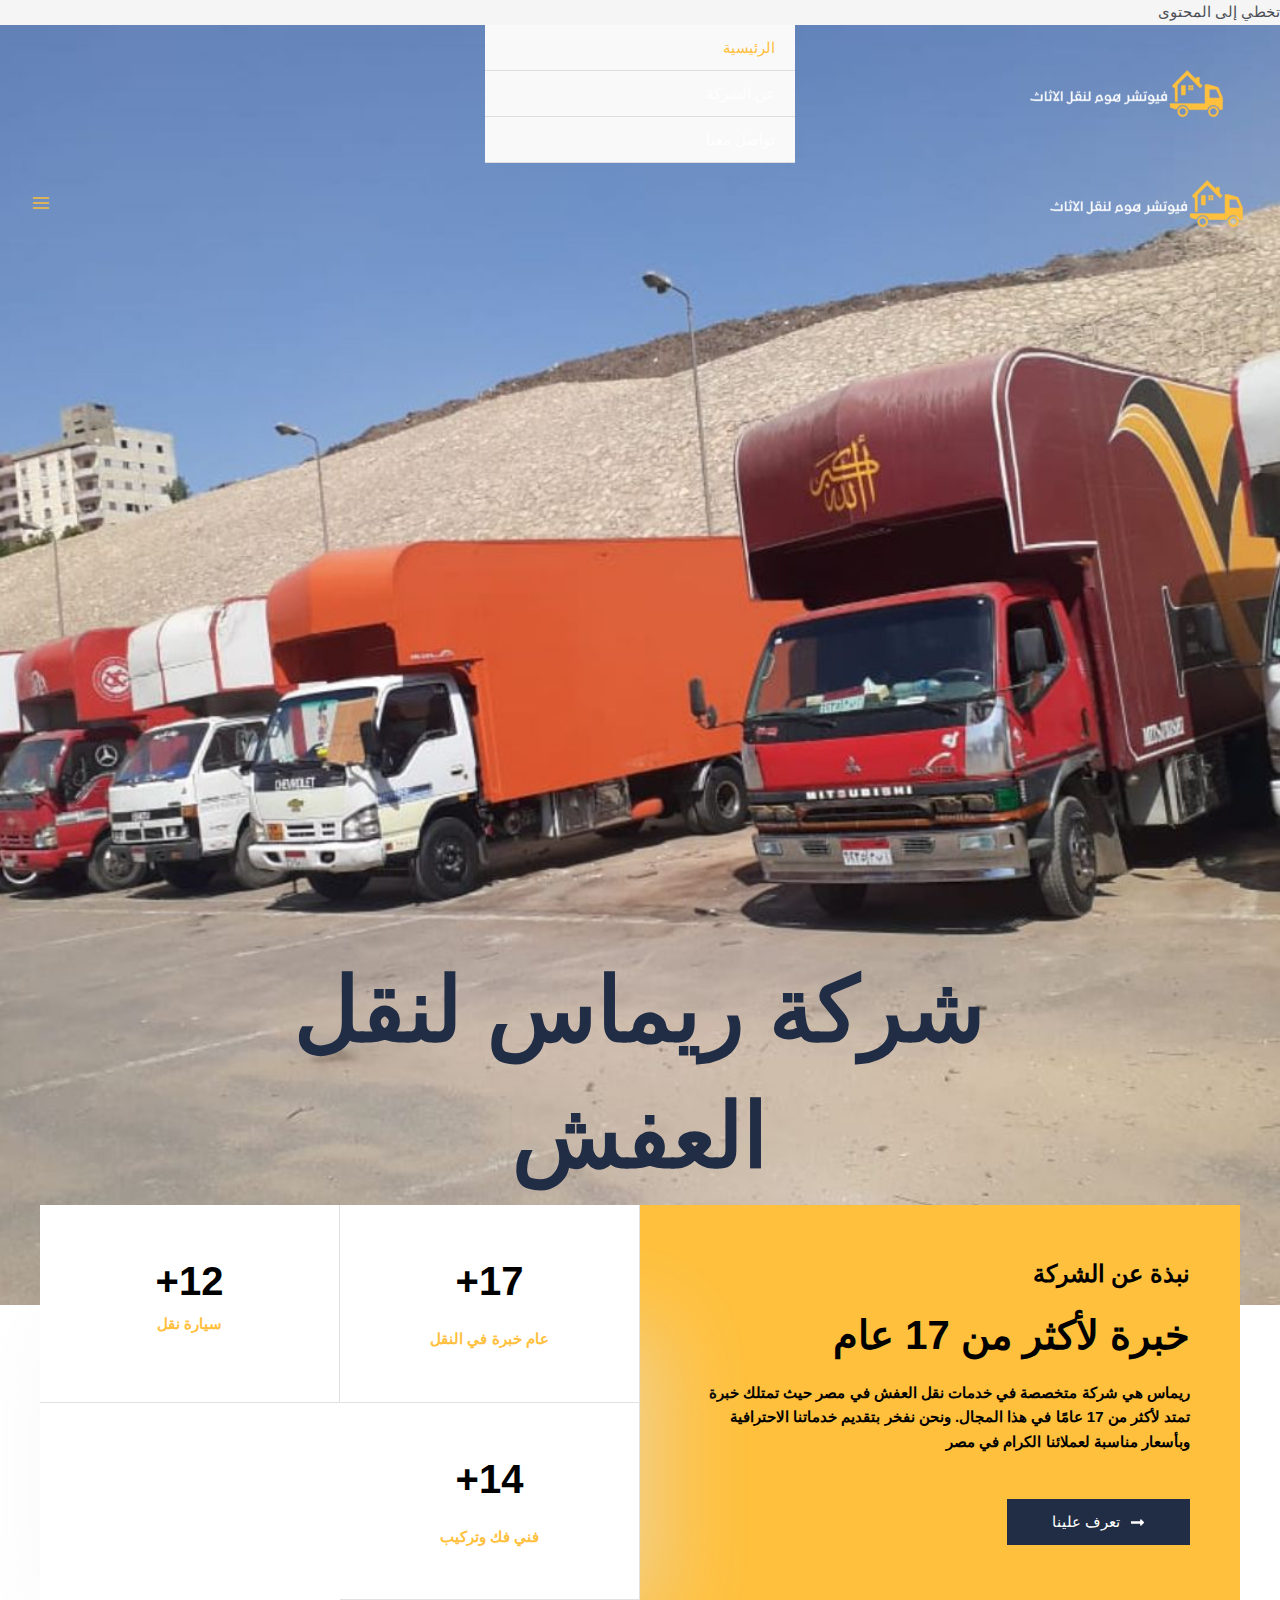
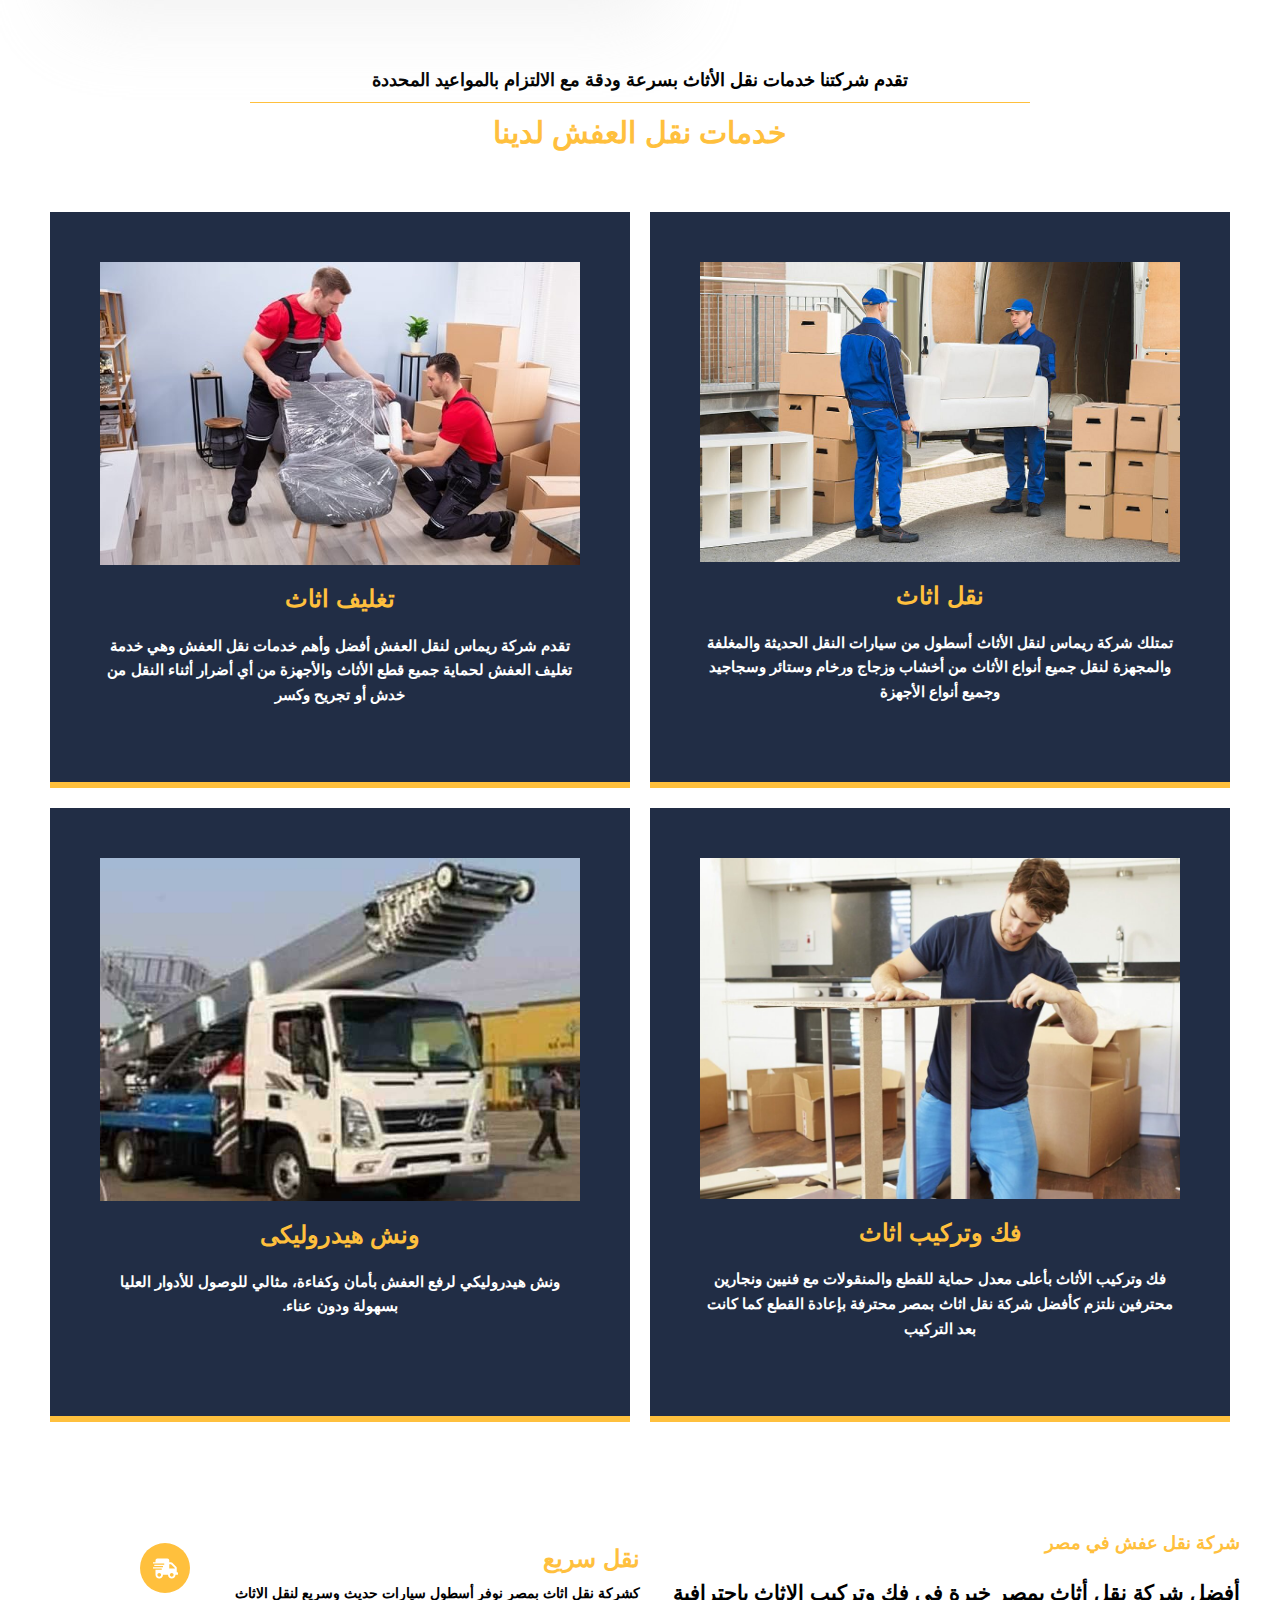
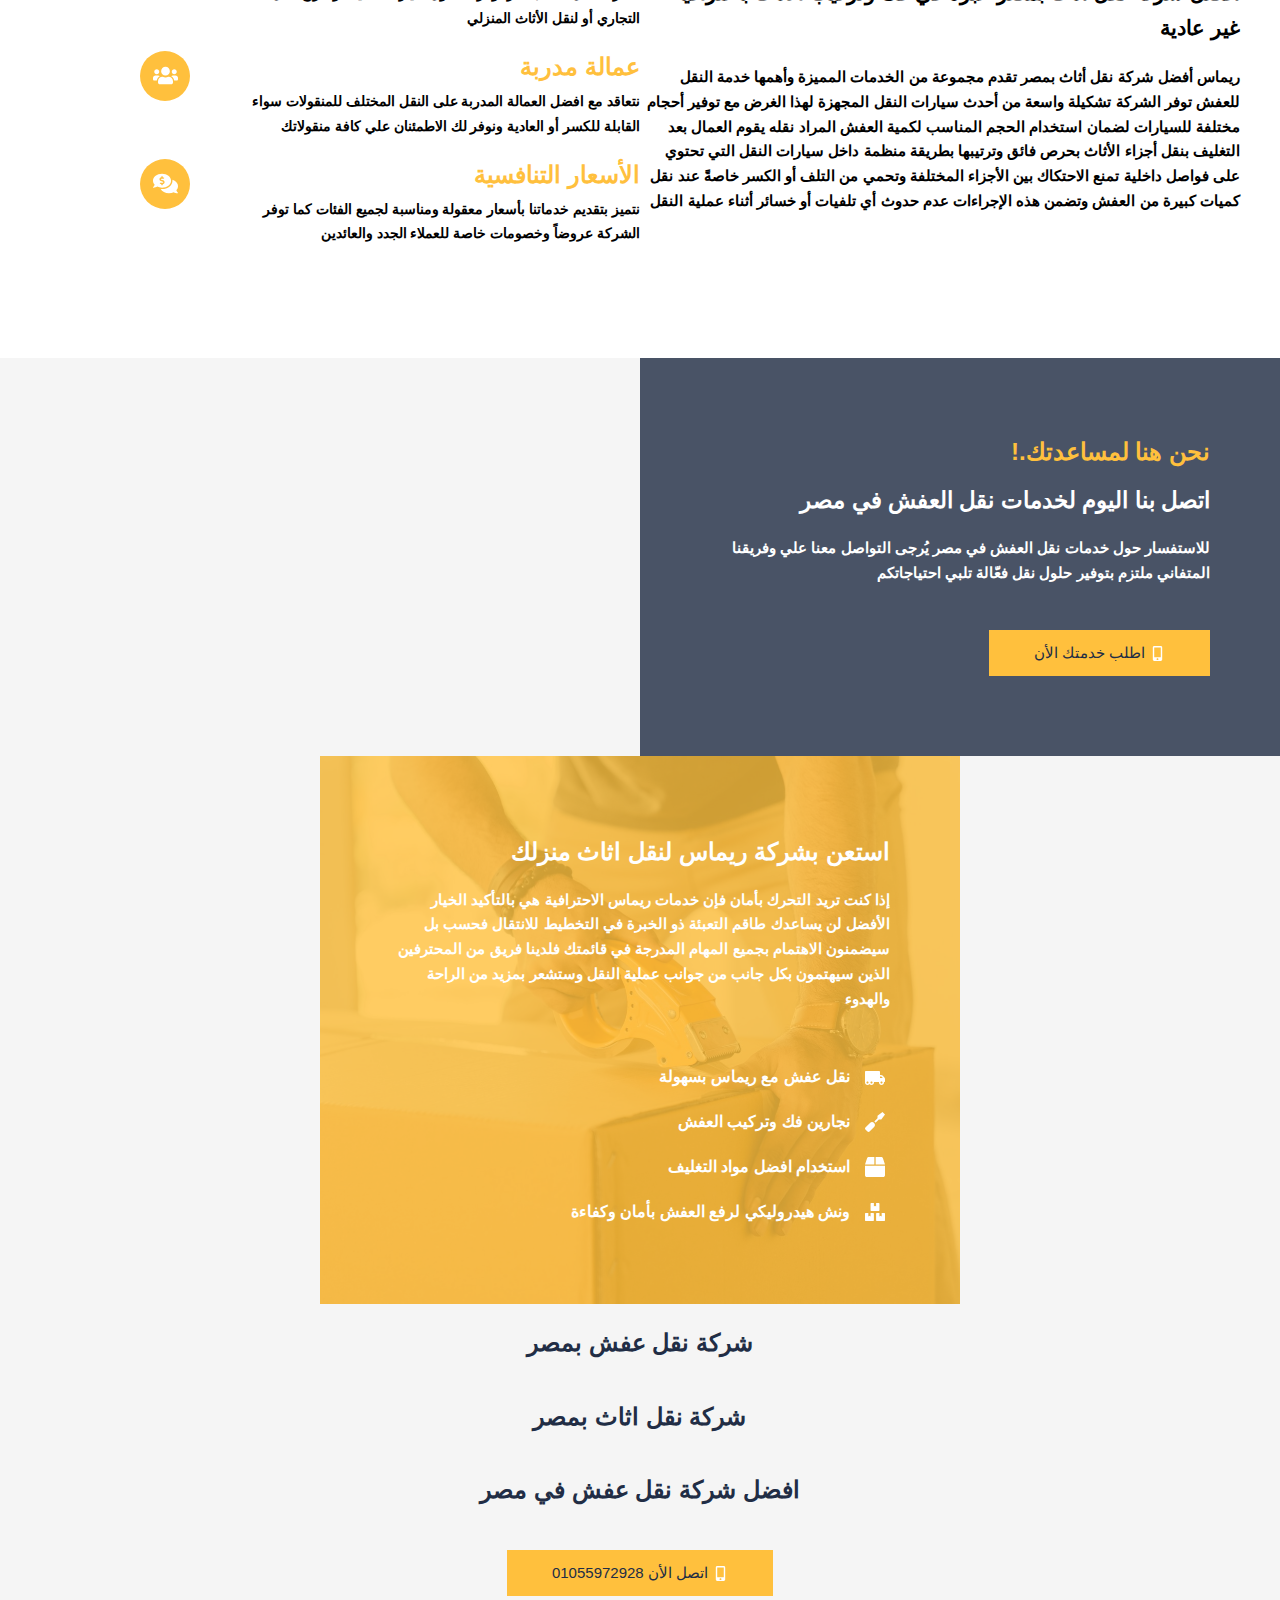
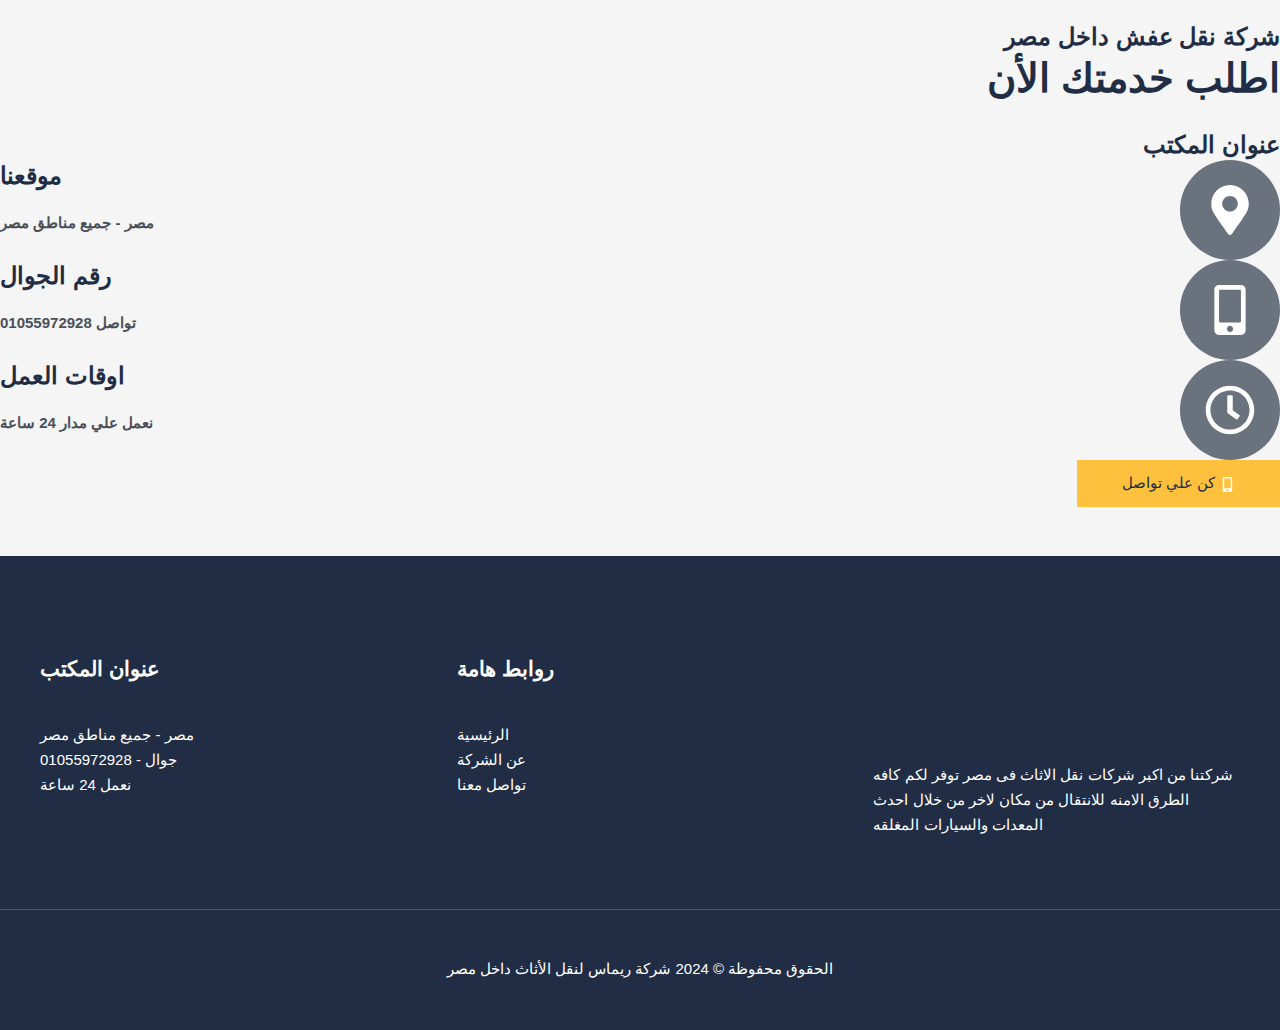
==== index.htm @ fc722dae "commit" ====
﻿<!DOCTYPE html>
<html dir="rtl" lang="ar">
<head><!-- Google Tag Manager --> <script>(function(w,d,s,l,i){w[l]=w[l]||[];w[l].push({'gtm.start': new Date().getTime(),event:'gtm.js'});var f=d.getElementsByTagName(s)[0], j=d.createElement(s),dl=l!='dataLayer'?'&l='+l:'';j.async=true;j.src= 'https://www.googletagmanager.com/gtm.js?id='+i+dl;f.parentNode.insertBefore(j,f); })(window,document,'script','dataLayer','GTM-NPSNR7LH');</script> <!-- End Google Tag Manager -->
<meta charset="UTF-8">
<meta name="viewport" content="width=device-width, initial-scale=1">
	 <link rel="profile" href="https://gmpg.org/xfn/11"> 
	 <title>شركة ريماس لنقل الأثاث داخل مصر</title>
<meta name='robots' content='max-image-preview:large'>
<link rel='dns-prefetch' href='//fonts.googleapis.com'>
<link href="https://cdn.jsdelivr.net/npm/bootstrap@5.3.0-alpha1/dist/css/bootstrap.min.css" rel="stylesheet">

<link rel="alternate" type="application/rss+xml" title="شركة ريماس لنقل الأثاث داخل مصر &laquo; الخلاصة" href="index-1.htm">
<link rel="alternate" type="application/rss+xml" title="شركة ريماس لنقل الأثاث داخل مصر &laquo; خلاصة التعليقات" href="index-2.htm">
<script>
window._wpemojiSettings = {"baseUrl":"https:\/\/s.w.org\/images\/core\/emoji\/15.0.3\/72x72\/","ext":".png","svgUrl":"https:\/\/s.w.org\/images\/core\/emoji\/15.0.3\/svg\/","svgExt":".svg","source":{"concatemoji":"https:\/\/futurehome-sa.net\/wp-includes\/js\/wp-emoji-release.min.js?ver=6.6.2"}};
/*! This file is auto-generated */
!function(i,n){var o,s,e;function c(e){try{var t={supportTests:e,timestamp:(new Date).valueOf()};sessionStorage.setItem(o,JSON.stringify(t))}catch(e){}}function p(e,t,n){e.clearRect(0,0,e.canvas.width,e.canvas.height),e.fillText(t,0,0);var t=new Uint32Array(e.getImageData(0,0,e.canvas.width,e.canvas.height).data),r=(e.clearRect(0,0,e.canvas.width,e.canvas.height),e.fillText(n,0,0),new Uint32Array(e.getImageData(0,0,e.canvas.width,e.canvas.height).data));return t.every(function(e,t){return e===r[t]})}function u(e,t,n){switch(t){case"flag":return n(e,"\ud83c\udff3\ufe0f\u200d\u26a7\ufe0f","\ud83c\udff3\ufe0f\u200b\u26a7\ufe0f")?!1:!n(e,"\ud83c\uddfa\ud83c\uddf3","\ud83c\uddfa\u200b\ud83c\uddf3")&&!n(e,"\ud83c\udff4\udb40\udc67\udb40\udc62\udb40\udc65\udb40\udc6e\udb40\udc67\udb40\udc7f","\ud83c\udff4\u200b\udb40\udc67\u200b\udb40\udc62\u200b\udb40\udc65\u200b\udb40\udc6e\u200b\udb40\udc67\u200b\udb40\udc7f");case"emoji":return!n(e,"\ud83d\udc26\u200d\u2b1b","\ud83d\udc26\u200b\u2b1b")}return!1}function f(e,t,n){var r="undefined"!=typeof WorkerGlobalScope&&self instanceof WorkerGlobalScope?new OffscreenCanvas(300,150):i.createElement("canvas"),a=r.getContext("2d",{willReadFrequently:!0}),o=(a.textBaseline="top",a.font="600 32px Arial",{});return e.forEach(function(e){o[e]=t(a,e,n)}),o}function t(e){var t=i.createElement("script");t.src=e,t.defer=!0,i.head.appendChild(t)}"undefined"!=typeof Promise&&(o="wpEmojiSettingsSupports",s=["flag","emoji"],n.supports={everything:!0,everythingExceptFlag:!0},e=new Promise(function(e){i.addEventListener("DOMContentLoaded",e,{once:!0})}),new Promise(function(t){var n=function(){try{var e=JSON.parse(sessionStorage.getItem(o));if("object"==typeof e&&"number"==typeof e.timestamp&&(new Date).valueOf()<e.timestamp+604800&&"object"==typeof e.supportTests)return e.supportTests}catch(e){}return null}();if(!n){if("undefined"!=typeof Worker&&"undefined"!=typeof OffscreenCanvas&&"undefined"!=typeof URL&&URL.createObjectURL&&"undefined"!=typeof Blob)try{var e="postMessage("+f.toString()+"("+[JSON.stringify(s),u.toString(),p.toString()].join(",")+"));",r=new Blob([e],{type:"text/javascript"}),a=new Worker(URL.createObjectURL(r),{name:"wpTestEmojiSupports"});return void(a.onmessage=function(e){c(n=e.data),a.terminate(),t(n)})}catch(e){}c(n=f(s,u,p))}t(n)}).then(function(e){for(var t in e)n.supports[t]=e[t],n.supports.everything=n.supports.everything&&n.supports[t],"flag"!==t&&(n.supports.everythingExceptFlag=n.supports.everythingExceptFlag&&n.supports[t]);n.supports.everythingExceptFlag=n.supports.everythingExceptFlag&&!n.supports.flag,n.DOMReady=!1,n.readyCallback=function(){n.DOMReady=!0}}).then(function(){return e}).then(function(){var e;n.supports.everything||(n.readyCallback(),(e=n.source||{}).concatemoji?t(e.concatemoji):e.wpemoji&&e.twemoji&&(t(e.twemoji),t(e.wpemoji)))}))}((window,document),window._wpemojiSettings);
</script>
<link rel='stylesheet' id='astra-theme-css-rtl-css' href='main.min-rtl.css?ver=4.7.3' media='all'>
<style id='astra-theme-css-inline-css'>
:root{--ast-post-nav-space:0;--ast-container-default-xlg-padding:6.67em;--ast-container-default-lg-padding:5.67em;--ast-container-default-slg-padding:4.34em;--ast-container-default-md-padding:3.34em;--ast-container-default-sm-padding:6.67em;--ast-container-default-xs-padding:2.4em;--ast-container-default-xxs-padding:1.4em;--ast-code-block-background:#EEEEEE;--ast-comment-inputs-background:#FAFAFA;--ast-normal-container-width:1200px;--ast-narrow-container-width:750px;--ast-blog-title-font-weight:normal;--ast-blog-meta-weight:inherit;}html{font-size:93.75%;}a,.page-title{color:var(--ast-global-color-5);}a:hover,a:focus{color:var(--ast-global-color-1);}body,button,input,select,textarea,.ast-button,.ast-custom-button{font-family:'Cairo',sans-serif;font-weight:400;font-size:15px;font-size:1rem;line-height:var(--ast-body-line-height,1.65em);}blockquote{color:var(--ast-global-color-3);}h1,.entry-content h1,h2,.entry-content h2,h3,.entry-content h3,h4,.entry-content h4,h5,.entry-content h5,h6,.entry-content h6,.site-title,.site-title a{font-family:'Cairo',sans-serif;font-weight:700;}.site-title{font-size:35px;font-size:2.3333333333333rem;display:none;}header .custom-logo-link img{max-width:115px;}.astra-logo-svg{width:115px;}.site-header .site-description{font-size:15px;font-size:1rem;display:none;}.entry-title{font-size:26px;font-size:1.7333333333333rem;}.archive .ast-article-post .ast-article-inner,.blog .ast-article-post .ast-article-inner,.archive .ast-article-post .ast-article-inner:hover,.blog .ast-article-post .ast-article-inner:hover{overflow:hidden;}h1,.entry-content h1{font-size:90px;font-size:6rem;font-weight:700;font-family:'Cairo',sans-serif;line-height:1.4em;text-transform:uppercase;}h2,.entry-content h2{font-size:40px;font-size:2.6666666666667rem;font-weight:700;font-family:'Cairo',sans-serif;line-height:1.3em;}h3,.entry-content h3{font-size:24px;font-size:1.6rem;font-weight:700;font-family:'Cairo',sans-serif;line-height:1.3em;}h4,.entry-content h4{font-size:24px;font-size:1.6rem;line-height:1.2em;font-weight:700;font-family:'Cairo',sans-serif;}h5,.entry-content h5{font-size:20px;font-size:1.3333333333333rem;line-height:1.2em;font-weight:700;font-family:'Cairo',sans-serif;}h6,.entry-content h6{font-size:16px;font-size:1.0666666666667rem;line-height:1.25em;font-weight:700;font-family:'Cairo',sans-serif;}::selection{background-color:var(--ast-global-color-0);color:#000000;}body,h1,.entry-title a,.entry-content h1,h2,.entry-content h2,h3,.entry-content h3,h4,.entry-content h4,h5,.entry-content h5,h6,.entry-content h6{color:var(--ast-global-color-3);}.tagcloud a:hover,.tagcloud a:focus,.tagcloud a.current-item{color:#000000;border-color:var(--ast-global-color-5);background-color:var(--ast-global-color-5);}input:focus,input[type="text"]:focus,input[type="email"]:focus,input[type="url"]:focus,input[type="password"]:focus,input[type="reset"]:focus,input[type="search"]:focus,textarea:focus{border-color:var(--ast-global-color-5);}input[type="radio"]:checked,input[type=reset],input[type="checkbox"]:checked,input[type="checkbox"]:hover:checked,input[type="checkbox"]:focus:checked,input[type=range]::-webkit-slider-thumb{border-color:var(--ast-global-color-5);background-color:var(--ast-global-color-5);box-shadow:none;}.site-footer a:hover + .post-count,.site-footer a:focus + .post-count{background:var(--ast-global-color-5);border-color:var(--ast-global-color-5);}.single .nav-links .nav-previous,.single .nav-links .nav-next{color:var(--ast-global-color-5);}.entry-meta,.entry-meta *{line-height:1.45;color:var(--ast-global-color-5);}.entry-meta a:not(.ast-button):hover,.entry-meta a:not(.ast-button):hover *,.entry-meta a:not(.ast-button):focus,.entry-meta a:not(.ast-button):focus *,.page-links > .page-link,.page-links .page-link:hover,.post-navigation a:hover{color:var(--ast-global-color-1);}#cat option,.secondary .calendar_wrap thead a,.secondary .calendar_wrap thead a:visited{color:var(--ast-global-color-5);}.secondary .calendar_wrap #today,.ast-progress-val span{background:var(--ast-global-color-5);}.secondary a:hover + .post-count,.secondary a:focus + .post-count{background:var(--ast-global-color-5);border-color:var(--ast-global-color-5);}.calendar_wrap #today > a{color:#000000;}.page-links .page-link,.single .post-navigation a{color:var(--ast-global-color-5);}.ast-search-menu-icon .search-form button.search-submit{padding:0 4px;}.ast-search-menu-icon form.search-form{padding-right:0;}.ast-search-menu-icon.slide-search input.search-field{width:0;}.ast-header-search .ast-search-menu-icon.ast-dropdown-active .search-form,.ast-header-search .ast-search-menu-icon.ast-dropdown-active .search-field:focus{transition:all 0.2s;}.search-form input.search-field:focus{outline:none;}.ast-archive-title{color:var(--ast-global-color-2);}.wp-block-latest-posts > li > a{color:var(--ast-global-color-2);}.widget-title,.widget .wp-block-heading{font-size:21px;font-size:1.4rem;color:var(--ast-global-color-2);}.ast-search-menu-icon.slide-search a:focus-visible:focus-visible,.astra-search-icon:focus-visible,#close:focus-visible,a:focus-visible,.ast-menu-toggle:focus-visible,.site .skip-link:focus-visible,.wp-block-loginout input:focus-visible,.wp-block-search.wp-block-search__button-inside .wp-block-search__inside-wrapper,.ast-header-navigation-arrow:focus-visible,.woocommerce .wc-proceed-to-checkout > .checkout-button:focus-visible,.woocommerce .woocommerce-MyAccount-navigation ul li a:focus-visible,.ast-orders-table__row .ast-orders-table__cell:focus-visible,.woocommerce .woocommerce-order-details .order-again > .button:focus-visible,.woocommerce .woocommerce-message a.button.wc-forward:focus-visible,.woocommerce #minus_qty:focus-visible,.woocommerce #plus_qty:focus-visible,a#ast-apply-coupon:focus-visible,.woocommerce .woocommerce-info a:focus-visible,.woocommerce .astra-shop-summary-wrap a:focus-visible,.woocommerce a.wc-forward:focus-visible,#ast-apply-coupon:focus-visible,.woocommerce-js .woocommerce-mini-cart-item a.remove:focus-visible,#close:focus-visible,.button.search-submit:focus-visible,#search_submit:focus,.normal-search:focus-visible,.ast-header-account-wrap:focus-visible{outline-style:dotted;outline-color:inherit;outline-width:thin;}input:focus,input[type="text"]:focus,input[type="email"]:focus,input[type="url"]:focus,input[type="password"]:focus,input[type="reset"]:focus,input[type="search"]:focus,input[type="number"]:focus,textarea:focus,.wp-block-search__input:focus,[data-section="section-header-mobile-trigger"] .ast-button-wrap .ast-mobile-menu-trigger-minimal:focus,.ast-mobile-popup-drawer.active .menu-toggle-close:focus,.woocommerce-ordering select.orderby:focus,#ast-scroll-top:focus,#coupon_code:focus,.woocommerce-page #comment:focus,.woocommerce #reviews #respond input#submit:focus,.woocommerce a.add_to_cart_button:focus,.woocommerce .button.single_add_to_cart_button:focus,.woocommerce .woocommerce-cart-form button:focus,.woocommerce .woocommerce-cart-form__cart-item .quantity .qty:focus,.woocommerce .woocommerce-billing-fields .woocommerce-billing-fields__field-wrapper .woocommerce-input-wrapper > .input-text:focus,.woocommerce #order_comments:focus,.woocommerce #place_order:focus,.woocommerce .woocommerce-address-fields .woocommerce-address-fields__field-wrapper .woocommerce-input-wrapper > .input-text:focus,.woocommerce .woocommerce-MyAccount-content form button:focus,.woocommerce .woocommerce-MyAccount-content .woocommerce-EditAccountForm .woocommerce-form-row .woocommerce-Input.input-text:focus,.woocommerce .ast-woocommerce-container .woocommerce-pagination ul.page-numbers li a:focus,body #content .woocommerce form .form-row .select2-container--default .select2-selection--single:focus,#ast-coupon-code:focus,.woocommerce.woocommerce-js .quantity input[type=number]:focus,.woocommerce-js .woocommerce-mini-cart-item .quantity input[type=number]:focus,.woocommerce p#ast-coupon-trigger:focus{border-style:dotted;border-color:inherit;border-width:thin;}input{outline:none;}.ast-logo-title-inline .site-logo-img{padding-right:1em;}.site-logo-img img{ transition:all 0.2s linear;}body .ast-oembed-container *{position:absolute;top:0;width:100%;height:100%;right:0;}body .wp-block-embed-pocket-casts .ast-oembed-container *{position:unset;}.ast-single-post-featured-section + article {margin-top: 2em;}.site-content .ast-single-post-featured-section img {width: 100%;overflow: hidden;object-fit: cover;}.site > .ast-single-related-posts-container {margin-top: 0;}@media (min-width: 922px) {.ast-desktop .ast-container--narrow {max-width: var(--ast-narrow-container-width);margin: 0 auto;}}.ast-page-builder-template .hentry {margin: 0;}.ast-page-builder-template .site-content > .ast-container {max-width: 100%;padding: 0;}.ast-page-builder-template .site .site-content #primary {padding: 0;margin: 0;}.ast-page-builder-template .no-results {text-align: center;margin: 4em auto;}.ast-page-builder-template .ast-pagination {padding: 2em;}.ast-page-builder-template .entry-header.ast-no-title.ast-no-thumbnail {margin-top: 0;}.ast-page-builder-template .entry-header.ast-header-without-markup {margin-top: 0;margin-bottom: 0;}.ast-page-builder-template .entry-header.ast-no-title.ast-no-meta {margin-bottom: 0;}.ast-page-builder-template.single .post-navigation {padding-bottom: 2em;}.ast-page-builder-template.single-post .site-content > .ast-container {max-width: 100%;}.ast-page-builder-template .entry-header {margin-top: 4em;margin-left: auto;margin-right: auto;padding-left: 20px;padding-right: 20px;}.single.ast-page-builder-template .entry-header {padding-left: 20px;padding-right: 20px;}.ast-page-builder-template .ast-archive-description {margin: 4em auto 0;padding-left: 20px;padding-right: 20px;}@media (max-width:921.9px){#ast-desktop-header{display:none;}}@media (min-width:922px){#ast-mobile-header{display:none;}}.wp-block-buttons.aligncenter{justify-content:center;}@media (max-width:921px){.ast-theme-transparent-header #primary,.ast-theme-transparent-header #secondary{padding:0;}}@media (max-width:921px){.ast-plain-container.ast-no-sidebar #primary{padding:0;}}.ast-plain-container.ast-no-sidebar #primary{margin-top:0;margin-bottom:0;}.wp-block-button.is-style-outline .wp-block-button__link{border-color:var(--ast-global-color-0);border-top-width:0px;border-right-width:0px;border-bottom-width:0px;border-left-width:0px;}div.wp-block-button.is-style-outline > .wp-block-button__link:not(.has-text-color),div.wp-block-button.wp-block-button__link.is-style-outline:not(.has-text-color){color:var(--ast-global-color-0);}.wp-block-button.is-style-outline .wp-block-button__link:hover,.wp-block-buttons .wp-block-button.is-style-outline .wp-block-button__link:focus,.wp-block-buttons .wp-block-button.is-style-outline > .wp-block-button__link:not(.has-text-color):hover,.wp-block-buttons .wp-block-button.wp-block-button__link.is-style-outline:not(.has-text-color):hover{color:var(--ast-global-color-2);background-color:var(--ast-global-color-1);border-color:var(--ast-global-color-1);}.post-page-numbers.current .page-link,.ast-pagination .page-numbers.current{color:#000000;border-color:var(--ast-global-color-0);background-color:var(--ast-global-color-0);}.wp-block-button.is-style-outline .wp-block-button__link{border-top-width:0px;border-right-width:0px;border-bottom-width:0px;border-left-width:0px;}.wp-block-button.is-style-outline .wp-block-button__link.wp-element-button,.ast-outline-button{border-color:var(--ast-global-color-0);font-family:inherit;font-weight:500;line-height:1em;border-top-left-radius:0px;border-top-right-radius:0px;border-bottom-right-radius:0px;border-bottom-left-radius:0px;}.wp-block-buttons .wp-block-button.is-style-outline > .wp-block-button__link:not(.has-text-color),.wp-block-buttons .wp-block-button.wp-block-button__link.is-style-outline:not(.has-text-color),.ast-outline-button{color:var(--ast-global-color-0);}.wp-block-button.is-style-outline .wp-block-button__link:hover,.wp-block-buttons .wp-block-button.is-style-outline .wp-block-button__link:focus,.wp-block-buttons .wp-block-button.is-style-outline > .wp-block-button__link:not(.has-text-color):hover,.wp-block-buttons .wp-block-button.wp-block-button__link.is-style-outline:not(.has-text-color):hover,.ast-outline-button:hover,.ast-outline-button:focus,.wp-block-uagb-buttons-child .uagb-buttons-repeater.ast-outline-button:hover,.wp-block-uagb-buttons-child .uagb-buttons-repeater.ast-outline-button:focus{color:var(--ast-global-color-2);background-color:var(--ast-global-color-1);border-color:var(--ast-global-color-1);}.wp-block-button .wp-block-button__link.wp-element-button.is-style-outline:not(.has-background),.wp-block-button.is-style-outline>.wp-block-button__link.wp-element-button:not(.has-background),.ast-outline-button{background-color:var(--ast-global-color-0);}.entry-content[ast-blocks-layout] > figure{margin-bottom:1em;}h1.widget-title{font-weight:700;}h2.widget-title{font-weight:700;}h3.widget-title{font-weight:700;}@media (max-width:921px){.ast-separate-container #primary,.ast-separate-container #secondary{padding:1.5em 0;}#primary,#secondary{padding:1.5em 0;margin:0;}.ast-left-sidebar #content > .ast-container{display:flex;flex-direction:column-reverse;width:100%;}.ast-separate-container .ast-article-post,.ast-separate-container .ast-article-single{padding:1.5em 2.14em;}.ast-author-box img.avatar{margin:20px 0 0 0;}}@media (min-width:922px){.ast-separate-container.ast-right-sidebar #primary,.ast-separate-container.ast-left-sidebar #primary{border:0;}.search-no-results.ast-separate-container #primary{margin-bottom:4em;}}.elementor-button-wrapper .elementor-button{border-style:solid;text-decoration:none;border-top-width:0px;border-right-width:0px;border-left-width:0px;border-bottom-width:0px;}body .elementor-button.elementor-size-sm,body .elementor-button.elementor-size-xs,body .elementor-button.elementor-size-md,body .elementor-button.elementor-size-lg,body .elementor-button.elementor-size-xl,body .elementor-button{border-top-left-radius:0px;border-top-right-radius:0px;border-bottom-right-radius:0px;border-bottom-left-radius:0px;padding-top:15px;padding-right:45px;padding-bottom:15px;padding-left:45px;}.elementor-button-wrapper .elementor-button{border-color:var(--ast-global-color-0);background-color:var(--ast-global-color-0);}.elementor-button-wrapper .elementor-button:hover,.elementor-button-wrapper .elementor-button:focus{color:var(--ast-global-color-2);background-color:var(--ast-global-color-1);border-color:var(--ast-global-color-1);}.wp-block-button .wp-block-button__link ,.elementor-button-wrapper .elementor-button,.elementor-button-wrapper .elementor-button:visited{color:var(--ast-global-color-2);}.elementor-button-wrapper .elementor-button{font-weight:500;line-height:1em;text-transform:uppercase;}.wp-block-button .wp-block-button__link:hover,.wp-block-button .wp-block-button__link:focus{color:var(--ast-global-color-2);background-color:var(--ast-global-color-1);border-color:var(--ast-global-color-1);}.elementor-widget-heading h1.elementor-heading-title{line-height:1.4em;}.elementor-widget-heading h2.elementor-heading-title{line-height:1.3em;}.elementor-widget-heading h3.elementor-heading-title{line-height:1.3em;}.elementor-widget-heading h4.elementor-heading-title{line-height:1.2em;}.elementor-widget-heading h5.elementor-heading-title{line-height:1.2em;}.elementor-widget-heading h6.elementor-heading-title{line-height:1.25em;}.wp-block-button .wp-block-button__link,.wp-block-search .wp-block-search__button,body .wp-block-file .wp-block-file__button{border-style:solid;border-top-width:0px;border-right-width:0px;border-left-width:0px;border-bottom-width:0px;border-color:var(--ast-global-color-0);background-color:var(--ast-global-color-0);color:var(--ast-global-color-2);font-family:inherit;font-weight:500;line-height:1em;text-transform:uppercase;border-top-left-radius:0px;border-top-right-radius:0px;border-bottom-right-radius:0px;border-bottom-left-radius:0px;padding-top:15px;padding-right:45px;padding-bottom:15px;padding-left:45px;}.menu-toggle,button,.ast-button,.ast-custom-button,.button,input#submit,input[type="button"],input[type="submit"],input[type="reset"],form[CLASS*="wp-block-search__"].wp-block-search .wp-block-search__inside-wrapper .wp-block-search__button,body .wp-block-file .wp-block-file__button,.woocommerce-js a.button,.woocommerce button.button,.woocommerce .woocommerce-message a.button,.woocommerce #respond input#submit.alt,.woocommerce input.button.alt,.woocommerce input.button,.woocommerce input.button:disabled,.woocommerce input.button:disabled[disabled],.woocommerce input.button:disabled:hover,.woocommerce input.button:disabled[disabled]:hover,.woocommerce #respond input#submit,.woocommerce button.button.alt.disabled,.wc-block-grid__products .wc-block-grid__product .wp-block-button__link,.wc-block-grid__product-onsale,[CLASS*="wc-block"] button,.woocommerce-js .astra-cart-drawer .astra-cart-drawer-content .woocommerce-mini-cart__buttons .button:not(.checkout):not(.ast-continue-shopping),.woocommerce-js .astra-cart-drawer .astra-cart-drawer-content .woocommerce-mini-cart__buttons a.checkout,.woocommerce button.button.alt.disabled.wc-variation-selection-needed,[CLASS*="wc-block"] .wc-block-components-button{border-style:solid;border-top-width:0px;border-right-width:0px;border-left-width:0px;border-bottom-width:0px;color:var(--ast-global-color-2);border-color:var(--ast-global-color-0);background-color:var(--ast-global-color-0);padding-top:15px;padding-right:45px;padding-bottom:15px;padding-left:45px;font-family:inherit;font-weight:500;line-height:1em;text-transform:uppercase;border-top-left-radius:0px;border-top-right-radius:0px;border-bottom-right-radius:0px;border-bottom-left-radius:0px;}button:focus,.menu-toggle:hover,button:hover,.ast-button:hover,.ast-custom-button:hover .button:hover,.ast-custom-button:hover ,input[type=reset]:hover,input[type=reset]:focus,input#submit:hover,input#submit:focus,input[type="button"]:hover,input[type="button"]:focus,input[type="submit"]:hover,input[type="submit"]:focus,form[CLASS*="wp-block-search__"].wp-block-search .wp-block-search__inside-wrapper .wp-block-search__button:hover,form[CLASS*="wp-block-search__"].wp-block-search .wp-block-search__inside-wrapper .wp-block-search__button:focus,body .wp-block-file .wp-block-file__button:hover,body .wp-block-file .wp-block-file__button:focus,.woocommerce-js a.button:hover,.woocommerce button.button:hover,.woocommerce .woocommerce-message a.button:hover,.woocommerce #respond input#submit:hover,.woocommerce #respond input#submit.alt:hover,.woocommerce input.button.alt:hover,.woocommerce input.button:hover,.woocommerce button.button.alt.disabled:hover,.wc-block-grid__products .wc-block-grid__product .wp-block-button__link:hover,[CLASS*="wc-block"] button:hover,.woocommerce-js .astra-cart-drawer .astra-cart-drawer-content .woocommerce-mini-cart__buttons .button:not(.checkout):not(.ast-continue-shopping):hover,.woocommerce-js .astra-cart-drawer .astra-cart-drawer-content .woocommerce-mini-cart__buttons a.checkout:hover,.woocommerce button.button.alt.disabled.wc-variation-selection-needed:hover,[CLASS*="wc-block"] .wc-block-components-button:hover,[CLASS*="wc-block"] .wc-block-components-button:focus{color:var(--ast-global-color-2);background-color:var(--ast-global-color-1);border-color:var(--ast-global-color-1);}@media (max-width:921px){.ast-mobile-header-stack .main-header-bar .ast-search-menu-icon{display:inline-block;}.ast-header-break-point.ast-header-custom-item-outside .ast-mobile-header-stack .main-header-bar .ast-search-icon{margin:0;}.ast-comment-avatar-wrap img{max-width:2.5em;}.ast-comment-meta{padding:0 1.8888em 1.3333em;}.ast-separate-container .ast-comment-list li.depth-1{padding:1.5em 2.14em;}.ast-separate-container .comment-respond{padding:2em 2.14em;}}@media (min-width:544px){.ast-container{max-width:100%;}}@media (max-width:544px){.ast-separate-container .ast-article-post,.ast-separate-container .ast-article-single,.ast-separate-container .comments-title,.ast-separate-container .ast-archive-description{padding:1.5em 1em;}.ast-separate-container #content .ast-container{padding-left:0.54em;padding-right:0.54em;}.ast-separate-container .ast-comment-list .bypostauthor{padding:.5em;}.ast-search-menu-icon.ast-dropdown-active .search-field{width:170px;}} #ast-mobile-header .ast-site-header-cart-li a{pointer-events:none;} #ast-desktop-header .ast-site-header-cart-li a{pointer-events:none;}body,.ast-separate-container{background-color:var(--ast-global-color-4);background-image:none;}@media (max-width:921px){.site-title{display:none;}.site-header .site-description{display:none;}h1,.entry-content h1{font-size:60px;}h2,.entry-content h2{font-size:35px;}h3,.entry-content h3{font-size:22px;}}@media (max-width:544px){.site-title{display:none;}.site-header .site-description{display:none;}h1,.entry-content h1{font-size:35px;}h2,.entry-content h2{font-size:30px;}h3,.entry-content h3{font-size:20px;}}@media (max-width:921px){html{font-size:85.5%;}}@media (max-width:544px){html{font-size:85.5%;}}@media (min-width:922px){.ast-container{max-width:1240px;}}@media (min-width:922px){.site-content .ast-container{display:flex;}}@media (max-width:921px){.site-content .ast-container{flex-direction:column;}}@media (min-width:922px){.main-header-menu .sub-menu .menu-item.ast-left-align-sub-menu:hover > .sub-menu,.main-header-menu .sub-menu .menu-item.ast-left-align-sub-menu.focus > .sub-menu{margin-left:-0px;}}.ast-theme-transparent-header [data-section="section-header-mobile-trigger"] .ast-button-wrap .ast-mobile-menu-trigger-minimal{background:transparent;}.site .comments-area{padding-bottom:3em;}.wp-block-file {display: flex;align-items: center;flex-wrap: wrap;justify-content: space-between;}.wp-block-pullquote {border: none;}.wp-block-pullquote blockquote::before {content: "\201D";font-family: "Helvetica",sans-serif;display: flex;transform: rotate( 180deg );font-size: 6rem;font-style: normal;line-height: 1;font-weight: bold;align-items: center;justify-content: center;}.has-text-align-right > blockquote::before {justify-content: flex-start;}.has-text-align-left > blockquote::before {justify-content: flex-end;}figure.wp-block-pullquote.is-style-solid-color blockquote {max-width: 100%;text-align: inherit;}html body {--wp--custom--ast-default-block-top-padding: 3em;--wp--custom--ast-default-block-right-padding: 3em;--wp--custom--ast-default-block-bottom-padding: 3em;--wp--custom--ast-default-block-left-padding: 3em;--wp--custom--ast-container-width: 1200px;--wp--custom--ast-content-width-size: 1200px;--wp--custom--ast-wide-width-size: calc(1200px + var(--wp--custom--ast-default-block-left-padding) + var(--wp--custom--ast-default-block-right-padding));}.ast-narrow-container {--wp--custom--ast-content-width-size: 750px;--wp--custom--ast-wide-width-size: 750px;}@media(max-width: 921px) {html body {--wp--custom--ast-default-block-top-padding: 3em;--wp--custom--ast-default-block-right-padding: 2em;--wp--custom--ast-default-block-bottom-padding: 3em;--wp--custom--ast-default-block-left-padding: 2em;}}@media(max-width: 544px) {html body {--wp--custom--ast-default-block-top-padding: 3em;--wp--custom--ast-default-block-right-padding: 1.5em;--wp--custom--ast-default-block-bottom-padding: 3em;--wp--custom--ast-default-block-left-padding: 1.5em;}}.entry-content > .wp-block-group,.entry-content > .wp-block-cover,.entry-content > .wp-block-columns {padding-top: var(--wp--custom--ast-default-block-top-padding);padding-right: var(--wp--custom--ast-default-block-right-padding);padding-bottom: var(--wp--custom--ast-default-block-bottom-padding);padding-left: var(--wp--custom--ast-default-block-left-padding);}.ast-plain-container.ast-no-sidebar .entry-content > .alignfull,.ast-page-builder-template .ast-no-sidebar .entry-content > .alignfull {margin-left: calc( -50vw + 50%);margin-right: calc( -50vw + 50%);max-width: 100vw;width: 100vw;}.ast-plain-container.ast-no-sidebar .entry-content .alignfull .alignfull,.ast-page-builder-template.ast-no-sidebar .entry-content .alignfull .alignfull,.ast-plain-container.ast-no-sidebar .entry-content .alignfull .alignwide,.ast-page-builder-template.ast-no-sidebar .entry-content .alignfull .alignwide,.ast-plain-container.ast-no-sidebar .entry-content .alignwide .alignfull,.ast-page-builder-template.ast-no-sidebar .entry-content .alignwide .alignfull,.ast-plain-container.ast-no-sidebar .entry-content .alignwide .alignwide,.ast-page-builder-template.ast-no-sidebar .entry-content .alignwide .alignwide,.ast-plain-container.ast-no-sidebar .entry-content .wp-block-column .alignfull,.ast-page-builder-template.ast-no-sidebar .entry-content .wp-block-column .alignfull,.ast-plain-container.ast-no-sidebar .entry-content .wp-block-column .alignwide,.ast-page-builder-template.ast-no-sidebar .entry-content .wp-block-column .alignwide {margin-left: auto;margin-right: auto;width: 100%;}[ast-blocks-layout] .wp-block-separator:not(.is-style-dots) {height: 0;}[ast-blocks-layout] .wp-block-separator {margin: 20px auto;}[ast-blocks-layout] .wp-block-separator:not(.is-style-wide):not(.is-style-dots) {max-width: 100px;}[ast-blocks-layout] .wp-block-separator.has-background {padding: 0;}.entry-content[ast-blocks-layout] > * {max-width: var(--wp--custom--ast-content-width-size);margin-left: auto;margin-right: auto;}.entry-content[ast-blocks-layout] > .alignwide {max-width: var(--wp--custom--ast-wide-width-size);}.entry-content[ast-blocks-layout] .alignfull {max-width: none;}.entry-content .wp-block-columns {margin-bottom: 0;}blockquote {margin: 1.5em;border-color: rgba(0,0,0,0.05);}.wp-block-quote:not(.has-text-align-right):not(.has-text-align-center) {border-right: 5px solid rgba(0,0,0,0.05);}.has-text-align-right > blockquote,blockquote.has-text-align-right {border-left: 5px solid rgba(0,0,0,0.05);}.has-text-align-left > blockquote,blockquote.has-text-align-left {border-right: 5px solid rgba(0,0,0,0.05);}.wp-block-site-tagline,.wp-block-latest-posts .read-more {margin-top: 15px;}.wp-block-loginout p label {display: block;}.wp-block-loginout p:not(.login-remember):not(.login-submit) input {width: 100%;}.wp-block-loginout input:focus {border-color: transparent;}.wp-block-loginout input:focus {outline: thin dotted;}.entry-content .wp-block-media-text .wp-block-media-text__content {padding: 0 0 0 8%;}.entry-content .wp-block-media-text.has-media-on-the-right .wp-block-media-text__content {padding: 0 8% 0 0;}.entry-content .wp-block-media-text.has-background .wp-block-media-text__content {padding: 8%;}.entry-content .wp-block-cover:not([class*="background-color"]) .wp-block-cover__inner-container,.entry-content .wp-block-cover:not([class*="background-color"]) .wp-block-cover-image-text,.entry-content .wp-block-cover:not([class*="background-color"]) .wp-block-cover-text,.entry-content .wp-block-cover-image:not([class*="background-color"]) .wp-block-cover__inner-container,.entry-content .wp-block-cover-image:not([class*="background-color"]) .wp-block-cover-image-text,.entry-content .wp-block-cover-image:not([class*="background-color"]) .wp-block-cover-text {color: var(--ast-global-color-5);}.wp-block-loginout .login-remember input {width: 1.1rem;height: 1.1rem;margin: 0 5px 4px 0;vertical-align: middle;}.wp-block-latest-posts > li > *:first-child,.wp-block-latest-posts:not(.is-grid) > li:first-child {margin-top: 0;}.entry-content .wp-block-buttons,.entry-content .wp-block-uagb-buttons {margin-bottom: 1.5em;}.wp-block-search__inside-wrapper .wp-block-search__input {padding: 0 10px;color: var(--ast-global-color-3);background: var(--ast-global-color-5);border-color: var(--ast-border-color);}.wp-block-latest-posts .read-more {margin-bottom: 1.5em;}.wp-block-search__no-button .wp-block-search__inside-wrapper .wp-block-search__input {padding-top: 5px;padding-bottom: 5px;}.wp-block-latest-posts .wp-block-latest-posts__post-date,.wp-block-latest-posts .wp-block-latest-posts__post-author {font-size: 1rem;}.wp-block-latest-posts > li > *,.wp-block-latest-posts:not(.is-grid) > li {margin-top: 12px;margin-bottom: 12px;}.ast-page-builder-template .entry-content[ast-blocks-layout] > *,.ast-page-builder-template .entry-content[ast-blocks-layout] > .alignfull > * {max-width: none;}.ast-page-builder-template .entry-content[ast-blocks-layout] > .alignwide > * {max-width: var(--wp--custom--ast-wide-width-size);}.ast-page-builder-template .entry-content[ast-blocks-layout] > .inherit-container-width > *,.ast-page-builder-template .entry-content[ast-blocks-layout] > * > *,.entry-content[ast-blocks-layout] > .wp-block-cover .wp-block-cover__inner-container {max-width: var(--wp--custom--ast-content-width-size);margin-left: auto;margin-right: auto;}.entry-content[ast-blocks-layout] .wp-block-cover:not(.alignleft):not(.alignright) {width: auto;}@media(max-width: 1200px) {.ast-separate-container .entry-content > .alignfull,.ast-separate-container .entry-content[ast-blocks-layout] > .alignwide,.ast-plain-container .entry-content[ast-blocks-layout] > .alignwide,.ast-plain-container .entry-content .alignfull {margin-left: calc(-1 * min(var(--ast-container-default-xlg-padding),20px)) ;margin-right: calc(-1 * min(var(--ast-container-default-xlg-padding),20px));}}@media(min-width: 1201px) {.ast-separate-container .entry-content > .alignfull {margin-left: calc(-1 * var(--ast-container-default-xlg-padding) );margin-right: calc(-1 * var(--ast-container-default-xlg-padding) );}.ast-separate-container .entry-content[ast-blocks-layout] > .alignwide,.ast-plain-container .entry-content[ast-blocks-layout] > .alignwide {margin-left: calc(-1 * var(--wp--custom--ast-default-block-left-padding) );margin-right: calc(-1 * var(--wp--custom--ast-default-block-right-padding) );}}@media(min-width: 921px) {.ast-separate-container .entry-content .wp-block-group.alignwide:not(.inherit-container-width) > :where(:not(.alignleft):not(.alignright)),.ast-plain-container .entry-content .wp-block-group.alignwide:not(.inherit-container-width) > :where(:not(.alignleft):not(.alignright)) {max-width: calc( var(--wp--custom--ast-content-width-size) + 80px );}.ast-plain-container.ast-right-sidebar .entry-content[ast-blocks-layout] .alignfull,.ast-plain-container.ast-left-sidebar .entry-content[ast-blocks-layout] .alignfull {margin-left: -60px;margin-right: -60px;}}@media(min-width: 544px) {.entry-content > .alignleft {margin-left: 20px;}.entry-content > .alignright {margin-right: 20px;}}@media (max-width:544px){.wp-block-columns .wp-block-column:not(:last-child){margin-bottom:20px;}.wp-block-latest-posts{margin:0;}}@media( max-width: 600px ) {.entry-content .wp-block-media-text .wp-block-media-text__content,.entry-content .wp-block-media-text.has-media-on-the-right .wp-block-media-text__content {padding: 8% 0 0;}.entry-content .wp-block-media-text.has-background .wp-block-media-text__content {padding: 8%;}}.ast-page-builder-template .entry-header {padding-right: 0;}.ast-narrow-container .site-content .wp-block-uagb-image--align-full .wp-block-uagb-image__figure {max-width: 100%;margin-left: auto;margin-right: auto;}:root .has-ast-global-color-0-color{color:var(--ast-global-color-0);}:root .has-ast-global-color-0-background-color{background-color:var(--ast-global-color-0);}:root .wp-block-button .has-ast-global-color-0-color{color:var(--ast-global-color-0);}:root .wp-block-button .has-ast-global-color-0-background-color{background-color:var(--ast-global-color-0);}:root .has-ast-global-color-1-color{color:var(--ast-global-color-1);}:root .has-ast-global-color-1-background-color{background-color:var(--ast-global-color-1);}:root .wp-block-button .has-ast-global-color-1-color{color:var(--ast-global-color-1);}:root .wp-block-button .has-ast-global-color-1-background-color{background-color:var(--ast-global-color-1);}:root .has-ast-global-color-2-color{color:var(--ast-global-color-2);}:root .has-ast-global-color-2-background-color{background-color:var(--ast-global-color-2);}:root .wp-block-button .has-ast-global-color-2-color{color:var(--ast-global-color-2);}:root .wp-block-button .has-ast-global-color-2-background-color{background-color:var(--ast-global-color-2);}:root .has-ast-global-color-3-color{color:var(--ast-global-color-3);}:root .has-ast-global-color-3-background-color{background-color:var(--ast-global-color-3);}:root .wp-block-button .has-ast-global-color-3-color{color:var(--ast-global-color-3);}:root .wp-block-button .has-ast-global-color-3-background-color{background-color:var(--ast-global-color-3);}:root .has-ast-global-color-4-color{color:var(--ast-global-color-4);}:root .has-ast-global-color-4-background-color{background-color:var(--ast-global-color-4);}:root .wp-block-button .has-ast-global-color-4-color{color:var(--ast-global-color-4);}:root .wp-block-button .has-ast-global-color-4-background-color{background-color:var(--ast-global-color-4);}:root .has-ast-global-color-5-color{color:var(--ast-global-color-5);}:root .has-ast-global-color-5-background-color{background-color:var(--ast-global-color-5);}:root .wp-block-button .has-ast-global-color-5-color{color:var(--ast-global-color-5);}:root .wp-block-button .has-ast-global-color-5-background-color{background-color:var(--ast-global-color-5);}:root .has-ast-global-color-6-color{color:var(--ast-global-color-6);}:root .has-ast-global-color-6-background-color{background-color:var(--ast-global-color-6);}:root .wp-block-button .has-ast-global-color-6-color{color:var(--ast-global-color-6);}:root .wp-block-button .has-ast-global-color-6-background-color{background-color:var(--ast-global-color-6);}:root .has-ast-global-color-7-color{color:var(--ast-global-color-7);}:root .has-ast-global-color-7-background-color{background-color:var(--ast-global-color-7);}:root .wp-block-button .has-ast-global-color-7-color{color:var(--ast-global-color-7);}:root .wp-block-button .has-ast-global-color-7-background-color{background-color:var(--ast-global-color-7);}:root .has-ast-global-color-8-color{color:var(--ast-global-color-8);}:root .has-ast-global-color-8-background-color{background-color:var(--ast-global-color-8);}:root .wp-block-button .has-ast-global-color-8-color{color:var(--ast-global-color-8);}:root .wp-block-button .has-ast-global-color-8-background-color{background-color:var(--ast-global-color-8);}:root{--ast-global-color-0:#ffc03d;--ast-global-color-1:#f8b526;--ast-global-color-2:#212d45;--ast-global-color-3:#4b4f58;--ast-global-color-4:#F5F5F5;--ast-global-color-5:#FFFFFF;--ast-global-color-6:#F2F5F7;--ast-global-color-7:#212d45;--ast-global-color-8:#000000;}:root {--ast-border-color : #dddddd;}.ast-single-entry-banner {-js-display: flex;display: flex;flex-direction: column;justify-content: center;text-align: center;position: relative;background: #eeeeee;}.ast-single-entry-banner[data-banner-layout="layout-1"] {max-width: 1200px;background: inherit;padding: 20px 0;}.ast-single-entry-banner[data-banner-width-type="custom"] {margin: 0 auto;width: 100%;}.ast-single-entry-banner + .site-content .entry-header {margin-bottom: 0;}.site .ast-author-avatar {--ast-author-avatar-size: ;}a.ast-underline-text {text-decoration: underline;}.ast-container > .ast-terms-link {position: relative;display: block;}a.ast-button.ast-badge-tax {padding: 4px 8px;border-radius: 3px;font-size: inherit;}header.entry-header > *:not(:last-child){margin-bottom:10px;}.ast-archive-entry-banner {-js-display: flex;display: flex;flex-direction: column;justify-content: center;text-align: center;position: relative;background: #eeeeee;}.ast-archive-entry-banner[data-banner-width-type="custom"] {margin: 0 auto;width: 100%;}.ast-archive-entry-banner[data-banner-layout="layout-1"] {background: inherit;padding: 20px 0;text-align: left;}body.archive .ast-archive-description{max-width:1200px;width:100%;text-align:left;padding-top:3em;padding-right:3em;padding-bottom:3em;padding-left:3em;}body.archive .ast-archive-description .ast-archive-title,body.archive .ast-archive-description .ast-archive-title *{font-size:40px;font-size:2.6666666666667rem;}body.archive .ast-archive-description > *:not(:last-child){margin-bottom:10px;}@media (max-width:921px){body.archive .ast-archive-description{text-align:left;}}@media (max-width:544px){body.archive .ast-archive-description{text-align:left;}}.ast-theme-transparent-header #masthead .site-logo-img .transparent-custom-logo .astra-logo-svg{width:195px;}.ast-theme-transparent-header #masthead .site-logo-img .transparent-custom-logo img{ max-width:195px;}@media (max-width:921px){.ast-theme-transparent-header #masthead .site-logo-img .transparent-custom-logo .astra-logo-svg{width:120px;}.ast-theme-transparent-header #masthead .site-logo-img .transparent-custom-logo img{ max-width:120px;}}@media (max-width:543px){.ast-theme-transparent-header #masthead .site-logo-img .transparent-custom-logo .astra-logo-svg{width:100px;}.ast-theme-transparent-header #masthead .site-logo-img .transparent-custom-logo img{ max-width:100px;}}@media (min-width:921px){.ast-theme-transparent-header #masthead{position:absolute;left:0;right:0;}.ast-theme-transparent-header .main-header-bar,.ast-theme-transparent-header.ast-header-break-point .main-header-bar{background:none;}body.elementor-editor-active.ast-theme-transparent-header #masthead,.fl-builder-edit .ast-theme-transparent-header #masthead,body.vc_editor.ast-theme-transparent-header #masthead,body.brz-ed.ast-theme-transparent-header #masthead{z-index:0;}.ast-header-break-point.ast-replace-site-logo-transparent.ast-theme-transparent-header .custom-mobile-logo-link{display:none;}.ast-header-break-point.ast-replace-site-logo-transparent.ast-theme-transparent-header .transparent-custom-logo{display:inline-block;}.ast-theme-transparent-header .ast-above-header,.ast-theme-transparent-header .ast-above-header.ast-above-header-bar{background-image:none;background-color:transparent;}.ast-theme-transparent-header .ast-below-header,.ast-theme-transparent-header .ast-below-header.ast-below-header-bar{background-image:none;background-color:transparent;}}.ast-theme-transparent-header .ast-builder-menu .main-header-menu,.ast-theme-transparent-header .ast-builder-menu .main-header-menu .menu-link,.ast-theme-transparent-header [CLASS*="ast-builder-menu-"] .main-header-menu .menu-item > .menu-link,.ast-theme-transparent-header .ast-masthead-custom-menu-items,.ast-theme-transparent-header .ast-masthead-custom-menu-items a,.ast-theme-transparent-header .ast-builder-menu .main-header-menu .menu-item > .ast-menu-toggle,.ast-theme-transparent-header .ast-builder-menu .main-header-menu .menu-item > .ast-menu-toggle,.ast-theme-transparent-header .ast-above-header-navigation a,.ast-header-break-point.ast-theme-transparent-header .ast-above-header-navigation a,.ast-header-break-point.ast-theme-transparent-header .ast-above-header-navigation > ul.ast-above-header-menu > .menu-item-has-children:not(.current-menu-item) > .ast-menu-toggle,.ast-theme-transparent-header .ast-below-header-menu,.ast-theme-transparent-header .ast-below-header-menu a,.ast-header-break-point.ast-theme-transparent-header .ast-below-header-menu a,.ast-header-break-point.ast-theme-transparent-header .ast-below-header-menu,.ast-theme-transparent-header .main-header-menu .menu-link{color:var(--ast-global-color-5);}.ast-theme-transparent-header .ast-builder-menu .main-header-menu .menu-item:hover > .menu-link,.ast-theme-transparent-header .ast-builder-menu .main-header-menu .menu-item:hover > .ast-menu-toggle,.ast-theme-transparent-header .ast-builder-menu .main-header-menu .ast-masthead-custom-menu-items a:hover,.ast-theme-transparent-header .ast-builder-menu .main-header-menu .focus > .menu-link,.ast-theme-transparent-header .ast-builder-menu .main-header-menu .focus > .ast-menu-toggle,.ast-theme-transparent-header .ast-builder-menu .main-header-menu .current-menu-item > .menu-link,.ast-theme-transparent-header .ast-builder-menu .main-header-menu .current-menu-ancestor > .menu-link,.ast-theme-transparent-header .ast-builder-menu .main-header-menu .current-menu-item > .ast-menu-toggle,.ast-theme-transparent-header .ast-builder-menu .main-header-menu .current-menu-ancestor > .ast-menu-toggle,.ast-theme-transparent-header [CLASS*="ast-builder-menu-"] .main-header-menu .current-menu-item > .menu-link,.ast-theme-transparent-header [CLASS*="ast-builder-menu-"] .main-header-menu .current-menu-ancestor > .menu-link,.ast-theme-transparent-header [CLASS*="ast-builder-menu-"] .main-header-menu .current-menu-item > .ast-menu-toggle,.ast-theme-transparent-header [CLASS*="ast-builder-menu-"] .main-header-menu .current-menu-ancestor > .ast-menu-toggle,.ast-theme-transparent-header .main-header-menu .menu-item:hover > .menu-link,.ast-theme-transparent-header .main-header-menu .current-menu-item > .menu-link,.ast-theme-transparent-header .main-header-menu .current-menu-ancestor > .menu-link{color:var(--ast-global-color-0);}.ast-theme-transparent-header .ast-builder-menu .main-header-menu .menu-item .sub-menu .menu-link,.ast-theme-transparent-header .main-header-menu .menu-item .sub-menu .menu-link{background-color:transparent;}@media (max-width:921px){.ast-theme-transparent-header #masthead{position:absolute;left:0;right:0;}.ast-theme-transparent-header .main-header-bar,.ast-theme-transparent-header.ast-header-break-point .main-header-bar{background:none;}body.elementor-editor-active.ast-theme-transparent-header #masthead,.fl-builder-edit .ast-theme-transparent-header #masthead,body.vc_editor.ast-theme-transparent-header #masthead,body.brz-ed.ast-theme-transparent-header #masthead{z-index:0;}.ast-header-break-point.ast-replace-site-logo-transparent.ast-theme-transparent-header .custom-mobile-logo-link{display:none;}.ast-header-break-point.ast-replace-site-logo-transparent.ast-theme-transparent-header .transparent-custom-logo{display:inline-block;}.ast-theme-transparent-header .ast-above-header,.ast-theme-transparent-header .ast-above-header.ast-above-header-bar{background-image:none;background-color:transparent;}.ast-theme-transparent-header .ast-below-header,.ast-theme-transparent-header .ast-below-header.ast-below-header-bar{background-image:none;background-color:transparent;}}@media (max-width:921px){.ast-theme-transparent-header.ast-header-break-point .ast-builder-menu .main-header-menu,.ast-theme-transparent-header.ast-header-break-point .ast-builder-menu.main-header-menu .sub-menu,.ast-theme-transparent-header.ast-header-break-point .ast-builder-menu.main-header-menu,.ast-theme-transparent-header.ast-header-break-point .ast-builder-menu .main-header-bar-wrap .main-header-menu,.ast-flyout-menu-enable.ast-header-break-point.ast-theme-transparent-header .main-header-bar-navigation .site-navigation,.ast-fullscreen-menu-enable.ast-header-break-point.ast-theme-transparent-header .main-header-bar-navigation .site-navigation,.ast-flyout-above-menu-enable.ast-header-break-point.ast-theme-transparent-header .ast-above-header-navigation-wrap .ast-above-header-navigation,.ast-flyout-below-menu-enable.ast-header-break-point.ast-theme-transparent-header .ast-below-header-navigation-wrap .ast-below-header-actual-nav,.ast-fullscreen-above-menu-enable.ast-header-break-point.ast-theme-transparent-header .ast-above-header-navigation-wrap,.ast-fullscreen-below-menu-enable.ast-header-break-point.ast-theme-transparent-header .ast-below-header-navigation-wrap,.ast-theme-transparent-header .main-header-menu .menu-link{background-color:var(--ast-global-color-5);}.ast-theme-transparent-header .ast-builder-menu .main-header-menu,.ast-theme-transparent-header .ast-builder-menu .main-header-menu .menu-link,.ast-theme-transparent-header [CLASS*="ast-builder-menu-"] .main-header-menu .menu-item > .menu-link,.ast-theme-transparent-header .ast-masthead-custom-menu-items,.ast-theme-transparent-header .ast-masthead-custom-menu-items a,.ast-theme-transparent-header .ast-builder-menu .main-header-menu .menu-item > .ast-menu-toggle,.ast-theme-transparent-header .ast-builder-menu .main-header-menu .menu-item > .ast-menu-toggle,.ast-theme-transparent-header .main-header-menu .menu-link{color:var(--ast-global-color-3);}.ast-theme-transparent-header .ast-builder-menu .main-header-menu .menu-item:hover > .menu-link,.ast-theme-transparent-header .ast-builder-menu .main-header-menu .menu-item:hover > .ast-menu-toggle,.ast-theme-transparent-header .ast-builder-menu .main-header-menu .ast-masthead-custom-menu-items a:hover,.ast-theme-transparent-header .ast-builder-menu .main-header-menu .focus > .menu-link,.ast-theme-transparent-header .ast-builder-menu .main-header-menu .focus > .ast-menu-toggle,.ast-theme-transparent-header .ast-builder-menu .main-header-menu .current-menu-item > .menu-link,.ast-theme-transparent-header .ast-builder-menu .main-header-menu .current-menu-ancestor > .menu-link,.ast-theme-transparent-header .ast-builder-menu .main-header-menu .current-menu-item > .ast-menu-toggle,.ast-theme-transparent-header .ast-builder-menu .main-header-menu .current-menu-ancestor > .ast-menu-toggle,.ast-theme-transparent-header [CLASS*="ast-builder-menu-"] .main-header-menu .current-menu-item > .menu-link,.ast-theme-transparent-header [CLASS*="ast-builder-menu-"] .main-header-menu .current-menu-ancestor > .menu-link,.ast-theme-transparent-header [CLASS*="ast-builder-menu-"] .main-header-menu .current-menu-item > .ast-menu-toggle,.ast-theme-transparent-header [CLASS*="ast-builder-menu-"] .main-header-menu .current-menu-ancestor > .ast-menu-toggle,.ast-theme-transparent-header .main-header-menu .menu-item:hover > .menu-link,.ast-theme-transparent-header .main-header-menu .current-menu-item > .menu-link,.ast-theme-transparent-header .main-header-menu .current-menu-ancestor > .menu-link{color:var(--ast-global-color-0);}}.ast-theme-transparent-header #ast-desktop-header > .ast-above-header-wrap > .ast-above-header,.ast-theme-transparent-header.ast-header-break-point #ast-mobile-header > .ast-main-header-wrap > .main-header-bar{border-bottom-width:0px;border-bottom-style:solid;}.ast-breadcrumbs .trail-browse,.ast-breadcrumbs .trail-items,.ast-breadcrumbs .trail-items li{display:inline-block;margin:0;padding:0;border:none;background:inherit;text-indent:0;text-decoration:none;}.ast-breadcrumbs .trail-browse{font-size:inherit;font-style:inherit;font-weight:inherit;color:inherit;}.ast-breadcrumbs .trail-items{list-style:none;}.trail-items li::after{padding:0 0.3em;content:"\00bb";}.trail-items li:last-of-type::after{display:none;}h1,.entry-content h1,h2,.entry-content h2,h3,.entry-content h3,h4,.entry-content h4,h5,.entry-content h5,h6,.entry-content h6{color:var(--ast-global-color-2);}.entry-title a{color:var(--ast-global-color-2);}@media (max-width:921px){.ast-builder-grid-row-container.ast-builder-grid-row-tablet-3-firstrow .ast-builder-grid-row > *:first-child,.ast-builder-grid-row-container.ast-builder-grid-row-tablet-3-lastrow .ast-builder-grid-row > *:last-child{grid-column:1 / -1;}}@media (max-width:544px){.ast-builder-grid-row-container.ast-builder-grid-row-mobile-3-firstrow .ast-builder-grid-row > *:first-child,.ast-builder-grid-row-container.ast-builder-grid-row-mobile-3-lastrow .ast-builder-grid-row > *:last-child{grid-column:1 / -1;}}.ast-builder-layout-element[data-section="title_tagline"]{display:flex;}@media (max-width:921px){.ast-header-break-point .ast-builder-layout-element[data-section="title_tagline"]{display:flex;}}@media (max-width:544px){.ast-header-break-point .ast-builder-layout-element[data-section="title_tagline"]{display:flex;}}.ast-builder-menu-1{font-family:inherit;font-weight:500;}.ast-builder-menu-1 .sub-menu,.ast-builder-menu-1 .inline-on-mobile .sub-menu{border-top-width:0px;border-bottom-width:0px;border-right-width:0px;border-left-width:0px;border-color:var(--ast-global-color-0);border-style:solid;}.ast-builder-menu-1 .main-header-menu > .menu-item > .sub-menu,.ast-builder-menu-1 .main-header-menu > .menu-item > .astra-full-megamenu-wrapper{margin-top:0px;}.ast-desktop .ast-builder-menu-1 .main-header-menu > .menu-item > .sub-menu:before,.ast-desktop .ast-builder-menu-1 .main-header-menu > .menu-item > .astra-full-megamenu-wrapper:before{height:calc( 0px + 5px );}.ast-desktop .ast-builder-menu-1 .menu-item .sub-menu .menu-link{border-style:none;}@media (max-width:921px){.ast-header-break-point .ast-builder-menu-1 .menu-item.menu-item-has-children > .ast-menu-toggle{top:0;}.ast-builder-menu-1 .inline-on-mobile .menu-item.menu-item-has-children > .ast-menu-toggle{left:-15px;}.ast-builder-menu-1 .menu-item-has-children > .menu-link:after{content:unset;}.ast-builder-menu-1 .main-header-menu > .menu-item > .sub-menu,.ast-builder-menu-1 .main-header-menu > .menu-item > .astra-full-megamenu-wrapper{margin-top:0;}}@media (max-width:544px){.ast-header-break-point .ast-builder-menu-1 .menu-item.menu-item-has-children > .ast-menu-toggle{top:0;}.ast-builder-menu-1 .main-header-menu > .menu-item > .sub-menu,.ast-builder-menu-1 .main-header-menu > .menu-item > .astra-full-megamenu-wrapper{margin-top:0;}}.ast-builder-menu-1{display:flex;}@media (max-width:921px){.ast-header-break-point .ast-builder-menu-1{display:flex;}}@media (max-width:544px){.ast-header-break-point .ast-builder-menu-1{display:flex;}}.site-below-footer-wrap{padding-top:20px;padding-bottom:20px;}.site-below-footer-wrap[data-section="section-below-footer-builder"]{background-image:none;min-height:80px;border-style:solid;border-width:0px;border-top-width:1px;border-top-color:rgba(195,193,193,0.27);}.site-below-footer-wrap[data-section="section-below-footer-builder"] .ast-builder-grid-row{max-width:1200px;min-height:80px;margin-left:auto;margin-right:auto;}.site-below-footer-wrap[data-section="section-below-footer-builder"] .ast-builder-grid-row,.site-below-footer-wrap[data-section="section-below-footer-builder"] .site-footer-section{align-items:center;}.site-below-footer-wrap[data-section="section-below-footer-builder"].ast-footer-row-inline .site-footer-section{display:flex;margin-bottom:0;}.ast-builder-grid-row-full .ast-builder-grid-row{grid-template-columns:1fr;}@media (max-width:921px){.site-below-footer-wrap[data-section="section-below-footer-builder"].ast-footer-row-tablet-inline .site-footer-section{display:flex;margin-bottom:0;}.site-below-footer-wrap[data-section="section-below-footer-builder"].ast-footer-row-tablet-stack .site-footer-section{display:block;margin-bottom:10px;}.ast-builder-grid-row-container.ast-builder-grid-row-tablet-full .ast-builder-grid-row{grid-template-columns:1fr;}}@media (max-width:544px){.site-below-footer-wrap[data-section="section-below-footer-builder"].ast-footer-row-mobile-inline .site-footer-section{display:flex;margin-bottom:0;}.site-below-footer-wrap[data-section="section-below-footer-builder"].ast-footer-row-mobile-stack .site-footer-section{display:block;margin-bottom:10px;}.ast-builder-grid-row-container.ast-builder-grid-row-mobile-full .ast-builder-grid-row{grid-template-columns:1fr;}}@media (max-width:921px){.site-below-footer-wrap[data-section="section-below-footer-builder"]{padding-left:40px;padding-right:40px;}}@media (max-width:544px){.site-below-footer-wrap[data-section="section-below-footer-builder"]{padding-top:0px;padding-bottom:0px;padding-left:25px;padding-right:25px;}}.site-below-footer-wrap[data-section="section-below-footer-builder"]{display:grid;}@media (max-width:921px){.ast-header-break-point .site-below-footer-wrap[data-section="section-below-footer-builder"]{display:grid;}}@media (max-width:544px){.ast-header-break-point .site-below-footer-wrap[data-section="section-below-footer-builder"]{display:grid;}}.ast-footer-copyright{text-align:center;}.ast-footer-copyright {color:#ffffff;}@media (max-width:921px){.ast-footer-copyright{text-align:center;}}@media (max-width:544px){.ast-footer-copyright{text-align:center;}}.ast-footer-copyright.ast-builder-layout-element{display:flex;}@media (max-width:921px){.ast-header-break-point .ast-footer-copyright.ast-builder-layout-element{display:flex;}}@media (max-width:544px){.ast-header-break-point .ast-footer-copyright.ast-builder-layout-element{display:flex;}}.site-footer{background-color:var(--ast-global-color-2);background-image:none;}.site-primary-footer-wrap{padding-top:45px;padding-bottom:45px;}.site-primary-footer-wrap[data-section="section-primary-footer-builder"]{background-image:none;}.site-primary-footer-wrap[data-section="section-primary-footer-builder"] .ast-builder-grid-row{max-width:1200px;margin-left:auto;margin-right:auto;}.site-primary-footer-wrap[data-section="section-primary-footer-builder"] .ast-builder-grid-row,.site-primary-footer-wrap[data-section="section-primary-footer-builder"] .site-footer-section{align-items:flex-start;}.site-primary-footer-wrap[data-section="section-primary-footer-builder"].ast-footer-row-inline .site-footer-section{display:flex;margin-bottom:0;}.ast-builder-grid-row-3-equal .ast-builder-grid-row{grid-template-columns:repeat( 3,1fr );}@media (max-width:921px){.site-primary-footer-wrap[data-section="section-primary-footer-builder"].ast-footer-row-tablet-inline .site-footer-section{display:flex;margin-bottom:0;}.site-primary-footer-wrap[data-section="section-primary-footer-builder"].ast-footer-row-tablet-stack .site-footer-section{display:block;margin-bottom:10px;}.ast-builder-grid-row-container.ast-builder-grid-row-tablet-3-equal .ast-builder-grid-row{grid-template-columns:repeat( 3,1fr );}}@media (max-width:544px){.site-primary-footer-wrap[data-section="section-primary-footer-builder"].ast-footer-row-mobile-inline .site-footer-section{display:flex;margin-bottom:0;}.site-primary-footer-wrap[data-section="section-primary-footer-builder"].ast-footer-row-mobile-stack .site-footer-section{display:block;margin-bottom:10px;}.ast-builder-grid-row-container.ast-builder-grid-row-mobile-full .ast-builder-grid-row{grid-template-columns:1fr;}}.site-primary-footer-wrap[data-section="section-primary-footer-builder"]{padding-top:100px;}@media (max-width:921px){.site-primary-footer-wrap[data-section="section-primary-footer-builder"]{padding-top:80px;padding-bottom:80px;padding-left:40px;padding-right:40px;}}@media (max-width:544px){.site-primary-footer-wrap[data-section="section-primary-footer-builder"]{padding-top:50px;padding-bottom:50px;padding-left:25px;padding-right:25px;}}.site-primary-footer-wrap[data-section="section-primary-footer-builder"]{display:grid;}@media (max-width:921px){.ast-header-break-point .site-primary-footer-wrap[data-section="section-primary-footer-builder"]{display:grid;}}@media (max-width:544px){.ast-header-break-point .site-primary-footer-wrap[data-section="section-primary-footer-builder"]{display:grid;}}.footer-widget-area[data-section="sidebar-widgets-footer-widget-1"].footer-widget-area-inner{text-align:left;}@media (max-width:921px){.footer-widget-area[data-section="sidebar-widgets-footer-widget-1"].footer-widget-area-inner{text-align:center;}}@media (max-width:544px){.footer-widget-area[data-section="sidebar-widgets-footer-widget-1"].footer-widget-area-inner{text-align:center;}}.footer-widget-area[data-section="sidebar-widgets-footer-widget-2"].footer-widget-area-inner{text-align:left;}@media (max-width:921px){.footer-widget-area[data-section="sidebar-widgets-footer-widget-2"].footer-widget-area-inner{text-align:center;}}@media (max-width:544px){.footer-widget-area[data-section="sidebar-widgets-footer-widget-2"].footer-widget-area-inner{text-align:center;}}.footer-widget-area[data-section="sidebar-widgets-footer-widget-4"].footer-widget-area-inner{text-align:left;}@media (max-width:921px){.footer-widget-area[data-section="sidebar-widgets-footer-widget-4"].footer-widget-area-inner{text-align:center;}}@media (max-width:544px){.footer-widget-area[data-section="sidebar-widgets-footer-widget-4"].footer-widget-area-inner{text-align:center;}}.footer-widget-area.widget-area.site-footer-focus-item{width:auto;}.footer-widget-area[data-section="sidebar-widgets-footer-widget-1"]{display:block;}@media (max-width:921px){.ast-header-break-point .footer-widget-area[data-section="sidebar-widgets-footer-widget-1"]{display:block;}}@media (max-width:544px){.ast-header-break-point .footer-widget-area[data-section="sidebar-widgets-footer-widget-1"]{display:block;}}.footer-widget-area[data-section="sidebar-widgets-footer-widget-2"]{display:block;}@media (max-width:921px){.ast-header-break-point .footer-widget-area[data-section="sidebar-widgets-footer-widget-2"]{display:block;}}@media (max-width:544px){.ast-header-break-point .footer-widget-area[data-section="sidebar-widgets-footer-widget-2"]{display:block;}}.footer-widget-area[data-section="sidebar-widgets-footer-widget-4"]{display:block;}@media (max-width:921px){.ast-header-break-point .footer-widget-area[data-section="sidebar-widgets-footer-widget-4"]{display:block;}}@media (max-width:544px){.ast-header-break-point .footer-widget-area[data-section="sidebar-widgets-footer-widget-4"]{display:block;}}.elementor-widget-heading .elementor-heading-title{margin:0;}.elementor-page .ast-menu-toggle{color:unset !important;background:unset !important;}.elementor-post.elementor-grid-item.hentry{margin-bottom:0;}.woocommerce div.product .elementor-element.elementor-products-grid .related.products ul.products li.product,.elementor-element .elementor-wc-products .woocommerce[class*='columns-'] ul.products li.product{width:auto;margin:0;float:none;}.elementor-toc__list-wrapper{margin:0;}body .elementor hr{background-color:#ccc;margin:0;}.ast-left-sidebar .elementor-section.elementor-section-stretched,.ast-right-sidebar .elementor-section.elementor-section-stretched{max-width:100%;right:0 !important;}.elementor-posts-container [CLASS*="ast-width-"]{width:100%;}.elementor-template-full-width .ast-container{display:block;}.elementor-screen-only,.screen-reader-text,.screen-reader-text span,.ui-helper-hidden-accessible{top:0 !important;}@media (max-width:544px){.elementor-element .elementor-wc-products .woocommerce[class*="columns-"] ul.products li.product{width:auto;margin:0;}.elementor-element .woocommerce .woocommerce-result-count{float:none;}}.ast-header-break-point .main-header-bar{border-bottom-width:1px;}@media (min-width:922px){.main-header-bar{border-bottom-width:1px;}}.main-header-menu .menu-item, #astra-footer-menu .menu-item, .main-header-bar .ast-masthead-custom-menu-items{-js-display:flex;display:flex;-webkit-box-pack:center;-webkit-justify-content:center;-moz-box-pack:center;-ms-flex-pack:center;justify-content:center;-webkit-box-orient:vertical;-webkit-box-direction:normal;-webkit-flex-direction:column;-moz-box-orient:vertical;-moz-box-direction:normal;-ms-flex-direction:column;flex-direction:column;}.main-header-menu > .menu-item > .menu-link, #astra-footer-menu > .menu-item > .menu-link{height:100%;-webkit-box-align:center;-webkit-align-items:center;-moz-box-align:center;-ms-flex-align:center;align-items:center;-js-display:flex;display:flex;}.ast-header-break-point .main-navigation ul .menu-item .menu-link .icon-arrow:first-of-type svg{top:.2em;margin-top:0px;margin-right:0px;width:.65em;transform:translate(0, -2px) rotateZ(90deg);}.ast-mobile-popup-content .ast-submenu-expanded > .ast-menu-toggle{transform:rotateX(180deg);overflow-y:auto;}@media (min-width:922px){.ast-builder-menu .main-navigation > ul > li:last-child a{margin-left:0;}}.ast-separate-container .ast-article-inner{background-color:transparent;background-image:none;}.ast-separate-container .ast-article-post{background-color:var(--ast-global-color-5);background-image:none;}@media (max-width:921px){.ast-separate-container .ast-article-post{background-color:var(--ast-global-color-5);background-image:none;}}@media (max-width:544px){.ast-separate-container .ast-article-post{background-color:var(--ast-global-color-5);background-image:none;}}.ast-separate-container .ast-article-single:not(.ast-related-post), .woocommerce.ast-separate-container .ast-woocommerce-container, .ast-separate-container .error-404, .ast-separate-container .no-results, .single.ast-separate-container  .ast-author-meta, .ast-separate-container .related-posts-title-wrapper,.ast-separate-container .comments-count-wrapper, .ast-box-layout.ast-plain-container .site-content,.ast-padded-layout.ast-plain-container .site-content, .ast-separate-container .ast-archive-description, .ast-separate-container .comments-area .comment-respond, .ast-separate-container .comments-area .ast-comment-list li, .ast-separate-container .comments-area .comments-title{background-color:var(--ast-global-color-5);background-image:none;}@media (max-width:921px){.ast-separate-container .ast-article-single:not(.ast-related-post), .woocommerce.ast-separate-container .ast-woocommerce-container, .ast-separate-container .error-404, .ast-separate-container .no-results, .single.ast-separate-container  .ast-author-meta, .ast-separate-container .related-posts-title-wrapper,.ast-separate-container .comments-count-wrapper, .ast-box-layout.ast-plain-container .site-content,.ast-padded-layout.ast-plain-container .site-content, .ast-separate-container .ast-archive-description{background-color:var(--ast-global-color-5);background-image:none;}}@media (max-width:544px){.ast-separate-container .ast-article-single:not(.ast-related-post), .woocommerce.ast-separate-container .ast-woocommerce-container, .ast-separate-container .error-404, .ast-separate-container .no-results, .single.ast-separate-container  .ast-author-meta, .ast-separate-container .related-posts-title-wrapper,.ast-separate-container .comments-count-wrapper, .ast-box-layout.ast-plain-container .site-content,.ast-padded-layout.ast-plain-container .site-content, .ast-separate-container .ast-archive-description{background-color:var(--ast-global-color-5);background-image:none;}}.ast-separate-container.ast-two-container #secondary .widget{background-color:var(--ast-global-color-5);background-image:none;}@media (max-width:921px){.ast-separate-container.ast-two-container #secondary .widget{background-color:var(--ast-global-color-5);background-image:none;}}@media (max-width:544px){.ast-separate-container.ast-two-container #secondary .widget{background-color:var(--ast-global-color-5);background-image:none;}}.ast-mobile-header-content > *,.ast-desktop-header-content > * {padding: 10px 0;height: auto;}.ast-mobile-header-content > *:first-child,.ast-desktop-header-content > *:first-child {padding-top: 10px;}.ast-mobile-header-content > .ast-builder-menu,.ast-desktop-header-content > .ast-builder-menu {padding-top: 0;}.ast-mobile-header-content > *:last-child,.ast-desktop-header-content > *:last-child {padding-bottom: 0;}.ast-mobile-header-content .ast-search-menu-icon.ast-inline-search label,.ast-desktop-header-content .ast-search-menu-icon.ast-inline-search label {width: 100%;}.ast-desktop-header-content .main-header-bar-navigation .ast-submenu-expanded > .ast-menu-toggle::before {transform: rotateX(180deg);}#ast-desktop-header .ast-desktop-header-content,.ast-mobile-header-content .ast-search-icon,.ast-desktop-header-content .ast-search-icon,.ast-mobile-header-wrap .ast-mobile-header-content,.ast-main-header-nav-open.ast-popup-nav-open .ast-mobile-header-wrap .ast-mobile-header-content,.ast-main-header-nav-open.ast-popup-nav-open .ast-desktop-header-content {display: none;}.ast-main-header-nav-open.ast-header-break-point #ast-desktop-header .ast-desktop-header-content,.ast-main-header-nav-open.ast-header-break-point .ast-mobile-header-wrap .ast-mobile-header-content {display: block;}.ast-desktop .ast-desktop-header-content .astra-menu-animation-slide-up > .menu-item > .sub-menu,.ast-desktop .ast-desktop-header-content .astra-menu-animation-slide-up > .menu-item .menu-item > .sub-menu,.ast-desktop .ast-desktop-header-content .astra-menu-animation-slide-down > .menu-item > .sub-menu,.ast-desktop .ast-desktop-header-content .astra-menu-animation-slide-down > .menu-item .menu-item > .sub-menu,.ast-desktop .ast-desktop-header-content .astra-menu-animation-fade > .menu-item > .sub-menu,.ast-desktop .ast-desktop-header-content .astra-menu-animation-fade > .menu-item .menu-item > .sub-menu {opacity: 1;visibility: visible;}.ast-hfb-header.ast-default-menu-enable.ast-header-break-point .ast-mobile-header-wrap .ast-mobile-header-content .main-header-bar-navigation {width: unset;margin: unset;}.ast-mobile-header-content.content-align-flex-end .main-header-bar-navigation .menu-item-has-children > .ast-menu-toggle,.ast-desktop-header-content.content-align-flex-end .main-header-bar-navigation .menu-item-has-children > .ast-menu-toggle {right: calc( 20px - 0.907em);left: auto;}.ast-mobile-header-content .ast-search-menu-icon,.ast-mobile-header-content .ast-search-menu-icon.slide-search,.ast-desktop-header-content .ast-search-menu-icon,.ast-desktop-header-content .ast-search-menu-icon.slide-search {width: 100%;position: relative;display: block;left: auto;transform: none;}.ast-mobile-header-content .ast-search-menu-icon.slide-search .search-form,.ast-mobile-header-content .ast-search-menu-icon .search-form,.ast-desktop-header-content .ast-search-menu-icon.slide-search .search-form,.ast-desktop-header-content .ast-search-menu-icon .search-form {left: 0;visibility: visible;opacity: 1;position: relative;top: auto;transform: none;padding: 0;display: block;overflow: hidden;}.ast-mobile-header-content .ast-search-menu-icon.ast-inline-search .search-field,.ast-mobile-header-content .ast-search-menu-icon .search-field,.ast-desktop-header-content .ast-search-menu-icon.ast-inline-search .search-field,.ast-desktop-header-content .ast-search-menu-icon .search-field {width: 100%;padding-left: 5.5em;}.ast-mobile-header-content .ast-search-menu-icon .search-submit,.ast-desktop-header-content .ast-search-menu-icon .search-submit {display: block;position: absolute;height: 100%;top: 0;left: 0;padding: 0 1em;border-radius: 0;}.ast-hfb-header.ast-default-menu-enable.ast-header-break-point .ast-mobile-header-wrap .ast-mobile-header-content .main-header-bar-navigation ul .sub-menu .menu-link {padding-right: 30px;}.ast-hfb-header.ast-default-menu-enable.ast-header-break-point .ast-mobile-header-wrap .ast-mobile-header-content .main-header-bar-navigation .sub-menu .menu-item .menu-item .menu-link {padding-right: 40px;}.ast-mobile-popup-drawer.active .ast-mobile-popup-inner{background-color:#ffffff;;}.ast-mobile-header-wrap .ast-mobile-header-content, .ast-desktop-header-content{background-color:#ffffff;;}.ast-mobile-popup-content > *, .ast-mobile-header-content > *, .ast-desktop-popup-content > *, .ast-desktop-header-content > *{padding-top:0px;padding-bottom:0px;}.content-align-flex-start .ast-builder-layout-element{justify-content:flex-start;}.content-align-flex-start .main-header-menu{text-align:right;}.rtl #ast-mobile-popup-wrapper #ast-mobile-popup{pointer-events:none;}.rtl #ast-mobile-popup-wrapper #ast-mobile-popup.active{pointer-events:unset;}.ast-mobile-popup-drawer.active .menu-toggle-close{color:#3a3a3a;}.ast-mobile-header-wrap .ast-primary-header-bar,.ast-primary-header-bar .site-primary-header-wrap{min-height:70px;}.ast-desktop .ast-primary-header-bar .main-header-menu > .menu-item{line-height:70px;}.ast-header-break-point #masthead .ast-mobile-header-wrap .ast-primary-header-bar,.ast-header-break-point #masthead .ast-mobile-header-wrap .ast-below-header-bar,.ast-header-break-point #masthead .ast-mobile-header-wrap .ast-above-header-bar{padding-left:20px;padding-right:20px;}.ast-header-break-point .ast-primary-header-bar{border-bottom-width:1px;border-bottom-color:rgba(235,235,235,0.24);border-bottom-style:solid;}@media (min-width:922px){.ast-primary-header-bar{border-bottom-width:1px;border-bottom-color:rgba(235,235,235,0.24);border-bottom-style:solid;}}.ast-primary-header-bar{background-color:#ffffff;background-image:none;}.ast-primary-header-bar{display:none;}@media (max-width:921px){.ast-header-break-point .ast-primary-header-bar{display:none;}}@media (max-width:544px){.ast-header-break-point .ast-primary-header-bar{display:none;}}[data-section="section-header-mobile-trigger"] .ast-button-wrap .ast-mobile-menu-trigger-minimal{color:var(--ast-global-color-0);border:none;background:transparent;}[data-section="section-header-mobile-trigger"] .ast-button-wrap .mobile-menu-toggle-icon .ast-mobile-svg{width:20px;height:20px;fill:var(--ast-global-color-0);}[data-section="section-header-mobile-trigger"] .ast-button-wrap .mobile-menu-wrap .mobile-menu{color:var(--ast-global-color-0);}.ast-builder-menu-mobile .main-navigation .menu-item.menu-item-has-children > .ast-menu-toggle{top:0;}.ast-builder-menu-mobile .main-navigation .menu-item-has-children > .menu-link:after{content:unset;}.ast-hfb-header .ast-builder-menu-mobile .main-header-menu, .ast-hfb-header .ast-builder-menu-mobile .main-navigation .menu-item .menu-link, .ast-hfb-header .ast-builder-menu-mobile .main-navigation .menu-item .sub-menu .menu-link{border-style:none;}.ast-builder-menu-mobile .main-navigation .menu-item.menu-item-has-children > .ast-menu-toggle{top:0;}@media (max-width:921px){.ast-builder-menu-mobile .main-navigation .menu-item.menu-item-has-children > .ast-menu-toggle{top:0;}.ast-builder-menu-mobile .main-navigation .menu-item-has-children > .menu-link:after{content:unset;}}@media (max-width:544px){.ast-builder-menu-mobile .main-navigation .menu-item.menu-item-has-children > .ast-menu-toggle{top:0;}}.ast-builder-menu-mobile .main-navigation{display:block;}@media (max-width:921px){.ast-header-break-point .ast-builder-menu-mobile .main-navigation{display:block;}}@media (max-width:544px){.ast-header-break-point .ast-builder-menu-mobile .main-navigation{display:block;}}.ast-above-header .main-header-bar-navigation{height:100%;}.ast-header-break-point .ast-mobile-header-wrap .ast-above-header-wrap .main-header-bar-navigation .inline-on-mobile .menu-item .menu-link{border:none;}.ast-header-break-point .ast-mobile-header-wrap .ast-above-header-wrap .main-header-bar-navigation .inline-on-mobile .menu-item-has-children > .ast-menu-toggle::before{font-size:.6rem;}.ast-header-break-point .ast-mobile-header-wrap .ast-above-header-wrap .main-header-bar-navigation .ast-submenu-expanded > .ast-menu-toggle::before{transform:rotateX(180deg);}.ast-mobile-header-wrap .ast-above-header-bar ,.ast-above-header-bar .site-above-header-wrap{min-height:50px;}.ast-desktop .ast-above-header-bar .main-header-menu > .menu-item{line-height:50px;}.ast-desktop .ast-above-header-bar .ast-header-woo-cart,.ast-desktop .ast-above-header-bar .ast-header-edd-cart{line-height:50px;}.ast-above-header-bar{border-bottom-width:1px;border-bottom-color:#eaeaea;border-bottom-style:solid;}.ast-above-header.ast-above-header-bar{background-color:#ffffff;background-image:none;}.ast-header-break-point .ast-above-header-bar{background-color:#ffffff;}@media (max-width:921px){#masthead .ast-mobile-header-wrap .ast-above-header-bar{padding-left:20px;padding-right:20px;}}.ast-above-header-bar{display:block;}@media (max-width:921px){.ast-header-break-point .ast-above-header-bar{display:grid;}}@media (max-width:544px){.ast-header-break-point .ast-above-header-bar{display:grid;}}:root{--e-global-color-astglobalcolor0:#ffc03d;--e-global-color-astglobalcolor1:#f8b526;--e-global-color-astglobalcolor2:#212d45;--e-global-color-astglobalcolor3:#4b4f58;--e-global-color-astglobalcolor4:#F5F5F5;--e-global-color-astglobalcolor5:#FFFFFF;--e-global-color-astglobalcolor6:#F2F5F7;--e-global-color-astglobalcolor7:#212d45;--e-global-color-astglobalcolor8:#000000;}
</style>
<link rel='stylesheet' id='astra-google-fonts-css' href='css?family=Cairo%3A400%2C%2C700&#038;display=fallback&#038;ver=4.7.3' media='all'>
<style id='wp-emoji-styles-inline-css'>

	img.wp-smiley, img.emoji {
		display: inline !important;
		border: none !important;
		box-shadow: none !important;
		height: 1em !important;
		width: 1em !important;
		margin: 0 0.07em !important;
		vertical-align: -0.1em !important;
		background: none !important;
		padding: 0 !important;
	}
</style>
<style id='global-styles-inline-css'>
:root{--wp--preset--aspect-ratio--square: 1;--wp--preset--aspect-ratio--4-3: 4/3;--wp--preset--aspect-ratio--3-4: 3/4;--wp--preset--aspect-ratio--3-2: 3/2;--wp--preset--aspect-ratio--2-3: 2/3;--wp--preset--aspect-ratio--16-9: 16/9;--wp--preset--aspect-ratio--9-16: 9/16;--wp--preset--color--black: #000000;--wp--preset--color--cyan-bluish-gray: #abb8c3;--wp--preset--color--white: #ffffff;--wp--preset--color--pale-pink: #f78da7;--wp--preset--color--vivid-red: #cf2e2e;--wp--preset--color--luminous-vivid-orange: #ff6900;--wp--preset--color--luminous-vivid-amber: #fcb900;--wp--preset--color--light-green-cyan: #7bdcb5;--wp--preset--color--vivid-green-cyan: #00d084;--wp--preset--color--pale-cyan-blue: #8ed1fc;--wp--preset--color--vivid-cyan-blue: #0693e3;--wp--preset--color--vivid-purple: #9b51e0;--wp--preset--color--ast-global-color-0: var(--ast-global-color-0);--wp--preset--color--ast-global-color-1: var(--ast-global-color-1);--wp--preset--color--ast-global-color-2: var(--ast-global-color-2);--wp--preset--color--ast-global-color-3: var(--ast-global-color-3);--wp--preset--color--ast-global-color-4: var(--ast-global-color-4);--wp--preset--color--ast-global-color-5: var(--ast-global-color-5);--wp--preset--color--ast-global-color-6: var(--ast-global-color-6);--wp--preset--color--ast-global-color-7: var(--ast-global-color-7);--wp--preset--color--ast-global-color-8: var(--ast-global-color-8);--wp--preset--gradient--vivid-cyan-blue-to-vivid-purple: linear-gradient(135deg,rgba(6,147,227,1) 0%,rgb(155,81,224) 100%);--wp--preset--gradient--light-green-cyan-to-vivid-green-cyan: linear-gradient(135deg,rgb(122,220,180) 0%,rgb(0,208,130) 100%);--wp--preset--gradient--luminous-vivid-amber-to-luminous-vivid-orange: linear-gradient(135deg,rgba(252,185,0,1) 0%,rgba(255,105,0,1) 100%);--wp--preset--gradient--luminous-vivid-orange-to-vivid-red: linear-gradient(135deg,rgba(255,105,0,1) 0%,rgb(207,46,46) 100%);--wp--preset--gradient--very-light-gray-to-cyan-bluish-gray: linear-gradient(135deg,rgb(238,238,238) 0%,rgb(169,184,195) 100%);--wp--preset--gradient--cool-to-warm-spectrum: linear-gradient(135deg,rgb(74,234,220) 0%,rgb(151,120,209) 20%,rgb(207,42,186) 40%,rgb(238,44,130) 60%,rgb(251,105,98) 80%,rgb(254,248,76) 100%);--wp--preset--gradient--blush-light-purple: linear-gradient(135deg,rgb(255,206,236) 0%,rgb(152,150,240) 100%);--wp--preset--gradient--blush-bordeaux: linear-gradient(135deg,rgb(254,205,165) 0%,rgb(254,45,45) 50%,rgb(107,0,62) 100%);--wp--preset--gradient--luminous-dusk: linear-gradient(135deg,rgb(255,203,112) 0%,rgb(199,81,192) 50%,rgb(65,88,208) 100%);--wp--preset--gradient--pale-ocean: linear-gradient(135deg,rgb(255,245,203) 0%,rgb(182,227,212) 50%,rgb(51,167,181) 100%);--wp--preset--gradient--electric-grass: linear-gradient(135deg,rgb(202,248,128) 0%,rgb(113,206,126) 100%);--wp--preset--gradient--midnight: linear-gradient(135deg,rgb(2,3,129) 0%,rgb(40,116,252) 100%);--wp--preset--font-size--small: 13px;--wp--preset--font-size--medium: 20px;--wp--preset--font-size--large: 36px;--wp--preset--font-size--x-large: 42px;--wp--preset--spacing--20: 0.44rem;--wp--preset--spacing--30: 0.67rem;--wp--preset--spacing--40: 1rem;--wp--preset--spacing--50: 1.5rem;--wp--preset--spacing--60: 2.25rem;--wp--preset--spacing--70: 3.38rem;--wp--preset--spacing--80: 5.06rem;--wp--preset--shadow--natural: 6px 6px 9px rgba(0, 0, 0, 0.2);--wp--preset--shadow--deep: 12px 12px 50px rgba(0, 0, 0, 0.4);--wp--preset--shadow--sharp: 6px 6px 0px rgba(0, 0, 0, 0.2);--wp--preset--shadow--outlined: 6px 6px 0px -3px rgba(255, 255, 255, 1), 6px 6px rgba(0, 0, 0, 1);--wp--preset--shadow--crisp: 6px 6px 0px rgba(0, 0, 0, 1);}:root { --wp--style--global--content-size: var(--wp--custom--ast-content-width-size);--wp--style--global--wide-size: var(--wp--custom--ast-wide-width-size); }:where(body) { margin: 0; }.wp-site-blocks > .alignleft { float: left; margin-right: 2em; }.wp-site-blocks > .alignright { float: right; margin-left: 2em; }.wp-site-blocks > .aligncenter { justify-content: center; margin-left: auto; margin-right: auto; }:where(.wp-site-blocks) > * { margin-block-start: 24px; margin-block-end: 0; }:where(.wp-site-blocks) > :first-child { margin-block-start: 0; }:where(.wp-site-blocks) > :last-child { margin-block-end: 0; }:root { --wp--style--block-gap: 24px; }:root :where(.is-layout-flow) > :first-child{margin-block-start: 0;}:root :where(.is-layout-flow) > :last-child{margin-block-end: 0;}:root :where(.is-layout-flow) > *{margin-block-start: 24px;margin-block-end: 0;}:root :where(.is-layout-constrained) > :first-child{margin-block-start: 0;}:root :where(.is-layout-constrained) > :last-child{margin-block-end: 0;}:root :where(.is-layout-constrained) > *{margin-block-start: 24px;margin-block-end: 0;}:root :where(.is-layout-flex){gap: 24px;}:root :where(.is-layout-grid){gap: 24px;}.is-layout-flow > .alignleft{float: left;margin-inline-start: 0;margin-inline-end: 2em;}.is-layout-flow > .alignright{float: right;margin-inline-start: 2em;margin-inline-end: 0;}.is-layout-flow > .aligncenter{margin-left: auto !important;margin-right: auto !important;}.is-layout-constrained > .alignleft{float: left;margin-inline-start: 0;margin-inline-end: 2em;}.is-layout-constrained > .alignright{float: right;margin-inline-start: 2em;margin-inline-end: 0;}.is-layout-constrained > .aligncenter{margin-left: auto !important;margin-right: auto !important;}.is-layout-constrained > :where(:not(.alignleft):not(.alignright):not(.alignfull)){max-width: var(--wp--style--global--content-size);margin-left: auto !important;margin-right: auto !important;}.is-layout-constrained > .alignwide{max-width: var(--wp--style--global--wide-size);}body .is-layout-flex{display: flex;}.is-layout-flex{flex-wrap: wrap;align-items: center;}.is-layout-flex > :is(*, div){margin: 0;}body .is-layout-grid{display: grid;}.is-layout-grid > :is(*, div){margin: 0;}body{padding-top: 0px;padding-right: 0px;padding-bottom: 0px;padding-left: 0px;}a:where(:not(.wp-element-button)){text-decoration: none;}:root :where(.wp-element-button, .wp-block-button__link){background-color: #32373c;border-width: 0;color: #fff;font-family: inherit;font-size: inherit;line-height: inherit;padding: calc(0.667em + 2px) calc(1.333em + 2px);text-decoration: none;}.has-black-color{color: var(--wp--preset--color--black) !important;}.has-cyan-bluish-gray-color{color: var(--wp--preset--color--cyan-bluish-gray) !important;}.has-white-color{color: var(--wp--preset--color--white) !important;}.has-pale-pink-color{color: var(--wp--preset--color--pale-pink) !important;}.has-vivid-red-color{color: var(--wp--preset--color--vivid-red) !important;}.has-luminous-vivid-orange-color{color: var(--wp--preset--color--luminous-vivid-orange) !important;}.has-luminous-vivid-amber-color{color: var(--wp--preset--color--luminous-vivid-amber) !important;}.has-light-green-cyan-color{color: var(--wp--preset--color--light-green-cyan) !important;}.has-vivid-green-cyan-color{color: var(--wp--preset--color--vivid-green-cyan) !important;}.has-pale-cyan-blue-color{color: var(--wp--preset--color--pale-cyan-blue) !important;}.has-vivid-cyan-blue-color{color: var(--wp--preset--color--vivid-cyan-blue) !important;}.has-vivid-purple-color{color: var(--wp--preset--color--vivid-purple) !important;}.has-ast-global-color-0-color{color: var(--wp--preset--color--ast-global-color-0) !important;}.has-ast-global-color-1-color{color: var(--wp--preset--color--ast-global-color-1) !important;}.has-ast-global-color-2-color{color: var(--wp--preset--color--ast-global-color-2) !important;}.has-ast-global-color-3-color{color: var(--wp--preset--color--ast-global-color-3) !important;}.has-ast-global-color-4-color{color: var(--wp--preset--color--ast-global-color-4) !important;}.has-ast-global-color-5-color{color: var(--wp--preset--color--ast-global-color-5) !important;}.has-ast-global-color-6-color{color: var(--wp--preset--color--ast-global-color-6) !important;}.has-ast-global-color-7-color{color: var(--wp--preset--color--ast-global-color-7) !important;}.has-ast-global-color-8-color{color: var(--wp--preset--color--ast-global-color-8) !important;}.has-black-background-color{background-color: var(--wp--preset--color--black) !important;}.has-cyan-bluish-gray-background-color{background-color: var(--wp--preset--color--cyan-bluish-gray) !important;}.has-white-background-color{background-color: var(--wp--preset--color--white) !important;}.has-pale-pink-background-color{background-color: var(--wp--preset--color--pale-pink) !important;}.has-vivid-red-background-color{background-color: var(--wp--preset--color--vivid-red) !important;}.has-luminous-vivid-orange-background-color{background-color: var(--wp--preset--color--luminous-vivid-orange) !important;}.has-luminous-vivid-amber-background-color{background-color: var(--wp--preset--color--luminous-vivid-amber) !important;}.has-light-green-cyan-background-color{background-color: var(--wp--preset--color--light-green-cyan) !important;}.has-vivid-green-cyan-background-color{background-color: var(--wp--preset--color--vivid-green-cyan) !important;}.has-pale-cyan-blue-background-color{background-color: var(--wp--preset--color--pale-cyan-blue) !important;}.has-vivid-cyan-blue-background-color{background-color: var(--wp--preset--color--vivid-cyan-blue) !important;}.has-vivid-purple-background-color{background-color: var(--wp--preset--color--vivid-purple) !important;}.has-ast-global-color-0-background-color{background-color: var(--wp--preset--color--ast-global-color-0) !important;}.has-ast-global-color-1-background-color{background-color: var(--wp--preset--color--ast-global-color-1) !important;}.has-ast-global-color-2-background-color{background-color: var(--wp--preset--color--ast-global-color-2) !important;}.has-ast-global-color-3-background-color{background-color: var(--wp--preset--color--ast-global-color-3) !important;}.has-ast-global-color-4-background-color{background-color: var(--wp--preset--color--ast-global-color-4) !important;}.has-ast-global-color-5-background-color{background-color: var(--wp--preset--color--ast-global-color-5) !important;}.has-ast-global-color-6-background-color{background-color: var(--wp--preset--color--ast-global-color-6) !important;}.has-ast-global-color-7-background-color{background-color: var(--wp--preset--color--ast-global-color-7) !important;}.has-ast-global-color-8-background-color{background-color: var(--wp--preset--color--ast-global-color-8) !important;}.has-black-border-color{border-color: var(--wp--preset--color--black) !important;}.has-cyan-bluish-gray-border-color{border-color: var(--wp--preset--color--cyan-bluish-gray) !important;}.has-white-border-color{border-color: var(--wp--preset--color--white) !important;}.has-pale-pink-border-color{border-color: var(--wp--preset--color--pale-pink) !important;}.has-vivid-red-border-color{border-color: var(--wp--preset--color--vivid-red) !important;}.has-luminous-vivid-orange-border-color{border-color: var(--wp--preset--color--luminous-vivid-orange) !important;}.has-luminous-vivid-amber-border-color{border-color: var(--wp--preset--color--luminous-vivid-amber) !important;}.has-light-green-cyan-border-color{border-color: var(--wp--preset--color--light-green-cyan) !important;}.has-vivid-green-cyan-border-color{border-color: var(--wp--preset--color--vivid-green-cyan) !important;}.has-pale-cyan-blue-border-color{border-color: var(--wp--preset--color--pale-cyan-blue) !important;}.has-vivid-cyan-blue-border-color{border-color: var(--wp--preset--color--vivid-cyan-blue) !important;}.has-vivid-purple-border-color{border-color: var(--wp--preset--color--vivid-purple) !important;}.has-ast-global-color-0-border-color{border-color: var(--wp--preset--color--ast-global-color-0) !important;}.has-ast-global-color-1-border-color{border-color: var(--wp--preset--color--ast-global-color-1) !important;}.has-ast-global-color-2-border-color{border-color: var(--wp--preset--color--ast-global-color-2) !important;}.has-ast-global-color-3-border-color{border-color: var(--wp--preset--color--ast-global-color-3) !important;}.has-ast-global-color-4-border-color{border-color: var(--wp--preset--color--ast-global-color-4) !important;}.has-ast-global-color-5-border-color{border-color: var(--wp--preset--color--ast-global-color-5) !important;}.has-ast-global-color-6-border-color{border-color: var(--wp--preset--color--ast-global-color-6) !important;}.has-ast-global-color-7-border-color{border-color: var(--wp--preset--color--ast-global-color-7) !important;}.has-ast-global-color-8-border-color{border-color: var(--wp--preset--color--ast-global-color-8) !important;}.has-vivid-cyan-blue-to-vivid-purple-gradient-background{background: var(--wp--preset--gradient--vivid-cyan-blue-to-vivid-purple) !important;}.has-light-green-cyan-to-vivid-green-cyan-gradient-background{background: var(--wp--preset--gradient--light-green-cyan-to-vivid-green-cyan) !important;}.has-luminous-vivid-amber-to-luminous-vivid-orange-gradient-background{background: var(--wp--preset--gradient--luminous-vivid-amber-to-luminous-vivid-orange) !important;}.has-luminous-vivid-orange-to-vivid-red-gradient-background{background: var(--wp--preset--gradient--luminous-vivid-orange-to-vivid-red) !important;}.has-very-light-gray-to-cyan-bluish-gray-gradient-background{background: var(--wp--preset--gradient--very-light-gray-to-cyan-bluish-gray) !important;}.has-cool-to-warm-spectrum-gradient-background{background: var(--wp--preset--gradient--cool-to-warm-spectrum) !important;}.has-blush-light-purple-gradient-background{background: var(--wp--preset--gradient--blush-light-purple) !important;}.has-blush-bordeaux-gradient-background{background: var(--wp--preset--gradient--blush-bordeaux) !important;}.has-luminous-dusk-gradient-background{background: var(--wp--preset--gradient--luminous-dusk) !important;}.has-pale-ocean-gradient-background{background: var(--wp--preset--gradient--pale-ocean) !important;}.has-electric-grass-gradient-background{background: var(--wp--preset--gradient--electric-grass) !important;}.has-midnight-gradient-background{background: var(--wp--preset--gradient--midnight) !important;}.has-small-font-size{font-size: var(--wp--preset--font-size--small) !important;}.has-medium-font-size{font-size: var(--wp--preset--font-size--medium) !important;}.has-large-font-size{font-size: var(--wp--preset--font-size--large) !important;}.has-x-large-font-size{font-size: var(--wp--preset--font-size--x-large) !important;}
:root :where(.wp-block-pullquote){font-size: 1.5em;line-height: 1.6;}
</style>
<link rel='stylesheet' id='chaty-front-css-css' href='chaty-front.min.css?ver=3.2.81724915947' media='all'>
<link rel='stylesheet' id='elementor-frontend-css' href='frontend-lite-rtl.min.css?ver=3.23.3' media='all'>
<style id='elementor-frontend-inline-css'>
.elementor-kit-307{--e-global-color-primary:#6EC1E4;--e-global-color-secondary:#54595F;--e-global-color-text:#7A7A7A;--e-global-color-accent:#61CE70;--e-global-typography-primary-font-family:"Roboto";--e-global-typography-primary-font-weight:600;--e-global-typography-secondary-font-family:"Roboto Slab";--e-global-typography-secondary-font-weight:400;--e-global-typography-text-font-family:"Roboto";--e-global-typography-text-font-weight:400;--e-global-typography-accent-font-family:"Roboto";--e-global-typography-accent-font-weight:500;}.elementor-section.elementor-section-boxed > .elementor-container{max-width:1200px;}.e-con{--container-max-width:1200px;}.elementor-widget:not(:last-child){margin-block-end:20px;}.elementor-element{--widgets-spacing:20px 20px;}{}h1.entry-title{display:var(--page-title-display);}@media(max-width:1024px){.elementor-section.elementor-section-boxed > .elementor-container{max-width:1024px;}.e-con{--container-max-width:1024px;}}@media(max-width:767px){.elementor-section.elementor-section-boxed > .elementor-container{max-width:767px;}.e-con{--container-max-width:767px;}}
.elementor-308 .elementor-element.elementor-element-d4ffd3e{--display:flex;--min-height:940px;--flex-direction:row;--container-widget-width:calc( ( 1 - var( --container-widget-flex-grow ) ) * 100% );--container-widget-height:100%;--container-widget-flex-grow:1;--container-widget-align-self:stretch;--flex-wrap-mobile:wrap;--align-items:stretch;--gap:0px 0px;--background-transition:0.3s;--overlay-opacity:0.87;--padding-top:0px;--padding-bottom:180px;--padding-left:0px;--padding-right:0px;}.elementor-308 .elementor-element.elementor-element-d4ffd3e:not(.elementor-motion-effects-element-type-background), .elementor-308 .elementor-element.elementor-element-d4ffd3e > .elementor-motion-effects-container > .elementor-motion-effects-layer{background-image:url("Moving-from-Dubai-to-Ras-Al-Khaimah-Body-03-20220526-1-1024x640-1.jpg");background-position:center center;background-repeat:no-repeat;background-size:cover;}.elementor-308 .elementor-element.elementor-element-d4ffd3e::before, .elementor-308 .elementor-element.elementor-element-d4ffd3e > .elementor-background-video-container::before, .elementor-308 .elementor-element.elementor-element-d4ffd3e > .e-con-inner > .elementor-background-video-container::before, .elementor-308 .elementor-element.elementor-element-d4ffd3e > .elementor-background-slideshow::before, .elementor-308 .elementor-element.elementor-element-d4ffd3e > .e-con-inner > .elementor-background-slideshow::before, .elementor-308 .elementor-element.elementor-element-d4ffd3e > .elementor-motion-effects-container > .elementor-motion-effects-layer::before{--background-overlay:'';background-color:transparent;background-image:linear-gradient(90deg, var( --e-global-color-astglobalcolor7 ) 100%, #FFFFFF 100%);}.elementor-308 .elementor-element.elementor-element-d4ffd3e, .elementor-308 .elementor-element.elementor-element-d4ffd3e::before{--border-transition:0.3s;}.elementor-308 .elementor-element.elementor-element-d4ffd3e.e-con{--flex-grow:0;--flex-shrink:0;}.elementor-308 .elementor-element.elementor-element-ea27d59{--display:flex;--justify-content:center;--gap:0px 0px;--background-transition:0.3s;--margin-top:0px;--margin-bottom:0px;--margin-left:0px;--margin-right:0px;--padding-top:0px;--padding-bottom:0px;--padding-left:0px;--padding-right:0px;}.elementor-308 .elementor-element.elementor-element-ea27d59.e-con{--flex-grow:0;--flex-shrink:0;}.elementor-308 .elementor-element.elementor-element-d6211bd > .elementor-widget-container{margin:0px 0px 0px 0px;padding:0px 0px 20px 0px;}.elementor-308 .elementor-element.elementor-element-d6211bd{text-align:center;}.elementor-308 .elementor-element.elementor-element-d6211bd .elementor-heading-title{color:var( --e-global-color-astglobalcolor0 );font-family:"Cairo", Sans-serif;font-size:18px;font-weight:200;}.elementor-308 .elementor-element.elementor-element-949f175 > .elementor-widget-container{padding:0px 0px 20px 0px;}.elementor-308 .elementor-element.elementor-element-949f175{text-align:center;}.elementor-308 .elementor-element.elementor-element-949f175 .elementor-heading-title{color:#FFFFFF;font-family:"Cairo", Sans-serif;font-size:40px;}.elementor-308 .elementor-element.elementor-element-d7e0067 > .elementor-widget-container{margin:0px 40px 0px 40px;}.elementor-308 .elementor-element.elementor-element-d7e0067 .elementor-image-box-wrapper{text-align:center;}.elementor-308 .elementor-element.elementor-element-d7e0067 .elementor-image-box-description{color:#FFFFFF;font-family:"Cairo", Sans-serif;}.elementor-308 .elementor-element.elementor-element-6b84257{--display:flex;--background-transition:0.3s;}.elementor-308 .elementor-element.elementor-element-fd8c134{--display:flex;--flex-direction:row;--container-widget-width:initial;--container-widget-height:100%;--container-widget-flex-grow:1;--container-widget-align-self:stretch;--flex-wrap-mobile:wrap;--gap:0px 0px;--background-transition:0.3s;}.elementor-308 .elementor-element.elementor-element-76c68ab{--display:flex;--flex-direction:column;--container-widget-width:100%;--container-widget-height:initial;--container-widget-flex-grow:0;--container-widget-align-self:initial;--flex-wrap-mobile:wrap;--background-transition:0.3s;}.elementor-308 .elementor-element.elementor-element-b5abc1a > .elementor-widget-container{padding:0px 0px 0px 0px;}.elementor-308 .elementor-element.elementor-element-b5abc1a .elementor-button{font-family:"Cairo", Sans-serif;fill:#FFFFFF;color:#FFFFFF;}.elementor-308 .elementor-element.elementor-element-b2d5ca7{--display:flex;--flex-direction:column;--container-widget-width:100%;--container-widget-height:initial;--container-widget-flex-grow:0;--container-widget-align-self:initial;--flex-wrap-mobile:wrap;--background-transition:0.3s;}.elementor-308 .elementor-element.elementor-element-7fbdd3e{width:var( --container-widget-width, 104.269% );max-width:104.269%;--container-widget-width:104.269%;--container-widget-flex-grow:0;}.elementor-308 .elementor-element.elementor-element-7fbdd3e.elementor-element{--flex-grow:0;--flex-shrink:0;}.elementor-308 .elementor-element.elementor-element-7fbdd3e .elementor-button{font-family:"Cairo", Sans-serif;fill:#FFFFFF;color:#FFFFFF;background-color:#02010100;border-style:solid;border-width:1px 1px 1px 1px;border-color:#FFFFFF;}.elementor-308 .elementor-element.elementor-element-7fbdd3e .elementor-button:hover, .elementor-308 .elementor-element.elementor-element-7fbdd3e .elementor-button:focus{color:#000000;background-color:var( --e-global-color-astglobalcolor0 );border-color:var( --e-global-color-astglobalcolor0 );}.elementor-308 .elementor-element.elementor-element-7fbdd3e .elementor-button:hover svg, .elementor-308 .elementor-element.elementor-element-7fbdd3e .elementor-button:focus svg{fill:#000000;}.elementor-308 .elementor-element.elementor-element-d45c306{--display:flex;--flex-direction:row;--container-widget-width:calc( ( 1 - var( --container-widget-flex-grow ) ) * 100% );--container-widget-height:100%;--container-widget-flex-grow:1;--container-widget-align-self:stretch;--flex-wrap-mobile:wrap;--align-items:stretch;--gap:0px 0px;--background-transition:0.3s;--margin-top:0px;--margin-bottom:0px;--margin-left:0px;--margin-right:0px;--padding-top:0px;--padding-bottom:0px;--padding-left:0px;--padding-right:0px;--z-index:1;}.elementor-308 .elementor-element.elementor-element-d45c306:not(.elementor-motion-effects-element-type-background), .elementor-308 .elementor-element.elementor-element-d45c306 > .elementor-motion-effects-container > .elementor-motion-effects-layer{background-color:var( --e-global-color-astglobalcolor5 );}.elementor-308 .elementor-element.elementor-element-d45c306, .elementor-308 .elementor-element.elementor-element-d45c306::before{--border-transition:0.3s;}.elementor-308 .elementor-element.elementor-element-b81be35{--display:flex;--justify-content:center;--background-transition:0.3s;--margin-top:-100px;--margin-bottom:0px;--margin-left:0px;--margin-right:0px;--padding-top:50px;--padding-bottom:50px;--padding-left:50px;--padding-right:50px;}.elementor-308 .elementor-element.elementor-element-b81be35:not(.elementor-motion-effects-element-type-background), .elementor-308 .elementor-element.elementor-element-b81be35 > .elementor-motion-effects-container > .elementor-motion-effects-layer{background-color:#FFC03D;}.elementor-308 .elementor-element.elementor-element-b81be35, .elementor-308 .elementor-element.elementor-element-b81be35::before{--border-transition:0.3s;}.elementor-308 .elementor-element.elementor-element-ce79d14 .elementor-heading-title{color:#000000;font-family:"Cairo", Sans-serif;font-weight:200;}.elementor-308 .elementor-element.elementor-element-4700a06 .elementor-heading-title{color:#000000;font-family:"Cairo", Sans-serif;}.elementor-308 .elementor-element.elementor-element-2060984 .elementor-image-box-wrapper{text-align:right;}.elementor-308 .elementor-element.elementor-element-2060984 .elementor-image-box-description{color:#000000;font-family:"Cairo", Sans-serif;}.elementor-308 .elementor-element.elementor-element-b164ba8 .elementor-button-content-wrapper{flex-direction:row;}.elementor-308 .elementor-element.elementor-element-b164ba8 .elementor-button .elementor-button-content-wrapper{gap:10px;}.elementor-308 .elementor-element.elementor-element-b164ba8 .elementor-button{font-family:"Cairo", Sans-serif;fill:var( --e-global-color-astglobalcolor5 );color:var( --e-global-color-astglobalcolor5 );background-color:var( --e-global-color-astglobalcolor2 );}.elementor-308 .elementor-element.elementor-element-b164ba8 .elementor-button:hover, .elementor-308 .elementor-element.elementor-element-b164ba8 .elementor-button:focus{color:var( --e-global-color-astglobalcolor2 );background-color:var( --e-global-color-astglobalcolor5 );}.elementor-308 .elementor-element.elementor-element-b164ba8 .elementor-button:hover svg, .elementor-308 .elementor-element.elementor-element-b164ba8 .elementor-button:focus svg{fill:var( --e-global-color-astglobalcolor2 );}.elementor-308 .elementor-element.elementor-element-5b546eb{--display:flex;--justify-content:center;--gap:0px 0px;--background-transition:0.3s;box-shadow:26px 18px 81px 0px rgba(225, 225, 225, 0.48);--padding-top:0px;--padding-bottom:0px;--padding-left:0px;--padding-right:0px;}.elementor-308 .elementor-element.elementor-element-af11148{--display:flex;--flex-direction:row;--container-widget-width:calc( ( 1 - var( --container-widget-flex-grow ) ) * 100% );--container-widget-height:100%;--container-widget-flex-grow:1;--container-widget-align-self:stretch;--flex-wrap-mobile:wrap;--align-items:stretch;--gap:0px 0px;--background-transition:0.3s;--margin-top:-100px;--margin-bottom:0px;--margin-left:0px;--margin-right:0px;--padding-top:0px;--padding-bottom:0px;--padding-left:0px;--padding-right:0px;}.elementor-308 .elementor-element.elementor-element-728e9f5{--display:flex;--background-transition:0.3s;border-style:solid;--border-style:solid;border-width:0px 1px 1px 0px;--border-top-width:0px;--border-right-width:1px;--border-bottom-width:1px;--border-left-width:0px;border-color:#E1E1E1;--border-color:#E1E1E1;--margin-top:0px;--margin-bottom:0px;--margin-left:0px;--margin-right:0px;--padding-top:50px;--padding-bottom:50px;--padding-left:50px;--padding-right:50px;}.elementor-308 .elementor-element.elementor-element-728e9f5:not(.elementor-motion-effects-element-type-background), .elementor-308 .elementor-element.elementor-element-728e9f5 > .elementor-motion-effects-container > .elementor-motion-effects-layer{background-color:var( --e-global-color-astglobalcolor5 );}.elementor-308 .elementor-element.elementor-element-728e9f5, .elementor-308 .elementor-element.elementor-element-728e9f5::before{--border-transition:0.3s;}.elementor-308 .elementor-element.elementor-element-248d72e .elementor-icon-box-wrapper{text-align:center;}.elementor-308 .elementor-element.elementor-element-248d72e .elementor-icon-box-title{color:#000000;}.elementor-308 .elementor-element.elementor-element-248d72e .elementor-icon-box-title, .elementor-308 .elementor-element.elementor-element-248d72e .elementor-icon-box-title a{font-family:"Cairo", Sans-serif;}.elementor-308 .elementor-element.elementor-element-248d72e .elementor-icon-box-description{color:#FFC03D;font-family:"Cairo", Sans-serif;}.elementor-308 .elementor-element.elementor-element-ff99d01{--display:flex;--background-transition:0.3s;border-style:solid;--border-style:solid;border-width:0px 1px 1px 0px;--border-top-width:0px;--border-right-width:1px;--border-bottom-width:1px;--border-left-width:0px;border-color:#E1E1E1;--border-color:#E1E1E1;--margin-top:0px;--margin-bottom:0px;--margin-left:0px;--margin-right:0px;--padding-top:50px;--padding-bottom:50px;--padding-left:50px;--padding-right:50px;}.elementor-308 .elementor-element.elementor-element-ff99d01:not(.elementor-motion-effects-element-type-background), .elementor-308 .elementor-element.elementor-element-ff99d01 > .elementor-motion-effects-container > .elementor-motion-effects-layer{background-color:var( --e-global-color-astglobalcolor5 );}.elementor-308 .elementor-element.elementor-element-ff99d01, .elementor-308 .elementor-element.elementor-element-ff99d01::before{--border-transition:0.3s;}.elementor-308 .elementor-element.elementor-element-234dcae .elementor-icon-box-wrapper{text-align:center;}.elementor-308 .elementor-element.elementor-element-234dcae .elementor-icon-box-title{margin-bottom:5px;color:#000000;}.elementor-308 .elementor-element.elementor-element-234dcae .elementor-icon-box-title, .elementor-308 .elementor-element.elementor-element-234dcae .elementor-icon-box-title a{font-family:"Cairo", Sans-serif;}.elementor-308 .elementor-element.elementor-element-234dcae .elementor-icon-box-description{color:#FFC03D;font-family:"Cairo", Sans-serif;}.elementor-308 .elementor-element.elementor-element-cb8f633{--display:flex;--flex-direction:row;--container-widget-width:calc( ( 1 - var( --container-widget-flex-grow ) ) * 100% );--container-widget-height:100%;--container-widget-flex-grow:1;--container-widget-align-self:stretch;--flex-wrap-mobile:wrap;--align-items:stretch;--gap:0px 0px;--background-transition:0.3s;--margin-top:0px;--margin-bottom:0px;--margin-left:0px;--margin-right:0px;--padding-top:0px;--padding-bottom:0px;--padding-left:0px;--padding-right:0px;}.elementor-308 .elementor-element.elementor-element-b389b8b{--display:flex;--background-transition:0.3s;border-style:solid;--border-style:solid;border-width:0px 1px 1px 0px;--border-top-width:0px;--border-right-width:1px;--border-bottom-width:1px;--border-left-width:0px;border-color:#E1E1E1;--border-color:#E1E1E1;--margin-top:0px;--margin-bottom:0px;--margin-left:0px;--margin-right:0px;--padding-top:50px;--padding-bottom:50px;--padding-left:50px;--padding-right:50px;}.elementor-308 .elementor-element.elementor-element-b389b8b:not(.elementor-motion-effects-element-type-background), .elementor-308 .elementor-element.elementor-element-b389b8b > .elementor-motion-effects-container > .elementor-motion-effects-layer{background-color:var( --e-global-color-astglobalcolor5 );}.elementor-308 .elementor-element.elementor-element-b389b8b, .elementor-308 .elementor-element.elementor-element-b389b8b::before{--border-transition:0.3s;}.elementor-308 .elementor-element.elementor-element-39e8808 .elementor-icon-box-wrapper{text-align:center;}.elementor-308 .elementor-element.elementor-element-39e8808 .elementor-icon-box-title{color:#000000;}.elementor-308 .elementor-element.elementor-element-39e8808 .elementor-icon-box-title, .elementor-308 .elementor-element.elementor-element-39e8808 .elementor-icon-box-title a{font-family:"Cairo", Sans-serif;}.elementor-308 .elementor-element.elementor-element-39e8808 .elementor-icon-box-description{color:#FFC03D;font-family:"Cairo", Sans-serif;}.elementor-308 .elementor-element.elementor-element-7b2195e{--display:flex;--background-transition:0.3s;border-style:solid;--border-style:solid;border-width:0px 1px 1px 0px;--border-top-width:0px;--border-right-width:1px;--border-bottom-width:1px;--border-left-width:0px;border-color:#E1E1E1;--border-color:#E1E1E1;--margin-top:0px;--margin-bottom:0px;--margin-left:0px;--margin-right:0px;--padding-top:50px;--padding-bottom:50px;--padding-left:50px;--padding-right:50px;}.elementor-308 .elementor-element.elementor-element-7b2195e:not(.elementor-motion-effects-element-type-background), .elementor-308 .elementor-element.elementor-element-7b2195e > .elementor-motion-effects-container > .elementor-motion-effects-layer{background-color:var( --e-global-color-astglobalcolor5 );}.elementor-308 .elementor-element.elementor-element-7b2195e, .elementor-308 .elementor-element.elementor-element-7b2195e::before{--border-transition:0.3s;}.elementor-308 .elementor-element.elementor-element-94ee8fa .elementor-icon-box-wrapper{text-align:center;}.elementor-308 .elementor-element.elementor-element-94ee8fa .elementor-icon-box-title{color:#000000;}.elementor-308 .elementor-element.elementor-element-94ee8fa .elementor-icon-box-title, .elementor-308 .elementor-element.elementor-element-94ee8fa .elementor-icon-box-title a{font-family:"Cairo", Sans-serif;}.elementor-308 .elementor-element.elementor-element-94ee8fa .elementor-icon-box-description{color:#FFC03D;font-family:"Cairo", Sans-serif;}.elementor-308 .elementor-element.elementor-element-b5e0530{--display:flex;--flex-direction:row;--container-widget-width:calc( ( 1 - var( --container-widget-flex-grow ) ) * 100% );--container-widget-height:100%;--container-widget-flex-grow:1;--container-widget-align-self:stretch;--flex-wrap-mobile:wrap;--align-items:stretch;--gap:0px 0px;--background-transition:0.3s;--padding-top:70px;--padding-bottom:0px;--padding-left:0px;--padding-right:0px;}.elementor-308 .elementor-element.elementor-element-b5e0530:not(.elementor-motion-effects-element-type-background), .elementor-308 .elementor-element.elementor-element-b5e0530 > .elementor-motion-effects-container > .elementor-motion-effects-layer{background-color:var( --e-global-color-astglobalcolor5 );}.elementor-308 .elementor-element.elementor-element-b5e0530, .elementor-308 .elementor-element.elementor-element-b5e0530::before{--border-transition:0.3s;}.elementor-308 .elementor-element.elementor-element-1b1e863{--display:flex;--gap:0px 0px;--background-transition:0.3s;--margin-top:0px;--margin-bottom:0px;--margin-left:0px;--margin-right:0px;--padding-top:0px;--padding-bottom:0px;--padding-left:0px;--padding-right:0px;}.elementor-308 .elementor-element.elementor-element-d30c03d{text-align:center;}.elementor-308 .elementor-element.elementor-element-d30c03d .elementor-heading-title{color:#000000;font-family:"Cairo", Sans-serif;font-size:18px;font-weight:200;}.elementor-308 .elementor-element.elementor-element-2f19622{--divider-border-style:solid;--divider-color:#FFC03D;--divider-border-width:1px;}.elementor-308 .elementor-element.elementor-element-2f19622 .elementor-divider-separator{width:65%;margin:0 auto;margin-center:0;}.elementor-308 .elementor-element.elementor-element-2f19622 .elementor-divider{text-align:center;padding-block-start:10px;padding-block-end:10px;}.elementor-308 .elementor-element.elementor-element-108bfd3{text-align:center;}.elementor-308 .elementor-element.elementor-element-108bfd3 .elementor-heading-title{color:#FFC03D;font-family:"Cairo", Sans-serif;font-size:30px;}.elementor-308 .elementor-element.elementor-element-f2f09e0{--display:flex;--flex-direction:row;--container-widget-width:calc( ( 1 - var( --container-widget-flex-grow ) ) * 100% );--container-widget-height:100%;--container-widget-flex-grow:1;--container-widget-align-self:stretch;--flex-wrap-mobile:wrap;--align-items:stretch;--gap:0px 0px;--background-transition:0.3s;--margin-top:0px;--margin-bottom:0px;--margin-left:0px;--margin-right:0px;--padding-top:50px;--padding-bottom:0px;--padding-left:0px;--padding-right:0px;}.elementor-308 .elementor-element.elementor-element-3097bca{--display:flex;--background-transition:0.3s;border-style:solid;--border-style:solid;border-width:0px 0px 6px 0px;--border-top-width:0px;--border-right-width:0px;--border-bottom-width:6px;--border-left-width:0px;border-color:var( --e-global-color-astglobalcolor0 );--border-color:var( --e-global-color-astglobalcolor0 );--margin-top:10px;--margin-bottom:10px;--margin-left:10px;--margin-right:10px;--padding-top:50px;--padding-bottom:50px;--padding-left:50px;--padding-right:50px;}.elementor-308 .elementor-element.elementor-element-3097bca:not(.elementor-motion-effects-element-type-background), .elementor-308 .elementor-element.elementor-element-3097bca > .elementor-motion-effects-container > .elementor-motion-effects-layer{background-color:var( --e-global-color-astglobalcolor2 );}.elementor-308 .elementor-element.elementor-element-3097bca, .elementor-308 .elementor-element.elementor-element-3097bca::before{--border-transition:0.3s;}.elementor-308 .elementor-element.elementor-element-3dc869f{text-align:center;}.elementor-308 .elementor-element.elementor-element-21e5c65{text-align:center;}.elementor-308 .elementor-element.elementor-element-21e5c65 .elementor-heading-title{color:var( --e-global-color-astglobalcolor0 );font-family:"Cairo", Sans-serif;font-weight:200;}.elementor-308 .elementor-element.elementor-element-51c7089 .elementor-image-box-wrapper{text-align:center;}.elementor-308 .elementor-element.elementor-element-51c7089 .elementor-image-box-title{margin-bottom:7px;color:#FFFFFF;}.elementor-308 .elementor-element.elementor-element-51c7089 .elementor-image-box-description{color:#FFFFFF;font-family:"Cairo", Sans-serif;}.elementor-308 .elementor-element.elementor-element-2c981ab{--display:flex;--background-transition:0.3s;border-style:solid;--border-style:solid;border-width:0px 0px 6px 0px;--border-top-width:0px;--border-right-width:0px;--border-bottom-width:6px;--border-left-width:0px;border-color:var( --e-global-color-astglobalcolor0 );--border-color:var( --e-global-color-astglobalcolor0 );--margin-top:10px;--margin-bottom:10px;--margin-left:10px;--margin-right:10px;--padding-top:50px;--padding-bottom:50px;--padding-left:50px;--padding-right:50px;}.elementor-308 .elementor-element.elementor-element-2c981ab:not(.elementor-motion-effects-element-type-background), .elementor-308 .elementor-element.elementor-element-2c981ab > .elementor-motion-effects-container > .elementor-motion-effects-layer{background-color:var( --e-global-color-astglobalcolor2 );}.elementor-308 .elementor-element.elementor-element-2c981ab, .elementor-308 .elementor-element.elementor-element-2c981ab::before{--border-transition:0.3s;}.elementor-308 .elementor-element.elementor-element-f91d8b0{text-align:left;}.elementor-308 .elementor-element.elementor-element-92c7128{text-align:center;}.elementor-308 .elementor-element.elementor-element-92c7128 .elementor-heading-title{color:var( --e-global-color-astglobalcolor0 );font-family:"Cairo", Sans-serif;font-weight:200;}.elementor-308 .elementor-element.elementor-element-be8393a .elementor-image-box-wrapper{text-align:center;}.elementor-308 .elementor-element.elementor-element-be8393a .elementor-image-box-title{margin-bottom:7px;color:#FFFFFF;}.elementor-308 .elementor-element.elementor-element-be8393a .elementor-image-box-description{color:#FFFFFF;font-family:"Cairo", Sans-serif;}.elementor-308 .elementor-element.elementor-element-aad7390{--display:flex;--flex-direction:row;--container-widget-width:calc( ( 1 - var( --container-widget-flex-grow ) ) * 100% );--container-widget-height:100%;--container-widget-flex-grow:1;--container-widget-align-self:stretch;--flex-wrap-mobile:wrap;--align-items:stretch;--gap:0px 0px;--background-transition:0.3s;--margin-top:0px;--margin-bottom:0px;--margin-left:0px;--margin-right:0px;--padding-top:0px;--padding-bottom:0px;--padding-left:0px;--padding-right:0px;}.elementor-308 .elementor-element.elementor-element-d9fe3f9{--display:flex;--background-transition:0.3s;border-style:solid;--border-style:solid;border-width:0px 0px 6px 0px;--border-top-width:0px;--border-right-width:0px;--border-bottom-width:6px;--border-left-width:0px;border-color:var( --e-global-color-astglobalcolor0 );--border-color:var( --e-global-color-astglobalcolor0 );--margin-top:10px;--margin-bottom:10px;--margin-left:10px;--margin-right:10px;--padding-top:50px;--padding-bottom:50px;--padding-left:50px;--padding-right:50px;}.elementor-308 .elementor-element.elementor-element-d9fe3f9:not(.elementor-motion-effects-element-type-background), .elementor-308 .elementor-element.elementor-element-d9fe3f9 > .elementor-motion-effects-container > .elementor-motion-effects-layer{background-color:var( --e-global-color-astglobalcolor2 );}.elementor-308 .elementor-element.elementor-element-d9fe3f9, .elementor-308 .elementor-element.elementor-element-d9fe3f9::before{--border-transition:0.3s;}.elementor-308 .elementor-element.elementor-element-0ef484f{text-align:left;}.elementor-308 .elementor-element.elementor-element-5549dd0{text-align:center;}.elementor-308 .elementor-element.elementor-element-5549dd0 .elementor-heading-title{color:var( --e-global-color-astglobalcolor0 );font-family:"Cairo", Sans-serif;font-weight:200;}.elementor-308 .elementor-element.elementor-element-1df5b48 .elementor-image-box-wrapper{text-align:center;}.elementor-308 .elementor-element.elementor-element-1df5b48 .elementor-image-box-title{margin-bottom:7px;color:#FFFFFF;}.elementor-308 .elementor-element.elementor-element-1df5b48 .elementor-image-box-description{color:#FFFFFF;font-family:"Cairo", Sans-serif;}.elementor-308 .elementor-element.elementor-element-6c2c424{--display:flex;--background-transition:0.3s;border-style:solid;--border-style:solid;border-width:0px 0px 6px 0px;--border-top-width:0px;--border-right-width:0px;--border-bottom-width:6px;--border-left-width:0px;border-color:var( --e-global-color-astglobalcolor0 );--border-color:var( --e-global-color-astglobalcolor0 );--margin-top:10px;--margin-bottom:10px;--margin-left:10px;--margin-right:10px;--padding-top:50px;--padding-bottom:50px;--padding-left:50px;--padding-right:50px;}.elementor-308 .elementor-element.elementor-element-6c2c424:not(.elementor-motion-effects-element-type-background), .elementor-308 .elementor-element.elementor-element-6c2c424 > .elementor-motion-effects-container > .elementor-motion-effects-layer{background-color:var( --e-global-color-astglobalcolor2 );}.elementor-308 .elementor-element.elementor-element-6c2c424, .elementor-308 .elementor-element.elementor-element-6c2c424::before{--border-transition:0.3s;}.elementor-308 .elementor-element.elementor-element-97c385c{text-align:left;}.elementor-308 .elementor-element.elementor-element-589a9b4{text-align:center;}.elementor-308 .elementor-element.elementor-element-589a9b4 .elementor-heading-title{color:var( --e-global-color-astglobalcolor0 );font-family:"Cairo", Sans-serif;font-weight:200;}.elementor-308 .elementor-element.elementor-element-9c55cca .elementor-image-box-wrapper{text-align:center;}.elementor-308 .elementor-element.elementor-element-9c55cca .elementor-image-box-title{margin-bottom:7px;color:#FFFFFF;}.elementor-308 .elementor-element.elementor-element-9c55cca .elementor-image-box-description{color:#FFFFFF;font-family:"Cairo", Sans-serif;}.elementor-308 .elementor-element.elementor-element-7322fe3{--display:flex;--flex-direction:row;--container-widget-width:calc( ( 1 - var( --container-widget-flex-grow ) ) * 100% );--container-widget-height:100%;--container-widget-flex-grow:1;--container-widget-align-self:stretch;--flex-wrap-mobile:wrap;--align-items:stretch;--gap:0px 0px;--background-transition:0.3s;--padding-top:100px;--padding-bottom:100px;--padding-left:0px;--padding-right:0px;}.elementor-308 .elementor-element.elementor-element-7322fe3:not(.elementor-motion-effects-element-type-background), .elementor-308 .elementor-element.elementor-element-7322fe3 > .elementor-motion-effects-container > .elementor-motion-effects-layer{background-color:var( --e-global-color-astglobalcolor5 );}.elementor-308 .elementor-element.elementor-element-7322fe3, .elementor-308 .elementor-element.elementor-element-7322fe3::before{--border-transition:0.3s;}.elementor-308 .elementor-element.elementor-element-794462b{--display:flex;--background-transition:0.3s;--margin-top:0px;--margin-bottom:0px;--margin-left:0px;--margin-right:0px;--padding-top:0px;--padding-bottom:0px;--padding-left:0px;--padding-right:0px;}.elementor-308 .elementor-element.elementor-element-015e6e1 .elementor-heading-title{color:#FFC03D;font-family:"Cairo", Sans-serif;font-size:18px;font-weight:400;}.elementor-308 .elementor-element.elementor-element-6816002 > .elementor-widget-container{margin:0px 0px 0px 1px;}.elementor-308 .elementor-element.elementor-element-6816002 .elementor-heading-title{color:#000000;font-family:"Cairo", Sans-serif;font-size:21px;line-height:35px;}.elementor-308 .elementor-element.elementor-element-66baef2 .elementor-image-box-wrapper{text-align:right;}.elementor-308 .elementor-element.elementor-element-66baef2 .elementor-image-box-description{color:#000000;font-family:"Cairo", Sans-serif;}.elementor-308 .elementor-element.elementor-element-a7f8ab8 > .elementor-widget-container{padding:0px 0px 0px 0px;}.elementor-308 .elementor-element.elementor-element-a7f8ab8 .elementor-button{font-family:"Cairo", Sans-serif;fill:#FFFFFF;color:#FFFFFF;}.elementor-308 .elementor-element.elementor-element-69b5582{--display:flex;--justify-content:center;--background-transition:0.3s;--margin-top:0px;--margin-bottom:0px;--margin-left:0px;--margin-right:0px;--padding-top:0px;--padding-bottom:0px;--padding-left:100px;--padding-right:0px;}.elementor-308 .elementor-element.elementor-element-c936300{--icon-box-icon-margin:30px;}.elementor-308 .elementor-element.elementor-element-c936300 .elementor-icon-box-title{margin-bottom:7px;color:#FFC03D;}.elementor-308 .elementor-element.elementor-element-c936300.elementor-view-stacked .elementor-icon{background-color:var( --e-global-color-astglobalcolor0 );}.elementor-308 .elementor-element.elementor-element-c936300.elementor-view-framed .elementor-icon, .elementor-308 .elementor-element.elementor-element-c936300.elementor-view-default .elementor-icon{fill:var( --e-global-color-astglobalcolor0 );color:var( --e-global-color-astglobalcolor0 );border-color:var( --e-global-color-astglobalcolor0 );}.elementor-308 .elementor-element.elementor-element-c936300 .elementor-icon{font-size:25px;}.elementor-308 .elementor-element.elementor-element-c936300 .elementor-icon-box-title, .elementor-308 .elementor-element.elementor-element-c936300 .elementor-icon-box-title a{font-family:"Cairo", Sans-serif;}.elementor-308 .elementor-element.elementor-element-c936300 .elementor-icon-box-description{color:#000000;font-family:"Cairo", Sans-serif;font-size:14px;}.elementor-308 .elementor-element.elementor-element-c5e81cc{--icon-box-icon-margin:30px;}.elementor-308 .elementor-element.elementor-element-c5e81cc .elementor-icon-box-title{margin-bottom:7px;color:#FFC03D;}.elementor-308 .elementor-element.elementor-element-c5e81cc.elementor-view-stacked .elementor-icon{background-color:var( --e-global-color-astglobalcolor0 );}.elementor-308 .elementor-element.elementor-element-c5e81cc.elementor-view-framed .elementor-icon, .elementor-308 .elementor-element.elementor-element-c5e81cc.elementor-view-default .elementor-icon{fill:var( --e-global-color-astglobalcolor0 );color:var( --e-global-color-astglobalcolor0 );border-color:var( --e-global-color-astglobalcolor0 );}.elementor-308 .elementor-element.elementor-element-c5e81cc .elementor-icon{font-size:25px;}.elementor-308 .elementor-element.elementor-element-c5e81cc .elementor-icon-box-title, .elementor-308 .elementor-element.elementor-element-c5e81cc .elementor-icon-box-title a{font-family:"Cairo", Sans-serif;}.elementor-308 .elementor-element.elementor-element-c5e81cc .elementor-icon-box-description{color:#000000;font-family:"Cairo", Sans-serif;font-size:14px;}.elementor-308 .elementor-element.elementor-element-c594cf9{--icon-box-icon-margin:30px;}.elementor-308 .elementor-element.elementor-element-c594cf9 .elementor-icon-box-title{margin-bottom:7px;color:#FFC03D;}.elementor-308 .elementor-element.elementor-element-c594cf9.elementor-view-stacked .elementor-icon{background-color:var( --e-global-color-astglobalcolor0 );}.elementor-308 .elementor-element.elementor-element-c594cf9.elementor-view-framed .elementor-icon, .elementor-308 .elementor-element.elementor-element-c594cf9.elementor-view-default .elementor-icon{fill:var( --e-global-color-astglobalcolor0 );color:var( --e-global-color-astglobalcolor0 );border-color:var( --e-global-color-astglobalcolor0 );}.elementor-308 .elementor-element.elementor-element-c594cf9 .elementor-icon{font-size:25px;}.elementor-308 .elementor-element.elementor-element-c594cf9 .elementor-icon-box-title, .elementor-308 .elementor-element.elementor-element-c594cf9 .elementor-icon-box-title a{font-family:"Cairo", Sans-serif;}.elementor-308 .elementor-element.elementor-element-c594cf9 .elementor-icon-box-description{color:#000000;font-family:"Cairo", Sans-serif;font-size:14px;}.elementor-308 .elementor-element.elementor-element-01268f1{--display:flex;--flex-direction:row;--container-widget-width:calc( ( 1 - var( --container-widget-flex-grow ) ) * 100% );--container-widget-height:100%;--container-widget-flex-grow:1;--container-widget-align-self:stretch;--flex-wrap-mobile:wrap;--align-items:stretch;--gap:0px 0px;--background-transition:0.3s;--margin-top:0px;--margin-bottom:0px;--margin-left:0px;--margin-right:0px;--padding-top:0px;--padding-bottom:0px;--padding-left:0px;--padding-right:0px;}.elementor-308 .elementor-element.elementor-element-e9f5c4a{--display:flex;--justify-content:center;--align-items:center;--container-widget-width:calc( ( 1 - var( --container-widget-flex-grow ) ) * 100% );--background-transition:0.3s;--overlay-opacity:0.81;--padding-top:80px;--padding-bottom:80px;--padding-left:0px;--padding-right:0px;}.elementor-308 .elementor-element.elementor-element-e9f5c4a:not(.elementor-motion-effects-element-type-background), .elementor-308 .elementor-element.elementor-element-e9f5c4a > .elementor-motion-effects-container > .elementor-motion-effects-layer{background-image:url("image-1-min.jpg");background-position:center center;background-repeat:no-repeat;background-size:cover;}.elementor-308 .elementor-element.elementor-element-e9f5c4a::before, .elementor-308 .elementor-element.elementor-element-e9f5c4a > .elementor-background-video-container::before, .elementor-308 .elementor-element.elementor-element-e9f5c4a > .e-con-inner > .elementor-background-video-container::before, .elementor-308 .elementor-element.elementor-element-e9f5c4a > .elementor-background-slideshow::before, .elementor-308 .elementor-element.elementor-element-e9f5c4a > .e-con-inner > .elementor-background-slideshow::before, .elementor-308 .elementor-element.elementor-element-e9f5c4a > .elementor-motion-effects-container > .elementor-motion-effects-layer::before{--background-overlay:'';background-color:var( --e-global-color-astglobalcolor7 );}.elementor-308 .elementor-element.elementor-element-e9f5c4a, .elementor-308 .elementor-element.elementor-element-e9f5c4a::before{--border-transition:0.3s;}.elementor-308 .elementor-element.elementor-element-79dd1f2{--display:flex;--flex-direction:row;--container-widget-width:calc( ( 1 - var( --container-widget-flex-grow ) ) * 100% );--container-widget-height:100%;--container-widget-flex-grow:1;--container-widget-align-self:stretch;--flex-wrap-mobile:wrap;--align-items:stretch;--gap:0px 0px;--background-transition:0.3s;--margin-top:0px;--margin-bottom:0px;--margin-left:0px;--margin-right:0px;--padding-top:0px;--padding-bottom:0px;--padding-left:0px;--padding-right:0px;}.elementor-308 .elementor-element.elementor-element-aa4f347{--display:flex;--background-transition:0.3s;--margin-top:0px;--margin-bottom:0px;--margin-left:0px;--margin-right:0px;--padding-top:0px;--padding-bottom:0px;--padding-left:0px;--padding-right:0px;}.elementor-308 .elementor-element.elementor-element-fc984e5 .elementor-heading-title{color:var( --e-global-color-astglobalcolor0 );font-family:"Cairo", Sans-serif;font-weight:400;}.elementor-308 .elementor-element.elementor-element-4df1ac3 .elementor-heading-title{color:#FFFFFF;font-family:"Cairo", Sans-serif;font-size:23px;}.elementor-308 .elementor-element.elementor-element-f241d0f .elementor-image-box-wrapper{text-align:right;}.elementor-308 .elementor-element.elementor-element-f241d0f .elementor-image-box-description{color:#FFFFFF;font-family:"Cairo", Sans-serif;}.elementor-308 .elementor-element.elementor-element-f493cf0 > .elementor-widget-container{padding:50px 0px 0px 0px;}.elementor-308 .elementor-element.elementor-element-f493cf0 .elementor-button-content-wrapper{flex-direction:row-reverse;}.elementor-308 .elementor-element.elementor-element-f493cf0 .elementor-button .elementor-button-content-wrapper{gap:10px;}.elementor-308 .elementor-element.elementor-element-f493cf0 .elementor-button{font-family:"Cairo", Sans-serif;fill:#FFFFFF;color:#FFFFFF;}.elementor-308 .elementor-element.elementor-element-b42b0cf{--display:flex;--justify-content:center;--align-items:center;--container-widget-width:calc( ( 1 - var( --container-widget-flex-grow ) ) * 100% );--background-transition:0.3s;--overlay-opacity:0.81;--padding-top:80px;--padding-bottom:80px;--padding-left:0px;--padding-right:0px;}.elementor-308 .elementor-element.elementor-element-b42b0cf:not(.elementor-motion-effects-element-type-background), .elementor-308 .elementor-element.elementor-element-b42b0cf > .elementor-motion-effects-container > .elementor-motion-effects-layer{background-image:url("pexels-ketut-subiyanto-4246120-scaled-1.jpg");background-position:top center;background-repeat:no-repeat;background-size:cover;}.elementor-308 .elementor-element.elementor-element-b42b0cf::before, .elementor-308 .elementor-element.elementor-element-b42b0cf > .elementor-background-video-container::before, .elementor-308 .elementor-element.elementor-element-b42b0cf > .e-con-inner > .elementor-background-video-container::before, .elementor-308 .elementor-element.elementor-element-b42b0cf > .elementor-background-slideshow::before, .elementor-308 .elementor-element.elementor-element-b42b0cf > .e-con-inner > .elementor-background-slideshow::before, .elementor-308 .elementor-element.elementor-element-b42b0cf > .elementor-motion-effects-container > .elementor-motion-effects-layer::before{--background-overlay:'';background-color:var( --e-global-color-astglobalcolor0 );}.elementor-308 .elementor-element.elementor-element-b42b0cf, .elementor-308 .elementor-element.elementor-element-b42b0cf::before{--border-transition:0.3s;}.elementor-308 .elementor-element.elementor-element-36ce1ee{--display:flex;--flex-direction:row;--container-widget-width:calc( ( 1 - var( --container-widget-flex-grow ) ) * 100% );--container-widget-height:100%;--container-widget-flex-grow:1;--container-widget-align-self:stretch;--flex-wrap-mobile:wrap;--align-items:stretch;--gap:0px 0px;--background-transition:0.3s;--margin-top:0px;--margin-bottom:0px;--margin-left:0px;--margin-right:0px;--padding-top:0px;--padding-bottom:0px;--padding-left:0px;--padding-right:0px;}.elementor-308 .elementor-element.elementor-element-70629de{--display:flex;--background-transition:0.3s;--margin-top:0px;--margin-bottom:0px;--margin-left:0px;--margin-right:0px;--padding-top:0px;--padding-bottom:0px;--padding-left:0px;--padding-right:0px;}.elementor-308 .elementor-element.elementor-element-3bfa10f .elementor-heading-title{color:#FFFFFF;font-family:"Cairo", Sans-serif;}.elementor-308 .elementor-element.elementor-element-e98bec2 .elementor-image-box-wrapper{text-align:right;}.elementor-308 .elementor-element.elementor-element-e98bec2 .elementor-image-box-description{color:#FFFFFF;font-family:"Cairo", Sans-serif;}.elementor-308 .elementor-element.elementor-element-007db15 > .elementor-widget-container{margin:10px 0px 0px 0px;}.elementor-308 .elementor-element.elementor-element-007db15 .elementor-icon-list-items:not(.elementor-inline-items) .elementor-icon-list-item:not(:last-child){padding-bottom:calc(20px/2);}.elementor-308 .elementor-element.elementor-element-007db15 .elementor-icon-list-items:not(.elementor-inline-items) .elementor-icon-list-item:not(:first-child){margin-top:calc(20px/2);}.elementor-308 .elementor-element.elementor-element-007db15 .elementor-icon-list-items.elementor-inline-items .elementor-icon-list-item{margin-right:calc(20px/2);margin-left:calc(20px/2);}.elementor-308 .elementor-element.elementor-element-007db15 .elementor-icon-list-items.elementor-inline-items{margin-right:calc(-20px/2);margin-left:calc(-20px/2);}body.rtl .elementor-308 .elementor-element.elementor-element-007db15 .elementor-icon-list-items.elementor-inline-items .elementor-icon-list-item:after{left:calc(-20px/2);}body:not(.rtl) .elementor-308 .elementor-element.elementor-element-007db15 .elementor-icon-list-items.elementor-inline-items .elementor-icon-list-item:after{right:calc(-20px/2);}.elementor-308 .elementor-element.elementor-element-007db15 .elementor-icon-list-icon i{color:#FFFFFF;transition:color 0.3s;}.elementor-308 .elementor-element.elementor-element-007db15 .elementor-icon-list-icon svg{fill:#FFFFFF;transition:fill 0.3s;}.elementor-308 .elementor-element.elementor-element-007db15{--e-icon-list-icon-size:20px;--icon-vertical-offset:0px;}.elementor-308 .elementor-element.elementor-element-007db15 .elementor-icon-list-icon{padding-left:10px;}.elementor-308 .elementor-element.elementor-element-007db15 .elementor-icon-list-item > .elementor-icon-list-text, .elementor-308 .elementor-element.elementor-element-007db15 .elementor-icon-list-item > a{font-family:"Cairo", Sans-serif;font-size:16px;font-weight:bold;}.elementor-308 .elementor-element.elementor-element-007db15 .elementor-icon-list-text{color:#FFFFFF;transition:color 0.3s;}.elementor-308 .elementor-element.elementor-element-c311d28{--display:flex;--flex-direction:row;--container-widget-width:calc( ( 1 - var( --container-widget-flex-grow ) ) * 100% );--container-widget-height:100%;--container-widget-flex-grow:1;--container-widget-align-self:stretch;--flex-wrap-mobile:wrap;--align-items:stretch;--gap:0px 0px;--background-transition:0.3s;--margin-top:0px;--margin-bottom:0px;--margin-left:0px;--margin-right:0px;--padding-top:0px;--padding-bottom:20px;--padding-left:0px;--padding-right:0px;}.elementor-308 .elementor-element.elementor-element-c311d28:not(.elementor-motion-effects-element-type-background), .elementor-308 .elementor-element.elementor-element-c311d28 > .elementor-motion-effects-container > .elementor-motion-effects-layer{background-color:transparent;background-image:linear-gradient(90deg, var( --e-global-color-astglobalcolor4 ) 50%, var( --e-global-color-astglobalcolor5 ) 50%);}.elementor-308 .elementor-element.elementor-element-c311d28, .elementor-308 .elementor-element.elementor-element-c311d28::before{--border-transition:0.3s;}.elementor-308 .elementor-element.elementor-element-9109d39{--display:flex;--gap:0px 0px;--background-transition:0.3s;--margin-top:0px;--margin-bottom:0px;--margin-left:0px;--margin-right:0px;--padding-top:0px;--padding-bottom:0px;--padding-left:0px;--padding-right:0px;}.elementor-308 .elementor-element.elementor-element-80ac6da{--display:flex;--flex-direction:row;--container-widget-width:calc( ( 1 - var( --container-widget-flex-grow ) ) * 100% );--container-widget-height:100%;--container-widget-flex-grow:1;--container-widget-align-self:stretch;--flex-wrap-mobile:wrap;--align-items:stretch;--gap:0px 0px;--background-transition:0.3s;--margin-top:0px;--margin-bottom:0px;--margin-left:0px;--margin-right:0px;--padding-top:0px;--padding-bottom:0px;--padding-left:0px;--padding-right:0px;}.elementor-308 .elementor-element.elementor-element-faf2b5d{--display:flex;--justify-content:flex-end;--background-transition:0.3s;--overlay-opacity:0.63;--margin-top:10px;--margin-bottom:10px;--margin-left:10px;--margin-right:10px;--padding-top:350px;--padding-bottom:50px;--padding-left:50px;--padding-right:100px;}.elementor-308 .elementor-element.elementor-element-faf2b5d:not(.elementor-motion-effects-element-type-background), .elementor-308 .elementor-element.elementor-element-faf2b5d > .elementor-motion-effects-container > .elementor-motion-effects-layer{background-image:url("Next-Door-Relocators_What-to-Expect-from-a-Full-Service-Mover-1200x801-1.jpeg");background-position:center center;background-repeat:no-repeat;background-size:cover;}.elementor-308 .elementor-element.elementor-element-faf2b5d::before, .elementor-308 .elementor-element.elementor-element-faf2b5d > .elementor-background-video-container::before, .elementor-308 .elementor-element.elementor-element-faf2b5d > .e-con-inner > .elementor-background-video-container::before, .elementor-308 .elementor-element.elementor-element-faf2b5d > .elementor-background-slideshow::before, .elementor-308 .elementor-element.elementor-element-faf2b5d > .e-con-inner > .elementor-background-slideshow::before, .elementor-308 .elementor-element.elementor-element-faf2b5d > .elementor-motion-effects-container > .elementor-motion-effects-layer::before{--background-overlay:'';background-color:transparent;background-image:linear-gradient(0deg, var( --e-global-color-astglobalcolor7 ) 29%, #FFFFFF00 49%);}.elementor-308 .elementor-element.elementor-element-faf2b5d, .elementor-308 .elementor-element.elementor-element-faf2b5d::before{--border-transition:0.3s;}.elementor-308 .elementor-element.elementor-element-ab1fcff .elementor-icon-box-wrapper{text-align:center;}.elementor-308 .elementor-element.elementor-element-ab1fcff .elementor-icon-box-title{margin-bottom:0px;color:#FFFFFF;}.elementor-308 .elementor-element.elementor-element-ab1fcff .elementor-icon-box-title, .elementor-308 .elementor-element.elementor-element-ab1fcff .elementor-icon-box-title a{font-family:"Cairo", Sans-serif;font-size:20px;}.elementor-308 .elementor-element.elementor-element-ab1fcff .elementor-icon-box-description{color:#FFFFFF;}.elementor-308 .elementor-element.elementor-element-85bab5d{--display:flex;--justify-content:flex-end;--background-transition:0.3s;--overlay-opacity:0.63;--margin-top:10px;--margin-bottom:10px;--margin-left:10px;--margin-right:10px;--padding-top:350px;--padding-bottom:50px;--padding-left:50px;--padding-right:100px;}.elementor-308 .elementor-element.elementor-element-85bab5d:not(.elementor-motion-effects-element-type-background), .elementor-308 .elementor-element.elementor-element-85bab5d > .elementor-motion-effects-container > .elementor-motion-effects-layer{background-image:url("assembling-furniture.jpg");background-position:center center;background-repeat:no-repeat;background-size:cover;}.elementor-308 .elementor-element.elementor-element-85bab5d::before, .elementor-308 .elementor-element.elementor-element-85bab5d > .elementor-background-video-container::before, .elementor-308 .elementor-element.elementor-element-85bab5d > .e-con-inner > .elementor-background-video-container::before, .elementor-308 .elementor-element.elementor-element-85bab5d > .elementor-background-slideshow::before, .elementor-308 .elementor-element.elementor-element-85bab5d > .e-con-inner > .elementor-background-slideshow::before, .elementor-308 .elementor-element.elementor-element-85bab5d > .elementor-motion-effects-container > .elementor-motion-effects-layer::before{--background-overlay:'';background-color:transparent;background-image:linear-gradient(0deg, var( --e-global-color-astglobalcolor7 ) 29%, #FFFFFF00 49%);}.elementor-308 .elementor-element.elementor-element-85bab5d, .elementor-308 .elementor-element.elementor-element-85bab5d::before{--border-transition:0.3s;}.elementor-308 .elementor-element.elementor-element-eb566e9 .elementor-icon-box-wrapper{text-align:center;}.elementor-308 .elementor-element.elementor-element-eb566e9 .elementor-icon-box-title{margin-bottom:0px;color:#FFFFFF;}.elementor-308 .elementor-element.elementor-element-eb566e9 .elementor-icon-box-title, .elementor-308 .elementor-element.elementor-element-eb566e9 .elementor-icon-box-title a{font-family:"Cairo", Sans-serif;font-size:20px;}.elementor-308 .elementor-element.elementor-element-eb566e9 .elementor-icon-box-description{color:#FFFFFF;}.elementor-308 .elementor-element.elementor-element-2ae8c3c{--display:flex;--justify-content:flex-end;--background-transition:0.3s;--overlay-opacity:0.63;--margin-top:10px;--margin-bottom:10px;--margin-left:10px;--margin-right:10px;--padding-top:350px;--padding-bottom:50px;--padding-left:50px;--padding-right:100px;}.elementor-308 .elementor-element.elementor-element-2ae8c3c:not(.elementor-motion-effects-element-type-background), .elementor-308 .elementor-element.elementor-element-2ae8c3c > .elementor-motion-effects-container > .elementor-motion-effects-layer{background-image:url("smaltimento-ecologico.jpg");background-position:center center;background-repeat:no-repeat;background-size:cover;}.elementor-308 .elementor-element.elementor-element-2ae8c3c::before, .elementor-308 .elementor-element.elementor-element-2ae8c3c > .elementor-background-video-container::before, .elementor-308 .elementor-element.elementor-element-2ae8c3c > .e-con-inner > .elementor-background-video-container::before, .elementor-308 .elementor-element.elementor-element-2ae8c3c > .elementor-background-slideshow::before, .elementor-308 .elementor-element.elementor-element-2ae8c3c > .e-con-inner > .elementor-background-slideshow::before, .elementor-308 .elementor-element.elementor-element-2ae8c3c > .elementor-motion-effects-container > .elementor-motion-effects-layer::before{--background-overlay:'';background-color:transparent;background-image:linear-gradient(0deg, var( --e-global-color-astglobalcolor7 ) 29%, #FFFFFF00 49%);}.elementor-308 .elementor-element.elementor-element-2ae8c3c, .elementor-308 .elementor-element.elementor-element-2ae8c3c::before{--border-transition:0.3s;}.elementor-308 .elementor-element.elementor-element-99ca6de.elementor-element{--flex-grow:0;--flex-shrink:0;}.elementor-308 .elementor-element.elementor-element-99ca6de .elementor-icon-box-wrapper{text-align:center;}.elementor-308 .elementor-element.elementor-element-99ca6de .elementor-icon-box-title{margin-bottom:0px;color:#FFFFFF;}.elementor-308 .elementor-element.elementor-element-99ca6de .elementor-icon-box-title, .elementor-308 .elementor-element.elementor-element-99ca6de .elementor-icon-box-title a{font-family:"Cairo", Sans-serif;font-size:20px;}.elementor-308 .elementor-element.elementor-element-99ca6de .elementor-icon-box-description{color:#FFFFFF;}.elementor-308 .elementor-element.elementor-element-a89d7a5 > .elementor-widget-container{padding:0px 0px 0px 0px;}.elementor-308 .elementor-element.elementor-element-a89d7a5 .elementor-button-content-wrapper{flex-direction:row-reverse;}.elementor-308 .elementor-element.elementor-element-a89d7a5 .elementor-button .elementor-button-content-wrapper{gap:10px;}.elementor-308 .elementor-element.elementor-element-a89d7a5 .elementor-button{font-family:"Cairo", Sans-serif;fill:#FFFFFF;color:#FFFFFF;}.elementor-308 .elementor-element.elementor-element-8035605{--display:flex;--flex-direction:row;--container-widget-width:calc( ( 1 - var( --container-widget-flex-grow ) ) * 100% );--container-widget-height:100%;--container-widget-flex-grow:1;--container-widget-align-self:stretch;--flex-wrap-mobile:wrap;--align-items:stretch;--gap:0px 0px;--background-transition:0.3s;--padding-top:100px;--padding-bottom:100px;--padding-left:0px;--padding-right:0px;}.elementor-308 .elementor-element.elementor-element-8035605:not(.elementor-motion-effects-element-type-background), .elementor-308 .elementor-element.elementor-element-8035605 > .elementor-motion-effects-container > .elementor-motion-effects-layer{background-color:var( --e-global-color-astglobalcolor5 );}.elementor-308 .elementor-element.elementor-element-8035605, .elementor-308 .elementor-element.elementor-element-8035605::before{--border-transition:0.3s;}.elementor-308 .elementor-element.elementor-element-c130c84{--display:flex;--gap:0px 0px;--background-transition:0.3s;--margin-top:0px;--margin-bottom:0px;--margin-left:0px;--margin-right:0px;--padding-top:0px;--padding-bottom:0px;--padding-left:0px;--padding-right:0px;}.elementor-308 .elementor-element.elementor-element-eaf6715 > .elementor-widget-container{padding:0px 0px 20px 0px;}.elementor-308 .elementor-element.elementor-element-eaf6715{text-align:center;}.elementor-308 .elementor-element.elementor-element-eaf6715 .elementor-heading-title{color:#FFC03D;font-family:"Cairo", Sans-serif;font-weight:400;}.elementor-308 .elementor-element.elementor-element-29a7720 > .elementor-widget-container{padding:0px 0px 20px 0px;}.elementor-308 .elementor-element.elementor-element-29a7720{text-align:center;}.elementor-308 .elementor-element.elementor-element-29a7720 .elementor-heading-title{color:#000000;font-family:"Cairo", Sans-serif;font-size:25px;}.elementor-308 .elementor-element.elementor-element-397a97f{--display:flex;--flex-direction:row;--container-widget-width:calc( ( 1 - var( --container-widget-flex-grow ) ) * 100% );--container-widget-height:100%;--container-widget-flex-grow:1;--container-widget-align-self:stretch;--flex-wrap-mobile:wrap;--justify-content:space-around;--align-items:stretch;--gap:0px 0px;--background-transition:0.3s;--margin-top:0px;--margin-bottom:0px;--margin-left:0px;--margin-right:0px;--padding-top:50px;--padding-bottom:0px;--padding-left:0px;--padding-right:0px;}.elementor-308 .elementor-element.elementor-element-47f470a{--display:flex;--background-transition:0.3s;--margin-top:0px;--margin-bottom:0px;--margin-left:0px;--margin-right:0px;--padding-top:20px;--padding-bottom:20px;--padding-left:20px;--padding-right:20px;}.elementor-308 .elementor-element.elementor-element-fd7a7d0 .elementor-heading-title{color:#000000;font-family:"Cairo", Sans-serif;}.elementor-308 .elementor-element.elementor-element-8b972c4 .elementor-icon-box-wrapper{text-align:right;}.elementor-308 .elementor-element.elementor-element-8b972c4{--icon-box-icon-margin:10px;}.elementor-308 .elementor-element.elementor-element-8b972c4 .elementor-icon-box-title{margin-bottom:7px;color:#FFC03D;}.elementor-308 .elementor-element.elementor-element-8b972c4.elementor-view-stacked .elementor-icon{background-color:var( --e-global-color-astglobalcolor0 );}.elementor-308 .elementor-element.elementor-element-8b972c4.elementor-view-framed .elementor-icon, .elementor-308 .elementor-element.elementor-element-8b972c4.elementor-view-default .elementor-icon{fill:var( --e-global-color-astglobalcolor0 );color:var( --e-global-color-astglobalcolor0 );border-color:var( --e-global-color-astglobalcolor0 );}.elementor-308 .elementor-element.elementor-element-8b972c4 .elementor-icon{font-size:25px;}.elementor-308 .elementor-element.elementor-element-8b972c4 .elementor-icon-box-title, .elementor-308 .elementor-element.elementor-element-8b972c4 .elementor-icon-box-title a{font-family:"Cairo", Sans-serif;}.elementor-308 .elementor-element.elementor-element-8b972c4 .elementor-icon-box-description{color:#000000;font-family:"Cairo", Sans-serif;font-size:14px;}.elementor-308 .elementor-element.elementor-element-41bc540 .elementor-icon-box-wrapper{text-align:right;}.elementor-308 .elementor-element.elementor-element-41bc540{--icon-box-icon-margin:10px;}.elementor-308 .elementor-element.elementor-element-41bc540 .elementor-icon-box-title{margin-bottom:7px;color:#FFC03D;}.elementor-308 .elementor-element.elementor-element-41bc540.elementor-view-stacked .elementor-icon{background-color:var( --e-global-color-astglobalcolor0 );}.elementor-308 .elementor-element.elementor-element-41bc540.elementor-view-framed .elementor-icon, .elementor-308 .elementor-element.elementor-element-41bc540.elementor-view-default .elementor-icon{fill:var( --e-global-color-astglobalcolor0 );color:var( --e-global-color-astglobalcolor0 );border-color:var( --e-global-color-astglobalcolor0 );}.elementor-308 .elementor-element.elementor-element-41bc540 .elementor-icon{font-size:25px;}.elementor-308 .elementor-element.elementor-element-41bc540 .elementor-icon-box-title, .elementor-308 .elementor-element.elementor-element-41bc540 .elementor-icon-box-title a{font-family:"Cairo", Sans-serif;}.elementor-308 .elementor-element.elementor-element-41bc540 .elementor-icon-box-description{color:#000000;font-family:"Cairo", Sans-serif;font-size:14px;}.elementor-308 .elementor-element.elementor-element-e3a8910 .elementor-icon-box-wrapper{text-align:right;}.elementor-308 .elementor-element.elementor-element-e3a8910{--icon-box-icon-margin:10px;}.elementor-308 .elementor-element.elementor-element-e3a8910 .elementor-icon-box-title{margin-bottom:7px;color:#FFC03D;}.elementor-308 .elementor-element.elementor-element-e3a8910.elementor-view-stacked .elementor-icon{background-color:var( --e-global-color-astglobalcolor0 );}.elementor-308 .elementor-element.elementor-element-e3a8910.elementor-view-framed .elementor-icon, .elementor-308 .elementor-element.elementor-element-e3a8910.elementor-view-default .elementor-icon{fill:var( --e-global-color-astglobalcolor0 );color:var( --e-global-color-astglobalcolor0 );border-color:var( --e-global-color-astglobalcolor0 );}.elementor-308 .elementor-element.elementor-element-e3a8910 .elementor-icon{font-size:25px;}.elementor-308 .elementor-element.elementor-element-e3a8910 .elementor-icon-box-title, .elementor-308 .elementor-element.elementor-element-e3a8910 .elementor-icon-box-title a{font-family:"Cairo", Sans-serif;}.elementor-308 .elementor-element.elementor-element-e3a8910 .elementor-icon-box-description{color:#000000;font-family:"Cairo", Sans-serif;font-size:14px;}.elementor-308 .elementor-element.elementor-element-cca0cfd > .elementor-widget-container{padding:30px 0px 0px 0px;}.elementor-308 .elementor-element.elementor-element-cca0cfd .elementor-button-content-wrapper{flex-direction:row-reverse;}.elementor-308 .elementor-element.elementor-element-cca0cfd .elementor-button .elementor-button-content-wrapper{gap:10px;}.elementor-308 .elementor-element.elementor-element-cca0cfd .elementor-button{font-family:"Cairo", Sans-serif;fill:#FFFDFD;color:#FFFDFD;}.elementor-308 .elementor-element.elementor-element-ff17a78{--display:flex;--gap:0px 0px;--background-transition:0.3s;--margin-top:0px;--margin-bottom:0px;--margin-left:0px;--margin-right:0px;--padding-top:0px;--padding-bottom:0px;--padding-left:0px;--padding-right:0px;}.elementor-308 .elementor-element.elementor-element-390f161 iframe{height:475px;filter:brightness( 100% ) contrast( 100% ) saturate( 100% ) blur( 0px ) hue-rotate( 266deg );}@media(min-width:768px){.elementor-308 .elementor-element.elementor-element-d4ffd3e{--width:101.684%;}.elementor-308 .elementor-element.elementor-element-76c68ab{--width:50%;}.elementor-308 .elementor-element.elementor-element-b2d5ca7{--width:50%;}.elementor-308 .elementor-element.elementor-element-b81be35{--width:50%;}.elementor-308 .elementor-element.elementor-element-5b546eb{--width:50%;}.elementor-308 .elementor-element.elementor-element-af11148{--width:100%;}.elementor-308 .elementor-element.elementor-element-728e9f5{--width:50%;}.elementor-308 .elementor-element.elementor-element-ff99d01{--width:50%;}.elementor-308 .elementor-element.elementor-element-b389b8b{--width:50%;}.elementor-308 .elementor-element.elementor-element-7b2195e{--width:50%;}.elementor-308 .elementor-element.elementor-element-3097bca{--width:50%;}.elementor-308 .elementor-element.elementor-element-2c981ab{--width:50%;}.elementor-308 .elementor-element.elementor-element-d9fe3f9{--width:50%;}.elementor-308 .elementor-element.elementor-element-6c2c424{--width:50%;}.elementor-308 .elementor-element.elementor-element-794462b{--width:50%;}.elementor-308 .elementor-element.elementor-element-69b5582{--width:50%;}.elementor-308 .elementor-element.elementor-element-e9f5c4a{--width:50%;}.elementor-308 .elementor-element.elementor-element-79dd1f2{--width:500px;}.elementor-308 .elementor-element.elementor-element-b42b0cf{--width:50%;}.elementor-308 .elementor-element.elementor-element-36ce1ee{--width:500px;}.elementor-308 .elementor-element.elementor-element-faf2b5d{--width:33.33%;}.elementor-308 .elementor-element.elementor-element-85bab5d{--width:33.33%;}.elementor-308 .elementor-element.elementor-element-2ae8c3c{--width:33.33%;}.elementor-308 .elementor-element.elementor-element-47f470a{--width:33.3%;}.elementor-308 .elementor-element.elementor-element-ff17a78{--width:66.67%;}}@media(max-width:1024px) and (min-width:768px){.elementor-308 .elementor-element.elementor-element-b81be35{--width:100%;}.elementor-308 .elementor-element.elementor-element-5b546eb{--width:100%;}.elementor-308 .elementor-element.elementor-element-794462b{--width:100%;}.elementor-308 .elementor-element.elementor-element-69b5582{--width:100%;}.elementor-308 .elementor-element.elementor-element-e9f5c4a{--width:100%;}.elementor-308 .elementor-element.elementor-element-b42b0cf{--width:100%;}.elementor-308 .elementor-element.elementor-element-47f470a{--width:50%;}.elementor-308 .elementor-element.elementor-element-ff17a78{--width:100%;}}@media(min-width:1025px){.elementor-308 .elementor-element.elementor-element-d4ffd3e:not(.elementor-motion-effects-element-type-background), .elementor-308 .elementor-element.elementor-element-d4ffd3e > .elementor-motion-effects-container > .elementor-motion-effects-layer{background-attachment:scroll;}.elementor-308 .elementor-element.elementor-element-e9f5c4a:not(.elementor-motion-effects-element-type-background), .elementor-308 .elementor-element.elementor-element-e9f5c4a > .elementor-motion-effects-container > .elementor-motion-effects-layer{background-attachment:scroll;}.elementor-308 .elementor-element.elementor-element-b42b0cf:not(.elementor-motion-effects-element-type-background), .elementor-308 .elementor-element.elementor-element-b42b0cf > .elementor-motion-effects-container > .elementor-motion-effects-layer{background-attachment:scroll;}.elementor-308 .elementor-element.elementor-element-faf2b5d:not(.elementor-motion-effects-element-type-background), .elementor-308 .elementor-element.elementor-element-faf2b5d > .elementor-motion-effects-container > .elementor-motion-effects-layer{background-attachment:scroll;}.elementor-308 .elementor-element.elementor-element-85bab5d:not(.elementor-motion-effects-element-type-background), .elementor-308 .elementor-element.elementor-element-85bab5d > .elementor-motion-effects-container > .elementor-motion-effects-layer{background-attachment:scroll;}.elementor-308 .elementor-element.elementor-element-2ae8c3c:not(.elementor-motion-effects-element-type-background), .elementor-308 .elementor-element.elementor-element-2ae8c3c > .elementor-motion-effects-container > .elementor-motion-effects-layer{background-attachment:scroll;}}@media(max-width:1024px){.elementor-308 .elementor-element.elementor-element-d4ffd3e{--min-height:665px;--padding-top:135px;--padding-bottom:135px;--padding-left:40px;--padding-right:40px;}.elementor-308 .elementor-element.elementor-element-d45c306{--flex-wrap:wrap;--margin-top:0px;--margin-bottom:0px;--margin-left:0px;--margin-right:0px;}.elementor-308 .elementor-element.elementor-element-b5e0530{--margin-top:0px;--margin-bottom:0px;--margin-left:0px;--margin-right:0px;--padding-top:80px;--padding-bottom:80px;--padding-left:40px;--padding-right:40px;}.elementor-308 .elementor-element.elementor-element-7322fe3{--flex-wrap:wrap;--padding-top:60px;--padding-bottom:60px;--padding-left:30px;--padding-right:30px;}.elementor-308 .elementor-element.elementor-element-69b5582{--padding-top:50px;--padding-bottom:0px;--padding-left:0px;--padding-right:0px;}.elementor-308 .elementor-element.elementor-element-c936300{width:var( --container-widget-width, 491px );max-width:491px;--container-widget-width:491px;--container-widget-flex-grow:0;}.elementor-308 .elementor-element.elementor-element-c5e81cc{width:var( --container-widget-width, 491px );max-width:491px;--container-widget-width:491px;--container-widget-flex-grow:0;}.elementor-308 .elementor-element.elementor-element-c5e81cc > .elementor-widget-container{padding:20px 0px 20px 0px;}.elementor-308 .elementor-element.elementor-element-c594cf9{width:var( --container-widget-width, 491px );max-width:491px;--container-widget-width:491px;--container-widget-flex-grow:0;}.elementor-308 .elementor-element.elementor-element-01268f1{--flex-wrap:wrap;}.elementor-308 .elementor-element.elementor-element-e9f5c4a{--padding-top:50px;--padding-bottom:50px;--padding-left:50px;--padding-right:50px;}.elementor-308 .elementor-element.elementor-element-b42b0cf{--padding-top:50px;--padding-bottom:50px;--padding-left:50px;--padding-right:50px;}.elementor-308 .elementor-element.elementor-element-c311d28{--padding-top:80px;--padding-bottom:80px;--padding-left:40px;--padding-right:40px;}.elementor-308 .elementor-element.elementor-element-faf2b5d{--padding-top:350px;--padding-bottom:30px;--padding-left:30px;--padding-right:100px;}.elementor-308 .elementor-element.elementor-element-85bab5d{--padding-top:350px;--padding-bottom:30px;--padding-left:30px;--padding-right:100px;}.elementor-308 .elementor-element.elementor-element-2ae8c3c{--padding-top:350px;--padding-bottom:30px;--padding-left:30px;--padding-right:100px;}.elementor-308 .elementor-element.elementor-element-8035605{--padding-top:60px;--padding-bottom:60px;--padding-left:30px;--padding-right:30px;}.elementor-308 .elementor-element.elementor-element-397a97f{--flex-direction:column;--container-widget-width:100%;--container-widget-height:initial;--container-widget-flex-grow:0;--container-widget-align-self:initial;--flex-wrap-mobile:wrap;--flex-wrap:wrap;--padding-top:50px;--padding-bottom:0px;--padding-left:0px;--padding-right:0px;}.elementor-308 .elementor-element.elementor-element-47f470a{--padding-top:0px;--padding-bottom:0px;--padding-left:0px;--padding-right:0px;}.elementor-308 .elementor-element.elementor-element-8b972c4{width:var( --container-widget-width, 491px );max-width:491px;--container-widget-width:491px;--container-widget-flex-grow:0;}.elementor-308 .elementor-element.elementor-element-41bc540{width:var( --container-widget-width, 491px );max-width:491px;--container-widget-width:491px;--container-widget-flex-grow:0;}.elementor-308 .elementor-element.elementor-element-e3a8910{width:var( --container-widget-width, 491px );max-width:491px;--container-widget-width:491px;--container-widget-flex-grow:0;}.elementor-308 .elementor-element.elementor-element-ff17a78{--padding-top:30px;--padding-bottom:0px;--padding-left:0px;--padding-right:0px;}}@media(max-width:767px){.elementor-308 .elementor-element.elementor-element-d4ffd3e{--padding-top:135px;--padding-bottom:135px;--padding-left:25px;--padding-right:25px;}.elementor-308 .elementor-element.elementor-element-ea27d59{--width:293px;--margin-top:0px;--margin-bottom:0px;--margin-left:0px;--margin-right:0px;--padding-top:0px;--padding-bottom:0px;--padding-left:0px;--padding-right:0px;}.elementor-308 .elementor-element.elementor-element-d6211bd{text-align:center;}.elementor-308 .elementor-element.elementor-element-d6211bd .elementor-heading-title{font-size:14px;}.elementor-308 .elementor-element.elementor-element-949f175 > .elementor-widget-container{padding:0px 0px 15px 0px;}.elementor-308 .elementor-element.elementor-element-949f175{text-align:center;}.elementor-308 .elementor-element.elementor-element-949f175 .elementor-heading-title{font-size:20px;}.elementor-308 .elementor-element.elementor-element-d7e0067 > .elementor-widget-container{margin:0px 0px 0px 0px;}.elementor-308 .elementor-element.elementor-element-d7e0067 .elementor-image-box-wrapper{text-align:center;}.elementor-308 .elementor-element.elementor-element-b5abc1a > .elementor-widget-container{margin:0px -13px 0px -13px;}.elementor-308 .elementor-element.elementor-element-7fbdd3e{width:var( --container-widget-width, 303.938px );max-width:303.938px;--container-widget-width:303.938px;--container-widget-flex-grow:0;}.elementor-308 .elementor-element.elementor-element-7fbdd3e > .elementor-widget-container{margin:0px -13px 0px -13px;}.elementor-308 .elementor-element.elementor-element-d45c306{--margin-top:0px;--margin-bottom:0px;--margin-left:0px;--margin-right:0px;--padding-top:0px;--padding-bottom:0px;--padding-left:0px;--padding-right:0px;}.elementor-308 .elementor-element.elementor-element-b81be35{--padding-top:25px;--padding-bottom:50px;--padding-left:25px;--padding-right:25px;}.elementor-308 .elementor-element.elementor-element-ce79d14{text-align:center;}.elementor-308 .elementor-element.elementor-element-ce79d14 .elementor-heading-title{font-size:16px;}.elementor-308 .elementor-element.elementor-element-4700a06{text-align:center;}.elementor-308 .elementor-element.elementor-element-4700a06 .elementor-heading-title{font-size:28px;}.elementor-308 .elementor-element.elementor-element-2060984 .elementor-image-box-wrapper{text-align:center;}.elementor-308 .elementor-element.elementor-element-728e9f5{--padding-top:25px;--padding-bottom:25px;--padding-left:25px;--padding-right:25px;}.elementor-308 .elementor-element.elementor-element-ff99d01{--padding-top:25px;--padding-bottom:25px;--padding-left:25px;--padding-right:25px;}.elementor-308 .elementor-element.elementor-element-b389b8b{--padding-top:25px;--padding-bottom:25px;--padding-left:25px;--padding-right:25px;}.elementor-308 .elementor-element.elementor-element-7b2195e{--padding-top:25px;--padding-bottom:25px;--padding-left:25px;--padding-right:25px;}.elementor-308 .elementor-element.elementor-element-b5e0530{--padding-top:50px;--padding-bottom:50px;--padding-left:20px;--padding-right:20px;}.elementor-308 .elementor-element.elementor-element-d30c03d .elementor-heading-title{font-size:15px;line-height:1.6em;}.elementor-308 .elementor-element.elementor-element-108bfd3 .elementor-heading-title{font-size:24px;}.elementor-308 .elementor-element.elementor-element-3097bca{--padding-top:25px;--padding-bottom:25px;--padding-left:25px;--padding-right:25px;}.elementor-308 .elementor-element.elementor-element-51c7089 .elementor-image-box-wrapper{text-align:center;}.elementor-308 .elementor-element.elementor-element-2c981ab{--padding-top:25px;--padding-bottom:25px;--padding-left:25px;--padding-right:25px;}.elementor-308 .elementor-element.elementor-element-be8393a .elementor-image-box-wrapper{text-align:center;}.elementor-308 .elementor-element.elementor-element-d9fe3f9{--padding-top:25px;--padding-bottom:25px;--padding-left:25px;--padding-right:25px;}.elementor-308 .elementor-element.elementor-element-1df5b48 .elementor-image-box-wrapper{text-align:center;}.elementor-308 .elementor-element.elementor-element-6c2c424{--padding-top:25px;--padding-bottom:25px;--padding-left:25px;--padding-right:25px;}.elementor-308 .elementor-element.elementor-element-9c55cca .elementor-image-box-wrapper{text-align:center;}.elementor-308 .elementor-element.elementor-element-7322fe3{--padding-top:20px;--padding-bottom:50px;--padding-left:25px;--padding-right:25px;}.elementor-308 .elementor-element.elementor-element-015e6e1{text-align:center;}.elementor-308 .elementor-element.elementor-element-6816002 > .elementor-widget-container{margin:0px 0px 0px 0px;}.elementor-308 .elementor-element.elementor-element-6816002{text-align:center;}.elementor-308 .elementor-element.elementor-element-6816002 .elementor-heading-title{font-size:16px;line-height:1.8em;}.elementor-308 .elementor-element.elementor-element-66baef2 > .elementor-widget-container{margin:0px -5px 0px -5px;padding:0px 0px 0px 0px;}.elementor-308 .elementor-element.elementor-element-66baef2 .elementor-image-box-wrapper{text-align:center;}.elementor-308 .elementor-element.elementor-element-c936300 .elementor-icon-box-wrapper{text-align:center;}.elementor-308 .elementor-element.elementor-element-c936300{--icon-box-icon-margin:10px;}.elementor-308 .elementor-element.elementor-element-c5e81cc .elementor-icon-box-wrapper{text-align:center;}.elementor-308 .elementor-element.elementor-element-c5e81cc{--icon-box-icon-margin:10px;}.elementor-308 .elementor-element.elementor-element-c594cf9 .elementor-icon-box-wrapper{text-align:center;}.elementor-308 .elementor-element.elementor-element-c594cf9{--icon-box-icon-margin:10px;}.elementor-308 .elementor-element.elementor-element-e9f5c4a{--padding-top:25px;--padding-bottom:25px;--padding-left:25px;--padding-right:25px;}.elementor-308 .elementor-element.elementor-element-fc984e5{text-align:center;}.elementor-308 .elementor-element.elementor-element-4df1ac3{text-align:center;}.elementor-308 .elementor-element.elementor-element-4df1ac3 .elementor-heading-title{font-size:20px;}.elementor-308 .elementor-element.elementor-element-f241d0f .elementor-image-box-wrapper{text-align:center;}.elementor-308 .elementor-element.elementor-element-f493cf0 > .elementor-widget-container{padding:0px 0px 0px 0px;}.elementor-308 .elementor-element.elementor-element-b42b0cf{--padding-top:25px;--padding-bottom:25px;--padding-left:25px;--padding-right:25px;}.elementor-308 .elementor-element.elementor-element-3bfa10f{text-align:right;}.elementor-308 .elementor-element.elementor-element-e98bec2 .elementor-image-box-wrapper{text-align:right;}.elementor-308 .elementor-element.elementor-element-c311d28{--padding-top:50px;--padding-bottom:50px;--padding-left:20px;--padding-right:20px;}.elementor-308 .elementor-element.elementor-element-ab1fcff .elementor-icon-box-title, .elementor-308 .elementor-element.elementor-element-ab1fcff .elementor-icon-box-title a{font-size:16px;}.elementor-308 .elementor-element.elementor-element-eb566e9 .elementor-icon-box-title, .elementor-308 .elementor-element.elementor-element-eb566e9 .elementor-icon-box-title a{font-size:16px;}.elementor-308 .elementor-element.elementor-element-99ca6de{width:var( --container-widget-width, 174px );max-width:174px;--container-widget-width:174px;--container-widget-flex-grow:0;}.elementor-308 .elementor-element.elementor-element-99ca6de > .elementor-widget-container{margin:0px 0px 0px 0px;}.elementor-308 .elementor-element.elementor-element-99ca6de .elementor-icon-box-title, .elementor-308 .elementor-element.elementor-element-99ca6de .elementor-icon-box-title a{font-size:16px;}.elementor-308 .elementor-element.elementor-element-8035605{--padding-top:50px;--padding-bottom:50px;--padding-left:25px;--padding-right:25px;}.elementor-308 .elementor-element.elementor-element-eaf6715 .elementor-heading-title{font-size:16px;}.elementor-308 .elementor-element.elementor-element-29a7720 .elementor-heading-title{font-size:25px;}.elementor-308 .elementor-element.elementor-element-fd7a7d0{text-align:center;}.elementor-308 .elementor-element.elementor-element-8b972c4 .elementor-icon-box-wrapper{text-align:center;}.elementor-308 .elementor-element.elementor-element-8b972c4{--icon-box-icon-margin:10px;}.elementor-308 .elementor-element.elementor-element-41bc540 .elementor-icon-box-wrapper{text-align:center;}.elementor-308 .elementor-element.elementor-element-41bc540{--icon-box-icon-margin:10px;}.elementor-308 .elementor-element.elementor-element-e3a8910 .elementor-icon-box-wrapper{text-align:center;}.elementor-308 .elementor-element.elementor-element-e3a8910{--icon-box-icon-margin:10px;}.elementor-308 .elementor-element.elementor-element-390f161 iframe{height:339px;}}
</style>
<link rel='stylesheet' id='swiper-css' href='swiper.min.css?ver=8.4.5' media='all'>
<link rel='stylesheet' id='font-awesome-5-all-css' href='all.min.css?ver=3.23.3' media='all'>
<link rel='stylesheet' id='font-awesome-4-shim-css' href='v4-shims.min.css?ver=3.23.3' media='all'>
<link rel='stylesheet' id='google-fonts-1-css' href='css-1?family=Roboto%3A100%2C100italic%2C200%2C200italic%2C300%2C300italic%2C400%2C400italic%2C500%2C500italic%2C600%2C600italic%2C700%2C700italic%2C800%2C800italic%2C900%2C900italic%7CRoboto+Slab%3A100%2C100italic%2C200%2C200italic%2C300%2C300italic%2C400%2C400italic%2C500%2C500italic%2C600%2C600italic%2C700%2C700italic%2C800%2C800italic%2C900%2C900italic%7CCairo%3A100%2C100italic%2C200%2C200italic%2C300%2C300italic%2C400%2C400italic%2C500%2C500italic%2C600%2C600italic%2C700%2C700italic%2C800%2C800italic%2C900%2C900italic&#038;display=swap&#038;ver=6.6.2' media='all'>
<link rel="preconnect" href="https://fonts.gstatic.com/" crossorigin=""><!--[if IE]>
<script src="https://futurehome-sa.net/wp-content/themes/astra/assets/js/minified/flexibility.min.js?ver=4.7.3" id="astra-flexibility-js"></script>
<script id="astra-flexibility-js-after">
flexibility(document.documentElement);
</script>
<![endif]-->
<script src="jquery.min.js?ver=3.7.1" id="jquery-core-js"></script>
<script src="jquery-migrate.min.js?ver=3.4.1" id="jquery-migrate-js"></script>
<script src="v4-shims.min.js?ver=3.23.3" id="font-awesome-4-shim-js"></script>
<link rel="https://api.w.org/" href="index-3.htm"><link rel="alternate" title="JSON" type="application/json" href="308"><link rel="EditURI" type="application/rsd+xml" title="RSD" href="xmlrpc.php?rsd">
<meta name="generator" content="WordPress 6.6.2">
<link rel="canonical" href="index.htm">
<link rel='shortlink' href='index.htm'>
<link rel="alternate" title="oEmbed (JSON)" type="application/json+oembed" href="embed?url=https%3A%2F%2Ffuturehome-sa.net%2F">
<link rel="alternate" title="oEmbed (XML)" type="text/xml+oembed" href="embed-1?url=https%3A%2F%2Ffuturehome-sa.net%2F&#038;format=xml">
<meta name="generator" content="Elementor 3.23.3; features: e_optimized_css_loading, e_font_icon_svg, additional_custom_breakpoints, e_optimized_control_loading, e_lazyload, e_element_cache; settings: css_print_method-internal, google_font-enabled, font_display-swap">
			<style>
				.e-con.e-parent:nth-of-type(n+4):not(.e-lazyloaded):not(.e-no-lazyload),
				.e-con.e-parent:nth-of-type(n+4):not(.e-lazyloaded):not(.e-no-lazyload) * {
					background-image: none !important;
				}
				@media screen and (max-height: 1024px) {
					.e-con.e-parent:nth-of-type(n+3):not(.e-lazyloaded):not(.e-no-lazyload),
					.e-con.e-parent:nth-of-type(n+3):not(.e-lazyloaded):not(.e-no-lazyload) * {
						background-image: none !important;
					}
				}
				@media screen and (max-height: 640px) {
					.e-con.e-parent:nth-of-type(n+2):not(.e-lazyloaded):not(.e-no-lazyload),
					.e-con.e-parent:nth-of-type(n+2):not(.e-lazyloaded):not(.e-no-lazyload) * {
						background-image: none !important;
					}
				}
			</style>
			</head>

<body itemtype='https://schema.org/WebPage' itemscope='itemscope' class="rtl home page-template-default page page-id-308 wp-custom-logo ast-header-break-point ast-page-builder-template ast-no-sidebar astra-4.7.3 ast-single-post ast-replace-site-logo-transparent ast-inherit-site-logo-transparent ast-theme-transparent-header ast-hfb-header elementor-default elementor-kit-307 elementor-page elementor-page-308">

<!-- Google Tag Manager (noscript) --> <noscript><iframe src="https://www.googletagmanager.com/ns.html?id=GTM-NPSNR7LH" height="0" width="0" style="display:none;visibility:hidden"></iframe></noscript> <!-- End Google Tag Manager (noscript) -->
		تخطي إلى المحتوى</a>

<div class="hfeed site" id="page">
			<header class="site-header header-main-layout-1 ast-primary-menu-enabled ast-logo-title-inline ast-hide-custom-menu-mobile ast-builder-menu-toggle-icon ast-mobile-header-inline" id="masthead" itemtype="https://schema.org/WPHeader" itemscope="itemscope" itemid="#masthead">
			<div id="ast-desktop-header" data-toggle-type="dropdown">
		<div class="ast-above-header-wrap  ">
		<div class="ast-above-header-bar ast-above-header  site-header-focus-item" data-section="section-above-header-builder">
						<div class="site-above-header-wrap ast-builder-grid-row-container site-header-focus-item ast-container" data-section="section-above-header-builder">
				<div class="ast-builder-grid-row ast-builder-grid-row-has-sides ast-grid-center-col-layout">
											<div class="site-header-above-section-left site-header-section ast-flex site-header-section-left">
									<div class="ast-builder-layout-element ast-flex site-header-focus-item" data-section="title_tagline">
											<div class="site-branding ast-site-identity" itemtype="https://schema.org/Organization" itemscope="itemscope">
					<span class="site-logo-img"><a href="index.htm" class="custom-logo-link transparent-custom-logo" rel="home" itemprop="url" aria-label="شركة ريماس لنقل الأثاث داخل مصر"><img width="195" height="51" src="%D9%84%D9%88%D8%AC%D9%88-%D9%86%D9%82%D9%84-%D8%A7%D8%AB%D8%A7%D8%AB-Photoroom-e1722451556599-195x51.png" class="custom-logo" alt="" decoding="async" srcset="%D9%84%D9%88%D8%AC%D9%88-%D9%86%D9%82%D9%84-%D8%A7%D8%AB%D8%A7%D8%AB-Photoroom-e1722451556599-195x51.png 195w, %D9%84%D9%88%D8%AC%D9%88-%D9%86%D9%82%D9%84-%D8%A7%D8%AB%D8%A7%D8%AB-Photoroom-e1722451556599-300x78.png 300w, %D9%84%D9%88%D8%AC%D9%88-%D9%86%D9%82%D9%84-%D8%A7%D8%AB%D8%A7%D8%AB-Photoroom-e1722451556599.png 663w" sizes="(max-width: 195px) 100vw, 195px"></a></span>				</div>
			<!-- .site-branding -->
					</div>
												<div class="site-header-above-section-left-center site-header-section ast-flex ast-grid-left-center-section">
																			</div>
															</div>
																			<div class="site-header-above-section-center site-header-section ast-flex ast-grid-section-center">
										<div class="ast-builder-menu-1 ast-builder-menu ast-flex ast-builder-menu-1-focus-item ast-builder-layout-element site-header-focus-item" data-section="section-hb-menu-1">
			<div class="ast-main-header-bar-alignment"><div class="main-header-bar-navigation"><nav class="site-navigation ast-flex-grow-1 navigation-accessibility site-header-focus-item" id="primary-site-navigation-desktop" aria-label="Site Navigation: Main Menu" itemtype="https://schema.org/SiteNavigationElement" itemscope="itemscope"><div class="main-navigation ast-inline-flex"><ul id="ast-hf-menu-1" class="main-header-menu ast-menu-shadow ast-nav-menu ast-flex  submenu-with-border stack-on-mobile"><li id="menu-item-21" class="menu-item menu-item-type-post_type menu-item-object-page menu-item-home current-menu-item page_item page-item-308 current_page_item menu-item-21"><a href="index.htm" aria-current="page" class="menu-link">الرئيسية</a></li>
<li id="menu-item-18" class="menu-item menu-item-type-post_type menu-item-object-page menu-item-18"><a href="index-4.htm" class="menu-link">عن الشركة</a></li>
<li id="menu-item-17" class="menu-item menu-item-type-post_type menu-item-object-page menu-item-17"><a href="index-5.htm" class="menu-link">تواصل معنا</a></li>
</ul></div></nav></div></div>		</div>
									</div>
																			<div class="site-header-above-section-right site-header-section ast-flex ast-grid-right-section">
																	<div class="site-header-above-section-right-center site-header-section ast-flex ast-grid-right-center-section">
																			</div>
																</div>
												</div>
					</div>
								</div>
			</div>
	</div> <!-- Main Header Bar Wrap -->
<div id="ast-mobile-header" class="ast-mobile-header-wrap " data-type="dropdown">
		<div class="ast-main-header-wrap main-header-bar-wrap">
		<div class="ast-primary-header-bar ast-primary-header main-header-bar site-primary-header-wrap site-header-focus-item ast-builder-grid-row-layout-default ast-builder-grid-row-tablet-layout-default ast-builder-grid-row-mobile-layout-default" data-section="section-primary-header-builder">
									<div class="ast-builder-grid-row ast-builder-grid-row-has-sides ast-builder-grid-row-no-center">
													<div class="site-header-primary-section-left site-header-section ast-flex site-header-section-left">
										<div class="ast-builder-layout-element ast-flex site-header-focus-item" data-section="title_tagline">
											<div class="site-branding ast-site-identity" itemtype="https://schema.org/Organization" itemscope="itemscope">
					<span class="site-logo-img"><a href="index.htm" class="custom-logo-link transparent-custom-logo" rel="home" itemprop="url" aria-label="شركة ريماس لنقل الأثاث داخل مصر"><img width="195" height="51" src="%D9%84%D9%88%D8%AC%D9%88-%D9%86%D9%82%D9%84-%D8%A7%D8%AB%D8%A7%D8%AB-Photoroom-e1722451556599-195x51.png" class="custom-logo" alt="" decoding="async" srcset="%D9%84%D9%88%D8%AC%D9%88-%D9%86%D9%82%D9%84-%D8%A7%D8%AB%D8%A7%D8%AB-Photoroom-e1722451556599-195x51.png 195w, %D9%84%D9%88%D8%AC%D9%88-%D9%86%D9%82%D9%84-%D8%A7%D8%AB%D8%A7%D8%AB-Photoroom-e1722451556599-300x78.png 300w, %D9%84%D9%88%D8%AC%D9%88-%D9%86%D9%82%D9%84-%D8%A7%D8%AB%D8%A7%D8%AB-Photoroom-e1722451556599.png 663w" sizes="(max-width: 195px) 100vw, 195px"></a></span>				</div>
			<!-- .site-branding -->
					</div>
									</div>
																									<div class="site-header-primary-section-right site-header-section ast-flex ast-grid-right-section">
										<div class="ast-builder-layout-element ast-flex site-header-focus-item" data-section="section-header-mobile-trigger">
						<div class="ast-button-wrap">
				<button type="button" class="menu-toggle main-header-menu-toggle ast-mobile-menu-trigger-minimal" aria-expanded="false">
					<span class="screen-reader-text">Main Menu</span>
					<span class="mobile-menu-toggle-icon">
						<span class="ahfb-svg-iconset ast-inline-flex svg-baseline"><svg class='ast-mobile-svg ast-menu-svg' fill='currentColor' version='1.1' xmlns='http://www.w3.org/2000/svg' width='24' height='24' viewbox='0 0 24 24'><path d='M3 13h18c0.552 0 1-0.448 1-1s-0.448-1-1-1h-18c-0.552 0-1 0.448-1 1s0.448 1 1 1zM3 7h18c0.552 0 1-0.448 1-1s-0.448-1-1-1h-18c-0.552 0-1 0.448-1 1s0.448 1 1 1zM3 19h18c0.552 0 1-0.448 1-1s-0.448-1-1-1h-18c-0.552 0-1 0.448-1 1s0.448 1 1 1z'></path></svg></span><span class="ahfb-svg-iconset ast-inline-flex svg-baseline"><svg class='ast-mobile-svg ast-close-svg' fill='currentColor' version='1.1' xmlns='http://www.w3.org/2000/svg' width='24' height='24' viewbox='0 0 24 24'><path d='M5.293 6.707l5.293 5.293-5.293 5.293c-0.391 0.391-0.391 1.024 0 1.414s1.024 0.391 1.414 0l5.293-5.293 5.293 5.293c0.391 0.391 1.024 0.391 1.414 0s0.391-1.024 0-1.414l-5.293-5.293 5.293-5.293c0.391-0.391 0.391-1.024 0-1.414s-1.024-0.391-1.414 0l-5.293 5.293-5.293-5.293c-0.391-0.391-1.024-0.391-1.414 0s-0.391 1.024 0 1.414z'></path></svg></span>					</span>
									</button>
			</div>
					</div>
									</div>
											</div>
						</div>
	</div>
				<div class="ast-mobile-header-content content-align-flex-start ">
						<div class="ast-builder-menu-mobile ast-builder-menu ast-builder-menu-mobile-focus-item ast-builder-layout-element site-header-focus-item" data-section="section-header-mobile-menu">
			<div class="ast-main-header-bar-alignment"><div class="main-header-bar-navigation"><nav class="site-navigation ast-flex-grow-1 navigation-accessibility site-header-focus-item" id="ast-mobile-site-navigation" aria-label="Site Navigation: Main Menu" itemtype="https://schema.org/SiteNavigationElement" itemscope="itemscope"><div class="main-navigation"><ul id="ast-hf-mobile-menu" class="main-header-menu ast-nav-menu ast-flex  submenu-with-border astra-menu-animation-fade  stack-on-mobile"><li class="menu-item menu-item-type-post_type menu-item-object-page menu-item-home current-menu-item page_item page-item-308 current_page_item menu-item-21"><a href="index.htm" aria-current="page" class="menu-link">الرئيسية</a></li>
<li class="menu-item menu-item-type-post_type menu-item-object-page menu-item-18"><a href="index-4.htm" class="menu-link">عن الشركة</a></li>
<li class="menu-item menu-item-type-post_type menu-item-object-page menu-item-17"><a href="index-5.htm" class="menu-link">تواصل معنا</a></li>
</ul></div></nav></div></div>		</div>
					</div>
			</div>
		</header><!-- #masthead -->
			<div id="content" class="site-content">
		<div class="ast-container">
		

	<div id="primary" class="content-area primary">

		
					<main id="main" class="site-main">
				<article class="post-308 page type-page status-publish ast-article-single" id="post-308" itemtype="https://schema.org/CreativeWork" itemscope="itemscope">
	
				<header class="entry-header ast-no-title ast-header-without-markup">
							</header> <!-- .entry-header -->
		
<div class="entry-content clear" itemprop="text">

	
			<div data-elementor-type="wp-page" data-elementor-id="308" class="elementor elementor-308">


	<div id="carouselExampleIndicators" class="carousel slide" data-bs-ride="carousel" data-bs-interval="2000" style="background: #1d3052;">
    <!-- Indicators -->
  
    
    <!-- Carousel Items -->
    <div class="carousel-inner">
        <!-- First Slide -->
        <div class="carousel-item active">
            <img src="example1.jpg" class="d-block w-100" alt="Service Image 1: Company Abu Al-Dahab Cleaning and Maintenance" />
            <div class="carousel-caption d-none d-md-block">
                <h1>شركة ريماس لنقل العفش</h1>
                <p>تقدم شركة افضل معلم تكسير وترميم بالمدينة المنورة كل ما يخص الاسرة جميع مناطق مصر.</p>
            </div>
        </div>

        <!-- Second Slide -->
        <div class="carousel-item">
            <img src="example2.jpg" class="d-block w-100" alt="Service Image 2: Home Sterilization and Pest Control Services" />
            <div class="carousel-caption d-none d-md-block">
                <h1>نقل - فك - تركيب - تغليف</h1>
                <p>نوفر خدمات تطهير المنزل من الافات والفيروسات والبكتريا الضارة.</p>
            </div>
        </div>

        <!-- Third Slide -->
        <div class="carousel-item">
            <img src="example3.jpg" class="d-block w-100" alt="Service Image 3: Moving, Packing, and Storage Services" />
            <div class="carousel-caption d-none d-md-block">
                <h1>خدمات النقل والتغليف والتخزين</h1>
                <p>لدينا كافة خدمات النقل مثل التغليف والتخزين وسيارات مغلفة لنقل العفش.</p>
            </div>
        </div>
    </div>

    <!-- Carousel Controls -->

  
</div>




		<div class="elementor-element elementor-element-d45c306 e-flex e-con-boxed e-con e-parent" data-id="d45c306" data-element_type="container" data-settings="{&quot;background_background&quot;:&quot;classic&quot;}">
					<div class="e-con-inner">
		<div class="elementor-element elementor-element-b81be35 e-con-full e-flex e-con e-child" data-id="b81be35" data-element_type="container" data-settings="{&quot;background_background&quot;:&quot;classic&quot;}">
				<div class="elementor-element elementor-element-ce79d14 elementor-widget elementor-widget-heading" data-id="ce79d14" data-element_type="widget" data-widget_type="heading.default">
				<div class="elementor-widget-container">
			<h4 class="elementor-heading-title elementor-size-default"><b>نبذة عن الشركة</b></h4>		</div>
				</div>
				<div class="elementor-element elementor-element-4700a06 elementor-widget elementor-widget-heading" data-id="4700a06" data-element_type="widget" data-widget_type="heading.default">
				<div class="elementor-widget-container">
			<h2 class="elementor-heading-title elementor-size-default">خبرة لأكثر من 17 عام</h2>		</div>
				</div>
				<div class="elementor-element elementor-element-2060984 elementor-widget elementor-widget-image-box" data-id="2060984" data-element_type="widget" data-widget_type="image-box.default">
				<div class="elementor-widget-container">
			<div class="elementor-image-box-wrapper"><div class="elementor-image-box-content"><p class="elementor-image-box-description"><b>ريماس هي شركة متخصصة في خدمات نقل العفش في مصر حيث تمتلك خبرة تمتد لأكثر من 17 عامًا في هذا المجال. ونحن نفخر بتقديم خدماتنا الاحترافية وبأسعار مناسبة لعملائنا الكرام في مصر</b></p></div></div>		</div>
				</div>
				<div class="elementor-element elementor-element-b164ba8 elementor-widget elementor-widget-button" data-id="b164ba8" data-element_type="widget" data-widget_type="button.default">
				<div class="elementor-widget-container">
					<div class="elementor-button-wrapper">
			<a class="elementor-button elementor-button-link elementor-size-sm" href="index-4.htm">
						<span class="elementor-button-content-wrapper">
						<span class="elementor-button-icon">
				<svg aria-hidden="true" class="e-font-icon-svg e-fas-long-arrow-alt-right" viewbox="0 0 448 512" xmlns="http://www.w3.org/2000/svg"><path d="M313.941 216H12c-6.627 0-12 5.373-12 12v56c0 6.627 5.373 12 12 12h301.941v46.059c0 21.382 25.851 32.09 40.971 16.971l86.059-86.059c9.373-9.373 9.373-24.569 0-33.941l-86.059-86.059c-15.119-15.119-40.971-4.411-40.971 16.971V216z"></path></svg>			</span>
									<span class="elementor-button-text">تعرف علينا</span>
					</span>
					</a>
		</div>
				</div>
				</div>
				</div>
		<div class="elementor-element elementor-element-5b546eb e-con-full e-flex e-con e-child" data-id="5b546eb" data-element_type="container">
		<div class="elementor-element elementor-element-af11148 e-con-full e-flex e-con e-child" data-id="af11148" data-element_type="container">
		<div class="elementor-element elementor-element-728e9f5 e-con-full e-flex e-con e-child" data-id="728e9f5" data-element_type="container" data-settings="{&quot;background_background&quot;:&quot;classic&quot;}">
				<div class="elementor-element elementor-element-248d72e elementor-widget elementor-widget-icon-box" data-id="248d72e" data-element_type="widget" data-widget_type="icon-box.default">
				<div class="elementor-widget-container">
			<link rel="stylesheet" href="widget-icon-box-rtl.min.css">		<div class="elementor-icon-box-wrapper">

			
						<div class="elementor-icon-box-content">

									<h2 class="elementor-icon-box-title">
						<span>
							17+						</span>
					</h2>
				
									<p class="elementor-icon-box-description">
						<b>عام خبرة في النقل</b>					</p>
				
			</div>
			
		</div>
				</div>
				</div>
				</div>
		<div class="elementor-element elementor-element-ff99d01 e-con-full e-flex e-con e-child" data-id="ff99d01" data-element_type="container" data-settings="{&quot;background_background&quot;:&quot;classic&quot;}">
				<div class="elementor-element elementor-element-234dcae elementor-widget elementor-widget-icon-box" data-id="234dcae" data-element_type="widget" data-widget_type="icon-box.default">
				<div class="elementor-widget-container">
					<div class="elementor-icon-box-wrapper">

			
						<div class="elementor-icon-box-content">

									<h2 class="elementor-icon-box-title">
						<span>
							12+						</span>
					</h2>
				
									<p class="elementor-icon-box-description">
						<b>سيارة نقل</b>					</p>
				
			</div>
			
		</div>
				</div>
				</div>
				</div>
				</div>
		<div class="elementor-element elementor-element-cb8f633 e-con-full e-flex e-con e-child" data-id="cb8f633" data-element_type="container">
		<div class="elementor-element elementor-element-b389b8b e-con-full e-flex e-con e-child" data-id="b389b8b" data-element_type="container" data-settings="{&quot;background_background&quot;:&quot;classic&quot;}">
				<div class="elementor-element elementor-element-39e8808 elementor-widget elementor-widget-icon-box" data-id="39e8808" data-element_type="widget" data-widget_type="icon-box.default">
				<div class="elementor-widget-container">
					<div class="elementor-icon-box-wrapper">

			
						<div class="elementor-icon-box-content">

									<h2 class="elementor-icon-box-title">
						<span>
							14+						</span>
					</h2>
				
									<p class="elementor-icon-box-description">
						<b>فني فك وتركيب</b>					</p>
				
			</div>
			
		</div>
				</div>
				</div>
				</div>

				</div>
				</div>
					</div>
				</div>
		<div class="elementor-element elementor-element-b5e0530 e-flex e-con-boxed e-con e-parent" data-id="b5e0530" data-element_type="container" data-settings="{&quot;background_background&quot;:&quot;classic&quot;}">
					<div class="e-con-inner">
		<div class="elementor-element elementor-element-1b1e863 e-con-full e-flex e-con e-child" data-id="1b1e863" data-element_type="container">
				<div class="elementor-element elementor-element-d30c03d elementor-widget elementor-widget-heading" data-id="d30c03d" data-element_type="widget" data-widget_type="heading.default">
				<div class="elementor-widget-container">
			<h4 class="elementor-heading-title elementor-size-default"><b>تقدم شركتنا خدمات نقل الأثاث بسرعة ودقة مع الالتزام بالمواعيد المحددة</b></h4>		</div>
				</div>
				<div class="elementor-element elementor-element-2f19622 elementor-widget-divider--view-line elementor-widget elementor-widget-divider" data-id="2f19622" data-element_type="widget" data-widget_type="divider.default">
				<div class="elementor-widget-container">
			<style>/*! elementor - v3.23.0 - 25-07-2024 */
.elementor-widget-divider{--divider-border-style:none;--divider-border-width:1px;--divider-color:#0c0d0e;--divider-icon-size:20px;--divider-element-spacing:10px;--divider-pattern-height:24px;--divider-pattern-size:20px;--divider-pattern-url:none;--divider-pattern-repeat:repeat-x}.elementor-widget-divider .elementor-divider{display:flex}.elementor-widget-divider .elementor-divider__text{font-size:15px;line-height:1;max-width:95%}.elementor-widget-divider .elementor-divider__element{margin:0 var(--divider-element-spacing);flex-shrink:0}.elementor-widget-divider .elementor-icon{font-size:var(--divider-icon-size)}.elementor-widget-divider .elementor-divider-separator{display:flex;margin:0;direction:ltr}.elementor-widget-divider--view-line_icon .elementor-divider-separator,.elementor-widget-divider--view-line_text .elementor-divider-separator{align-items:center}.elementor-widget-divider--view-line_icon .elementor-divider-separator:after,.elementor-widget-divider--view-line_icon .elementor-divider-separator:before,.elementor-widget-divider--view-line_text .elementor-divider-separator:after,.elementor-widget-divider--view-line_text .elementor-divider-separator:before{display:block;content:"";border-block-end:0;flex-grow:1;border-block-start:var(--divider-border-width) var(--divider-border-style) var(--divider-color)}.elementor-widget-divider--element-align-left .elementor-divider .elementor-divider-separator>.elementor-divider__svg:first-of-type{flex-grow:0;flex-shrink:100}.elementor-widget-divider--element-align-left .elementor-divider-separator:before{content:none}.elementor-widget-divider--element-align-left .elementor-divider__element{margin-left:0}.elementor-widget-divider--element-align-right .elementor-divider .elementor-divider-separator>.elementor-divider__svg:last-of-type{flex-grow:0;flex-shrink:100}.elementor-widget-divider--element-align-right .elementor-divider-separator:after{content:none}.elementor-widget-divider--element-align-right .elementor-divider__element{margin-right:0}.elementor-widget-divider--element-align-start .elementor-divider .elementor-divider-separator>.elementor-divider__svg:first-of-type{flex-grow:0;flex-shrink:100}.elementor-widget-divider--element-align-start .elementor-divider-separator:before{content:none}.elementor-widget-divider--element-align-start .elementor-divider__element{margin-inline-start:0}.elementor-widget-divider--element-align-end .elementor-divider .elementor-divider-separator>.elementor-divider__svg:last-of-type{flex-grow:0;flex-shrink:100}.elementor-widget-divider--element-align-end .elementor-divider-separator:after{content:none}.elementor-widget-divider--element-align-end .elementor-divider__element{margin-inline-end:0}.elementor-widget-divider:not(.elementor-widget-divider--view-line_text):not(.elementor-widget-divider--view-line_icon) .elementor-divider-separator{border-block-start:var(--divider-border-width) var(--divider-border-style) var(--divider-color)}.elementor-widget-divider--separator-type-pattern{--divider-border-style:none}.elementor-widget-divider--separator-type-pattern.elementor-widget-divider--view-line .elementor-divider-separator,.elementor-widget-divider--separator-type-pattern:not(.elementor-widget-divider--view-line) .elementor-divider-separator:after,.elementor-widget-divider--separator-type-pattern:not(.elementor-widget-divider--view-line) .elementor-divider-separator:before,.elementor-widget-divider--separator-type-pattern:not([class*=elementor-widget-divider--view]) .elementor-divider-separator{width:100%;min-height:var(--divider-pattern-height);-webkit-mask-size:var(--divider-pattern-size) 100%;mask-size:var(--divider-pattern-size) 100%;-webkit-mask-repeat:var(--divider-pattern-repeat);mask-repeat:var(--divider-pattern-repeat);background-color:var(--divider-color);-webkit-mask-image:var(--divider-pattern-url);mask-image:var(--divider-pattern-url)}.elementor-widget-divider--no-spacing{--divider-pattern-size:auto}.elementor-widget-divider--bg-round{--divider-pattern-repeat:round}.rtl .elementor-widget-divider .elementor-divider__text{direction:rtl}.e-con-inner>.elementor-widget-divider,.e-con>.elementor-widget-divider{width:var(--container-widget-width,100%);--flex-grow:var(--container-widget-flex-grow)}</style>		<div class="elementor-divider">
			<span class="elementor-divider-separator">
						</span>
		</div>
				</div>
				</div>
				<div class="elementor-element elementor-element-108bfd3 elementor-widget elementor-widget-heading" data-id="108bfd3" data-element_type="widget" data-widget_type="heading.default">
				<div class="elementor-widget-container">
			<h2 class="elementor-heading-title elementor-size-default">خدمات نقل العفش لدينا</h2>		</div>
				</div>
		<div class="elementor-element elementor-element-f2f09e0 e-con-full e-flex e-con e-child" data-id="f2f09e0" data-element_type="container">
		<div class="elementor-element elementor-element-3097bca e-con-full e-flex e-con e-child" data-id="3097bca" data-element_type="container" data-settings="{&quot;background_background&quot;:&quot;classic&quot;}">
				<div class="elementor-element elementor-element-3dc869f elementor-widget elementor-widget-image" data-id="3dc869f" data-element_type="widget" data-widget_type="image.default">
				<div class="elementor-widget-container">
			<style>/*! elementor - v3.23.0 - 25-07-2024 */
.elementor-widget-image{text-align:center}.elementor-widget-image a{display:inline-block}.elementor-widget-image a img[src$=".svg"]{width:48px}.elementor-widget-image img{vertical-align:middle;display:inline-block}</style>										<img fetchpriority="high" decoding="async" width="1024" height="640" src="Moving-from-Dubai-to-Ras-Al-Khaimah-Body-03-20220526-1-1024x640-1.jpg" class="attachment-large size-large wp-image-994" alt="" srcset="Moving-from-Dubai-to-Ras-Al-Khaimah-Body-03-20220526-1-1024x640-1.jpg 1024w, Moving-from-Dubai-to-Ras-Al-Khaimah-Body-03-20220526-1-1024x640-1-300x188.jpg 300w, Moving-from-Dubai-to-Ras-Al-Khaimah-Body-03-20220526-1-1024x640-1-768x480.jpg 768w" sizes="(max-width: 1024px) 100vw, 1024px">													</div>
				</div>
				<div class="elementor-element elementor-element-21e5c65 elementor-widget elementor-widget-heading" data-id="21e5c65" data-element_type="widget" data-widget_type="heading.default">
				<div class="elementor-widget-container">
			<h4 class="elementor-heading-title elementor-size-default"><b>نقل اثاث</b></h4>		</div>
				</div>
				<div class="elementor-element elementor-element-51c7089 elementor-vertical-align-top elementor-widget elementor-widget-image-box" data-id="51c7089" data-element_type="widget" data-widget_type="image-box.default">
				<div class="elementor-widget-container">
			<div class="elementor-image-box-wrapper"><div class="elementor-image-box-content"><p class="elementor-image-box-description"><b>تمتلك شركة ريماس لنقل الأثاث أسطول من سيارات النقل الحديثة والمغلفة والمجهزة لنقل جميع أنواع الأثاث من أخشاب وزجاج ورخام وستائر وسجاجيد وجميع أنواع الأجهزة</b></p></div></div>		</div>
				</div>
				</div>
		<div class="elementor-element elementor-element-2c981ab e-con-full e-flex e-con e-child" data-id="2c981ab" data-element_type="container" data-settings="{&quot;background_background&quot;:&quot;classic&quot;}">
				<div class="elementor-element elementor-element-f91d8b0 elementor-widget elementor-widget-image" data-id="f91d8b0" data-element_type="widget" data-widget_type="image.default">
				<div class="elementor-widget-container">
													<img decoding="async" src="How-To-Wrap-Furniture-Plastic-Wrapping-A-Chair-qrxh06so0owknixpmiuwi50ncrpr984zwf2cdb1o7c.jpg" title="How-To-Wrap-Furniture-Plastic-Wrapping-A-Chair" alt="How-To-Wrap-Furniture-Plastic-Wrapping-A-Chair" loading="lazy">													</div>
				</div>
				<div class="elementor-element elementor-element-92c7128 elementor-widget elementor-widget-heading" data-id="92c7128" data-element_type="widget" data-widget_type="heading.default">
				<div class="elementor-widget-container">
			<h4 class="elementor-heading-title elementor-size-default"><b>تغليف اثاث</b></h4>		</div>
				</div>
				<div class="elementor-element elementor-element-be8393a elementor-vertical-align-top elementor-widget elementor-widget-image-box" data-id="be8393a" data-element_type="widget" data-widget_type="image-box.default">
				<div class="elementor-widget-container">
			<div class="elementor-image-box-wrapper"><div class="elementor-image-box-content"><p class="elementor-image-box-description"><b>تقدم شركة ريماس لنقل العفش أفضل وأهم خدمات نقل العفش  وهي خدمة تغليف العفش  لحماية جميع قطع الأثاث والأجهزة من أي أضرار أثناء النقل من خدش أو تجريح وكسر</b></p></div></div>		</div>
				</div>
				</div>
				</div>
		<div class="elementor-element elementor-element-aad7390 e-con-full e-flex e-con e-child" data-id="aad7390" data-element_type="container">
		<div class="elementor-element elementor-element-d9fe3f9 e-con-full e-flex e-con e-child" data-id="d9fe3f9" data-element_type="container" data-settings="{&quot;background_background&quot;:&quot;classic&quot;}">
				<div class="elementor-element elementor-element-0ef484f elementor-widget elementor-widget-image" data-id="0ef484f" data-element_type="widget" data-widget_type="image.default">
				<div class="elementor-widget-container">
													<img decoding="async" width="1024" height="727" src="borka-mebeli-kiev_08-1024x727.jpg" class="attachment-large size-large wp-image-996" alt="" srcset="borka-mebeli-kiev_08-1024x727.jpg 1024w, borka-mebeli-kiev_08-300x213.jpg 300w, borka-mebeli-kiev_08-768x545.jpg 768w, borka-mebeli-kiev_08.jpg 1400w" sizes="(max-width: 1024px) 100vw, 1024px">													</div>
				</div>
				<div class="elementor-element elementor-element-5549dd0 elementor-widget elementor-widget-heading" data-id="5549dd0" data-element_type="widget" data-widget_type="heading.default">
				<div class="elementor-widget-container">
			<h4 class="elementor-heading-title elementor-size-default"><b>فك وتركيب اثاث</b></h4>		</div>
				</div>
				<div class="elementor-element elementor-element-1df5b48 elementor-vertical-align-top elementor-widget elementor-widget-image-box" data-id="1df5b48" data-element_type="widget" data-widget_type="image-box.default">
				<div class="elementor-widget-container">
			<div class="elementor-image-box-wrapper"><div class="elementor-image-box-content"><p class="elementor-image-box-description"><b>فك وتركيب الأثاث بأعلى معدل حماية للقطع والمنقولات مع فنيين ونجارين محترفين نلتزم كأفضل شركة نقل اثاث بمصر محترفة بإعادة القطع كما كانت بعد التركيب</b></p></div></div>		</div>
				</div>
				</div>
		<div class="elementor-element elementor-element-6c2c424 e-con-full e-flex e-con e-child" data-id="6c2c424" data-element_type="container" data-settings="{&quot;background_background&quot;:&quot;classic&quot;}">
				<div class="elementor-element elementor-element-97c385c elementor-widget elementor-widget-image" data-id="97c385c" data-element_type="widget" data-widget_type="image.default">
				<div class="elementor-widget-container">
													<img decoding="async" src="IMG_0461-qrxh3vbxin82giq6jclab46goac79bleo66j210vwo.jpg" title="ونش هيدروليكى بمصر" alt="ونش هيدروليكى بمصر" loading="lazy">													</div>
				</div>
				<div class="elementor-element elementor-element-589a9b4 elementor-widget elementor-widget-heading" data-id="589a9b4" data-element_type="widget" data-widget_type="heading.default">
				<div class="elementor-widget-container">
			<h4 class="elementor-heading-title elementor-size-default"><b>ونش هيدروليكى</b></h4>		</div>
				</div>
				<div class="elementor-element elementor-element-9c55cca elementor-vertical-align-top elementor-widget elementor-widget-image-box" data-id="9c55cca" data-element_type="widget" data-widget_type="image-box.default">
				<div class="elementor-widget-container">
			<div class="elementor-image-box-wrapper"><div class="elementor-image-box-content"><p class="elementor-image-box-description"><b>ونش هيدروليكي لرفع العفش بأمان وكفاءة، مثالي للوصول للأدوار العليا بسهولة ودون عناء.







</b></p></div></div>		</div>
				</div>
				</div>
				</div>
				</div>
					</div>
				</div>
		<div class="elementor-element elementor-element-7322fe3 e-flex e-con-boxed e-con e-parent" data-id="7322fe3" data-element_type="container" data-settings="{&quot;background_background&quot;:&quot;classic&quot;}">
					<div class="e-con-inner">
		<div class="elementor-element elementor-element-794462b e-con-full e-flex e-con e-child" data-id="794462b" data-element_type="container">
				<div class="elementor-element elementor-element-015e6e1 elementor-widget elementor-widget-heading" data-id="015e6e1" data-element_type="widget" data-widget_type="heading.default">
				<div class="elementor-widget-container">
			<h3 class="elementor-heading-title elementor-size-default"><b>شركة نقل عفش في مصر</b></h3>		</div>
				</div>
				<div class="elementor-element elementor-element-6816002 elementor-widget elementor-widget-heading" data-id="6816002" data-element_type="widget" data-widget_type="heading.default">
				<div class="elementor-widget-container">
			<h2 class="elementor-heading-title elementor-size-default"><b>أفضل شركة نقل أثاث بمصر خبرة في فك وتركيب الاثاث باحترافية غير عادية</b></h2>		</div>
				</div>
				<div class="elementor-element elementor-element-66baef2 elementor-widget elementor-widget-image-box" data-id="66baef2" data-element_type="widget" data-widget_type="image-box.default">
				<div class="elementor-widget-container">
			<div class="elementor-image-box-wrapper"><div class="elementor-image-box-content"><p class="elementor-image-box-description"><b>ريماس أفضل شركة نقل أثاث بمصر تقدم مجموعة من الخدمات المميزة وأهمها خدمة النقل للعفش توفر الشركة تشكيلة واسعة من أحدث سيارات النقل المجهزة لهذا الغرض مع توفير أحجام مختلفة للسيارات لضمان استخدام الحجم المناسب لكمية العفش المراد نقله يقوم العمال بعد التغليف بنقل أجزاء الأثاث بحرص فائق وترتيبها بطريقة منظمة داخل سيارات النقل التي تحتوي على فواصل داخلية تمنع الاحتكاك بين الأجزاء المختلفة وتحمي من التلف أو الكسر خاصةً عند نقل كميات كبيرة من العفش وتضمن هذه الإجراءات عدم حدوث أي تلفيات أو خسائر أثناء عملية النقل</b></p></div></div>		</div>
				</div>
				<div class="elementor-element elementor-element-a7f8ab8 elementor-mobile-align-center elementor-widget elementor-widget-button" data-id="a7f8ab8" data-element_type="widget" data-widget_type="button.default">
	
				</div>
				</div>
		<div class="elementor-element elementor-element-69b5582 e-con-full e-flex e-con e-child" data-id="69b5582" data-element_type="container">
				<div class="elementor-element elementor-element-c936300 elementor-view-stacked elementor-position-left elementor-widget-tablet__width-initial elementor-shape-circle elementor-mobile-position-top elementor-vertical-align-top elementor-widget elementor-widget-icon-box" data-id="c936300" data-element_type="widget" data-widget_type="icon-box.default">
				<div class="elementor-widget-container">
					<div class="elementor-icon-box-wrapper">

						<div class="elementor-icon-box-icon">
				<span class="elementor-icon elementor-animation-">
				<svg aria-hidden="true" class="e-font-icon-svg e-fas-shipping-fast" viewbox="0 0 640 512" xmlns="http://www.w3.org/2000/svg"><path d="M624 352h-16V243.9c0-12.7-5.1-24.9-14.1-33.9L494 110.1c-9-9-21.2-14.1-33.9-14.1H416V48c0-26.5-21.5-48-48-48H112C85.5 0 64 21.5 64 48v48H8c-4.4 0-8 3.6-8 8v16c0 4.4 3.6 8 8 8h272c4.4 0 8 3.6 8 8v16c0 4.4-3.6 8-8 8H40c-4.4 0-8 3.6-8 8v16c0 4.4 3.6 8 8 8h208c4.4 0 8 3.6 8 8v16c0 4.4-3.6 8-8 8H8c-4.4 0-8 3.6-8 8v16c0 4.4 3.6 8 8 8h208c4.4 0 8 3.6 8 8v16c0 4.4-3.6 8-8 8H64v128c0 53 43 96 96 96s96-43 96-96h128c0 53 43 96 96 96s96-43 96-96h48c8.8 0 16-7.2 16-16v-32c0-8.8-7.2-16-16-16zM160 464c-26.5 0-48-21.5-48-48s21.5-48 48-48 48 21.5 48 48-21.5 48-48 48zm320 0c-26.5 0-48-21.5-48-48s21.5-48 48-48 48 21.5 48 48-21.5 48-48 48zm80-208H416V144h44.1l99.9 99.9V256z"></path></svg>				</span>
			</div>
			
						<div class="elementor-icon-box-content">

									<h3 class="elementor-icon-box-title">
						<span>
							نقل سريع						</span>
					</h3>
				
									<p class="elementor-icon-box-description">
						<b>كشركة نقل اثاث بمصر نوفر أسطول سيارات حديث وسريع لنقل الاثاث التجاري أو لنقل الأثاث المنزلي</b>					</p>
				
			</div>
			
		</div>
				</div>
				</div>
				<div class="elementor-element elementor-element-c5e81cc elementor-view-stacked elementor-position-left elementor-widget-tablet__width-initial elementor-shape-circle elementor-mobile-position-top elementor-vertical-align-top elementor-widget elementor-widget-icon-box" data-id="c5e81cc" data-element_type="widget" data-widget_type="icon-box.default">
				<div class="elementor-widget-container">
					<div class="elementor-icon-box-wrapper">

						<div class="elementor-icon-box-icon">
				<span class="elementor-icon elementor-animation-">
				<svg aria-hidden="true" class="e-font-icon-svg e-fas-users" viewbox="0 0 640 512" xmlns="http://www.w3.org/2000/svg"><path d="M96 224c35.3 0 64-28.7 64-64s-28.7-64-64-64-64 28.7-64 64 28.7 64 64 64zm448 0c35.3 0 64-28.7 64-64s-28.7-64-64-64-64 28.7-64 64 28.7 64 64 64zm32 32h-64c-17.6 0-33.5 7.1-45.1 18.6 40.3 22.1 68.9 62 75.1 109.4h66c17.7 0 32-14.3 32-32v-32c0-35.3-28.7-64-64-64zm-256 0c61.9 0 112-50.1 112-112S381.9 32 320 32 208 82.1 208 144s50.1 112 112 112zm76.8 32h-8.3c-20.8 10-43.9 16-68.5 16s-47.6-6-68.5-16h-8.3C179.6 288 128 339.6 128 403.2V432c0 26.5 21.5 48 48 48h288c26.5 0 48-21.5 48-48v-28.8c0-63.6-51.6-115.2-115.2-115.2zm-223.7-13.4C161.5 263.1 145.6 256 128 256H64c-35.3 0-64 28.7-64 64v32c0 17.7 14.3 32 32 32h65.9c6.3-47.4 34.9-87.3 75.2-109.4z"></path></svg>				</span>
			</div>
			
						<div class="elementor-icon-box-content">

									<h3 class="elementor-icon-box-title">
						<span>
							عمالة مدربة						</span>
					</h3>
				
									<p class="elementor-icon-box-description">
						<b>نتعاقد مع افضل العمالة المدربة على النقل المختلف للمنقولات سواء القابلة للكسر أو العادية ونوفر لك الاطمئنان علي كافة منقولاتك</b>					</p>
				
			</div>
			
		</div>
				</div>
				</div>
				<div class="elementor-element elementor-element-c594cf9 elementor-view-stacked elementor-position-left elementor-widget-tablet__width-initial elementor-shape-circle elementor-mobile-position-top elementor-vertical-align-top elementor-widget elementor-widget-icon-box" data-id="c594cf9" data-element_type="widget" data-widget_type="icon-box.default">
				<div class="elementor-widget-container">
					<div class="elementor-icon-box-wrapper">

						<div class="elementor-icon-box-icon">
				<span class="elementor-icon elementor-animation-">
				<svg aria-hidden="true" class="e-font-icon-svg e-fas-comments-dollar" viewbox="0 0 576 512" xmlns="http://www.w3.org/2000/svg"><path d="M416 192c0-88.37-93.12-160-208-160S0 103.63 0 192c0 34.27 14.13 65.95 37.97 91.98C24.61 314.22 2.52 338.16 2.2 338.5A7.995 7.995 0 0 0 8 352c36.58 0 66.93-12.25 88.73-24.98C128.93 342.76 167.02 352 208 352c114.88 0 208-71.63 208-160zm-224 96v-16.29c-11.29-.58-22.27-4.52-31.37-11.35-3.9-2.93-4.1-8.77-.57-12.14l11.75-11.21c2.77-2.64 6.89-2.76 10.13-.73 3.87 2.42 8.26 3.72 12.82 3.72h28.11c6.5 0 11.8-5.92 11.8-13.19 0-5.95-3.61-11.19-8.77-12.73l-45-13.5c-18.59-5.58-31.58-23.42-31.58-43.39 0-24.52 19.05-44.44 42.67-45.07V96c0-4.42 3.58-8 8-8h16c4.42 0 8 3.58 8 8v16.29c11.29.58 22.27 4.51 31.37 11.35 3.9 2.93 4.1 8.77.57 12.14l-11.75 11.21c-2.77 2.64-6.89 2.76-10.13.73-3.87-2.43-8.26-3.72-12.82-3.72h-28.11c-6.5 0-11.8 5.92-11.8 13.19 0 5.95 3.61 11.19 8.77 12.73l45 13.5c18.59 5.58 31.58 23.42 31.58 43.39 0 24.53-19.05 44.44-42.67 45.07V288c0 4.42-3.58 8-8 8h-16c-4.42 0-8-3.58-8-8zm346.01 123.99C561.87 385.96 576 354.27 576 320c0-66.94-53.49-124.2-129.33-148.07.86 6.6 1.33 13.29 1.33 20.07 0 105.87-107.66 192-240 192-10.78 0-21.32-.77-31.73-1.88C207.8 439.63 281.77 480 368 480c40.98 0 79.07-9.24 111.27-24.98C501.07 467.75 531.42 480 568 480c3.2 0 6.09-1.91 7.34-4.84 1.27-2.94.66-6.34-1.55-8.67-.31-.33-22.42-24.24-35.78-54.5z"></path></svg>				</span>
			</div>
			
						<div class="elementor-icon-box-content">

									<h3 class="elementor-icon-box-title">
						<span>
							الأسعار التنافسية						</span>
					</h3>
				
									<p class="elementor-icon-box-description">
						<b>نتميز بتقديم خدماتنا بأسعار معقولة ومناسبة لجميع الفئات كما توفر الشركة عروضاً وخصومات خاصة للعملاء الجدد والعائدين</b>					</p>
				
			</div>
			
		</div>
				</div>
				</div>
				</div>
					</div>
				</div>
		<div class="elementor-element elementor-element-01268f1 e-con-full e-flex e-con e-parent" data-id="01268f1" data-element_type="container">
		<div class="elementor-element elementor-element-e9f5c4a e-con-full e-flex e-con e-child" data-id="e9f5c4a" data-element_type="container" data-settings="{&quot;background_background&quot;:&quot;classic&quot;}">
		<div class="elementor-element elementor-element-79dd1f2 e-con-full e-flex e-con e-child" data-id="79dd1f2" data-element_type="container">
		<div class="elementor-element elementor-element-aa4f347 e-con-full e-flex e-con e-child" data-id="aa4f347" data-element_type="container">
				<div class="elementor-element elementor-element-fc984e5 elementor-widget elementor-widget-heading" data-id="fc984e5" data-element_type="widget" data-widget_type="heading.default">
				<div class="elementor-widget-container">
			<h4 class="elementor-heading-title elementor-size-default"><b>نحن هنا لمساعدتك.!</b></h4>		</div>
				</div>
				<div class="elementor-element elementor-element-4df1ac3 elementor-widget elementor-widget-heading" data-id="4df1ac3" data-element_type="widget" data-widget_type="heading.default">
				<div class="elementor-widget-container">
			<h2 class="elementor-heading-title elementor-size-default">اتصل بنا اليوم لخدمات نقل العفش في مصر</h2>		</div>
				</div>
				<div class="elementor-element elementor-element-f241d0f elementor-widget elementor-widget-image-box" data-id="f241d0f" data-element_type="widget" data-widget_type="image-box.default">
				<div class="elementor-widget-container">
			<div class="elementor-image-box-wrapper"><div class="elementor-image-box-content"><p class="elementor-image-box-description"><b>للاستفسار حول خدمات نقل العفش في مصر يُرجى التواصل معنا علي وفريقنا المتفاني ملتزم بتوفير حلول نقل فعّالة تلبي احتياجاتكم</b></p></div></div>		</div>
				</div>

				<div class="elementor-widget-container">
					<div class="elementor-button-wrapper">
			<a class="elementor-button elementor-button-link elementor-size-sm" href="tel:01055972928">
						<span class="elementor-button-content-wrapper">
						<span class="elementor-button-icon">
				<svg aria-hidden="true" class="e-font-icon-svg e-fas-mobile-alt" viewbox="0 0 320 512" xmlns="http://www.w3.org/2000/svg"><path d="M272 0H48C21.5 0 0 21.5 0 48v416c0 26.5 21.5 48 48 48h224c26.5 0 48-21.5 48-48V48c0-26.5-21.5-48-48-48zM160 480c-17.7 0-32-14.3-32-32s14.3-32 32-32 32 14.3 32 32-14.3 32-32 32zm112-108c0 6.6-5.4 12-12 12H60c-6.6 0-12-5.4-12-12V60c0-6.6 5.4-12 12-12h200c6.6 0 12 5.4 12 12v312z"></path></svg>			</span>
									<span class="elementor-button-text">اطلب خدمتك الأن</span>
					</span>
					</a>
		</div>
				</div>
				</div>
				</div>
				</div>
				</div>
		<div class="elementor-element elementor-element-b42b0cf e-con-full e-flex e-con e-child" data-id="b42b0cf" data-element_type="container" data-settings="{&quot;background_background&quot;:&quot;classic&quot;}">
		<div class="elementor-element elementor-element-36ce1ee e-con-full e-flex e-con e-child" data-id="36ce1ee" data-element_type="container">
		<div class="elementor-element elementor-element-70629de e-con-full e-flex e-con e-child" data-id="70629de" data-element_type="container">
				<div class="elementor-element elementor-element-3bfa10f elementor-widget elementor-widget-heading" data-id="3bfa10f" data-element_type="widget" data-widget_type="heading.default">
				<div class="elementor-widget-container">
			<h3 class="elementor-heading-title elementor-size-default">استعن بشركة ريماس لنقل اثاث منزلك</h3>		</div>
				</div>
				<div class="elementor-element elementor-element-e98bec2 elementor-widget elementor-widget-image-box" data-id="e98bec2" data-element_type="widget" data-widget_type="image-box.default">
				<div class="elementor-widget-container">
			<div class="elementor-image-box-wrapper"><div class="elementor-image-box-content"><p class="elementor-image-box-description"><b>إذا كنت تريد التحرك بأمان فإن خدمات ريماس الاحترافية هي بالتأكيد الخيار الأفضل لن يساعدك طاقم التعبئة ذو الخبرة في التخطيط للانتقال فحسب بل سيضمنون الاهتمام بجميع المهام المدرجة في قائمتك فلدينا فريق من المحترفين الذين سيهتمون بكل جانب من جوانب عملية النقل وستشعر بمزيد من الراحة والهدوء</b></p></div></div>		</div>
				</div>
				<div class="elementor-element elementor-element-007db15 elementor-mobile-align-right elementor-icon-list--layout-traditional elementor-list-item-link-full_width elementor-widget elementor-widget-icon-list" data-id="007db15" data-element_type="widget" data-widget_type="icon-list.default">
				<div class="elementor-widget-container">
			<link rel="stylesheet" href="widget-icon-list-rtl.min.css">		<ul class="elementor-icon-list-items">
							<li class="elementor-icon-list-item">
											<span class="elementor-icon-list-icon">
							<svg aria-hidden="true" class="e-font-icon-svg e-fas-truck-moving" viewbox="0 0 640 512" xmlns="http://www.w3.org/2000/svg"><path d="M621.3 237.3l-58.5-58.5c-12-12-28.3-18.7-45.3-18.7H480V64c0-17.7-14.3-32-32-32H32C14.3 32 0 46.3 0 64v336c0 44.2 35.8 80 80 80 26.3 0 49.4-12.9 64-32.4 14.6 19.6 37.7 32.4 64 32.4 44.2 0 80-35.8 80-80 0-5.5-.6-10.8-1.6-16h163.2c-1.1 5.2-1.6 10.5-1.6 16 0 44.2 35.8 80 80 80s80-35.8 80-80c0-5.5-.6-10.8-1.6-16H624c8.8 0 16-7.2 16-16v-85.5c0-17-6.7-33.2-18.7-45.2zM80 432c-17.6 0-32-14.4-32-32s14.4-32 32-32 32 14.4 32 32-14.4 32-32 32zm128 0c-17.6 0-32-14.4-32-32s14.4-32 32-32 32 14.4 32 32-14.4 32-32 32zm272-224h37.5c4.3 0 8.3 1.7 11.3 4.7l43.3 43.3H480v-48zm48 224c-17.6 0-32-14.4-32-32s14.4-32 32-32 32 14.4 32 32-14.4 32-32 32z"></path></svg>						</span>
										<span class="elementor-icon-list-text"><b>نقل عفش مع ريماس بسهولة</b></span>
									</li>
								<li class="elementor-icon-list-item">
											<span class="elementor-icon-list-icon">
							<svg aria-hidden="true" class="e-font-icon-svg e-fas-screwdriver" viewbox="0 0 512 512" xmlns="http://www.w3.org/2000/svg"><path d="M448 0L320 96v62.06l-83.03 83.03c6.79 4.25 13.27 9.06 19.07 14.87 5.8 5.8 10.62 12.28 14.87 19.07L353.94 192H416l96-128-64-64zM128 278.59L10.92 395.67c-14.55 14.55-14.55 38.15 0 52.71l52.7 52.7c14.56 14.56 38.15 14.56 52.71 0L233.41 384c29.11-29.11 29.11-76.3 0-105.41s-76.3-29.11-105.41 0z"></path></svg>						</span>
										<span class="elementor-icon-list-text"><b>نجارين فك وتركيب العفش</b></span>
									</li>
								<li class="elementor-icon-list-item">
											<span class="elementor-icon-list-icon">
							<svg aria-hidden="true" class="e-font-icon-svg e-fas-box" viewbox="0 0 512 512" xmlns="http://www.w3.org/2000/svg"><path d="M509.5 184.6L458.9 32.8C452.4 13.2 434.1 0 413.4 0H272v192h238.7c-.4-2.5-.4-5-1.2-7.4zM240 0H98.6c-20.7 0-39 13.2-45.5 32.8L2.5 184.6c-.8 2.4-.8 4.9-1.2 7.4H240V0zM0 224v240c0 26.5 21.5 48 48 48h416c26.5 0 48-21.5 48-48V224H0z"></path></svg>						</span>
										<span class="elementor-icon-list-text"><b>استخدام افضل مواد التغليف</b></span>
									</li>
								<li class="elementor-icon-list-item">
											<span class="elementor-icon-list-icon">
							<svg aria-hidden="true" class="e-font-icon-svg e-fas-boxes" viewbox="0 0 576 512" xmlns="http://www.w3.org/2000/svg"><path d="M560 288h-80v96l-32-21.3-32 21.3v-96h-80c-8.8 0-16 7.2-16 16v192c0 8.8 7.2 16 16 16h224c8.8 0 16-7.2 16-16V304c0-8.8-7.2-16-16-16zm-384-64h224c8.8 0 16-7.2 16-16V16c0-8.8-7.2-16-16-16h-80v96l-32-21.3L256 96V0h-80c-8.8 0-16 7.2-16 16v192c0 8.8 7.2 16 16 16zm64 64h-80v96l-32-21.3L96 384v-96H16c-8.8 0-16 7.2-16 16v192c0 8.8 7.2 16 16 16h224c8.8 0 16-7.2 16-16V304c0-8.8-7.2-16-16-16z"></path></svg>						</span>
										<span class="elementor-icon-list-text"><b>ونش هيدروليكي لرفع العفش بأمان وكفاءة</b></span>
									</li>
						</ul>
				</div>
				</div>
				</div>
				</div>
				</div>
				</div>
		<div class="elementor-element elementor-element-c311d28 e-flex e-con-boxed e-con e-parent" data-id="c311d28" data-element_type="container" data-settings="{&quot;background_background&quot;:&quot;gradient&quot;}">
					<div class="e-con-inner">
		<div class="elementor-element elementor-element-9109d39 e-con-full e-flex e-con e-child" data-id="9109d39" data-element_type="container">
		<div class="elementor-element elementor-element-80ac6da e-con-full e-flex e-con e-child" data-id="80ac6da" data-element_type="container">
		<div class="elementor-element elementor-element-faf2b5d e-con-full e-flex e-con e-child" data-id="faf2b5d" data-element_type="container" data-settings="{&quot;background_background&quot;:&quot;classic&quot;}">
				<div class="elementor-element elementor-element-ab1fcff elementor-widget elementor-widget-icon-box" data-id="ab1fcff" data-element_type="widget" data-widget_type="icon-box.default">
				<div class="elementor-widget-container">
					<div class="elementor-icon-box-wrapper">

			
						<div class="elementor-icon-box-content">

									<h4 class="elementor-icon-box-title">
						<span>
							شركة نقل عفش بمصر						</span>
					</h4>
				
				
			</div>
			
		</div>
				</div>
				</div>
				</div>
		<div class="elementor-element elementor-element-85bab5d e-con-full e-flex e-con e-child" data-id="85bab5d" data-element_type="container" data-settings="{&quot;background_background&quot;:&quot;classic&quot;}">
				<div class="elementor-element elementor-element-eb566e9 elementor-widget elementor-widget-icon-box" data-id="eb566e9" data-element_type="widget" data-widget_type="icon-box.default">
				<div class="elementor-widget-container">
					<div class="elementor-icon-box-wrapper">

			
						<div class="elementor-icon-box-content">

									<h4 class="elementor-icon-box-title">
						<span>
							شركة نقل اثاث بمصر						</span>
					</h4>
				
				
			</div>
			
		</div>
				</div>
				</div>
				</div>
		<div class="elementor-element elementor-element-2ae8c3c e-con-full e-flex e-con e-child" data-id="2ae8c3c" data-element_type="container" data-settings="{&quot;background_background&quot;:&quot;classic&quot;}">
				<div class="elementor-element elementor-element-99ca6de elementor-widget-mobile__width-initial elementor-widget elementor-widget-icon-box" data-id="99ca6de" data-element_type="widget" data-widget_type="icon-box.default">
				<div class="elementor-widget-container">
					<div class="elementor-icon-box-wrapper">

			
						<div class="elementor-icon-box-content">

									<h4 class="elementor-icon-box-title">
						<span>
							افضل شركة نقل عفش في مصر						</span>
					</h4>
				
				
			</div>
			
		</div>
				</div>
				</div>
				</div>
				</div>
				<div class="elementor-element elementor-element-a89d7a5 elementor-align-center elementor-widget elementor-widget-button" data-id="a89d7a5" data-element_type="widget" data-widget_type="button.default">
				<div class="elementor-widget-container">
					<div class="elementor-button-wrapper">
			<a class="elementor-button elementor-button-link elementor-size-sm" href="tel:01055972928">
						<span class="elementor-button-content-wrapper">
						<span class="elementor-button-icon">
				<svg aria-hidden="true" class="e-font-icon-svg e-fas-mobile-alt" viewbox="0 0 320 512" xmlns="http://www.w3.org/2000/svg"><path d="M272 0H48C21.5 0 0 21.5 0 48v416c0 26.5 21.5 48 48 48h224c26.5 0 48-21.5 48-48V48c0-26.5-21.5-48-48-48zM160 480c-17.7 0-32-14.3-32-32s14.3-32 32-32 32 14.3 32 32-14.3 32-32 32zm112-108c0 6.6-5.4 12-12 12H60c-6.6 0-12-5.4-12-12V60c0-6.6 5.4-12 12-12h200c6.6 0 12 5.4 12 12v312z"></path></svg>			</span>
									<span class="elementor-button-text">اتصل الأن 01055972928</span>
					</span>
					</a>
		</div>
				</div>
				</div>
				</div>
					</div>
				</div>
		<div class="elementor-element elementor-element-8035605 e-flex e-con-boxed e-con e-parent" data-id="8035605" data-element_type="container" data-settings="{&quot;background_background&quot;:&quot;classic&quot;}">
					<div class="e-con-inner">
		<div class="elementor-element elementor-element-c130c84 e-con-full e-flex e-con e-child" data-id="c130c84" data-element_type="container">
				<div class="elementor-element elementor-element-eaf6715 elementor-widget elementor-widget-heading" data-id="eaf6715" data-element_type="widget" data-widget_type="heading.default">
				<div class="elementor-widget-container">
			<h3 class="elementor-heading-title elementor-size-default"><b>شركة نقل عفش داخل مصر</b></h3>		</div>
				</div>
				<div class="elementor-element elementor-element-29a7720 elementor-widget elementor-widget-heading" data-id="29a7720" data-element_type="widget" data-widget_type="heading.default">
				<div class="elementor-widget-container">
			<h2 class="elementor-heading-title elementor-size-default">اطلب خدمتك الأن</h2>		</div>
				</div>
		<div class="elementor-element elementor-element-397a97f e-con-full e-flex e-con e-child" data-id="397a97f" data-element_type="container">
		<div class="elementor-element elementor-element-47f470a e-con-full e-flex e-con e-child" data-id="47f470a" data-element_type="container">
				<div class="elementor-element elementor-element-fd7a7d0 elementor-widget elementor-widget-heading" data-id="fd7a7d0" data-element_type="widget" data-widget_type="heading.default">
				<div class="elementor-widget-container">
			<h3 class="elementor-heading-title elementor-size-default"><b>عنوان المكتب</b></h3>		</div>
				</div>
				<div class="elementor-element elementor-element-8b972c4 elementor-view-stacked elementor-position-right elementor-widget-tablet__width-initial elementor-shape-circle elementor-mobile-position-top elementor-vertical-align-top elementor-widget elementor-widget-icon-box" data-id="8b972c4" data-element_type="widget" data-widget_type="icon-box.default">
				<div class="elementor-widget-container">
					<div class="elementor-icon-box-wrapper">

						<div class="elementor-icon-box-icon">
				<span class="elementor-icon elementor-animation-">
				<svg aria-hidden="true" class="e-font-icon-svg e-fas-map-marker-alt" viewbox="0 0 384 512" xmlns="http://www.w3.org/2000/svg"><path d="M172.268 501.67C26.97 291.031 0 269.413 0 192 0 85.961 85.961 0 192 0s192 85.961 192 192c0 77.413-26.97 99.031-172.268 309.67-9.535 13.774-29.93 13.773-39.464 0zM192 272c44.183 0 80-35.817 80-80s-35.817-80-80-80-80 35.817-80 80 35.817 80 80 80z"></path></svg>				</span>
			</div>
			
						<div class="elementor-icon-box-content">

									<h3 class="elementor-icon-box-title">
						<span>
							موقعنا						</span>
					</h3>
				
									<p class="elementor-icon-box-description">
						<b>مصر - جميع مناطق مصر</b>					</p>
				
			</div>
			
		</div>
				</div>
				</div>
				<div class="elementor-element elementor-element-41bc540 elementor-view-stacked elementor-position-right elementor-widget-tablet__width-initial elementor-shape-circle elementor-mobile-position-top elementor-vertical-align-top elementor-widget elementor-widget-icon-box" data-id="41bc540" data-element_type="widget" data-widget_type="icon-box.default">
				<div class="elementor-widget-container">
					<div class="elementor-icon-box-wrapper">

						<div class="elementor-icon-box-icon">
				<span class="elementor-icon elementor-animation-">
				<svg aria-hidden="true" class="e-font-icon-svg e-fas-mobile-alt" viewbox="0 0 320 512" xmlns="http://www.w3.org/2000/svg"><path d="M272 0H48C21.5 0 0 21.5 0 48v416c0 26.5 21.5 48 48 48h224c26.5 0 48-21.5 48-48V48c0-26.5-21.5-48-48-48zM160 480c-17.7 0-32-14.3-32-32s14.3-32 32-32 32 14.3 32 32-14.3 32-32 32zm112-108c0 6.6-5.4 12-12 12H60c-6.6 0-12-5.4-12-12V60c0-6.6 5.4-12 12-12h200c6.6 0 12 5.4 12 12v312z"></path></svg>				</span>
			</div>
			
						<div class="elementor-icon-box-content">

									<h3 class="elementor-icon-box-title">
						<span>
							رقم الجوال						</span>
					</h3>
				
									<p class="elementor-icon-box-description">
						<b>تواصل 01055972928</b>					</p>
				
			</div>
			
		</div>
				</div>
				</div>
				<div class="elementor-element elementor-element-e3a8910 elementor-view-stacked elementor-position-right elementor-widget-tablet__width-initial elementor-shape-circle elementor-mobile-position-top elementor-vertical-align-top elementor-widget elementor-widget-icon-box" data-id="e3a8910" data-element_type="widget" data-widget_type="icon-box.default">
				<div class="elementor-widget-container">
					<div class="elementor-icon-box-wrapper">

						<div class="elementor-icon-box-icon">
				<span class="elementor-icon elementor-animation-">
				<svg aria-hidden="true" class="e-font-icon-svg e-far-clock" viewbox="0 0 512 512" xmlns="http://www.w3.org/2000/svg"><path d="M256 8C119 8 8 119 8 256s111 248 248 248 248-111 248-248S393 8 256 8zm0 448c-110.5 0-200-89.5-200-200S145.5 56 256 56s200 89.5 200 200-89.5 200-200 200zm61.8-104.4l-84.9-61.7c-3.1-2.3-4.9-5.9-4.9-9.7V116c0-6.6 5.4-12 12-12h32c6.6 0 12 5.4 12 12v141.7l66.8 48.6c5.4 3.9 6.5 11.4 2.6 16.8L334.6 349c-3.9 5.3-11.4 6.5-16.8 2.6z"></path></svg>				</span>
			</div>
			
						<div class="elementor-icon-box-content">

									<h3 class="elementor-icon-box-title">
						<span>
							اوقات العمل						</span>
					</h3>
				
									<p class="elementor-icon-box-description">
						<b>نعمل علي مدار 24 ساعة</b>					</p>
				
			</div>
			
		</div>
				</div>
				</div>
				<div class="elementor-element elementor-element-cca0cfd elementor-mobile-align-center elementor-widget elementor-widget-button" data-id="cca0cfd" data-element_type="widget" data-widget_type="button.default">
				<div class="elementor-widget-container">
					<div class="elementor-button-wrapper">
			<a class="elementor-button elementor-button-link elementor-size-sm" href="tel:01055972928">
						<span class="elementor-button-content-wrapper">
						<span class="elementor-button-icon">
				<svg aria-hidden="true" class="e-font-icon-svg e-fas-mobile-alt" viewbox="0 0 320 512" xmlns="http://www.w3.org/2000/svg"><path d="M272 0H48C21.5 0 0 21.5 0 48v416c0 26.5 21.5 48 48 48h224c26.5 0 48-21.5 48-48V48c0-26.5-21.5-48-48-48zM160 480c-17.7 0-32-14.3-32-32s14.3-32 32-32 32 14.3 32 32-14.3 32-32 32zm112-108c0 6.6-5.4 12-12 12H60c-6.6 0-12-5.4-12-12V60c0-6.6 5.4-12 12-12h200c6.6 0 12 5.4 12 12v312z"></path></svg>			</span>
									<span class="elementor-button-text">كن علي تواصل </span>
					</span>
					</a>
		</div>
				</div>
				</div>
				</div>
		<div class="elementor-element elementor-element-ff17a78 e-con-full e-flex e-con e-child" data-id="ff17a78" data-element_type="container">
				<div class="elementor-element elementor-element-390f161 elementor-widget elementor-widget-google_maps" data-id="390f161" data-element_type="widget" data-widget_type="google_maps.default">
				<div class="elementor-widget-container">
			<style>/*! elementor - v3.23.0 - 25-07-2024 */
.elementor-widget-google_maps .elementor-widget-container{overflow:hidden}.elementor-widget-google_maps .elementor-custom-embed{line-height:0}.elementor-widget-google_maps iframe{height:300px}</style>		
				</div>
				</div>
				</div>
				</div>
				</div>
					</div>
				</div>
				</div>
		
	
	
</div><!-- .entry-content .clear -->

	
	
</article><!-- #post-## -->

			</main><!-- #main -->
			
		
	</div><!-- #primary -->


	</div> <!-- ast-container -->
	</div><!-- #content -->
<footer class="site-footer" id="colophon" itemtype="https://schema.org/WPFooter" itemscope="itemscope" itemid="#colophon">
			<div class="site-primary-footer-wrap ast-builder-grid-row-container site-footer-focus-item ast-builder-grid-row-3-equal ast-builder-grid-row-tablet-3-equal ast-builder-grid-row-mobile-full ast-footer-row-stack ast-footer-row-tablet-stack ast-footer-row-mobile-stack" data-section="section-primary-footer-builder">
	<div class="ast-builder-grid-row-container-inner">
					<div class="ast-builder-footer-grid-columns site-primary-footer-inner-wrap ast-builder-grid-row">
											<div class="site-footer-primary-section-1 site-footer-section site-footer-section-1">
							<aside class="footer-widget-area widget-area site-footer-focus-item footer-widget-area-inner" data-section="sidebar-widgets-footer-widget-1" aria-label="Footer Widget 1">
			<section id="block-17" class="widget widget_block widget_media_image">
<figure class="wp-block-image size-full is-resized"><img loading="lazy" decoding="async" width="663" height="172" src="%D9%84%D9%88%D8%AC%D9%88-%D9%86%D9%82%D9%84-%D8%A7%D8%AB%D8%A7%D8%AB-Photoroom-e1722451556599.png" alt="" class="wp-image-1084" style="width:251px;height:auto" srcset="%D9%84%D9%88%D8%AC%D9%88-%D9%86%D9%82%D9%84-%D8%A7%D8%AB%D8%A7%D8%AB-Photoroom-e1722451556599.png 663w, %D9%84%D9%88%D8%AC%D9%88-%D9%86%D9%82%D9%84-%D8%A7%D8%AB%D8%A7%D8%AB-Photoroom-e1722451556599-300x78.png 300w, %D9%84%D9%88%D8%AC%D9%88-%D9%86%D9%82%D9%84-%D8%A7%D8%AB%D8%A7%D8%AB-Photoroom-e1722451556599-195x51.png 195w" sizes="(max-width: 663px) 100vw, 663px"></figure>
</section><section id="block-8" class="widget widget_block widget_text">
<p class="has-text-color" style="color:#ffffff">شركتنا من اكبر شركات نقل الاثاث فى مصر توفر لكم كافه الطرق الامنه للانتقال من مكان لاخر من خلال احدث المعدات والسيارات المغلقه</p>
</section>		</aside>
						</div>
											<div class="site-footer-primary-section-2 site-footer-section site-footer-section-2">
							<aside class="footer-widget-area widget-area site-footer-focus-item footer-widget-area-inner" data-section="sidebar-widgets-footer-widget-2" aria-label="Footer Widget 2">
			<section id="block-10" class="widget widget_block">
<h5 class="wp-block-heading has-text-color" style="color:#ffffff">روابط هامة</h5>
</section><section id="nav_menu-1" class="widget widget_nav_menu"><nav class="menu-main-menu-container" aria-label="القائمة"><ul id="menu-main-menu" class="menu"><li class="menu-item menu-item-type-post_type menu-item-object-page menu-item-home current-menu-item page_item page-item-308 current_page_item menu-item-21"><a href="index.htm" aria-current="page" class="menu-link">الرئيسية</a></li>
<li class="menu-item menu-item-type-post_type menu-item-object-page menu-item-18"><a href="index-4.htm" class="menu-link">عن الشركة</a></li>
<li class="menu-item menu-item-type-post_type menu-item-object-page menu-item-17"><a href="index-5.htm" class="menu-link">تواصل معنا</a></li>
</ul></nav></section>		</aside>
						</div>
											<div class="site-footer-primary-section-3 site-footer-section site-footer-section-3">
							<aside class="footer-widget-area widget-area site-footer-focus-item footer-widget-area-inner" data-section="sidebar-widgets-footer-widget-4" aria-label="Footer Widget 4">
			<section id="block-14" class="widget widget_block">
<h5 class="wp-block-heading has-text-color" style="color:#ffffff">عنوان المكتب</h5>
</section><section id="block-15" class="widget widget_block widget_text">
<p class="has-text-color" style="color:#ffffff">مصر - جميع مناطق مصر<br>جوال - 01055972928<br>نعمل 24 ساعة</p>
</section>		</aside>
						</div>
										</div>
			</div>

</div>
<div class="site-below-footer-wrap ast-builder-grid-row-container site-footer-focus-item ast-builder-grid-row-full ast-builder-grid-row-tablet-full ast-builder-grid-row-mobile-full ast-footer-row-stack ast-footer-row-tablet-stack ast-footer-row-mobile-stack" data-section="section-below-footer-builder">
	<div class="ast-builder-grid-row-container-inner">
					<div class="ast-builder-footer-grid-columns site-below-footer-inner-wrap ast-builder-grid-row">
											<div class="site-footer-below-section-1 site-footer-section site-footer-section-1">
								<div class="ast-builder-layout-element ast-flex site-footer-focus-item ast-footer-copyright" data-section="section-footer-builder">
				<div class="ast-footer-copyright"><p style="text-align: center">الحقوق محفوظة &copy; 2024 شركة ريماس لنقل الأثاث داخل مصر</p>
</div>			</div>
						</div>
										</div>
			</div>

</div>
	</footer><!-- #colophon -->
	</div><!-- #page -->
			<script type='text/javascript'>
				const lazyloadRunObserver = () => {
					const lazyloadBackgrounds = document.querySelectorAll( `.e-con.e-parent:not(.e-lazyloaded)` );
					const lazyloadBackgroundObserver = new IntersectionObserver( ( entries ) => {
						entries.forEach( ( entry ) => {
							if ( entry.isIntersecting ) {
								let lazyloadBackground = entry.target;
								if( lazyloadBackground ) {
									lazyloadBackground.classList.add( 'e-lazyloaded' );
								}
								lazyloadBackgroundObserver.unobserve( entry.target );
							}
						});
					}, { rootMargin: '200px 0px 200px 0px' } );
					lazyloadBackgrounds.forEach( ( lazyloadBackground ) => {
						lazyloadBackgroundObserver.observe( lazyloadBackground );
					} );
				};
				const events = [
					'DOMContentLoaded',
					'elementor/lazyload/observe',
				];
				events.forEach( ( event ) => {
					document.addEventListener( event, lazyloadRunObserver );
				} );
			</script>
			<script id="astra-theme-js-js-extra">
var astra = {"break_point":"921","isRtl":"1","is_scroll_to_id":"","is_scroll_to_top":"","is_header_footer_builder_active":"1","responsive_cart_click":"flyout"};
</script>

<script src="cht-front-script.min.js?ver=3.2.81724915947" id="chaty-front-end-js" defer="" data-wp-strategy="defer"></script>
<script src="webpack.runtime.min.js?ver=3.23.3" id="elementor-webpack-runtime-js"></script>
<script src="frontend-modules.min.js?ver=3.23.3" id="elementor-frontend-modules-js"></script>
<script src="waypoints.min.js?ver=4.0.2" id="elementor-waypoints-js"></script>
<script src="core.min.js?ver=1.13.3" id="jquery-ui-core-js"></script>
<script id="elementor-frontend-js-before">
var elementorFrontendConfig = {"environmentMode":{"edit":false,"wpPreview":false,"isScriptDebug":false},"i18n":{"shareOnFacebook":"\u0634\u0627\u0631\u0643 \u0639\u0644\u0649 \u0641\u064a\u0633\u0628\u0648\u0643","shareOnTwitter":"\u0634\u0627\u0631\u0643 \u0639\u0644\u0649 \u062a\u0648\u064a\u062a\u0631","pinIt":"\u062b\u0628\u062a\u0647\u0627 ","download":"\u062a\u062d\u0645\u064a\u0644","downloadImage":"\u062a\u0646\u0632\u064a\u0644 \u0627\u0644\u0635\u0648\u0631\u0629","fullscreen":"\u0639\u0631\u0636 \u0634\u0627\u0634\u0629 \u0643\u0627\u0645\u0644\u0629","zoom":"\u062a\u0643\u0628\u064a\u0631","share":"\u0645\u0634\u0627\u0631\u0643\u0629","playVideo":"\u062a\u0634\u063a\u064a\u0644 \u0627\u0644\u0641\u064a\u062f\u064a\u0648","previous":"\u0627\u0644\u0633\u0627\u0628\u0642","next":"\u0627\u0644\u062a\u0627\u0644\u064a","close":"\u0625\u063a\u0644\u0627\u0642","a11yCarouselWrapperAriaLabel":"Carousel | Horizontal scrolling: Arrow Left & Right","a11yCarouselPrevSlideMessage":"Previous slide","a11yCarouselNextSlideMessage":"Next slide","a11yCarouselFirstSlideMessage":"This is the first slide","a11yCarouselLastSlideMessage":"This is the last slide","a11yCarouselPaginationBulletMessage":"Go to slide"},"is_rtl":true,"breakpoints":{"xs":0,"sm":480,"md":768,"lg":1025,"xl":1440,"xxl":1600},"responsive":{"breakpoints":{"mobile":{"label":"Mobile Portrait","value":767,"default_value":767,"direction":"max","is_enabled":true},"mobile_extra":{"label":"Mobile Landscape","value":880,"default_value":880,"direction":"max","is_enabled":false},"tablet":{"label":"Tablet Portrait","value":1024,"default_value":1024,"direction":"max","is_enabled":true},"tablet_extra":{"label":"Tablet Landscape","value":1200,"default_value":1200,"direction":"max","is_enabled":false},"laptop":{"label":"\u062d\u0627\u0633\u0648\u0628 \u0645\u062d\u0645\u0648\u0644","value":1366,"default_value":1366,"direction":"max","is_enabled":false},"widescreen":{"label":"\u0627\u0644\u0634\u0627\u0634\u0629 \u0627\u0644\u0639\u0631\u064a\u0636\u0629","value":2400,"default_value":2400,"direction":"min","is_enabled":false}}},"version":"3.23.3","is_static":false,"experimentalFeatures":{"e_optimized_css_loading":true,"e_font_icon_svg":true,"additional_custom_breakpoints":true,"container":true,"container_grid":true,"e_swiper_latest":true,"e_nested_atomic_repeaters":true,"e_optimized_control_loading":true,"e_onboarding":true,"home_screen":true,"editor_v2":true,"ai-layout":true,"e_lazyload":true,"e_element_cache":true,"link-in-bio":true,"floating-buttons":true},"urls":{"assets":"https:\/\/futurehome-sa.net\/wp-content\/plugins\/elementor\/assets\/","ajaxurl":"https:\/\/futurehome-sa.net\/wp-admin\/admin-ajax.php"},"nonces":{"floatingButtonsClickTracking":"e42c00b144"},"swiperClass":"swiper","settings":{"page":[],"editorPreferences":[]},"kit":{"active_breakpoints":["viewport_mobile","viewport_tablet"],"global_image_lightbox":"yes","lightbox_enable_counter":"yes","lightbox_enable_fullscreen":"yes","lightbox_enable_zoom":"yes","lightbox_enable_share":"yes","lightbox_title_src":"title","lightbox_description_src":"description"},"post":{"id":308,"title":"%D8%B4%D8%B1%D9%83%D8%A9%20%D9%81%D9%8A%D9%88%D8%AA%D8%B4%D8%B1%20%D9%87%D9%88%D9%85%20%D9%84%D9%86%D9%82%D9%84%20%D8%A7%D9%84%D8%A3%D8%AB%D8%A7%D8%AB%20%D8%AF%D8%A7%D8%AE%D9%84%20%D8%A7%D9%84%D8%B1%D9%8A%D8%A7%D8%B6","excerpt":"","featuredImage":false}};
</script>
<script src="frontend.min-1.js?ver=3.23.3" id="elementor-frontend-js"></script>
<script src="underscore.min.js?ver=1.13.4" id="underscore-js"></script>
<script id="wp-util-js-extra">
var _wpUtilSettings = {"ajax":{"url":"\/wp-admin\/admin-ajax.php"}};
</script>
<script src="wp-util.min.js?ver=6.6.2" id="wp-util-js"></script>
<script id="wpforms-elementor-js-extra">
var wpformsElementorVars = {"captcha_provider":"recaptcha","recaptcha_type":"v2"};
</script>
<script src="frontend.min-2.js?ver=1.8.9.6" id="wpforms-elementor-js"></script>

<script src="https://cdn.jsdelivr.net/npm/bootstrap@5.3.0-alpha1/dist/js/bootstrap.bundle.min.js"></script>
			<script>
			/(trident|msie)/i.test(navigator.userAgent)&&document.getElementById&&window.addEventListener&&window.addEventListener("hashchange",function(){var t,e=location.hash.substring(1);/^[A-z0-9_-]+$/.test(e)&&(t=document.getElementById(e))&&(/^(?:a|select|input|button|textarea)$/i.test(t.tagName)||(t.tabIndex=-1),t.focus())},!1);
			</script>
				</body>
</html>


<!-- Page cached by LiteSpeed Cache 6.5.2 on 2024-12-06 15:57:54 -->
---- main.min-rtl.css ----
@charset "UTF-8";address,blockquote,body,dd,dl,dt,fieldset,figure,h1,h2,h3,h4,h5,h6,hr,html,iframe,legend,li,ol,p,pre,textarea,ul{border:0;font-size:100%;font-style:inherit;font-weight:inherit;margin:0;outline:0;padding:0;vertical-align:baseline}html{-webkit-text-size-adjust:100%;-ms-text-size-adjust:100%}body{margin:0}main,nav{display:block}progress{display:inline-block;vertical-align:baseline}a{background-color:transparent}a:active{outline:0}a,a:focus,a:hover,a:visited{text-decoration:none}abbr[title]{border-bottom:1px dotted}b,strong{font-weight:700}dfn{font-style:italic}mark{background:#ff0;color:#000}small{font-size:80%}sub,sup{font-size:75%;line-height:0;position:relative;vertical-align:baseline}sup{top:-.5em}sub{bottom:-.25em}img{border:0}svg:not(:root){overflow:hidden}figure{margin:0}hr{box-sizing:content-box;height:0}pre{overflow:auto}code,kbd,pre,samp{font-size:1em}button,input,optgroup,select,textarea{color:inherit;font:inherit;margin:0}button{overflow:visible}button,select{text-transform:none}button,html input[type=button],input[type=reset],input[type=submit]{-webkit-appearance:button;cursor:pointer}button[disabled],html input[disabled]{cursor:default}button::-moz-focus-inner,input::-moz-focus-inner{border:0;padding:0}input{line-height:normal}input[type=checkbox],input[type=radio]{box-sizing:border-box;padding:0}input[type=number]::-webkit-inner-spin-button,input[type=number]::-webkit-outer-spin-button{height:auto}input[type=search]{-webkit-appearance:textfield;box-sizing:content-box}#comments .submit,.search .search-submit{padding:10px 15px;border-radius:2px;line-height:1.85714285714286;border:0}.archive .no-results .ast-search-submit,.search .site-main .ast-search-submit{display:none}input[type=search]::-webkit-search-cancel-button,input[type=search]::-webkit-search-decoration{-webkit-appearance:none}fieldset{border:1px solid var(--ast-border-color);margin:0 0;padding:.35em .625em .75em}legend{border:0;padding:0}fieldset legend{margin-bottom:1.5em;padding:0 .5em}textarea{overflow:auto}optgroup{font-weight:700}table{border-collapse:collapse;border-spacing:0}td,th{padding:0}/*!
 * Bootstrap v4.0.0-alpha.2 (https://getbootstrap.com)
 */.ast-container{max-width:100%}.ast-container,.ast-container-fluid{margin-right:auto;margin-left:auto;padding-right:20px;padding-left:20px}.ast-row{margin-right:-20px;margin-left:-20px}@media (min-width:768px) and (max-width:921px){.blog-layout-2 .ast-width-md-6,.blog-layout-3 .ast-width-md-6{float:none;width:100%}}@media (min-width:769px) and (max-width:921px){.blog-layout-2,.blog-layout-3{flex-direction:unset}}@media (max-width:768px){.blog-layout-3{flex-direction:column}}.ast-grid-common-col{position:relative;min-height:1px;padding-right:20px;padding-left:20px}.ast-float{float:right}@media (max-width:992px){.ast-width-sm-25{width:25%}.ast-width-md-50{width:50%}}@media (max-width:768px){.ast-width-md-25{width:25%}}.ast-full-width{width:100%}.ast-width-50{width:50%}@media (min-width:768px){.ast-width-md-4{width:33.3333333333%}.ast-width-md-16{width:16.6666666667%}.ast-width-md-6{width:50%;float:right}.ast-width-md-3{width:25%}.ast-width-md-66{width:66.6666666667%}}@media (min-width:769px){.ast-width-md-20{width:20%}}@media (min-width:992px){.ast-width-lg-33{width:33.3333333333%}.ast-width-lg-16{width:16.6666666667%}.ast-width-lg-50{width:50%}.ast-width-lg-66{width:66.6666666667%}}h1,h2,h3,h4,h5,h6{clear:both}.entry-content h1,h1{color:#808285;font-size:2em;line-height:1.2}.entry-content h2,h2{color:#808285;font-size:1.7em;line-height:1.3}.entry-content h3,h3{color:#808285;font-size:1.5em;line-height:1.4}.entry-content h4,h4{color:#808285;line-height:1.5;font-size:1.3em}.entry-content h5,h5{color:#808285;line-height:1.6;font-size:1.2em}.entry-content h6,h6{color:#808285;line-height:1.7;font-size:1.1em}html{box-sizing:border-box}*,:after,:before{box-sizing:inherit}body{color:#808285;background:#fff;font-style:normal}ol,ul{margin:0 3em 1.5em 0}ul{list-style:disc}ol{list-style:decimal}li>ol,li>ul{margin-bottom:0;margin-right:1.5em}dt{font-weight:600}dd{margin:0 1.5em 1em}b,strong{font-weight:700}cite,dfn,em,i{font-style:italic}blockquote,q{quotes:"" ""}blockquote:after,blockquote:before,q:after,q:before{content:""}blockquote{border-right:5px solid var(--ast-border-color);padding:20px;font-size:1.2em;font-style:italic;margin:0 0 1.5em;position:relative}address{margin:0 0 1.5em}address,cite{font-style:italic}abbr,acronym{border-bottom:1px dotted #666;cursor:help}pre{background:var(--ast-code-block-background);font-family:"Courier 10 Pitch",Courier,monospace;margin-bottom:1.6em;overflow:auto;max-width:100%;padding:1.6em}code,kbd,tt,var{font:15px Monaco,Consolas,"Andale Mono","DejaVu Sans Mono",monospace}img{height:auto;max-width:100%}hr{background-color:#ccc;border:0;height:1px;margin-bottom:1.5em}.ast-button,.button,button,input,select,textarea{color:#808285;font-weight:400;font-size:100%;margin:0;vertical-align:baseline}button,input{line-height:normal}.normal-search{margin-left:-5px}big{font-size:125%}ins,mark{background:0 0;text-decoration:none}table,td,th{border:1px solid var(--ast-border-color)}table{border-collapse:separate;border-spacing:0;border-width:1px 1px 0 0;margin:0 0 1.5em;width:100%}th{font-weight:600}td,th{padding:.7em 1em;border-width:0 0 1px 1px}.ast-button,.button,button,input[type=button],input[type=reset],input[type=submit]{border:1px solid;border-color:var(--ast-border-color);border-radius:2px;background:#e6e6e6;padding:.6em 1em .4em;color:#fff}.ast-button:focus,.ast-button:hover,.button:focus,.button:hover,button:focus,button:hover,input[type=button]:focus,input[type=button]:hover,input[type=reset]:focus,input[type=reset]:hover,input[type=submit]:focus,input[type=submit]:hover{color:#fff;border-color:var(--ast-border-color)}.ast-button:active,.ast-button:focus,.button:active,.button:focus,button:active,button:focus,input[type=button]:active,input[type=button]:focus,input[type=reset]:active,input[type=reset]:focus,input[type=submit]:active,input[type=submit]:focus{border-color:var(--ast-border-color);outline:0}input[type=email],input[type=password],input[type=search],input[type=tel],input[type=text],input[type=url],textarea{color:#666;border:1px solid var(--ast-border-color);border-radius:2px;-webkit-appearance:none}input[type=email]:focus,input[type=password]:focus,input[type=search]:focus,input[type=tel]:focus,input[type=text]:focus,input[type=url]:focus,textarea:focus{color:#111}textarea{padding-right:3px;width:100%}a{color:#4169e1}a:focus,a:hover{color:#191970}a:focus{outline:thin dotted}a:hover{outline:0}.screen-reader-text{border:0;clip:rect(1px,1px,1px,1px);height:1px;margin:-1px;overflow:hidden;padding:0;position:absolute;width:1px;word-wrap:normal!important}.screen-reader-text:focus{background-color:#f1f1f1;border-radius:2px;box-shadow:0 0 2px 2px rgba(0,0,0,.6);clip:auto!important;color:#21759b;display:block;font-size:12.25px;font-size:.875rem;height:auto;right:5px;line-height:normal;padding:15px 23px 14px;text-decoration:none;top:5px;width:auto;z-index:100000}.alignleft{display:inline;float:right;margin-left:1.5em}.alignright{display:inline;float:left;margin-right:1.5em}.aligncenter{clear:both;text-align:center;display:block;margin-right:auto;margin-left:auto}.entry-content[ast-blocks-layout]>embed,.entry-content[ast-blocks-layout]>iframe,.entry-content[ast-blocks-layout]>object,embed,iframe,object{max-width:100%}.wp-caption{margin-bottom:1.5em;max-width:100%}.wp-caption img[class*=wp-image-]{display:block;margin-right:auto;margin-left:auto}.wp-caption .wp-caption-text{margin:.8075em 0}.wp-caption-text{text-align:center}::selection{color:#fff;background:#0274be}body{-webkit-font-smoothing:antialiased;-moz-osx-font-smoothing:grayscale}body:not(.logged-in){position:relative}#page{position:relative}a,a:focus{text-decoration:none}.secondary a *,.site-footer a *,.site-header a *,a{transition:all .2s linear}.capitalize{text-transform:uppercase}img{vertical-align:middle}.entry-content h1,.entry-content h2,.entry-content h3,.entry-content h4,.entry-content h5,.entry-content h6{margin-bottom:20px}p{margin-bottom:1.75em}blockquote{margin:1.5em 3em 1.5em 1em;font-size:1.1em;line-height:inherit;position:relative}.ast-button,.button,input[type=button],input[type=submit]{border-radius:0;padding:18px 30px;border:0;box-shadow:none;text-shadow:none}.ast-button:hover,.button:hover,input[type=button]:hover,input[type=submit]:hover{box-shadow:none}.ast-button:active,.ast-button:focus,.button:active,.button:focus,input[type=button]:active,input[type=button]:focus,input[type=submit]:active,input[type=submit]:focus{box-shadow:none}.site-title{font-weight:400}.site-description,.site-title{margin-bottom:0}.site-description a,.site-description:focus a,.site-description:hover a,.site-title a,.site-title:focus a,.site-title:hover a{transition:all .2s linear}.site-title a,.site-title a:focus,.site-title a:hover,.site-title a:visited{color:#222}.site-description a,.site-description a:focus,.site-description a:hover,.site-description a:visited{color:#999}.search-form .search-field{outline:0}.ast-search-menu-icon{position:relative;z-index:3}.site .skip-link{background-color:#f1f1f1;box-shadow:0 0 1px 1px rgba(0,0,0,.2);color:#21759b;display:block;font-family:Montserrat,"Helvetica Neue",sans-serif;font-size:14px;font-weight:700;right:-9999em;outline:0;padding:15px 23px 14px;text-decoration:none;text-transform:none;top:-9999em}.site .skip-link:focus{clip:auto;height:auto;right:6px;top:7px;width:auto;z-index:100000;outline:thin dotted}.logged-in .site .skip-link{box-shadow:0 0 2px 2px rgba(0,0,0,.2);font-family:"Open Sans",sans-serif}input,select{line-height:1}.ast-button,.ast-custom-button,body,button,input[type=button],input[type=submit],textarea{line-height:1.85714285714286}.site-title a{line-height:1.2}.site-header .site-description{line-height:1.5}.ast-single-post .entry-title,.ast-single-post .entry-title a{line-height:1.2}.entry-title,.entry-title a{font-weight:var(--ast-blog-title-font-weight,normal)}.ast-oembed-container{position:relative;padding-top:56.25%;height:0;overflow:hidden;max-width:100%;height:auto}.ast-oembed-container embed,.ast-oembed-container iframe,.ast-oembed-container object{position:absolute;top:0;right:0;width:100%;height:100%}.ast-hidden{display:none!important}body{background-color:#fff}#page{display:block}#primary,#secondary{width:100%}#primary{margin:4em 0}.ast-separate-container{background-color:#f5f5f5}.ast-separate-container #primary{padding:4em 0;margin:0;border:0}.ast-separate-container .site-main>.ast-row{margin-right:0;margin-left:0}.ast-separate-container .ast-article-post,.ast-separate-container .ast-article-single:not(.ast-related-post){background-color:#fff}.ast-separate-container .ast-article-post,.ast-separate-container .ast-article-single{border-bottom:1px solid var(--ast-border-color);margin:0;padding:5.34em 6.67em}.ast-separate-container .blog-layout-1{padding:0;border-bottom:0}.ast-separate-container .ast-article-single{border-bottom:0}@media (max-width:1200px){.ast-separate-container .ast-article-post,.ast-separate-container .ast-article-single{margin:0;padding:3.34em 2.4em}}@media (min-width:993px){.ast-separate-container #primary,.ast-separate-container.ast-left-sidebar #primary,.ast-separate-container.ast-right-sidebar #primary{margin:4em 0;padding:0}.ast-right-sidebar #primary{padding-left:60px}.ast-left-sidebar #primary{padding-right:60px}}@media (max-width:992px){.ast-separate-container #primary,.ast-separate-container.ast-left-sidebar #primary,.ast-separate-container.ast-right-sidebar #primary{padding-right:0;padding-left:0}.ast-right-sidebar #primary{padding-left:30px}.ast-left-sidebar #primary{padding-right:30px}}.ast-search-icon .astra-search-icon{font-size:1.3em}.main-navigation{height:100%;-js-display:inline-flex;display:inline-flex}.main-navigation ul{list-style:none;margin:0;padding-right:0;position:relative}.main-header-menu .menu-link,.main-header-menu>a{text-decoration:none;padding:0 1em;display:inline-block;transition:all .2s linear}.main-header-menu .menu-item{position:relative}.main-header-menu .menu-item.focus>.sub-menu,.main-header-menu .menu-item:hover>.sub-menu,.main-header-menu .menu-item>.sub-menu.toggled-on{left:auto;right:0;visibility:visible}.main-header-menu .menu-item.focus>.sub-menu .sub-menu.toggled-on,.main-header-menu .menu-item:hover>.sub-menu .sub-menu.toggled-on,.main-header-menu .menu-item>.sub-menu.toggled-on .sub-menu.toggled-on{right:100%;left:auto;visibility:visible}.main-header-menu .ast-left-align-sub-menu.focus>.sub-menu,.main-header-menu .ast-left-align-sub-menu:hover>.sub-menu{left:0;right:auto}@media (min-width:769px){.main-header-menu .ast-sub-menu-goes-outside.focus>.sub-menu,.main-header-menu .ast-sub-menu-goes-outside:hover>.sub-menu{right:-100%}.main-header-menu .ast-left-align-sub-menu .sub-menu .menu-item.focus>.sub-menu,.main-header-menu .ast-left-align-sub-menu .sub-menu .menu-item:hover>.sub-menu{right:-100%}}.main-header-menu .sub-menu{width:240px;background:#fff;right:-999em;position:absolute;top:100%;z-index:99999;visibility:hidden}@media (min-width:769px){.main-header-menu .sub-menu .menu-item.focus>.sub-menu,.main-header-menu .sub-menu .menu-item:hover>.sub-menu{right:100%;left:auto}.main-header-menu .sub-menu .ast-left-align-sub-menu.focus>.sub-menu,.main-header-menu .sub-menu .ast-left-align-sub-menu:focus * .sub-menu,.main-header-menu .sub-menu .ast-left-align-sub-menu:hover * .sub-menu,.main-header-menu .sub-menu .ast-left-align-sub-menu:hover>.sub-menu{right:-100%}.main-header-menu .sub-menu .main-header-menu .ast-sub-menu-goes-outside.focus>.sub-menu,.main-header-menu .sub-menu .main-header-menu .ast-sub-menu-goes-outside:hover>.sub-menu{right:-100%}}.main-header-menu .sub-menu .menu-link{padding:.9em 1em;display:block;word-wrap:break-word}.main-header-menu .sub-menu .menu-item:not(.menu-item-has-children) .menu-link .icon-arrow:first-of-type{display:none}#ast-desktop-header .main-header-menu .sub-menu .menu-item.menu-item-has-children>.menu-link .icon-arrow{display:none}#ast-desktop-header .main-header-menu .sub-menu .menu-item.menu-item-has-children>.menu-link .ast-header-navigation-arrow{position:absolute;left:.6em;top:50%;transform:translate(0,-50%) rotate(-270deg)}#ast-desktop-header .main-header-menu .sub-menu .menu-item.menu-item-has-children>.menu-link .ast-header-navigation-arrow .icon-arrow{display:block}#ast-desktop-header .main-header-menu .sub-menu .menu-item.menu-item-has-children>.menu-link .ast-header-navigation-arrow .icon-arrow svg{margin:0}#ast-desktop-header .account-main-navigation .sub-menu .menu-item.menu-item-has-children>.menu-link .ast-header-navigation-arrow{transform:translate(0,-50%) rotate(-360deg)}.main-header-menu .sub-menu .sub-menu{top:0}.submenu-with-border .sub-menu{border-width:1px;border-style:solid}.submenu-with-border .sub-menu .menu-link{border-width:0 0 1px;border-style:solid}.submenu-with-border .sub-menu .sub-menu{top:-2px}.ast-desktop .submenu-with-border .sub-menu>.menu-item:last-child>.menu-link{border-bottom-style:none}.ast-header-break-point .main-navigation{padding-right:0}.ast-header-break-point .main-navigation ul .menu-item .menu-link{padding:0 20px;display:inline-block;width:100%;border:0;border-bottom-width:1px;border-style:solid;border-color:var(--ast-border-color)}.ast-header-break-point .main-navigation ul .menu-item .menu-link .icon-arrow:first-of-type{margin-left:5px}.ast-header-break-point .main-navigation ul .sub-menu .menu-item:not(.menu-item-has-children) .menu-link .icon-arrow:first-of-type{display:inline}.ast-header-break-point .main-navigation .sub-menu .menu-item .menu-link{padding-right:30px}.ast-header-break-point .main-navigation .sub-menu .menu-item .menu-item .menu-link{padding-right:40px}.ast-header-break-point .main-navigation .sub-menu .menu-item .menu-item .menu-item .menu-link{padding-right:50px}.ast-header-break-point .main-navigation .sub-menu .menu-item .menu-item .menu-item .menu-item .menu-link{padding-right:60px}.ast-header-break-point .main-header-menu{background-color:#f9f9f9;border-top-width:0}.ast-header-break-point .main-header-menu .sub-menu{background-color:#f9f9f9;position:static;opacity:1;visibility:visible;border:0;width:auto}.ast-header-break-point .main-header-menu .sub-menu .ast-left-align-sub-menu.focus>.sub-menu,.ast-header-break-point .main-header-menu .sub-menu .ast-left-align-sub-menu:hover>.sub-menu{right:0}.ast-header-break-point .main-header-menu .ast-sub-menu-goes-outside.focus>.sub-menu,.ast-header-break-point .main-header-menu .ast-sub-menu-goes-outside:hover>.sub-menu{right:0}.ast-header-break-point .submenu-with-border .sub-menu{border:0}.ast-header-break-point .dropdown-menu-toggle{display:none}.ast-mobile-menu-buttons{display:none}.ast-button-wrap{display:inline-block}.ast-button-wrap button{box-shadow:none;border:none}.ast-button-wrap .menu-toggle{padding:0;width:2.2em;height:2.1em;font-size:1.5em;font-weight:400;border-radius:2px;-webkit-font-smoothing:antialiased;-moz-osx-font-smoothing:grayscale;border-radius:2px;vertical-align:middle;line-height:1.85714285714286}.ast-button-wrap .menu-toggle.main-header-menu-toggle{padding:0 .5em;width:auto;text-align:center}.ast-button-wrap .menu-toggle.main-header-menu-toggle .mobile-menu{font-size:15px;font-size:1rem;font-weight:600}.ast-button-wrap .menu-toggle .menu-toggle-icon{font-style:normal;display:inline-block;vertical-align:middle;line-height:2.05}.ast-button-wrap .menu-toggle .menu-toggle-icon:before{content:"\e5d2";font-family:Astra;text-decoration:inherit}.ast-button-wrap .menu-toggle .icon-menu-bars svg:nth-child(2){display:none}.ast-button-wrap .menu-toggle.toggled .menu-toggle-icon:before{content:"\e5cd"}.ast-button-wrap .menu-toggle.toggled .icon-menu-bars svg:first-child{display:none}.ast-button-wrap .menu-toggle.toggled .icon-menu-bars svg:nth-child(2){display:block}.ast-button-wrap .menu-toggle .mobile-menu-wrap{display:inline-block}.ast-button-wrap .menu-toggle:focus{outline:thin dotted}.header-main-layout-1 .ast-main-header-bar-alignment{margin-right:auto}.site-navigation{height:100%}.site-header .menu-link *{transition:none}.ast-icon.icon-arrow svg{height:.6em;width:.6em;position:relative;margin-right:10px}.ast-icon.icon-search svg{height:1em;width:.9em;margin-top:3px;margin-left:2px}.ast-header-break-point .user-select{clear:both}.ast-header-break-point .ast-mobile-menu-buttons{display:block;align-self:center}.ast-header-break-point .main-header-bar-navigation{flex:auto}.ast-header-break-point .ast-main-header-bar-alignment{display:block;width:100%;flex:auto;order:4}.ast-header-break-point .ast-icon.icon-arrow svg{height:.85em;width:.95em;position:relative;margin-right:10px}.site-main .comment-navigation,.site-main .post-navigation,.site-main .posts-navigation{margin:0 0 1.5em;overflow:hidden}.comment-navigation .nav-previous,.post-navigation .nav-previous,.posts-navigation .nav-previous{position:relative;text-align:right}.comment-navigation .nav-next,.post-navigation .nav-next,.posts-navigation .nav-next{grid-column-start:2;text-align:left}.ast-icon svg{fill:currentColor}.post-navigation a{background:0 0;font-size:1.06666rem;font-size:1rem;padding:0 var(--ast-post-nav-space,1.5em);height:2.33333em;line-height:calc(2.33333em - 3px)}.sticky{display:block}.hentry{margin:0 0 1.5em}.byline{display:none}.group-blog .byline,.single .byline{display:inline}.page-links{clear:both;margin-top:1em}.page-links a{display:inline-block}.page-links a .page-link{border-color:var(--ast-border-color);background:0 0}.page-links .page-link{padding:0;margin:0 .3em .3em 0;border:2px solid var(--ast-border-color);color:#000;background:0 0;font-size:.8em;width:2.5em;height:2.5em;line-height:calc( 2.5em - 4px);display:inline-block;text-align:center;transition:all .2s linear}.page-links .page-link:focus,.page-links .page-link:hover{color:#000}@media (max-width:768px){.page-links .page-link{margin-bottom:6px}}.entry-content>:last-child,.entry-summary>:last-child,.page-content>:last-child{margin-bottom:0}.wp-block-separator:not(.is-style-wide):not(.is-style-dots){margin:20px auto}.bypostauthor{display:block}body{overflow-x:hidden}.widget-title{font-weight:400;margin-bottom:1em;line-height:1.5}.widget{margin:0 0 2.8em 0}.widget:last-child{margin-bottom:0}.widget select{max-width:100%}.widget ul{margin:0;list-style-type:none}.no-widget-text{margin-bottom:0}.widget_nav_menu ul ul.sub-menu{margin-top:.25em}.widget_nav_menu ul ul.sub-menu li{padding-right:20px}.widget_nav_menu ul ul.sub-menu a:after{right:-20px}.widget_nav_menu ul ul.sub-menu ul a:after{right:-40px}.widget_nav_menu ul ul.sub-menu ul ul a:after{right:-60px}.widget_nav_menu li{transition:all .2s linear}#secondary .wp-block-search__input{line-height:1}#secondary .wp-block-search__button{padding:.7em 1em}.widget_search .search-form{position:relative;padding:0;background:initial;color:inherit}.widget_search .search-form>label{position:relative}.widget_search .search-form i{color:#3a3a3a}.widget_search .search-form button{position:absolute;top:0;left:15px;border:none;padding:0;cursor:pointer;background:0 0}.widget_search .search-form input[type=submit],.widget_search .search-form input[type=submit]:focus,.widget_search .search-form input[type=submit]:hover{padding:13px 20px;border-radius:2px;border:none;top:0;left:0;position:absolute;color:transparent;background:0 0;max-width:45px;z-index:2}.widget_search .search-form .search-field{background:#fafafa;border-width:1px;border-color:var(--ast-border-color);border-radius:2px}.widget_search .search-field,.widget_search .search-field:focus{width:100%;padding:12px 15px 12px 45px}.widget_archive ul.children,.widget_categories ul.children,.widget_pages ul.children{position:relative;margin-top:5px;width:100%}.widget_archive ul.children li,.widget_categories ul.children li,.widget_pages ul.children li{padding-right:20px}.widget_archive li ul.children a:after,.widget_categories li ul.children a:after,.widget_pages li ul.children a:after{right:-20px}.widget_archive li ul.children ul a:after,.widget_categories li ul.children ul a:after,.widget_pages li ul.children ul a:after{right:-40px}.widget_tag_cloud .tagcloud{margin-top:10px;display:inline-block}.widget_tag_cloud .tagcloud a{border:1px solid var(--ast-border-color);padding:.5em .9em;display:inline-block;margin-bottom:4px;font-size:14px;margin-left:4px;line-height:1.5;transition:all .2s linear}.widget_calendar table,.widget_calendar td,.widget_calendar th{padding:0;text-align:center}.widget_calendar table,.widget_calendar th{border:none}.widget_calendar td{border-left:none;border-right:none}.widget_calendar caption{line-height:2.7em}.widget_calendar thead{line-height:2.5em}.widget_calendar thead a{color:#0274be;font-size:1rem;vertical-align:middle}.widget_calendar thead td{vertical-align:middle;font-weight:700}.widget_calendar thead>tr>th{line-height:2.5em;border-bottom:2px solid var(--ast-border-color);border-top:2px solid var(--ast-border-color)}.widget_calendar tbody{line-height:2.1em;text-align:center}.widget_calendar tbody>tr>td{width:14.2857%}.widget_calendar tbody>tr:first-child>td{padding-top:3px}.widget_calendar #today{color:#0274be;font-weight:700;border-bottom:2px solid #0274be}.ast-builder-grid-row{display:grid;grid-template-columns:auto auto;align-items:center;grid-column-gap:20px;overflow-wrap:anywhere}.ast-builder-grid-row>.site-header-section{flex-wrap:nowrap}.ast-builder-footer-grid-columns{grid-column-gap:50px}.ast-builder-grid-row.ast-grid-center-col-layout{grid-template-columns:1fr auto 1fr}.ast-builder-layout-element{align-items:center}.ast-builder-grid-row.ast-grid-center-col-layout-only{-js-display:flex;display:flex;height:100%;justify-content:center}.ast-builder-grid-row.ast-grid-center-col-layout-only .ast-grid-section-center{flex-grow:1}.site-header-section{height:100%;min-height:0;align-items:center}.site-header-section>*{padding:0 10px}.site-header-section>div:first-child{padding-right:0}.site-header-section>div:last-child{padding-left:0}.site-header-section .ast-builder-menu{align-items:center}.ast-builder-layout-element.ast-header-search{height:auto}.ast-grid-right-center-section{justify-content:flex-start;flex-grow:1}.ast-grid-right-section{justify-content:flex-end}.ast-grid-right-section .ast-site-identity>:first-child{text-align:left}.ast-grid-right-section .ast-grid-right-center-section .ast-site-identity>:first-child{text-align:right}.ast-grid-left-center-section{justify-content:flex-end;flex-grow:1}.elementor-nav-menu .ast-icon,.et_pb_menu__wrap .ast-icon,.fl-widget .menu-item .ast-icon{display:none}.ast-logo-title-inline .ast-site-identity{padding:1em 0;-js-display:inline-flex;display:inline-flex;vertical-align:middle;align-items:center;transition:all .2s linear}.ast-grid-section-center{justify-content:center}.ast-grid-section-center .ast-site-identity>:first-child{text-align:center}.ast-builder-social-element{line-height:1;color:#3a3a3a;background:0 0;vertical-align:middle;transition:all 10ms;margin-right:6px;margin-left:6px;justify-content:center;align-items:center}.ast-builder-social-element:hover{color:#0274be}.ast-builder-social-element .social-item-label{padding-right:6px}.ast-social-stack-desktop .ast-builder-social-element,.ast-social-stack-mobile .ast-builder-social-element,.ast-social-stack-tablet .ast-builder-social-element{margin-top:6px;margin-bottom:6px}.ahfb-svg-iconset{-js-display:inline-flex;display:inline-flex;align-self:center}.ahfb-svg-iconset svg{width:17px;height:17px;transition:none}.ahfb-svg-iconset svg>*{transition:none}.ast-footer-copyright p{margin-bottom:0}.ast-builder-grid-row-container{display:grid;align-content:center}.main-header-bar .main-header-bar-navigation{height:100%}.ast-nav-menu .sub-menu{line-height:1.45}.ast-builder-menu .main-navigation{padding:0}.ast-builder-menu .main-navigation>ul{align-self:center}.ast-footer-copyright,.ast-footer-social-wrap,.site-footer-focus-item{width:100%}#astra-footer-menu{margin:0;list-style:none;background:inherit}#astra-footer-menu>ul{margin:0;list-style:none;background:inherit}.ast-header-break-point #ast-mobile-header{display:block}.ast-header-break-point .main-header-bar-navigation{line-height:3}.ast-header-break-point .main-header-bar-navigation .menu-item-has-children>.ast-menu-toggle{display:inline-block;position:absolute;font-size:inherit;top:0;left:20px;cursor:pointer;-webkit-font-smoothing:antialiased;-moz-osx-font-smoothing:grayscale;padding:0 .907em;font-weight:400;line-height:inherit}.ast-header-break-point .main-header-bar-navigation .menu-item-has-children>.ast-menu-toggle>.ast-icon.icon-arrow{pointer-events:none}.ast-header-break-point .main-header-bar-navigation .menu-item-has-children .sub-menu{display:none}.ast-header-break-point .ast-mobile-header-wrap .ast-above-header-wrap .main-header-bar-navigation .ast-submenu-expanded>.ast-menu-toggle::before,.ast-header-break-point .ast-mobile-header-wrap .ast-main-header-wrap .main-header-bar-navigation .ast-submenu-expanded>.ast-menu-toggle::before{transform:rotateX(180deg)}.ast-header-break-point .ast-nav-menu .sub-menu{line-height:3}.site-footer-section{justify-content:center}.site-footer-section>*{margin-bottom:10px}.site-footer-section>:last-child{margin-bottom:0}.site-primary-footer-wrap{padding-top:45px;padding-bottom:45px}.site-above-footer-wrap,.site-below-footer-wrap{padding-top:20px;padding-bottom:20px}.ast-hfb-header.ast-header-break-point .main-header-bar-navigation{width:100%;margin:0}.ast-hfb-header .menu-toggle.toggled .ast-mobile-svg{display:none}.ast-hfb-header .menu-toggle.toggled .ast-close-svg{display:block}.menu-toggle .ast-close-svg{display:none}.ast-mobile-header-wrap .menu-toggle .mobile-menu-toggle-icon{-js-display:inline-flex;display:inline-flex;align-self:center}.ast-mobile-header-wrap .menu-toggle .mobile-menu-wrap{-js-display:inline-flex;display:inline-flex;align-self:center;margin-right:.4em}.ast-mobile-header-wrap .ast-button-wrap .menu-toggle.main-header-menu-toggle{-js-display:flex;display:flex;align-items:center;width:auto;height:auto}.menu-toggle .mobile-menu-toggle-icon{-js-display:inline-flex;display:inline-flex;align-self:center}.menu-toggle .mobile-menu-wrap{-js-display:inline-flex;display:inline-flex;align-self:center;margin-right:.4em}.ast-hfb-header .ast-button-wrap .menu-toggle .mobile-menu-wrap{align-items:center;-js-display:flex;display:flex}.ast-button-wrap .menu-toggle.main-header-menu-toggle{padding:.5em;align-items:center;-js-display:flex;display:flex}.ast-search-menu-icon.ast-inline-search .search-field{width:100%;padding:.6em;padding-left:5.5em}.ast-header-account-type-extend-text-profile-type{-js-display:flex;display:flex;gap:10px;align-items:center}@media (min-width:769px){.footer-nav-wrap .astra-footer-horizontal-menu li{margin:0}.footer-nav-wrap .astra-footer-horizontal-menu li:first-child a{padding-right:0}.footer-nav-wrap .astra-footer-horizontal-menu li:last-child a{padding-left:0}.footer-nav-wrap .astra-footer-horizontal-menu a{padding:0 .5em}}.site-header{z-index:99;position:relative}.main-header-container{position:relative}.main-header-bar-wrap{position:relative}.main-header-bar{background-color:#fff;border-bottom-color:var(--ast-border-color);border-bottom-style:solid}.ast-header-break-point .main-header-bar{border:0}.ast-header-break-point .main-header-bar{border-bottom-color:var(--ast-border-color);border-bottom-style:solid}.main-header-bar{margin-right:auto;margin-left:auto}.ast-desktop .main-header-menu.ast-menu-shadow .sub-menu{box-shadow:0 4px 10px -2px rgba(0,0,0,.1)}.ast-header-custom-item-inside .button-custom-menu-item .menu-link{display:none}.ast-header-custom-item-inside.ast-header-break-point .button-custom-menu-item{padding-right:0;padding-left:0;margin-top:0;margin-bottom:0}.ast-header-custom-item-inside.ast-header-break-point .button-custom-menu-item .ast-custom-button-link{display:none}.ast-header-custom-item-inside.ast-header-break-point .button-custom-menu-item .menu-link{display:block}.ast-theme-transparent-header .post-password-form{margin-top:100px}.site-branding{line-height:1;align-self:center}.ast-menu-toggle{display:none;background:0 0;color:inherit;border-style:dotted;border-color:transparent}.ast-menu-toggle:focus,.ast-menu-toggle:hover{background:0 0;border-color:inherit;color:inherit}.ast-menu-toggle:focus{outline:thin dotted}.ast-main-header-nav-open .main-header-bar{padding-bottom:0}.main-header-bar{z-index:4;position:relative}.main-header-bar .main-header-bar-navigation:empty{padding:0}.main-header-bar .main-header-bar-navigation .sub-menu{line-height:1.45}.main-header-bar .main-header-bar-navigation .menu-item-has-children>.menu-link:after{line-height:normal}.custom-mobile-logo-link{display:none}.ast-site-identity{padding:1em 0}.ast-header-break-point .site-header .main-header-bar-wrap .site-branding{flex:1;align-self:center}.ast-header-break-point .ast-site-identity{width:100%}.ast-header-break-point .main-header-bar{display:block;line-height:3}.ast-header-break-point .main-header-bar .main-header-bar-navigation{line-height:3}.ast-header-break-point .main-header-bar .main-header-bar-navigation .sub-menu{line-height:3}.ast-header-break-point .main-header-bar .main-header-bar-navigation .menu-item-has-children .sub-menu{display:none}.ast-header-break-point .main-header-bar .main-header-bar-navigation .menu-item-has-children>.ast-menu-toggle{display:inline-block;position:absolute;font-size:inherit;top:-1px;left:20px;cursor:pointer;-webkit-font-smoothing:antialiased;-moz-osx-font-smoothing:grayscale;padding:0 .907em;font-weight:400;line-height:inherit;transition:all .2s}.ast-header-break-point .main-header-bar .main-header-bar-navigation .ast-submenu-expanded>.ast-menu-toggle::before{transform:rotateX(180deg)}.ast-header-break-point .main-header-bar .main-header-bar-navigation .main-header-menu{border-top-width:0}.ast-header-break-point .main-navigation{display:block;width:100%}.ast-header-break-point .main-navigation ul ul{right:auto;left:auto}.ast-header-break-point .main-navigation .stack-on-mobile li{width:100%}.ast-header-break-point .main-navigation .widget{margin-bottom:1em}.ast-header-break-point .main-navigation .widget li{width:auto}.ast-header-break-point .main-navigation .widget:last-child{margin-bottom:0}.ast-header-break-point .main-header-bar-navigation{width:calc(100% + 40px);margin:0 -20px}.ast-header-break-point .main-header-menu ul ul{top:0}.ast-header-break-point .ast-builder-menu{width:100%}.ast-header-break-point .ast-mobile-header-wrap .ast-flex.stack-on-mobile{flex-wrap:wrap}.ast-desktop .main-header-menu>.menu-item .sub-menu:before{position:absolute;content:'';top:0;right:0;width:100%;transform:translateY(-100%)}input[type=email],input[type=number],input[type=password],input[type=reset],input[type=search],input[type=tel],input[type=text],input[type=url],select,textarea{color:#666;padding:.75em;height:auto;border-width:1px;border-style:solid;border-color:var(--ast-border-color);border-radius:2px;background:var(--ast-comment-inputs-background);box-shadow:none;box-sizing:border-box;transition:all .2s linear}input[type=email]:focus,input[type=password]:focus,input[type=reset]:focus,input[type=search]:focus,input[type=tel]:focus,input[type=text]:focus,input[type=url]:focus,select:focus,textarea:focus{background-color:#fff;border-color:var(--ast-border-color);box-shadow:none}input[type=button],input[type=button]:focus,input[type=button]:hover,input[type=reset],input[type=reset]:focus,input[type=reset]:hover,input[type=submit],input[type=submit]:focus,input[type=submit]:hover{box-shadow:none}textarea{width:100%}input[type=search]:focus{outline:thin dotted}input[type=range]{-webkit-appearance:none;width:100%;margin:5.7px 0;padding:0;border:none}input[type=range]:focus{outline:0}input[type=range]::-webkit-slider-runnable-track{width:100%;height:8.6px;cursor:pointer;box-shadow:-2.6px 2.6px .4px #ccc,0 0 2.6px #d9d9d9;background:rgba(255,255,255,.2);border-radius:13.6px;border:0 solid #fff}input[type=range]::-webkit-slider-thumb{box-shadow:0 0 0 rgba(255,221,0,.37),0 0 0 rgba(255,224,26,.37);border:7.9px solid #0274be;height:20px;width:20px;border-radius:50px;background:#0274be;cursor:pointer;-webkit-appearance:none;margin-top:-5.7px}input[type=range]:focus::-webkit-slider-runnable-track{background:rgba(255,255,255,.2)}input[type=range]::-moz-range-track{width:100%;height:8.6px;cursor:pointer;box-shadow:-2.6px 2.6px .4px #ccc,0 0 2.6px #d9d9d9;background:rgba(255,255,255,.2);border-radius:13.6px;border:0 solid #fff}input[type=range]::-moz-range-thumb{box-shadow:0 0 0 rgba(255,221,0,.37),0 0 0 rgba(255,224,26,.37);border:7.9px solid #0274be;height:20px;width:20px;border-radius:50px;background:#0274be;cursor:pointer}input[type=range]::-ms-track{width:100%;height:8.6px;cursor:pointer;background:0 0;border-color:transparent;color:transparent}input[type=range]::-ms-fill-lower{background:rgba(199,199,199,.2);border:0 solid #fff;border-radius:27.2px;box-shadow:-2.6px 2.6px .4px #ccc,0 0 2.6px #d9d9d9}input[type=range]::-ms-fill-upper{background:rgba(255,255,255,.2);border:0 solid #fff;border-radius:27.2px;box-shadow:-2.6px 2.6px .4px #ccc,0 0 2.6px #d9d9d9}input[type=range]::-ms-thumb{box-shadow:0 0 0 rgba(255,221,0,.37),0 0 0 rgba(255,224,26,.37);border:7.9px solid #0274be;height:20px;width:20px;border-radius:50px;background:#0274be;cursor:pointer;height:8.6px}input[type=range]:focus::-ms-fill-lower{background:rgba(255,255,255,.2)}input[type=range]:focus::-ms-fill-upper{background:rgba(255,255,255,.2)}input[type=color]{border:none;width:100px;padding:0;height:30px;cursor:pointer}input[type=color]::-webkit-color-swatch-wrapper{padding:0;border:none}input[type=color]::-webkit-color-swatch{border:none}.page .entry-header{margin-bottom:1.5em}.search .entry-header{margin-bottom:1em}.ast-single-post .entry-header.ast-header-without-markup,.ast-single-post .entry-header.ast-no-title.ast-no-thumbnail{margin-bottom:0}.entry-header{margin-bottom:1.2em;word-wrap:break-word}.entry-header+.ast-blog-featured-section{margin-top:.5em}.blog-layout-6 .entry-header+.ast-blog-featured-section{margin-top:0}.entry-content{word-wrap:break-word}.entry-content .wp-audio-shortcode,.entry-content .wp-embedded-audio,.entry-content .wp-embedded-video,.entry-content .wp-video,.entry-content p{margin-bottom:1.6em}.entry-content .wp-embedded-audio,.entry-content .wp-embedded-video{display:inline-block}.entry-content::after{display:table;clear:both;content:''}.post-content>.cat-links,.post-content>.read-more,.post-content>.tags-links{display:block;margin-bottom:.8em;font-weight:var(--ast-blog-meta-weight, "")}.ast-excerpt-container>p:last-child{margin-bottom:0}.post-content>.read-more{margin-top:1.5em}.ast-article-inner{width:100%;overflow-wrap:break-word}.read-more{margin-bottom:0}.read-more a{display:inline-block}.read-more .ast-right-arrow{font-size:1em}.ast-no-thumb .ast-blog-featured-section{margin-bottom:0}.ast-no-thumb .entry-header+.ast-blog-featured-section{margin-top:0}.ast-blog-featured-section{margin-bottom:1.5em}.blog-layout-2 .ast-blog-featured-section,.blog-layout-3 .ast-blog-featured-section{margin-bottom:0}.error404 .page-header{margin-bottom:1.5em}.error404 .page-header .page-title{margin-bottom:0}.archive .entry-title,.blog .entry-title,.search .entry-title{line-height:1.3}.archive .format-aside .entry-title,.archive .format-status .entry-title,.blog .format-aside .entry-title,.blog .format-status .entry-title{display:none}.page-title{margin-bottom:1em;font-weight:400}.entry-title{margin-bottom:.2em}.ast-article-post{margin-bottom:2.5em}.ast-article-post:last-child{margin-bottom:0;border-bottom:0}.search .site-content .content-area .search-form{margin-bottom:3em}.blog-layout-1 .post-thumb{padding-right:0;padding-left:0;position:relative}.blog .posted-on{z-index:1}.ast-blog-featured-section .posted-on{width:5.714285714em;height:5.714285714em;padding:.7em}.ast-blog-featured-section .posted-on .date-month,.ast-blog-featured-section .posted-on .date-year{font-size:.8571428571em;line-height:1em}.ast-blog-featured-section .posted-on .date-day{font-size:2.5em;line-height:.9em;font-weight:900;margin:.1em 0}.ast-author-box img.avatar{border-radius:50%;margin:0 20px 0 0}.ast-archive-description{margin-bottom:2.5em;padding-bottom:1.3333em;border-bottom:1px solid var(--ast-border-color)}.ast-archive-description .ast-archive-title{margin-bottom:4px;font-size:40px;font-size:2.85714rem;font-weight:300}.ast-archive-description p{margin-bottom:0;font-size:20px;font-size:1.42857rem;line-height:1.65;font-weight:300}.ast-separate-container .ast-archive-description,.ast-separate-container .ast-author-box{background-color:#eee;padding-bottom:0;border-bottom:0}@media (max-width:1200px){.ast-separate-container .ast-archive-description{margin:0;padding:3.34em 2.4em}}@media (max-width:992px){.ast-separate-container .ast-archive-description{padding:2.14em}}@media (min-width:1201px){.ast-separate-container .ast-archive-description,.ast-separate-container .ast-author-box{margin:0;padding:5em 6.67em 3.33333em}}.single .entry-header{margin-bottom:2em}.single .post-navigation{margin:0;padding:2em 0 0;border-top:1px solid var(--ast-single-post-border,var(--ast-border-color))}@media (max-width:768px){.single .post-navigation{padding-top:1.5em}}.single .post-navigation a{margin:2px;display:inline-block;color:#000}.single .post-navigation a p{white-space:nowrap;text-overflow:ellipsis;overflow:hidden}@media (min-width:421px){.single .post-navigation .nav-links{-js-display:flex;display:flex;width:100%}.single .post-navigation .nav-links:not(:has(.nav-previous)){justify-content:flex-end}.single .post-navigation .nav-links .nav-previous+.nav-next{width:50%}.single .post-navigation .nav-next,.single .post-navigation .nav-previous{width:50%}}@media (max-width:420px){.single .post-navigation .ast-left-arrow,.single .post-navigation .ast-right-arrow{display:none}.single .post-navigation .nav-links:not(:has(.nav-previous)){justify-content:flex-end}.single .post-navigation .nav-next,.single .post-navigation .nav-previous{width:50%}.single .post-navigation .nav-next a,.single .post-navigation .nav-previous a{max-width:95%;width:100%}.single .post-navigation .nav-previous{margin-bottom:1em}}.single .entry-header .post-thumb{margin-bottom:2em}.single .entry-header .post-thumb img{margin-top:0;margin-bottom:0}.page .has-post-thumbnail .post-thumb img{margin-bottom:1.5em}.post-password-form{text-align:center}@media (max-width:420px){.post-password-form input[type=password]{display:block;margin:10px auto}}.post-password-form input[type=submit]{padding:10px 20px;border-radius:2px}.ast-author-avatar{margin:0 5px}.ast-author-avatar img{border-radius:100%;width:var(--ast-author-avatar-size,30px);height:var(--ast-author-avatar-size,30px)}.ast-separate-container .post-navigation{border-top:0;padding-right:var(--ast-post-nav-space,3.33333em);padding-left:var(--ast-post-nav-space,3.33333em)}@media (max-width:420px){.ast-separate-container .post-navigation{padding-right:0;padding-left:0}}@media (max-width:768px){.ast-separate-container .entry-header{margin-bottom:1em}}.ast-404-layout-1{text-align:center;margin:4em auto}.ast-404-layout-1 .page-sub-title{font-size:1.5rem;font-weight:700}.ast-404-layout-1 .widget_search{padding-top:.5em}.ast-404-search{margin-top:1.5em}.ast-404-search .widget_search{max-width:370px;margin:0 auto}.ast-separate-container .error-404,.ast-separate-container .no-results{background-color:#fff}@media (max-width:1200px){.ast-separate-container .ast-404-layout-1,.ast-separate-container .no-results{margin:0;padding:3.34em 2.4em}}@media (max-width:768px){.ast-separate-container .ast-404-layout-1,.ast-separate-container .no-results{padding:1.5em 2.14em}}@media (max-width:544px){.ast-separate-container .ast-404-layout-1,.ast-separate-container .no-results{padding:1.5em 1em}}@media (min-width:1201px){.ast-separate-container .ast-404-layout-1,.ast-separate-container .no-results{margin:0;padding:5.34em 6.67em}}.blog-layout-1{width:100%;display:inline-block;padding-bottom:2em;vertical-align:middle;border-bottom:1px solid var(--ast-border-color)}.blog-layout-1 .posted-on{right:0}.blog-layout-1 .post-content,.blog-layout-1 .post-thumb{padding-right:0;padding-left:0}.ast-flex{-js-display:flex;display:flex;flex-wrap:wrap}.ast-flex-1{flex:1}.ast-inline-flex{-js-display:inline-flex;display:inline-flex;align-items:center;flex-wrap:wrap;align-content:center}.ast-justify-content-flex-start{justify-content:flex-start}.ast-justify-content-flex-end{justify-content:flex-end}.ast-justify-content-center{justify-content:center}.ast-justify-content-space-between{justify-content:space-between}.ast-justify-content-space-around{justify-content:space-around}.ast-align-content-flex-start{align-content:flex-start}.ast-align-content-flex-end{align-content:flex-end}.ast-align-content-center{align-content:center}.ast-align-content-space-between{align-content:space-between}.ast-align-content-space-around{align-content:space-around}.ast-align-content-stretch{align-content:stretch}.ast-flex-grow-1{flex-grow:1}
---- chaty-front.min.css ----
.chaty *, .chaty-chat-view *, .chaty-outer-forms * {box-sizing: border-box }.chaty-agent-data, .chaty-whatsapp-field input[type=text], .chaty-whatsapp-message, .chaty-whatsapp-message p {font-family: Segoe UI, Helvetica Neue, Helvetica, Lucida Grande, Arial, Ubuntu, Cantarell, Fira Sans, sans-serif }.chaty-agent-header, .chaty-channel, .chaty-channels, .chaty-form-body, .chaty-tooltip {position: relative }.chaty-tooltip .on-hover-text, .chaty-tooltip .on-hover-text:before, .chaty-tooltip:after, .chaty-tooltip:before {text-transform: none;font-size: .9em;line-height: 1;user-select: none;pointer-events: none;position: absolute;display: none;opacity: 0 }.on-hover-text {display: none;white-space: pre }.chaty-tooltip .on-hover-text:before, .chaty-tooltip:before {content: "";border: 5px solid transparent;z-index: 1001 }.chaty-tooltip:after {content: attr(data-hover) }.chaty-tooltip .on-hover-text, .chaty-tooltip:after {text-align: center;min-width: 1em;max-width: 21em;white-space: nowrap;overflow: hidden;text-overflow: ellipsis;padding: 5px 15px;border-radius: 10px;background: #fff;color: #333;z-index: 1000;box-shadow: 0 1.93465px 7.73859px rgb(0 0 0 / 15%);font-size: 17px;line-height: 21px }.chaty-animation-shockwave:after, .chaty-animation-shockwave:before {content: "";border-radius: 50%;position: absolute;top: 0;right: 0;bottom: 0 }.chaty-tooltip .on-hover-text {overflow: visible;white-space: pre }.chaty-tooltip.active .on-hover-text, .chaty-tooltip.active .on-hover-text:before, .chaty-tooltip.active:after, .chaty-tooltip.active:before, .chaty-tooltip:hover .on-hover-text, .chaty-tooltip:hover .on-hover-text:before, .chaty-tooltip:hover:after, .chaty-tooltip:hover:before {display: block;opacity: 1 }.chaty-tooltip.active .on-hover-text, .chaty-tooltip.active .on-hover-text:before, .chaty-tooltip.active:after, .chaty-tooltip.active:before, .chaty-tooltip.pos-left:hover .on-hover-text, .chaty-tooltip.pos-left:hover .on-hover-text:before, .chaty-tooltip.pos-left:hover:after, .chaty-tooltip.pos-left:hover:before, .chaty-tooltip.pos-right:hover .on-hover-text, .chaty-tooltip.pos-right:hover .on-hover-text:before, .chaty-tooltip.pos-right:hover:after, .chaty-tooltip.pos-right:hover:before {animation: ease-out forwards tooltips-horz }.chaty-tooltip.has-on-hover:after, .chaty-tooltip.has-on-hover:before, .chaty-widget .chaty-i-trigger .chaty-cta-close.chaty-tooltip.chaty-tooltip:hover:after, .chaty-widget .chaty-i-trigger .chaty-cta-close.chaty-tooltip:hover:before, .chaty-widget.chaty-open .chaty-i-trigger .chaty-cta-main.chaty-tooltip:after, .chaty-widget.chaty-open .chaty-i-trigger .chaty-cta-main.chaty-tooltip:before, .chaty-widget.cssas-no-close-button.default-open .chaty-i-trigger, .on-hover-text:empty, [data-hover=""]:after, [data-hover=""]:before {display: none !important }.chaty-tooltip.pos-top:before {border-bottom-width: 0;border-top-color: #fff;bottom: calc(100% + 5px) }.chaty-tooltip.pos-top:after {bottom: calc(100% + 10px) }.chaty-tooltip.pos-top:after, .chaty-tooltip.pos-top:before {left: 50%;transform: translate(-50%, -.5em) }.chaty-tooltip.pos-down:before {top: 100%;border-top-width: 0;border-bottom-color: #fff }.chaty-tooltip.pos-down:after {top: calc(100% + 5px) }.chaty-tooltip.pos-down:after, .chaty-tooltip.pos-down:before {left: 50%;transform: translate(-50%, .5em) }.chaty-tooltip.pos-left .on-hover-text:before, .chaty-tooltip.pos-left:before {top: 50%;border-right-width: 0;border-left-color: #fff;left: calc(0em - 10px);transform: translate(-.5em, -50%) }.chaty-tooltip.pos-left .on-hover-text:before {left: auto;right: calc(0em - 5px) }.chaty-tooltip.pos-left .on-hover-text, .chaty-tooltip.pos-left:after {top: 50%;right: calc(100% + 10px);transform: translate(-.5em, -50%) }.chaty-tooltip.pos-right .on-hover-text:before, .chaty-tooltip.pos-right:before {top: 50%;border-left-width: 0;border-right-color: #fff;right: calc(0em - 10px);transform: translate(.5em, -50%) }.chaty-tooltip.pos-right .on-hover-text:before {left: calc(0em - 5px);right: auto }.chaty-tooltip.pos-right .on-hover-text, .chaty-tooltip.pos-right:after {top: 50%;left: calc(100% + 10px);transform: translate(.5em, -50%) }@keyframes tooltips-vert {to {opacity: 1;transform: translate(-50%, 0) }}@keyframes tooltips-horz {to {opacity: 1;transform: translate(0, -50%) }}.chaty-tooltip.pos-down:hover:after, .chaty-tooltip.pos-down:hover:before, .chaty-tooltip.pos-top:hover:after, .chaty-tooltip.pos-top:hover:before {animation: ease-out forwards tooltips-vert }@-webkit-keyframes chaty-animation-shockwave {0% {transform: scale(1);box-shadow: 0 0 2px rgba(0, 0, 0, .3), inset 0 0 1px rgba(0, 0, 0, .3) }95% {box-shadow: 0 0 50px transparent, inset 0 0 30px transparent }100% {transform: scale(2.25) }}@keyframes chaty-animation-shockwave {0% {transform: scale(1);box-shadow: 0 0 2px rgba(0, 0, 0, .3), inset 0 0 1px rgba(0, 0, 0, .3) }95% {box-shadow: 0 0 50px transparent, inset 0 0 30px transparent }100% {transform: scale(2.25) }}@-webkit-keyframes chaty-animation-blink {0%, 100% {opacity: 1 }20% {opacity: .5 }}@keyframes chaty-animation-blink {0%, 100% {opacity: 1 }20% {opacity: .5 }}@-webkit-keyframes chaty-animation-pulse {0% {transform: scale(1);box-shadow: 0 2px 2px rgba(0, 0, 0, .2);border-radius: 50% }100% {transform: scale(1.1);box-shadow: 0 2px 2px rgba(0, 0, 0, .2);border-radius: 45% }}@keyframes chaty-animation-pulse {0% {transform: scale(1);border-radius: 50% }100% {transform: scale(1.1);border-radius: 45% }}.chaty-animation-shockwave:after {left: 0;-webkit-animation: 2s ease-out 1.3s infinite chaty-animation-shockwave;animation: 2s ease-out 1.3s infinite chaty-animation-shockwave }.chaty-animation-shockwave:before {left: 0;-webkit-animation: 2s ease-out .8s infinite chaty-animation-shockwave;animation: 2s ease-out .8s infinite chaty-animation-shockwave }.chaty-animation-blink {-webkit-animation: 1.33s ease-out infinite chaty-animation-blink;animation: 1.33s ease-out infinite chaty-animation-blink }.chaty-animation-pulse, .chaty-animation-pulse-icon {-webkit-animation: .4s infinite alternate chaty-animation-pulse;animation: .4s infinite alternate chaty-animation-pulse }.chaty-animation-sheen {position: relative;overflow: hidden }.chaty-animation-sheen:after {animation: 5s infinite chaty-animation-sheen;content: '';position: absolute;top: 0;right: 0;bottom: 0;left: 0;background: linear-gradient(to bottom, transparent, rgba(255, 255, 255, .5) 50%, transparent);transform: rotateZ(60deg) translate(0, 5em) }@keyframes chaty-animation-sheen {100%, 20% {transform: rotateZ(60deg) translate(0, -80px) }}.chaty-animation-fade {animation: 5s infinite chaty-animation-fade }.chaty-animation-spin {animation: 5s cubic-bezier(.56, -.35, .22, 1.5) infinite chaty-animation-spin }@keyframes chaty-animation-fade {15%, 5% {opacity: .25 }10%, 100%, 20% {opacity: 1 }}@keyframes chaty-animation-spin {10% {transform: rotateZ(-20deg);animation-timing-function: ease }100%, 20% {transform: rotateZ(360deg) }}.chaty-animation-bounce, .chaty-animation-jump {animation: 5s cubic-bezier(.84, -.54, .31, 1.19) infinite chaty-animation-bounce }@keyframes chaty-animation-bounce {0%, 100%, 20% {transform: none }10% {transform: translateY(-1em) }}@keyframes chaty-animation-waggle {0% {transform: none }10% {transform: rotateZ(-20deg) scale(1.2) }13% {transform: rotateZ(25deg) scale(1.2) }15% {transform: rotateZ(-15deg) scale(1.2) }17% {transform: rotateZ(15deg) scale(1.2) }20% {transform: rotateZ(-12deg) scale(1.2) }22% {transform: rotateZ(0) scale(1.2) }100%, 24% {transform: rotateZ(0) scale(1) }}.chaty-animation-waggle {animation: 5s infinite chaty-animation-waggle }.chaty-animation-floating {-webkit-animation: chaty-animation-floating 3s ease infinite;animation: chaty-animation-floating 3s ease infinite;}@keyframes chaty-animation-floating {0% {-webkit-transform: translate3d(0,0,0);transform: translate3d(0,0,0);}50% {-webkit-transform: translate3d(0,-10px,0);transform: translate3d(0,-10px,0);}100% {-webkit-transform: translate3d(0,0,0);transform: translate3d(0,0,0);}}.chaty {display: none;z-index: 99999 }.chaty-widget.chaty-open .chaty-i-trigger .chaty-cta-close.chaty-tooltip.chaty-tooltip:hover:after, .chaty-widget.chaty-open .chaty-i-trigger .chaty-cta-close.chaty-tooltip:hover:before, .chaty.active, .chaty.form-open .chaty-widget.cssas-no-close-button.default-open .chaty-i-trigger {display: block !important }.chaty * {margin: 0;padding: 0 }.chaty .sr-only, .hide-cht-svg-bg {position: absolute !important;width: 1px !important;height: 1px !important;padding: 0 !important;margin: -1px !important;overflow: hidden !important;clip: rect(0, 0, 0, 0) !important;border: 0 !important;outline: none !important;}.chaty a, .chaty a:focus, .chaty a:hover, .chaty button {border: none;text-decoration: none;outline: 0;box-shadow: none }.chaty-widget {position: fixed;bottom: 25px;right: 25px;z-index: 10001 }.chaty-widget.left-position {left: 25px;right: auto }.chaty-channel-list {display: flex;width: 62px;height: 124px;position: absolute;bottom: -4px;right: 0;flex-direction: column;align-items: flex-start;pointer-events: none }.chaty-widget.left-position .chaty-channel-list {left: 0;right: auto }.chaty-widget.chaty-open .chaty-channel-list, .chaty-widget.has-single .chaty-i-trigger .Phone-channel:after, .chaty-widget.has-single .chaty-i-trigger .Phone-channel:before {pointer-events: auto }.chaty-channel-list .chaty-channel, .chaty-channel.single .chaty-svg {display: inline-block;width: 54px;height: 54px;border-radius: 50%;margin: 4px;cursor: pointer;box-shadow: 0 16px 24px 0 rgb(73 104 126 / 16%);}.chaty-channel-list .chaty-channel {position: absolute;bottom: 0;opacity: 0;transition: .5s;-webkit-transition: .5s }.chaty-channel.single .chaty-svg {margin: 0 }.chaty-widget.chaty-open .chaty-channel-list .chaty-channel {opacity: 1 }.chaty-channel a, .chaty-channel button, .chaty-svg {display: block;width: 54px;height: 54px;border-radius: 50%;cursor: pointer;position: relative;outline: 0 }.chaty-channel button {background: 0 0;border-radius: 50% }.chaty-channel a .chaty-custom-icon, .chaty-channel button .chaty-custom-icon, .chaty-svg .chaty-custom-icon {width: 54px;height: 54px;border-radius: 50%;text-align: center;font-size: 27px;line-height: 54px;color: #fff }.chaty-channel a:focus, .chaty-channel button:focus, .chaty-contact-form-box button.chaty-submit-button {outline: 0 }.chaty-contact-form-box button.chaty-submit-button:disabled .chaty-loader {display: inline-block;}.chaty-agent-icon svg, .chaty-channel svg, .chaty-view-channels .chaty-channel span svg {width: 100%;height: 100% }.chaty-channel img {width: 54px;height: 54px;object-fit: cover;border-radius: 50% }.chaty-i-trigger .chaty-channel {position: absolute;bottom: 0;right: 4px;transition: .5s;border-radius: 50%;cursor: pointer }.chaty-cta-button {transition: .5s;box-shadow: 0 16px 24px 0 rgb(73 104 126 / 16%);border-radius: 50% }.chaty-widget.left-position .chaty-i-trigger .chaty-channel {left: 4px;right: auto }.chaty-widget .chaty-cta-main .chaty-cta-button {z-index: 1099;opacity: 1;position: relative }.chaty-widget.chaty-open .chaty-cta-main .chaty-cta-button {z-index: 999;opacity: 0;transform: rotate(540deg);visibility: hidden }.chaty-widget .chaty-i-trigger .chaty-cta-close {pointer-events: none }.chaty-widget.chaty-open .chaty-i-trigger .chaty-cta-close {pointer-events: auto;z-index: 101 }.chaty-widget .chaty-i-trigger .chaty-cta-close .chaty-cta-button {z-index: 999;opacity: 0;visibility: hidden }.chaty-widget.chaty-open .chaty-i-trigger .chaty-cta-close .chaty-cta-button {z-index: 1099;opacity: 1;transform: rotate(180deg);visibility: visible }.chaty-widget.chaty-open .chaty-i-trigger .chaty-cta-main.chaty-tooltip {z-index: 91 }.chaty-channel button.open-chaty-channel, .chaty-widget.chaty-no-close-button:not(.has-single) .chaty-i-trigger:not(.single-channel), .chaty-widget.chaty-open .chaty-i-trigger .chaty-cta-main.chaty-tooltip .on-hover-text, .chaty.form-open .chaty-channel button.open-chaty, .chaty.form-open .chaty-i-trigger .chaty-cta-main.chaty-tooltip .on-hover-text, .chaty.form-open .chaty-i-trigger .chaty-tooltip:after, .chaty.form-open .chaty-i-trigger .chaty-tooltip:before, .chaty.form-open .chaty-widget.has-single .chaty-i-trigger .on-hover-text {display: none }.chaty.form-open.active .chaty-widget .chaty-i-trigger {display: block;}.chaty.form-open.active .chaty-widget .chaty-i-trigger .chaty-cta-main {display: none;}.chaty.form-open.active .chaty-widget .chaty-i-trigger .chaty-cta-close .chaty-cta-button {opacity: 1;visibility: visible;pointer-events: auto;}.chaty-widget .ch-pending-msg {position: absolute;right: -4px;top: -4px;width: 16px;height: 16px;text-align: center;background: red;color: #fff;font-size: 10px;line-height: 16px;border-radius: 50%;z-index: 1101 }.chaty-widget.left-position.hor-mode .chaty-channel-list {width: 136px;height: 62px;left: 0;bottom: 0 }.chaty-widget.right-position.hor-mode .chaty-channel-list {width: 136px;height: 62px;right: 0;left: auto;bottom: 0 }.chaty-widget.hor-mode .chaty-channel-list .chaty-channel {margin-top: 0;margin-bottom: 0 }.chaty-widget.hor-mode.left-position .chaty-channel-list .chaty-channel {left: 0 }.chaty-widget.hor-mode.right-position .chaty-channel-list .chaty-channel {right: 0;left: auto }.chaty-chat-view, .chaty-outer-forms {vertical-align: bottom;-webkit-border-radius: 6px;-moz-border-radius: 6px;border-radius: 6px;position: fixed !important;bottom: -25px;left: 25px;padding: 0;width: 320px;max-width: 90%;-moz-transition: .5s linear;box-shadow: rgba(0, 0, 0, .16) 0 5px 40px;-webkit-box-shadow: rgba(0, 0, 0, .16) 0 5px 40px;-moz-box-shadow: rgba(0, 0, 0, .16) 0 5px 40px;opacity: 0;visibility: hidden;pointer-events: none;z-index: -1;transition: .5s;-webkit-transition: .5s;animation-delay: -2s;-webkit-animation-delay: -2s }.chaty-chat-view.pos-left, .chaty-outer-forms.pos-left {left: 25px }.chaty-chat-view.pos-right, .chaty-outer-forms.pos-right {right: 25px;left: auto }.chaty-outer-forms.active, .chaty:not(.form-open) .chaty-widget.chaty-open + .chaty-chat-view {-webkit-transform: translateY(-93px);transform: translateY(-93px);opacity: 1;z-index: 999999;visibility: visible;bottom: 0;pointer-events: auto }.chaty-whatsapp-body {padding: 0;min-height: 260px;position: relative;z-index: 2;}.chaty-whatsapp-content {padding: 20px;}.chaty-popup-whatsapp-form .chaty-whatsapp-body {height: 260px;min-height: auto;}.chaty-popup-whatsapp-form .chaty-whatsapp-content {display: flex;align-items: flex-start;}.chaty-form-body {background: #fff;z-index: 99999;min-height: 75px;border-radius: 10px }.chaty-form-body form {margin: 0;padding: 0 }.qr-code-image {padding: 10px;text-align: center;border: solid 1px #c0c0c0;border-radius: 4px;}.qr-code-image img {max-width: 100%;max-height: 360px;margin: 0 auto;display: block;width: 100%;height: auto }.chaty-whatsapp-form {position: relative;background-color: #f0ede7;border-radius: 8px;margin: 0;}.chaty-whatsapp-form:before {display: block;position: absolute;content: "";left: 0;top: 0;height: 100%;width: 100%;z-index: 0;opacity: 0.035;background-image: url("whatsapp.png");}.chaty-popup-whatsapp-form .chaty-whatsapp-footer:before, .chaty-popup-whatsapp-form .chaty-whatsapp-body:before {background-image: url("whatsapp-welcome-popup.png");opacity: 0.7;}.chaty-whatsapp-message {padding: 7px 14px 6px;background-color: #fff;border-radius: 0 10px 10px;position: relative;transform-origin: center top;z-index: 2;margin-top: 0;margin-left: 0;max-width: calc(100% - 40px);font-family: Segoe UI, Helvetica Neue, Helvetica, Lucida Grande, Arial, Ubuntu, Cantarell, Fira Sans, sans-serif;font-size: 14px;line-height: 18px;border: 1px solid rgb(34 17 71 / 8%);}.chaty-whatsapp-message:before {content: "";display: none;width: 0;height: 0;border-top: 0 solid transparent;border-bottom: 10px solid transparent;border-right: 12px solid #ffffff;position: absolute;left: -12px;top: 0;}.wp-profile-img + .chaty-whatsapp-message:before {display: block;}.chaty-whatsapp-message p {margin: 0;padding: 0;color: #111b21;font-weight: 400;word-wrap: break-word;}.chaty-whatsapp-footer {position: relative;padding: 20px 15px;}.whatsapp-chaty-form {display: flex;margin: 0;padding: 0 }button.chaty-whatsapp-button-button, button.chaty-whatsapp-button-button:focus, button.chaty-whatsapp-button-button:hover {text-align: center !important;height: 40px !important;width: 40px !important;padding: 0 !important;background: #C6D7E3 !important;border-radius: 20px !important;outline: none !important;box-shadow: none !important;cursor: pointer !important;margin: 0 0 0 10px !important;text-decoration: none !important;border: none !important;min-width: 1px !important;flex: 0 0 40px;}button.chaty-whatsapp-button-button {background: #C6D7E3 !important;}button.chaty-whatsapp-button-button:focus, button.chaty-whatsapp-button-button:hover {background: #a8c5da !important }.chaty-whatsapp-input:not(:placeholder-shown) + button.chaty-whatsapp-button-button {background: #25D366 !important;}.chaty-whatsapp-input:not(:placeholder-shown) + button.chaty-whatsapp-button-button:focus, .chaty-whatsapp-input:not(:placeholder-shown) + button.chaty-whatsapp-button-button:hover {background: #22bf5b !important;}.chaty-whatsapp-data {display: flex;flex: 1;z-index: 1;}.chaty-whatsapp-field {padding-right: 0;flex: 1;position: relative;display: flex;align-items: center;}.chaty-whatsapp-button {flex: 0 0 48px }.chaty-whatsapp-button svg {width: 100%;height: 100%;margin: 0;padding: 0 }.chaty-whatsapp-field input[type=text] {height: 40px !important;line-height: normal;padding: 0 10px 0 15px;font-size: 16px;resize: none;width: 100%;border: none !important;border-radius: 24px;outline: 0;box-shadow: none !important;background: #fff !important;margin: 0;color: #111b21;flex: 1;}.chaty-whatsapp-field input[type=text]:focus {outline: 0 !important;border: none !important;margin: 0;color: #111b21;box-shadow: none !important;}.chaty-whatsapp-button-button:focus, .chaty-whatsapp-button-button:hover, .chaty-whatsapp-button-button:active {background: #a8c5da !important }.chaty.form-open .chaty-channel button.open-chaty-channel, .chaty.form-open .chaty-no-close-button.has-single .chaty-i-trigger {display: block }.chaty-agent-data {font-size: 16px }.chaty-agent-header {font-size: 18px;padding: 20px 15px;background: #22bf5b;color: #fff;-webkit-border-top-left-radius: 10px;-webkit-border-top-right-radius: 10px;-moz-border-radius-topleft: 10px;-moz-border-radius-topright: 10px;border-top-left-radius: 10px;border-top-right-radius: 10px }.chaty-agent-data .close-chaty-form {right: 10px;top: 12px }.chaty-agent-data .chaty-agent {display: flex;align-items: center;padding: 15px }.chaty-agent-data .chaty-agent a {color: #49687e;font-size: 16px;text-decoration: none;display: flex;width: 100%;align-items: center;outline: 0;font-weight: 400 }.chaty-contact-input input[type=email].chaty-input-field, .chaty-contact-input input[type=text].chaty-input-field, .chaty-contact-input textarea.chaty-textarea-field, .chaty-contact-input input.chaty-input-field, .chaty-contact-input select.chaty-input-field {color: #28303d;font-family: BlinkMacSystemFont,"Segoe UI","Roboto","Oxygen","Ubuntu","Cantarell","Fira Sans","Droid Sans","Helvetica Neue",sans-sans;margin: 0;background: #fff;outline: 0 }.chaty-agent-data .chaty-agent + .chaty-agent {border-top: 2px solid #f6f8f9 }.chaty-agent-img {width: 36px;height: 36px;object-fit: cover;border-radius: 50% }.chaty-agent-icon {width: 48px;height: 48px;margin: 0 15px 0 0 }.chaty-agent-data .chaty-custom-icon {width: 48px;height: 48px;text-align: center;display: block;line-height: 48px;background: silver;border-radius: 50%;color: #fff;font-size: 28px }.chaty-close-agent-list {position: absolute;right: 15px;top: 10px;width: 26px;height: 26px;cursor: pointer;z-index: 10;padding: 0 0 10px 10px }.chaty-agent-icon img {width: 48px;height: 48px;object-fit: cover }.chaty-close-agent-list svg {fill: #ffffff }.agent-sub-header {font-size: 14px;line-height: 20px;font-weight: 400 }.agent-main-header {font-size: 20px;line-height: 32px;font-weight: 700;position: relative }.chaty-agent-header:before, .chaty-view-header:before {content: "";background: url(header-top.png) no-repeat;width: 215px;height: 41px;position: absolute;top: 0;left: 0;z-index: 1 }.chaty-agent-header:after, .chaty-view-header:after {content: "";background: url(header-bottom.png) no-repeat;width: 44px;height: 41px;position: absolute;bottom: 0;right: 0;z-index: 1 }.chaty-custom-channel-icon {display: block;border-radius: 50%;color: #fff;text-align: center;line-height: 54px }.chaty-contact-form-title {padding: 10px 15px;text-align: left;font-size: 18px;color: #FFFFFF;border-radius: 8px 8px 0 0;justify-content: space-between;display: flex;}.chaty-contact-inputs {padding: 15px;}.chaty-contact-input {display: block;}.chaty-contact-input label.chaty-form-label {font-size: 14px;margin: 0;padding: 0 0 4px 0;line-height: 20px;display: flex;color: #28303d;}.chaty-contact-input + .chaty-contact-input {margin: 10px 0 0 }.chaty-contact-input input[type=email].chaty-input-field, .chaty-contact-input input[type=text].chaty-input-field, .chaty-contact-input input.chaty-input-field, .chaty-contact-input select.chaty-input-field {width: 100%;height: 36px;line-height: 36px;font-size: 16px;padding: 0 10px;border: 1px solid #ccc;border-radius: 4px }.chaty-contact-input input[type=email].chaty-input-field:focus, .chaty-contact-input input[type=tel].chaty-input-field:focus, .chaty-contact-input input[type=text].chaty-input-field:focus, .chaty-contact-input textarea.chaty-textarea-field:focus, .chaty-contact-input input.chaty-input-field:focus, .chaty-contact-input select.chaty-input-field:focus, .chaty-contact-input *.has-chaty-error:focus {outline: 0;box-shadow: none;border-color: #898989;background-color: #fff;}.chaty-contact-input textarea.chaty-textarea-field {width: 100%;height: 100px;line-height: 20px;font-size: 16px;padding: 10px;border: 1px solid #ccc;border-radius: 4px;display: block;}.chaty-contact-form-box .close-chaty-form {right: 9px;top: 9px }.chaty-contact-form-box button.chaty-submit-button[type=submit], button#chaty-submit-button-0 {border: none;border-radius: 4px;color: #fff;background: #a886cd;width: 100%;height: 36px;line-height: 36px;font-size: 18px;padding: 0;margin: 0;cursor: pointer;text-align: center;display: block }.chaty-contact-input input.chaty-input-field.has-chaty-error, .chaty-contact-input textarea.has-chaty-error, .chaty-contact-input select.chaty-input-field.has-chaty-error {border: 1px solid #d20000 }.chaty-contact-form-button {padding: 15px }.chaty-ajax-error-message, .chaty-ajax-success-message {color: #00a700;padding: 10px 0 0;text-align: center;font-size: 16px }.chaty-ajax-error-message {color: #da0000 }.chaty-view-header, .chaty-view-header a, .chaty-view-header a:focus, .chaty-view-header a:hover {font-weight: 500;color: #fff;font-size: 24px }.chaty-exit-intent {position: fixed;z-index: -1 }.chaty-exit-intent:before {display: block;position: fixed;top: 0;left: 0;content: '';width: 100vw;height: 100vh;background: rgba(0, 0, 0, .8);visibility: hidden;z-index: 100;transition: .5s ease-in-out;-webkit-transition: .5s ease-in-out;-moz-transition: .5s ease-in-out }.chaty .chaty-widget.left-position .chaty-exit-intent:before {clip-path: circle(15px at 60px calc(100% - 60px)) }.chaty .chaty-widget.right-position .chaty-exit-intent:before {clip-path: circle(15px at calc(100% - 60px) calc(100% - 60px)) }.chaty .chaty-widget .chaty-exit-intent.animate:before {visibility: visible;clip-path: circle(100%) }.chaty-widget.has-single .chaty-i-trigger .chaty-channel:not(.chaty-agent-button).Phone-channel .chaty-tooltip:after, .chaty-widget.has-single .chaty-i-trigger .chaty-channel:not(.chaty-agent-button).Phone-channel .chaty-tooltip:before {pointer-events: inherit }body.cht-in-mobile .chaty-outer-forms.chaty-agent-data.custom-cht-pos, body.cht-in-mobile .chaty-outer-forms.chaty-contact-form-box.custom-cht-pos, body.cht-in-mobile .chaty-outer-forms.chaty-wechat-form.custom-cht-pos, body.cht-in-mobile .chaty-outer-forms.chaty-whatsapp-form.custom-cht-pos {top: 50%;left: 0;right: 0;margin: 0 auto;transform: translate(0, -50%);bottom: auto }body.cht-in-mobile .chaty-outer-forms.chaty-agent-data.custom-cht-pos .chaty-agent-body {max-height: calc(100vh - 164px) !important }.chaty-whatsapp-message p + p {margin-top: 10px }body.cht-in-mobile .chaty-outer-forms.chaty-whatsapp-form.custom-cht-pos .chaty-whatsapp-content {max-height: calc(100vh - 122px) !important;overflow-y: auto }body.cht-in-mobile .chaty-outer-forms.chaty-whatsapp-form:not(.custom-cht-pos) .chaty-whatsapp-content {overflow-y: auto }.chaty.has-custom-pos.form-open .chaty-i-trigger {opacity: 0;visibility: hidden }body.cht-in-mobile .chaty-outer-forms.chaty-contact-form-box.custom-cht-pos .chaty-contact-inputs {max-height: calc(100vh - 150px) !important;overflow-y: auto }body.cht-in-mobile .chaty-outer-forms {max-width: calc(100vw - 50px) !important }.chaty-view-body {background: #fff;border-radius: 8px }.chaty-view-header {background: #b78deb;border-radius: 7px 7px 0 0;padding: 10px 15px;position: relative;word-break: break-word }.chaty-top-content {padding: 15px 15px 0;font-size: 16px }.chaty-view-content p, .chaty-view-content p a, .chaty-view-content p a:focus, .chaty-view-content p a:hover {margin: 0;padding: 0;font-size: 16px;line-height: 150%;color: #49687e;word-break: break-word }.chaty-view-content p a {display: inline-block }.chaty-view-content p a:focus, .chaty-view-content p a:hover, .chaty-view-header a:focus, .chaty-view-header a:hover {outline: 0;text-decoration: none }.chaty-view-content p + p {margin-top: 10px }.chaty-close-view-list {position: absolute;right: 15px;top: 10px;width: 12px;cursor: pointer;z-index: 11 }.chaty-close-view-list svg {fill: #ffffff;display: inline-block;width: 100% }.chaty-view-channels .chaty-channel {height: 48px;display: inline-block;margin: 6px 0;width: 20%;text-align: center;vertical-align: top }.chaty-view-channels .chaty-channel a, .chaty-view-channels .chaty-channel img, .chaty-view-channels .chaty-channel span:not(.on-hover-text) {display: block;width: 48px;height: 48px;margin: 0 auto }.chaty-view-channels {padding: 10px 8px }.chaty-view-channels .chaty-custom-channel-icon {font-size: 24px }.front-google-captcha {width: 100% !important;overflow: hidden;}.front-google-captcha > div {width: 100%;}.front-google-captcha iframe {transform: scaleX(0.9);position: relative;left: -15px;}.widget-fa-icon {width: 100%;height: 100%;display: inline-block;vertical-align: middle;color: #ffffff;}span.chaty-loader {display: none;vertical-align: middle;color: #ffffff;animation: rotation 1s infinite linear;width: 24px;height: 24px;text-align: center;line-height: 24px;margin-left: 5px;}span.chaty-loader span.dashicons {width: 24px;height: 24px;text-align: center;line-height: 24px;font-size: 24px;}@keyframes rotation {from {transform: rotate(0deg);}to {transform: rotate(359deg);}}span.chaty-loader.active {display: inline-block;vertical-align: baseline;}.chaty-i-trigger.single-channel > .chaty-channel > .on-hover-text {display: none !important;}html[dir="rtl"] .chaty-tooltip, html[dir="rtl"] .on-hover-text, html[dir="rtl"] .chaty-input-field, html[dir="rtl"] .chaty-submit-button, html[dir="rtl"] .chaty-whatsapp-message, html[dir="rtl"] .chaty-tooltip:after {direction: rtl;}.add-bg-blur-effect {background-color: rgba(0, 0, 0, 0.4);}.add-bg-blur-effect >:not(.chaty, .chaty-outer-forms, .picmo__popupContainer) {filter: blur(6px);}.email_suggestion, .wp_email_suggestion {margin: 0;padding: 0;font-size: 14px;color: #970029;}.email_suggestion i, .wp_email_suggestion i {color: #2596be;font-weight: bold;cursor: pointer;}.chaty-form .eac-sugg, .chaty-custom-whatsapp-form .eac-sugg {color: #c1c1c1;line-height: 34px !important;}.chaty-form .eac-input-wrap {width: 100%;overflow: hidden;}.chaty-custom-whatsapp-form .chaty-whatsapp-body:before {opacity: 0.05;}.chaty-custom-whatsapp-form .chaty-whatsapp-body {border-radius: 0;}.chaty-custom-whatsapp-form .chaty-whatsapp-footer {border-top: 1px solid #e1e1e1;min-height: 70px;}.chaty-custom-whatsapp-form .chaty-whatsapp-data {display: block;z-index: 1;}.chaty-custom-whatsapp-form .chaty-whatsapp-button-button {width: 100% !important;z-index: 1;position: relative;}.chaty-custom-whatsapp-form .header-text {display: flex;align-items: center;}.chaty-custom-whatsapp-form .header-text span {display: inline-block;vertical-align: super;padding-left: 5px;}.chaty-custom-whatsapp-form .chaty-whatsapp-button svg {width: 26px;height: 26px;fill: #ffffff;margin-right: 3px;}.chaty-custom-whatsapp-form .chaty-whatsapp-button span {font-size: 15px;padding-left: 5px;}.chaty-custom-whatsapp-form .chaty-whatsapp-button {display: flex;align-items: center;justify-content: center;border-radius: 6px !important;}.chaty-custom-whatsapp-form .chaty-whatsapp-content {padding: 15px;z-index: 101111;position: relative;}.chaty-custom-whatsapp-form .chaty-whatsapp-body {min-height: auto;}input[type=number]::-webkit-inner-spin-button, input[type=number]::-webkit-outer-spin-button {-webkit-appearance: none;-moz-appearance: none;appearance: none;margin: 0;}.chaty-whatsapp-header {display: flex;align-items: center;background-color: #4aa485;border-top-left-radius: 6px;border-top-right-radius: 6px;padding: 10px 15px;position: relative;justify-content: space-between;box-shadow: 0px 16px 32px 0px #1A0E3529;}.chaty-whatsapp-header .header-wp-icon {height: 30px;width: 30px;margin-right: 7px;}.chaty-whatsapp-header .header-wp-title {color: #ffffff;font-size: 15px;flex: 1;padding-right: 8px;}.whatsapp-form-close-btn {flex: 0 0 16px;cursor: pointer;}.whatsapp-form-close-btn svg {width: 16px;height: 16px;}.chaty-whatsapp-form, .chaty-form {font-family: Segoe UI, Helvetica Neue, Helvetica, Lucida Grande, Arial, Ubuntu, Cantarell, Fira Sans, sans-serif;}.chaty-whatsapp-body .wp-profile-img {height: 30px;width: 30px;margin-right: 15px;}.chaty-whatsapp-body .wp-profile-img img {height: 30px;width: 30px;border-radius: 50%;object-fit: cover;}.chaty-whatsapp-message-nickname {color: #489d81;font-size: 10px;font-weight: 500;line-height: 14px;}.chaty-whatsapp-message-time {color: #a1a1a9;font-size: 10px;line-height: 12px;}.chaty-whatsapp-input::placeholder {color: #83A1B7;opacity: 40%;}.chaty-whatsapp-input::-ms-input-placeholder {color: #83A1B7;opacity: 40%;}button[type="button"].chaty-wp-emoji-input, button[type="button"].chaty-wp-emoji-input:focus, button[type="button"].chaty-wp-emoji-input:hover {position: absolute !important;;top: 9px;left: 8px;background: none !important;border: none !important;cursor: pointer;height: 24px !important;width: 24px !important;padding: 0 !important;min-width: 1px !important;margin: 0 !important;outline: none !important;}.chaty-whatsapp-field:not(.has_emoji) .chaty-wp-emoji-input {display: none !important;}.chaty-whatsapp-input {padding-left: 38px !important;}.chaty-whatsapp-field:not(.has_emoji) .chaty-whatsapp-input {padding-left: 15px !important;}.picmo__popupContainer {z-index: 1000000;}body .picmo__emojiButton span {font-size: 24px;line-height: 24px;display: inline-block;vertical-align: middle;}body .picmo__picker .picmo__categoryButtons .picmo__categoryTab button.picmo__categoryButton {color: #8f8f8f;border: solid 1px transparent;}body .picmo__picker .picmo__categoryButtons .picmo__categoryTab.picmo__categoryTabActive .picmo__categoryButton {border: 1px solid #a886cd;color: #a071d3;background: #fff;}body .picmo__picker .picmo__emojiCategory .picmo__categoryName {display: flex;height: auto;padding: 10px 17px;border-bottom: solid 1px #e2e8f0;font-weight: bold;background: #f3f3f3;}body .picmo__picker .picmo__categoryButtons .picmo__categoryTab button.picmo__categoryButton:hover {background: #ffffff;}body .picmo__emojiButton {border-radius: 4px;}body .picmo__emojiButton:focus {outline: none;border-radius: 5px;}.chaty-channel span.chaty-icon {display: block;}.chaty.form-open .chaty-widget.has-single .chaty-cta-close .chaty-cta-button {opacity: 1;visibility: visible;transform: rotate(360deg);z-index: 999;}.chaty-custom-whatsapp-form .eac-input-wrap {width: 100%;overflow: hidden;}.chaty-custom-whatsapp-form .chaty-whatsapp-button button {width: 100%;border: none;border-radius: 6px;padding: 8px;display: flex;align-items: center;justify-content: center;cursor: pointer;}.chaty-contact-input input[type=file].chaty-input-field {line-height: 32px;}.eac-sugg:empty, .eac-cval:empty {display: none !important;}.qr-code-header {display: flex;align-items: center;background-color: #A886CD;border-top-left-radius: 6px;border-top-right-radius: 6px;padding: 10px 15px;position: relative;justify-content: space-between;color: #fff;box-shadow: 0px 16px 32px 0px #1A0E3529;z-index: 999999;}.chaty-close-button {cursor: pointer;}.qr-code-title {line-height: 1;padding: 15px 15px 0;font-size: 14px;color: #83A1B7;}.qr-code-box {margin-top: 10px;padding: 0 15px 15px;}.qr-code-head-title {display: inline-flex;align-items: center;}.qr-code-head-title svg {margin-right: 5px;}.mce-error {border: 1px solid #dd0000 !important;}.required_indicate {color: #ff0000;font-size: 18px;margin-left: 2px;}.chaty-whatsapp-button-button svg {display: inline-block;vertical-align: sub;}.chaty-wp-emoji-input:hover {background-color: transparent;border-color: transparent;}.chaty-wp-emoji-input:focus {outline: none;}.chaty-whatsapp-input[placeholder]:focus::-webkit-input-placeholder{-webkit-transition:opacity .5s .5s ease;transition:opacity .5s .5s ease;opacity:40% !important;}[placeholder]:focus::-webkit-input-placeholder{-webkit-transition:opacity .5s .5s ease;transition:opacity .5s .5s ease;opacity:1 !important;}.chaty-outer-forms forms {margin: 0;}.chaty, .chaty *, .chaty-form, .chaty-form *, .chaty-whatsapp-form, .chaty-whatsapp-form * {-webkit-tap-highlight-color: rgba(0,0,0,0);}
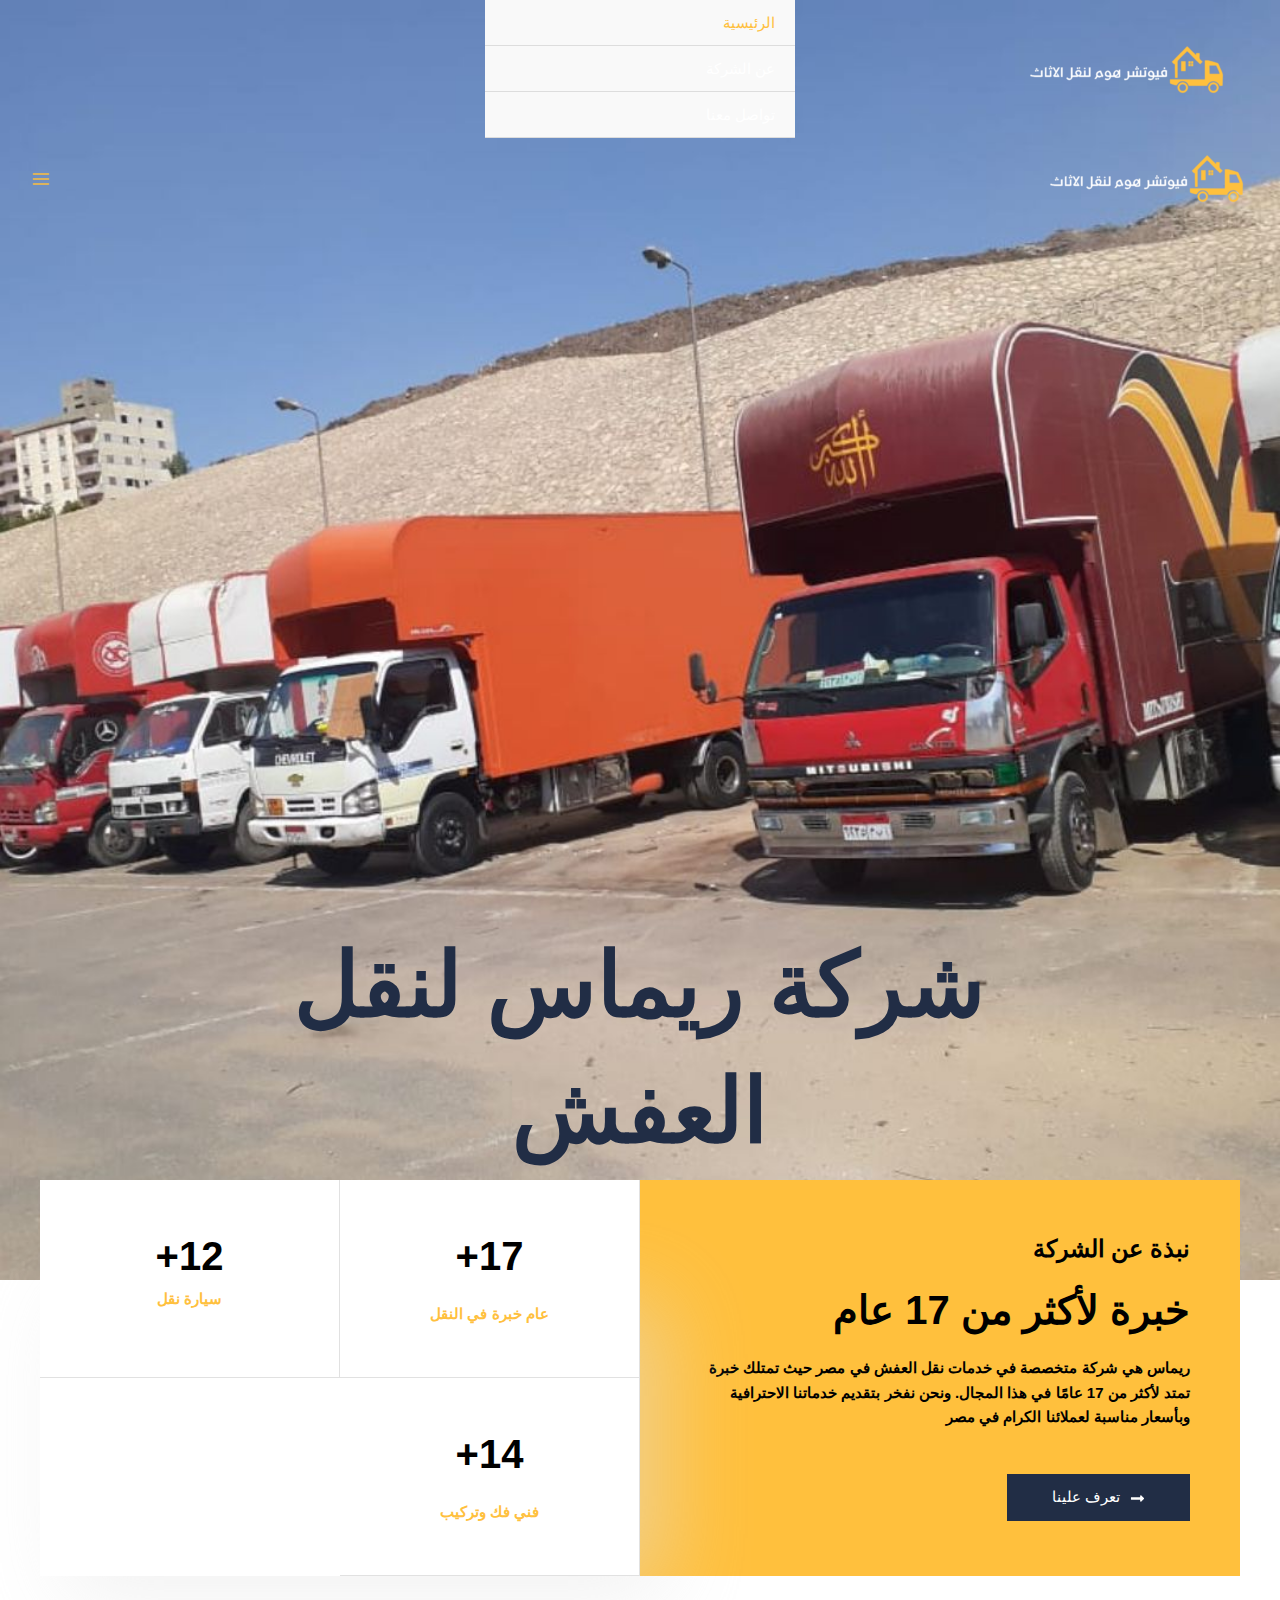
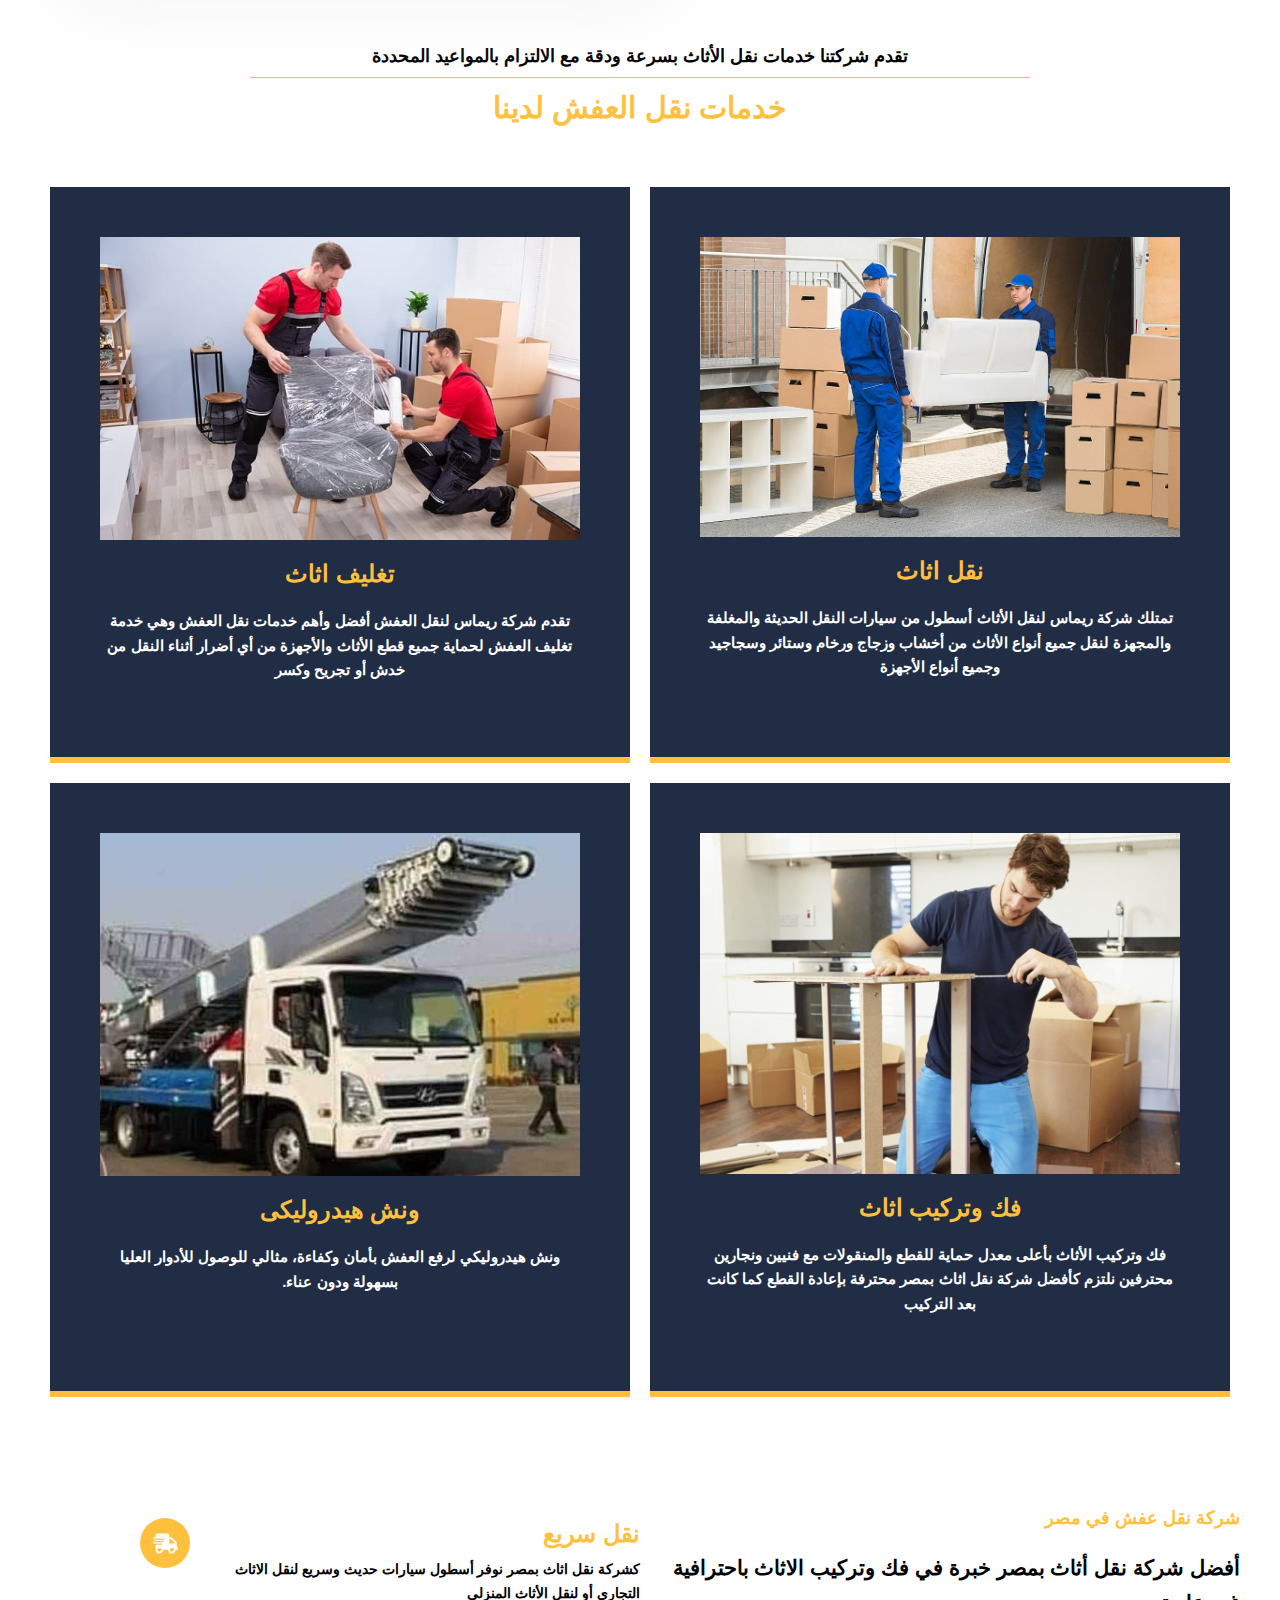
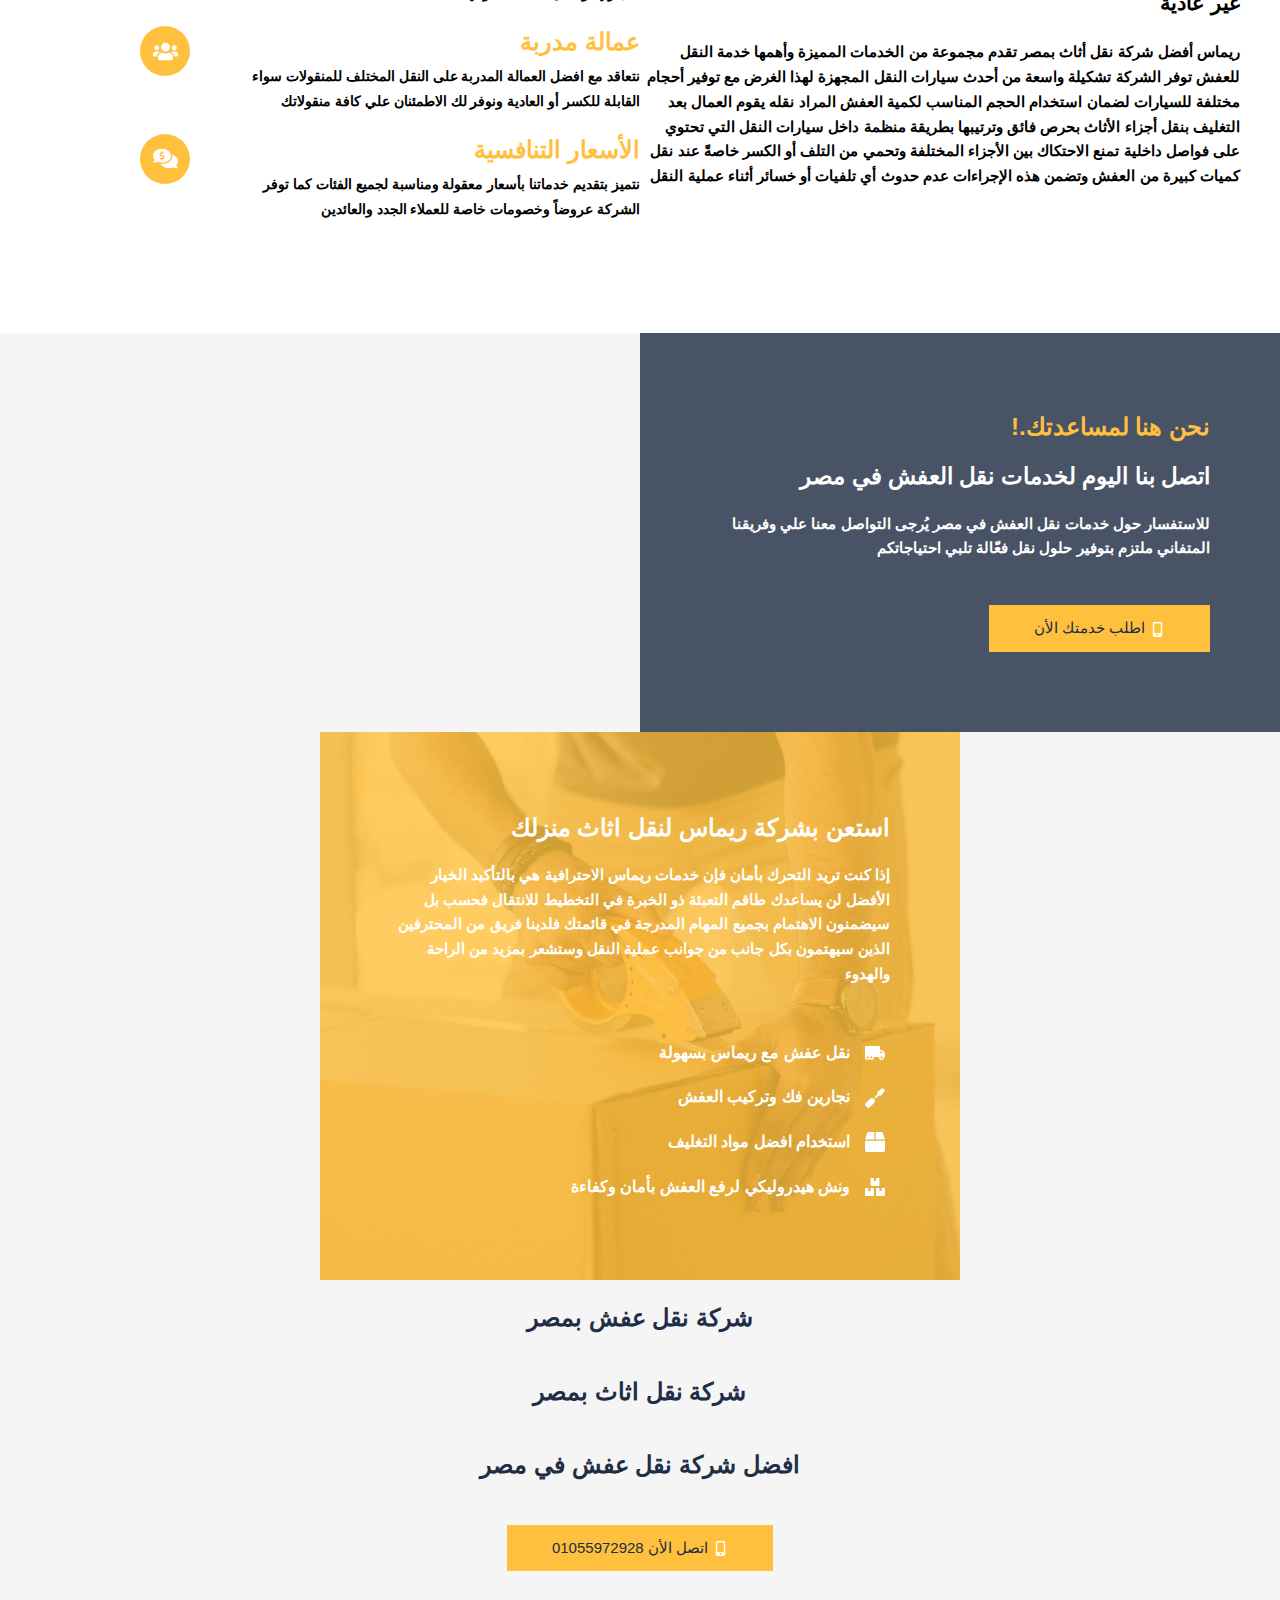
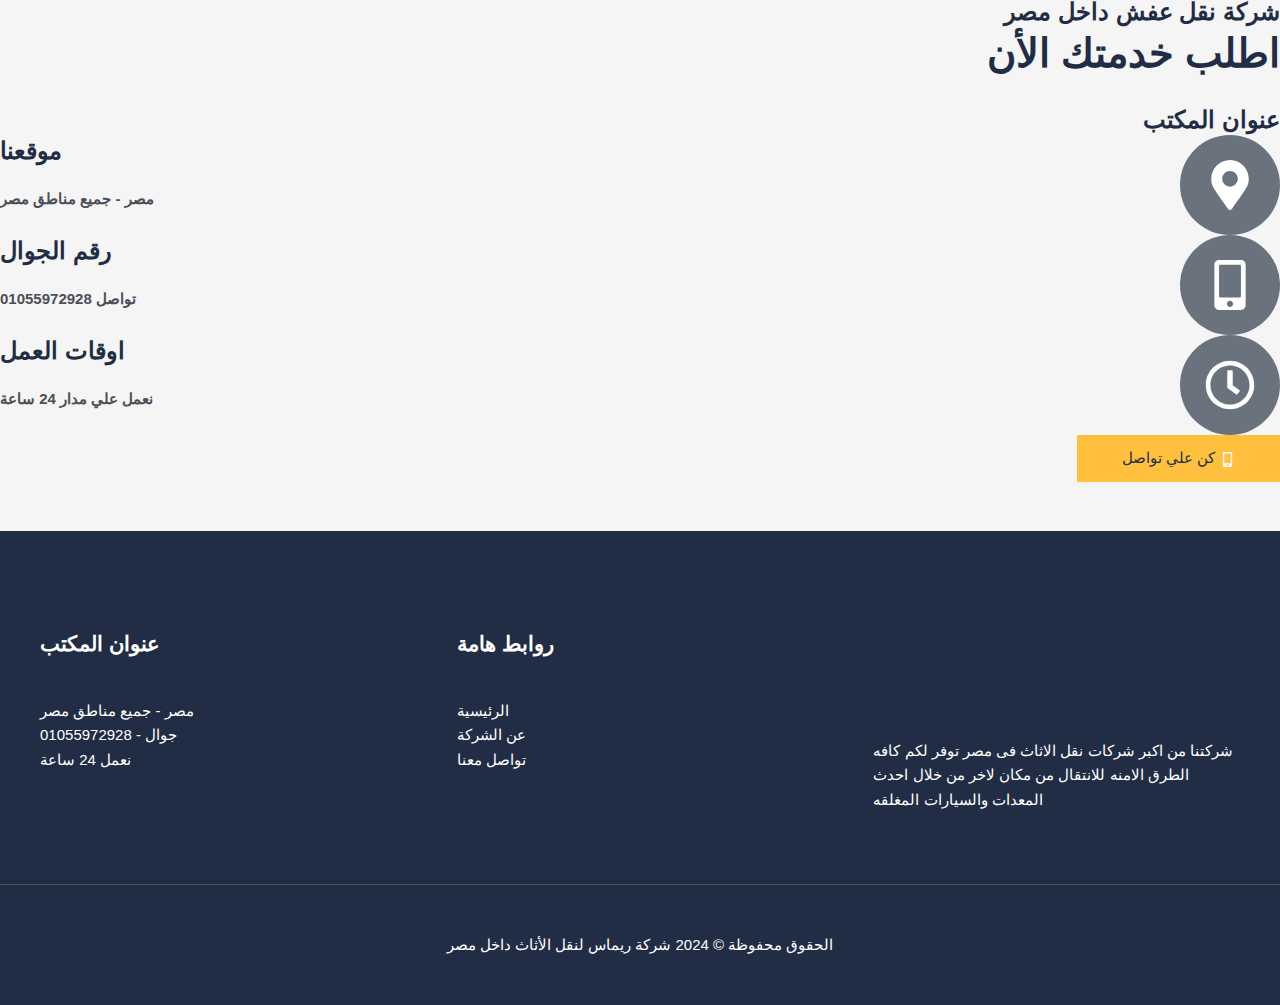
==== commit 94d5d0c9: "commit" ====
--- a/index.htm
+++ b/index.htm
@@ -88,7 +88,7 @@
 <body itemtype='https://schema.org/WebPage' itemscope='itemscope' class="rtl home page-template-default page page-id-308 wp-custom-logo ast-header-break-point ast-page-builder-template ast-no-sidebar astra-4.7.3 ast-single-post ast-replace-site-logo-transparent ast-inherit-site-logo-transparent ast-theme-transparent-header ast-hfb-header elementor-default elementor-kit-307 elementor-page elementor-page-308">
 
 <!-- Google Tag Manager (noscript) --> <noscript><iframe src="https://www.googletagmanager.com/ns.html?id=GTM-NPSNR7LH" height="0" width="0" style="display:none;visibility:hidden"></iframe></noscript> <!-- End Google Tag Manager (noscript) -->
-		تخطي إلى المحتوى</a>
+		</a>
 
 <div class="hfeed site" id="page">
 			<header class="site-header header-main-layout-1 ast-primary-menu-enabled ast-logo-title-inline ast-hide-custom-menu-mobile ast-builder-menu-toggle-icon ast-mobile-header-inline" id="masthead" itemtype="https://schema.org/WPHeader" itemscope="itemscope" itemid="#masthead">
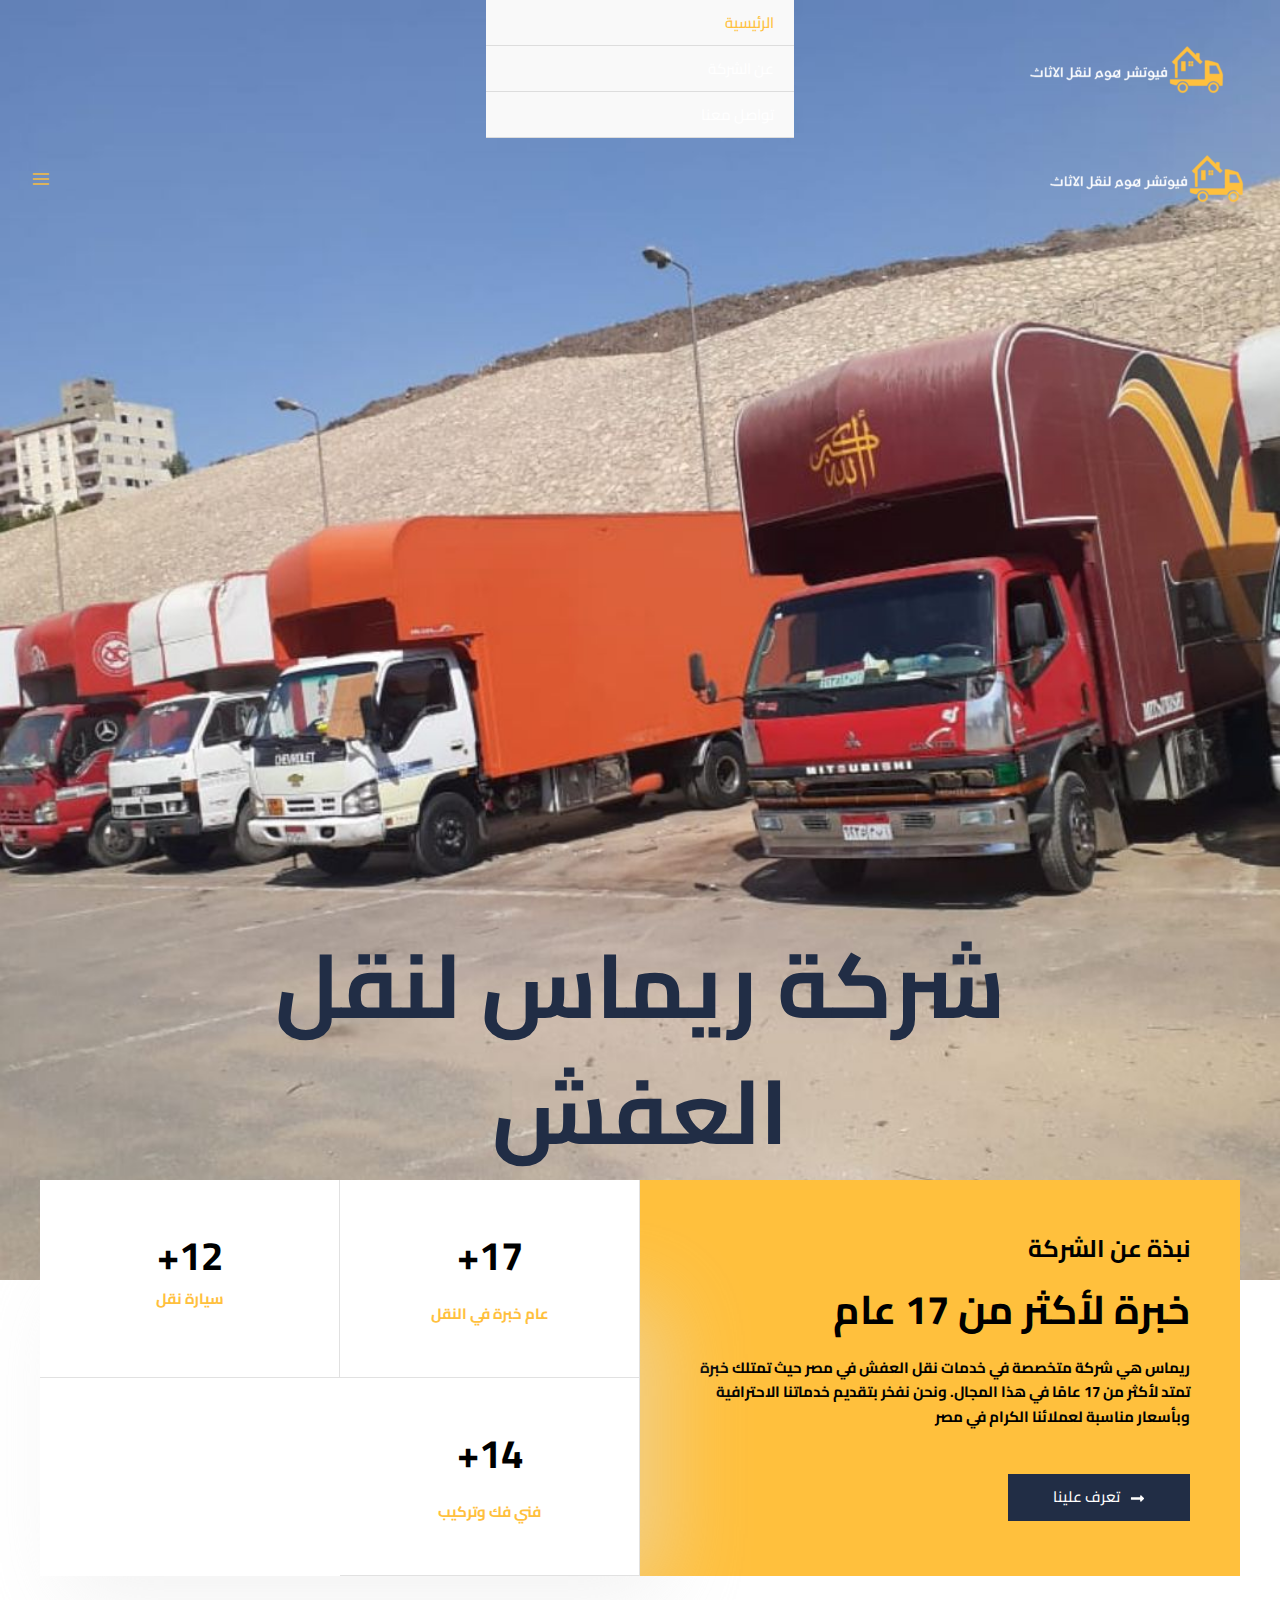
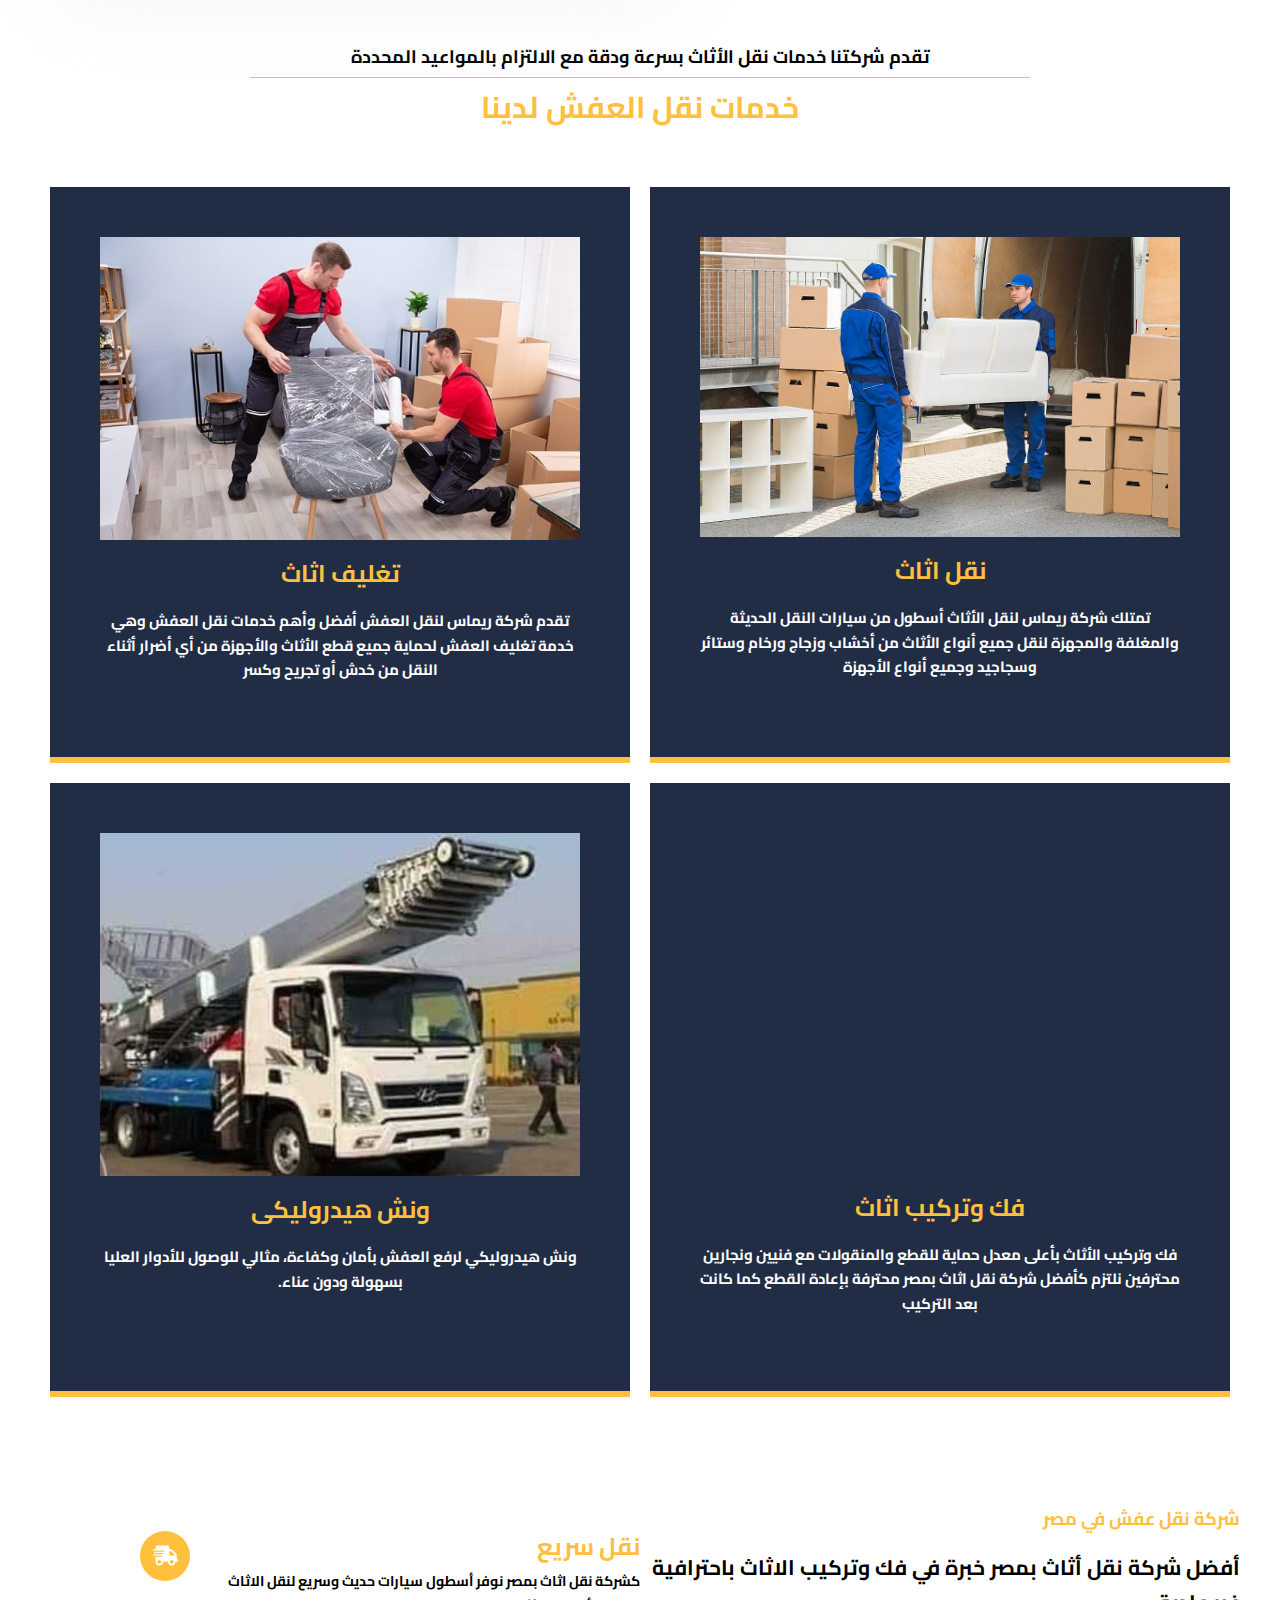
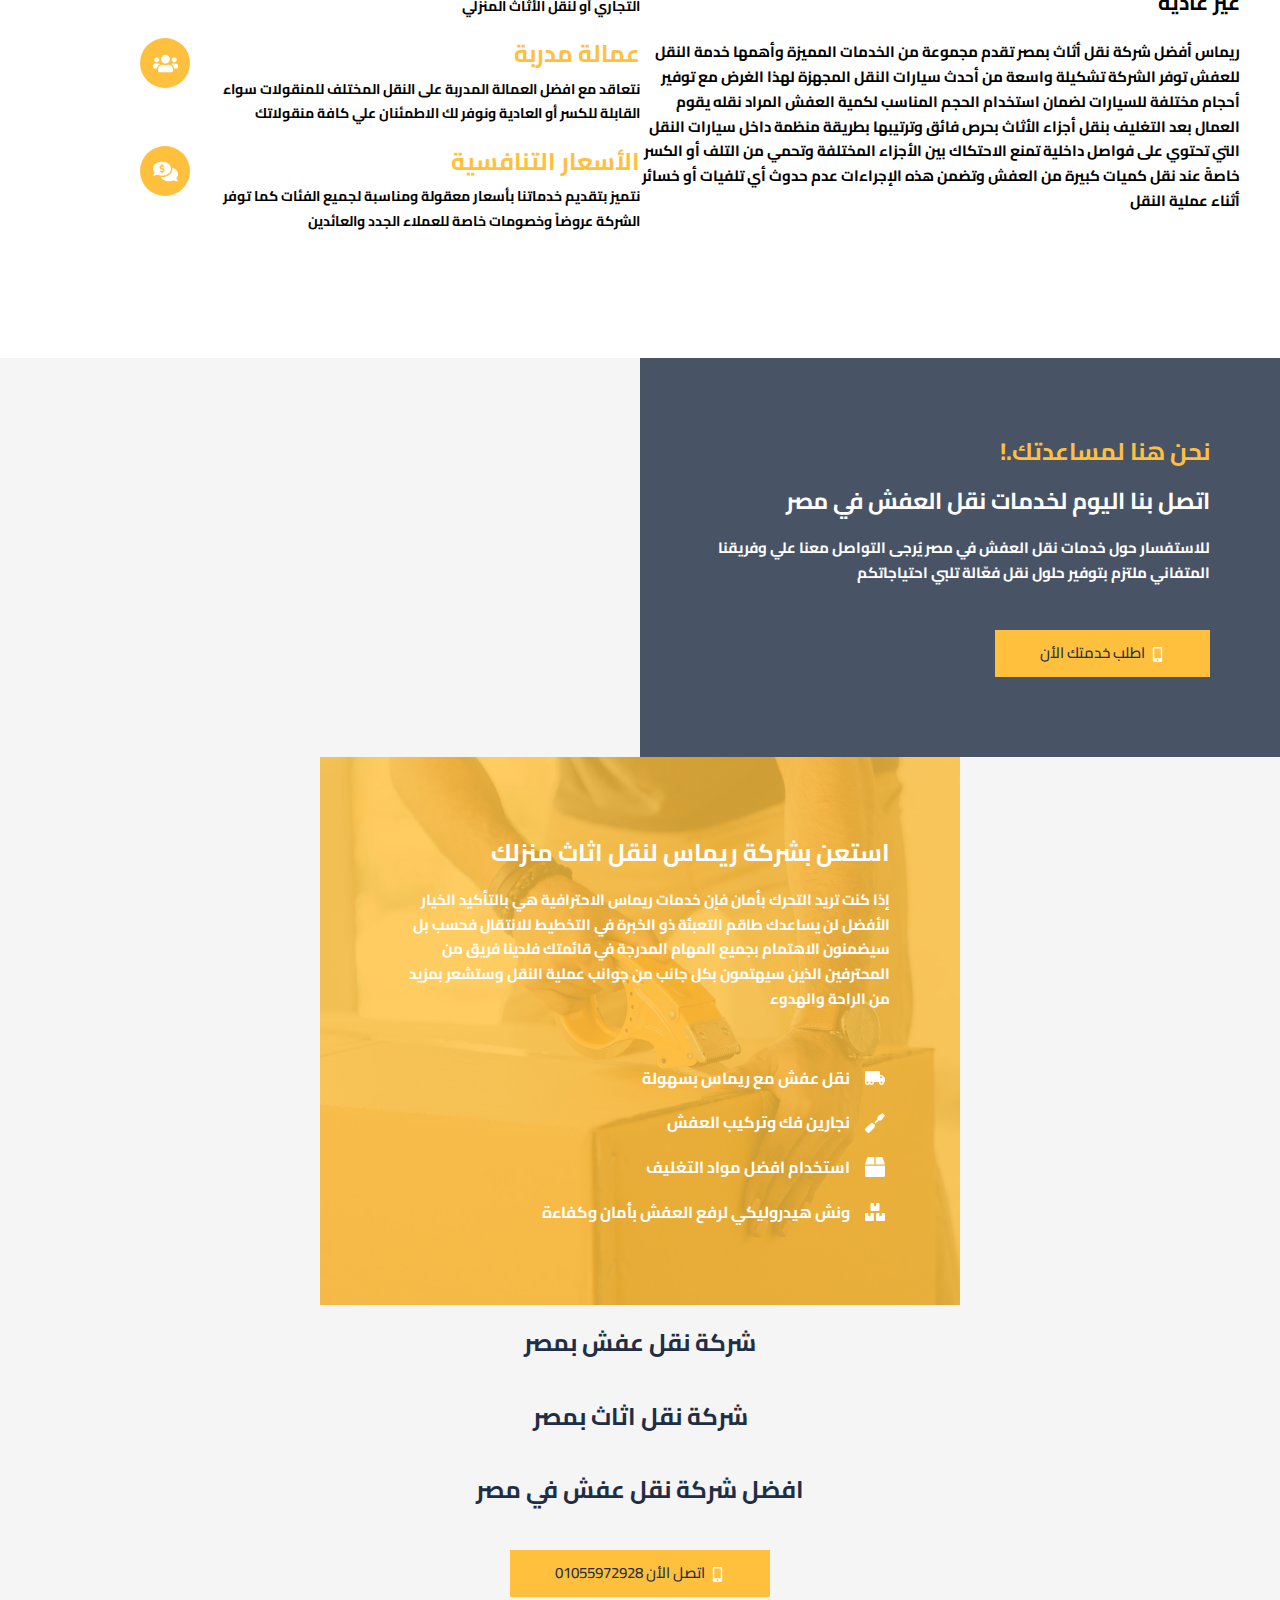
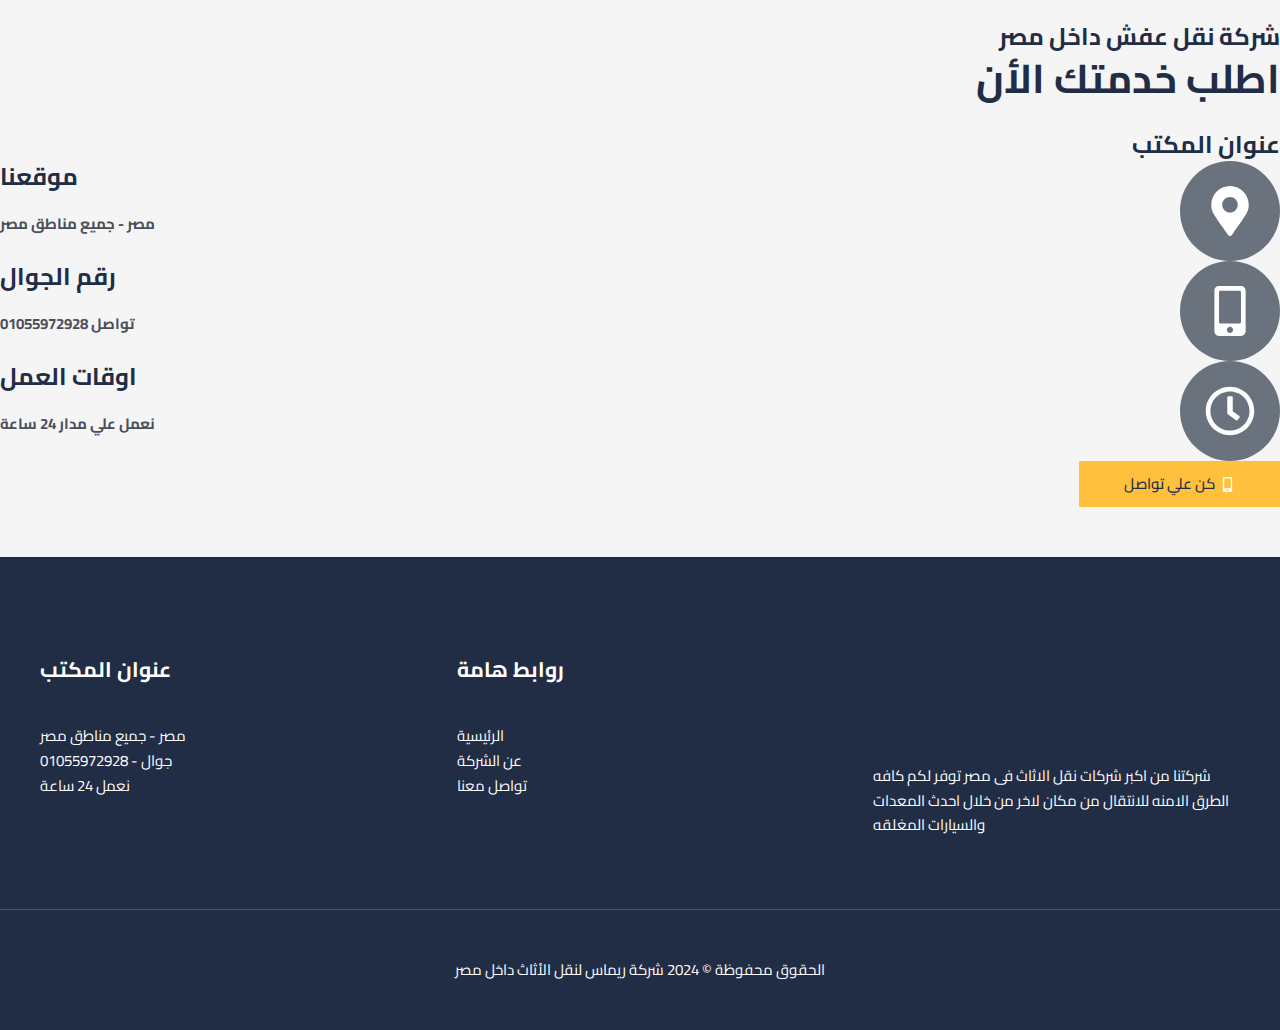
==== commit e65f1cf3: "commit" ====
--- a/index.htm
+++ b/index.htm
@@ -7,6 +7,8 @@
 	 <title>شركة ريماس لنقل الأثاث داخل مصر</title>
 <meta name='robots' content='max-image-preview:large'>
 <link rel='dns-prefetch' href='//fonts.googleapis.com'>
+<link href="https://fonts.googleapis.com/css2?family=Cairo:wght@300;400;600;700;900&display=swap" rel="stylesheet">
+
 <link href="https://cdn.jsdelivr.net/npm/bootstrap@5.3.0-alpha1/dist/css/bootstrap.min.css" rel="stylesheet">
 
 <link rel="alternate" type="application/rss+xml" title="شركة ريماس لنقل الأثاث داخل مصر &laquo; الخلاصة" href="index-1.htm">
